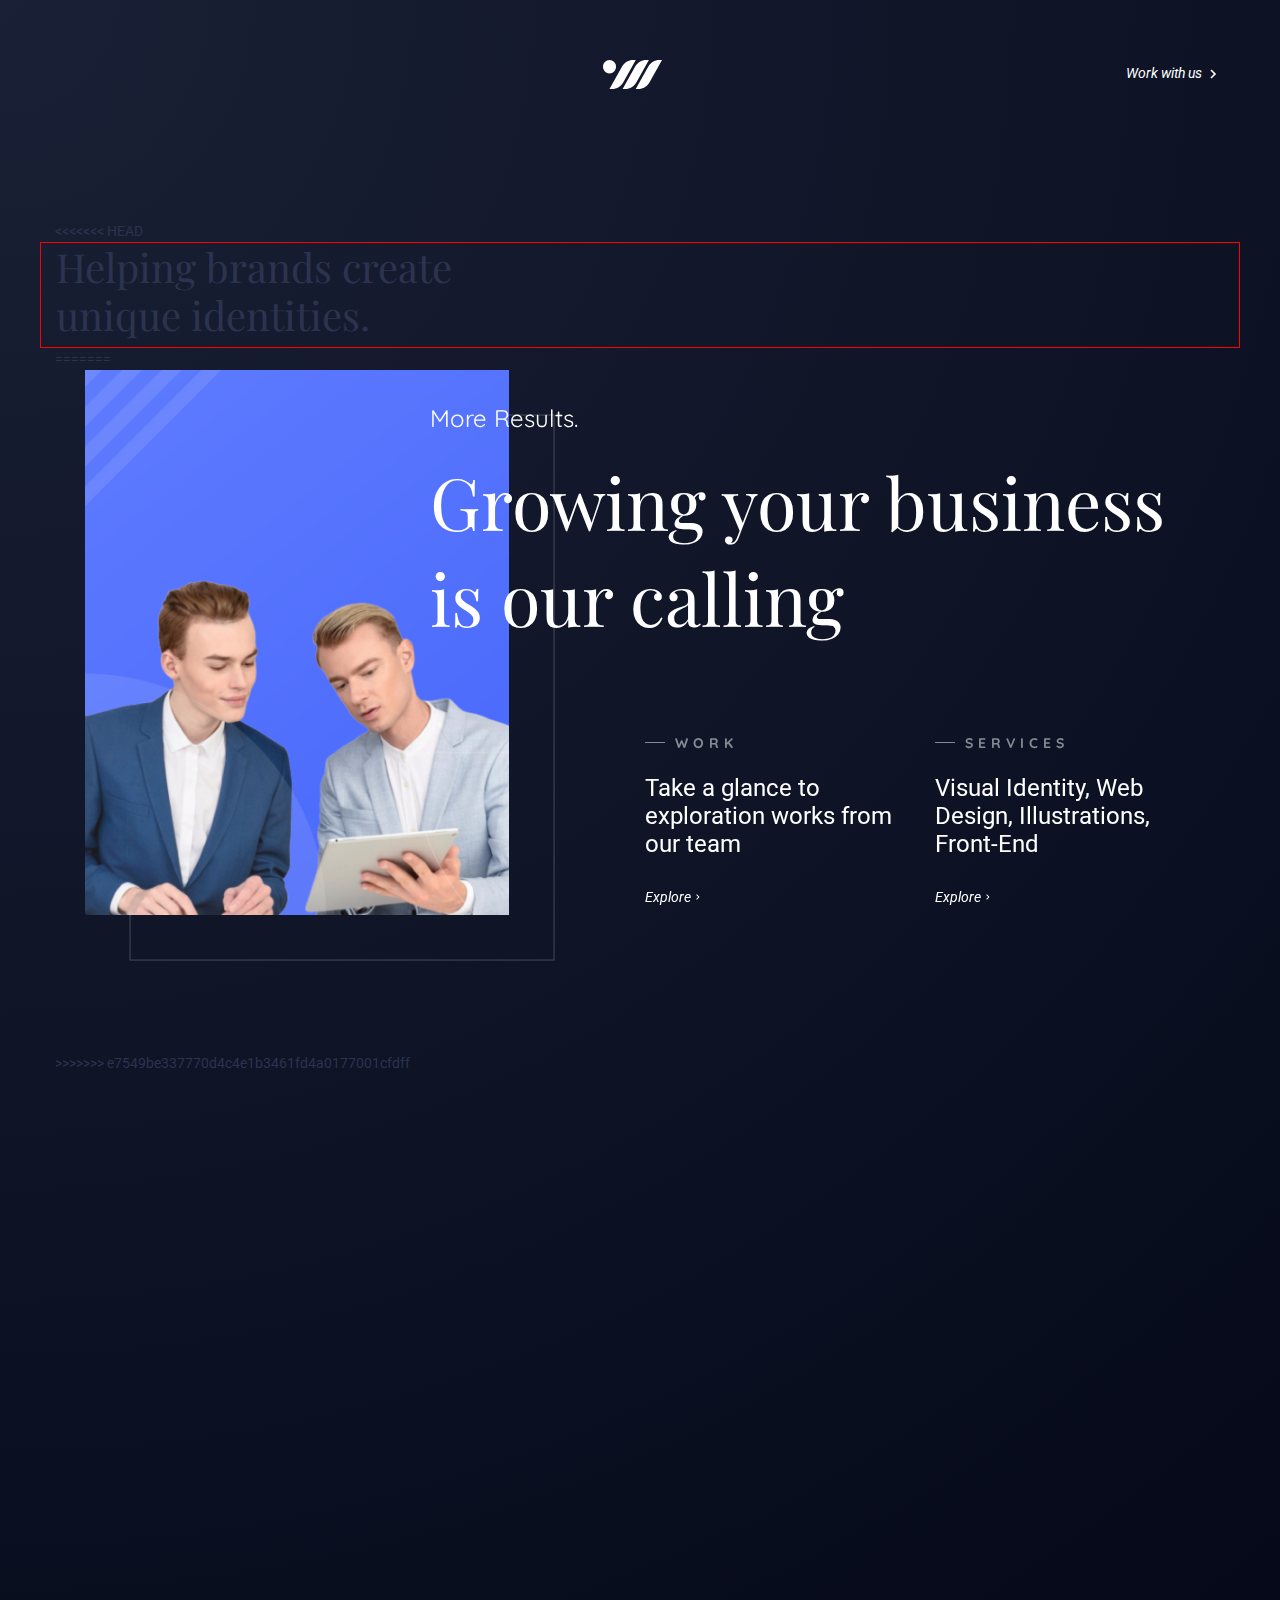
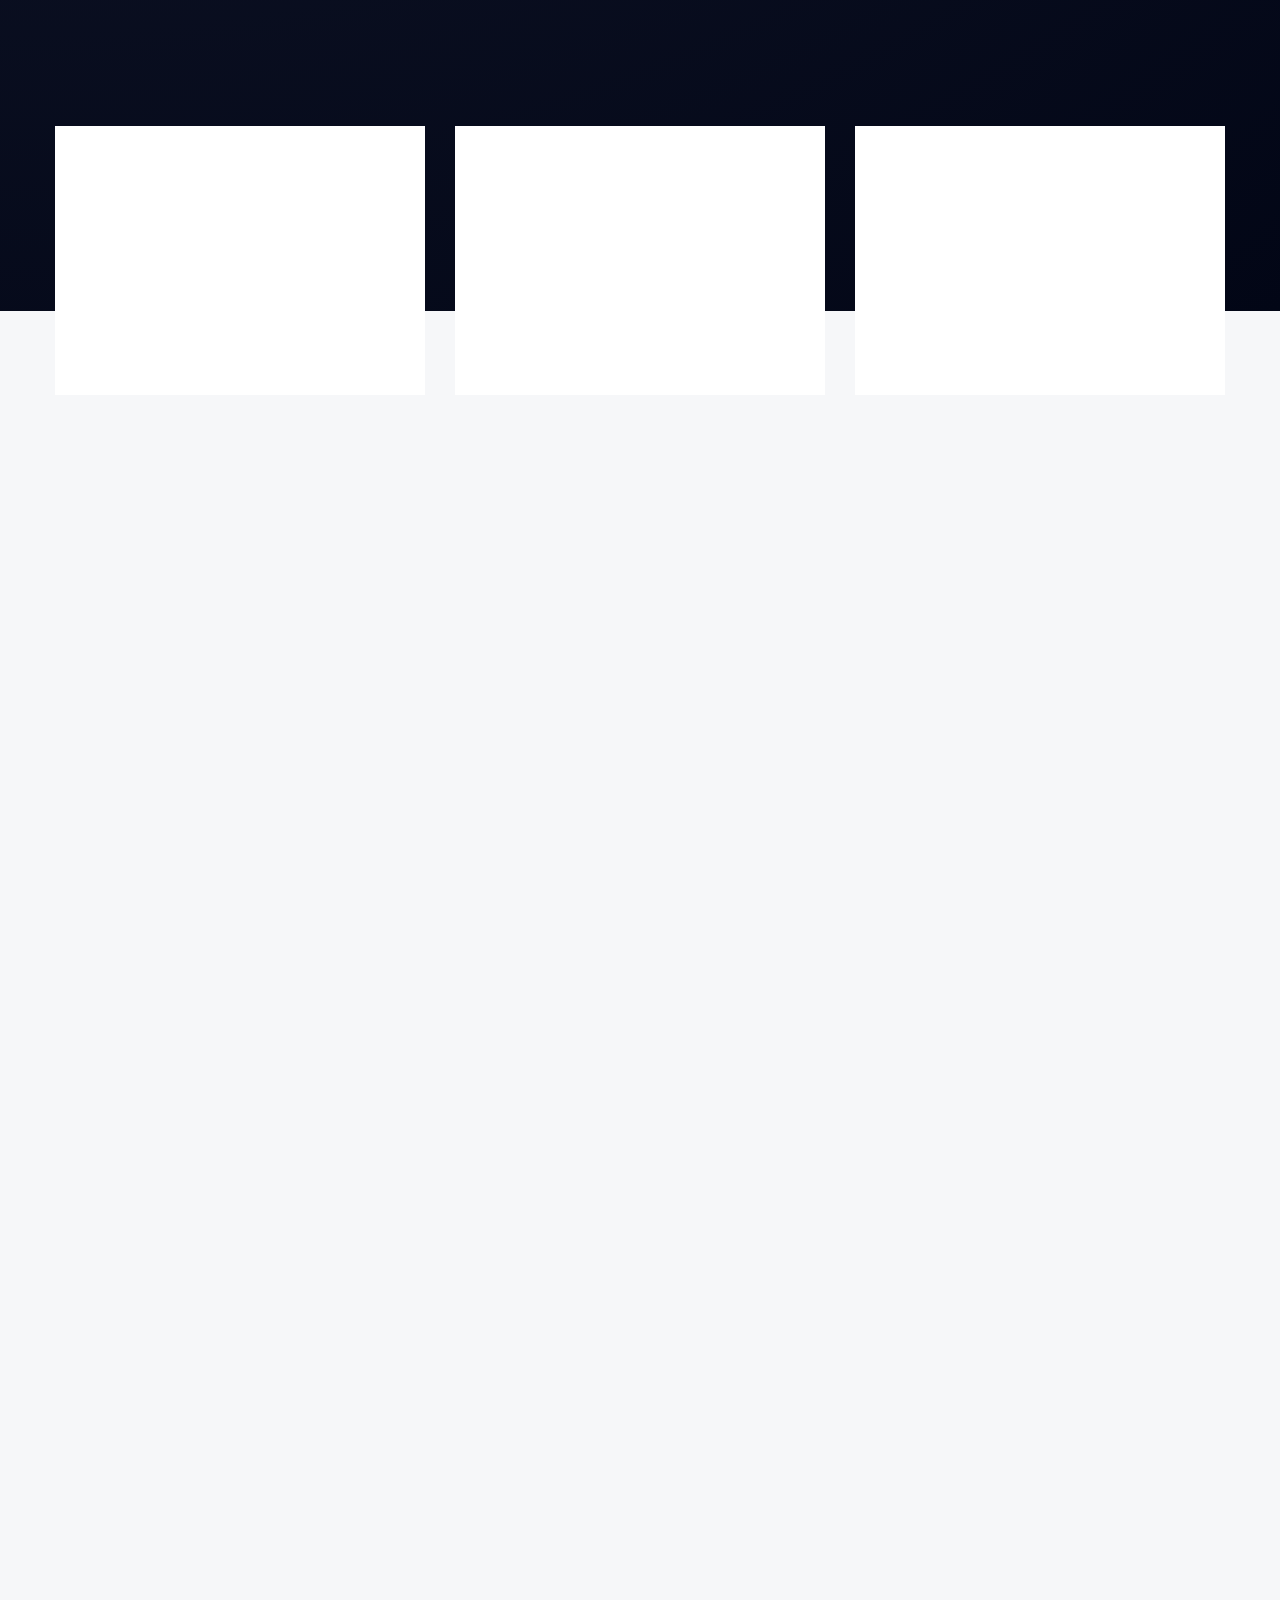
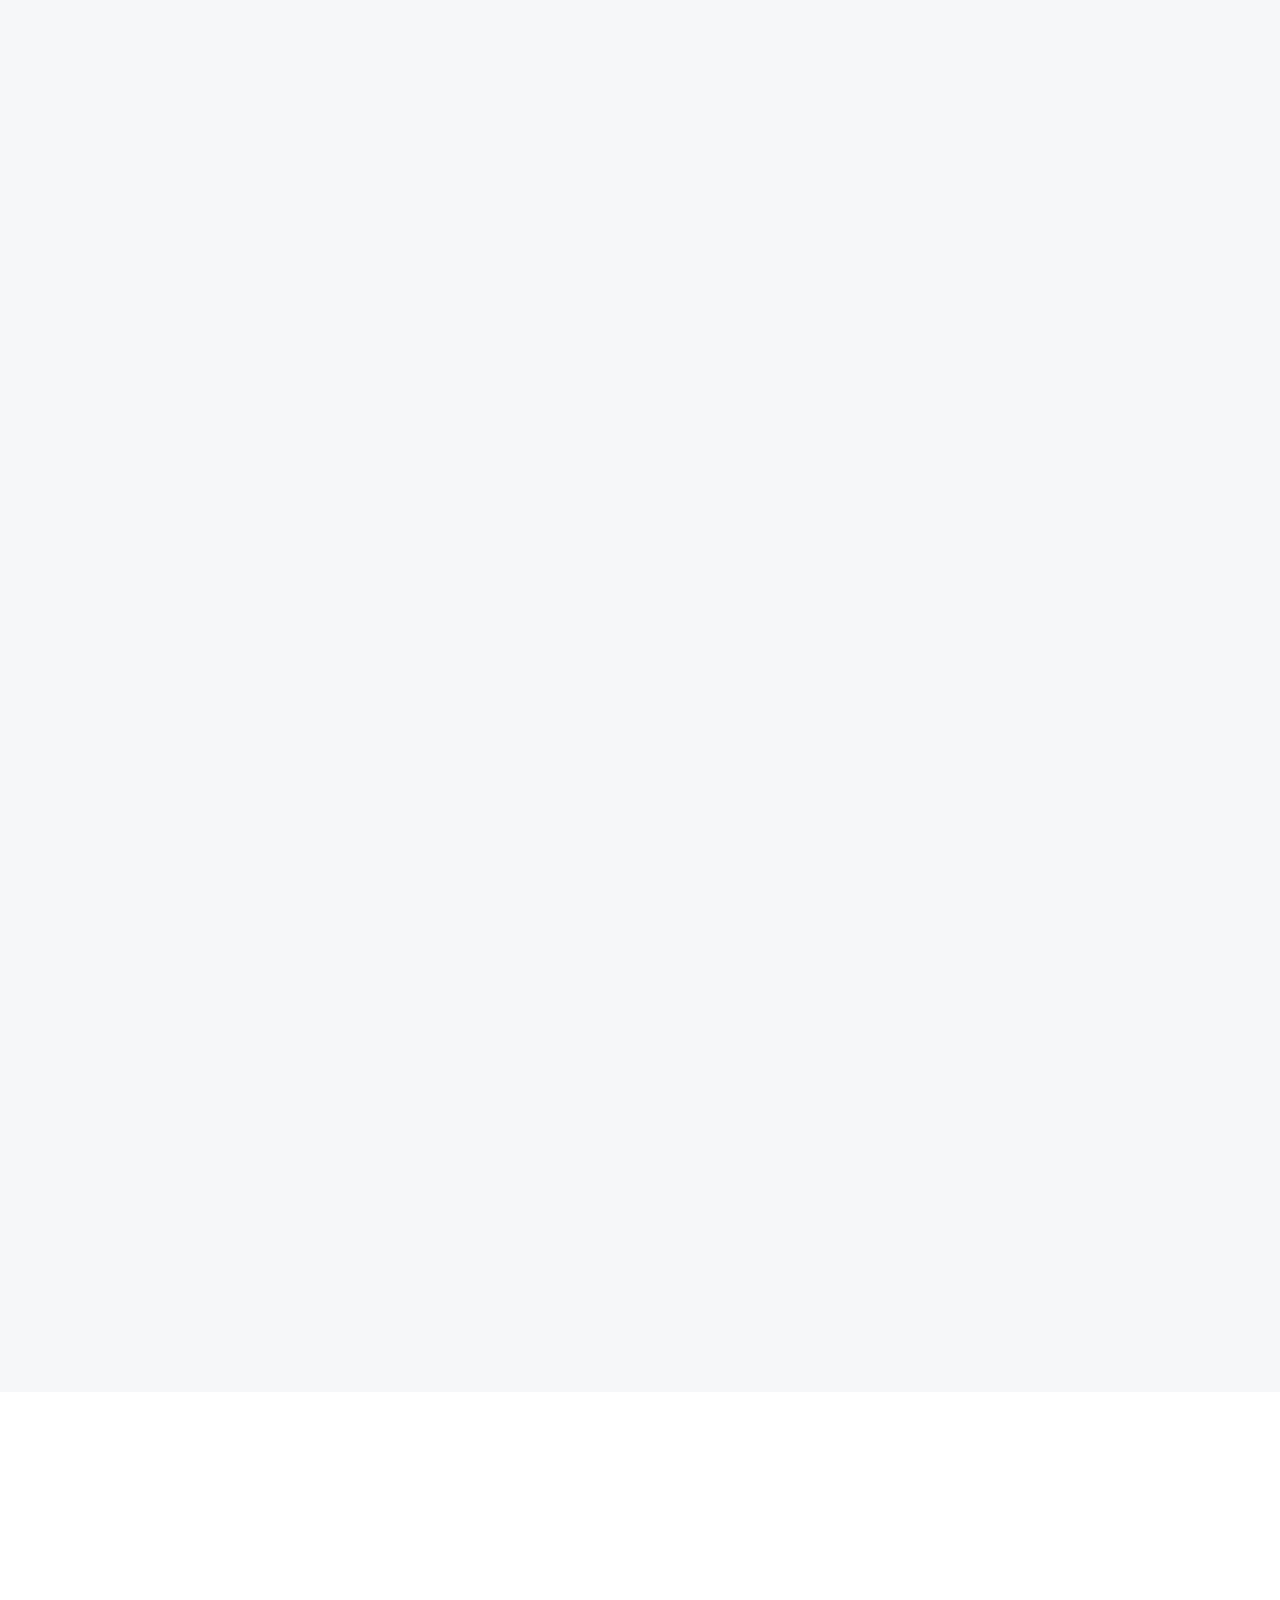
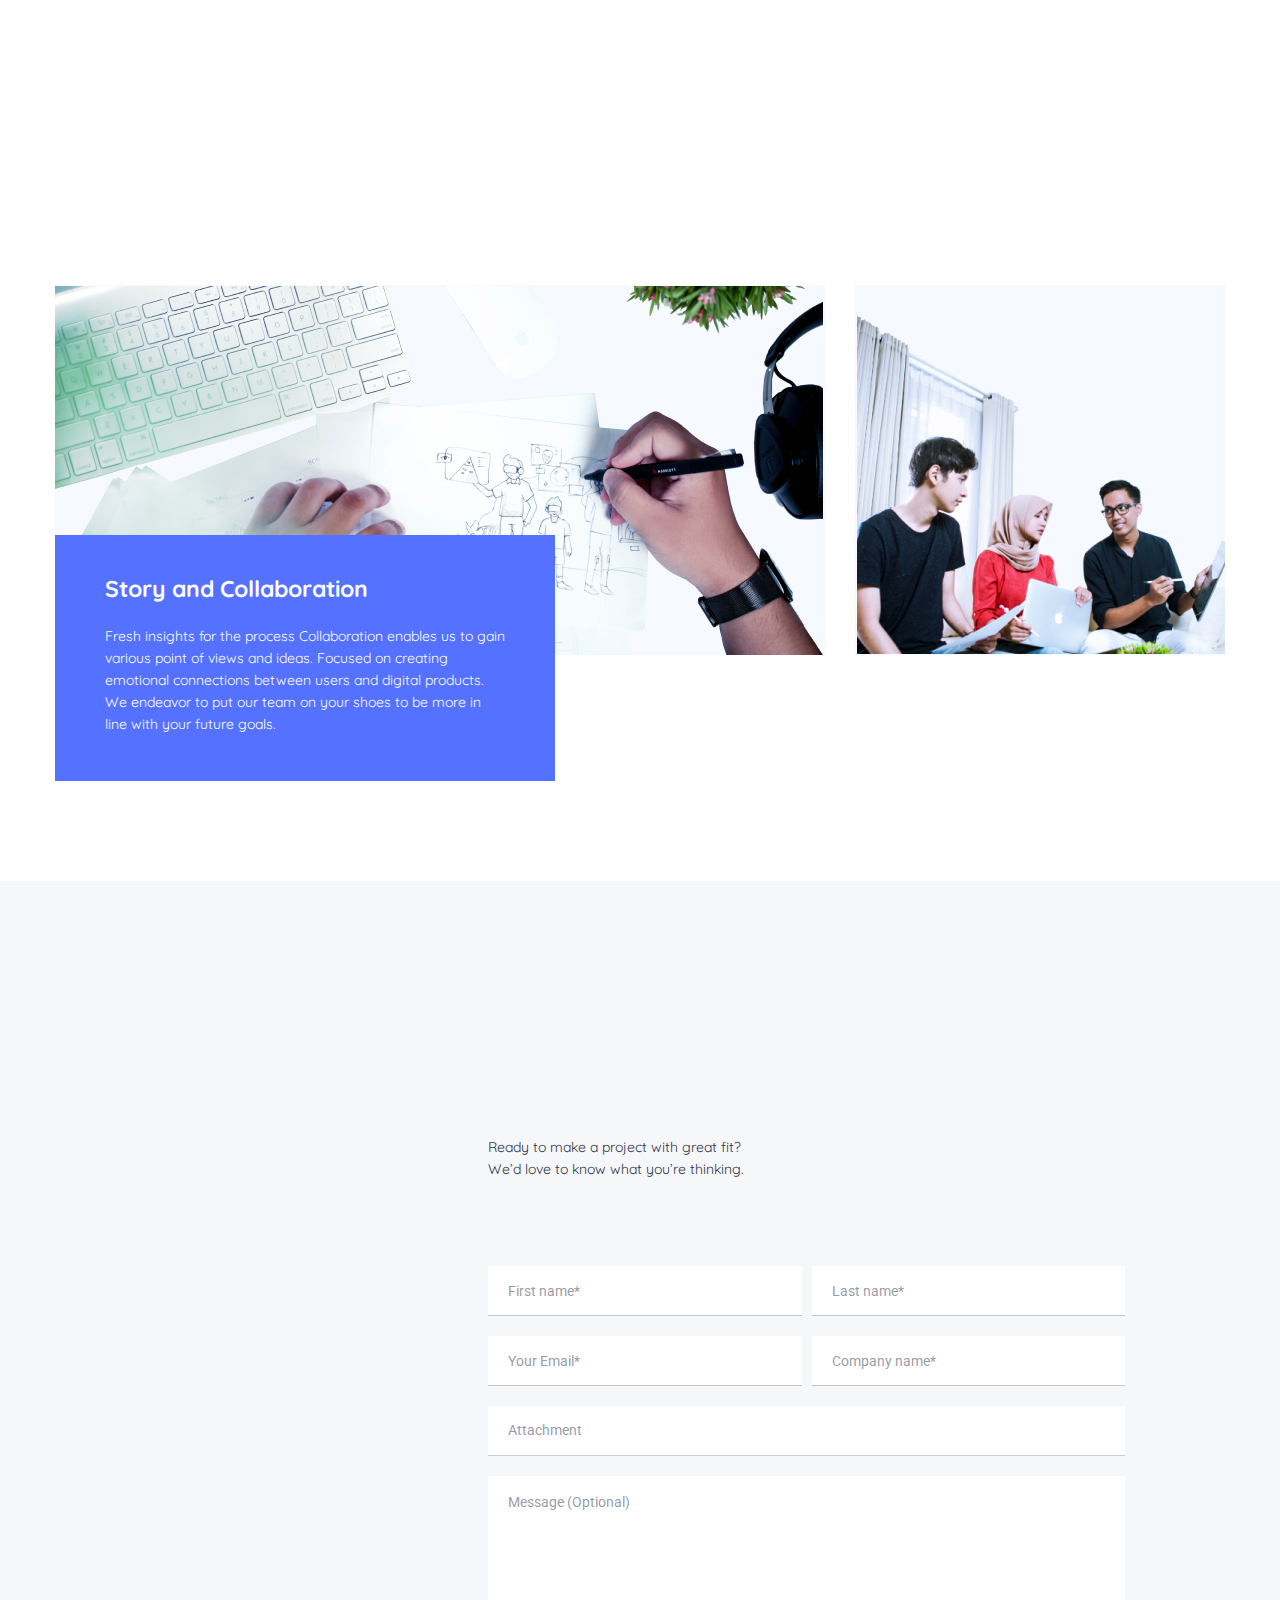
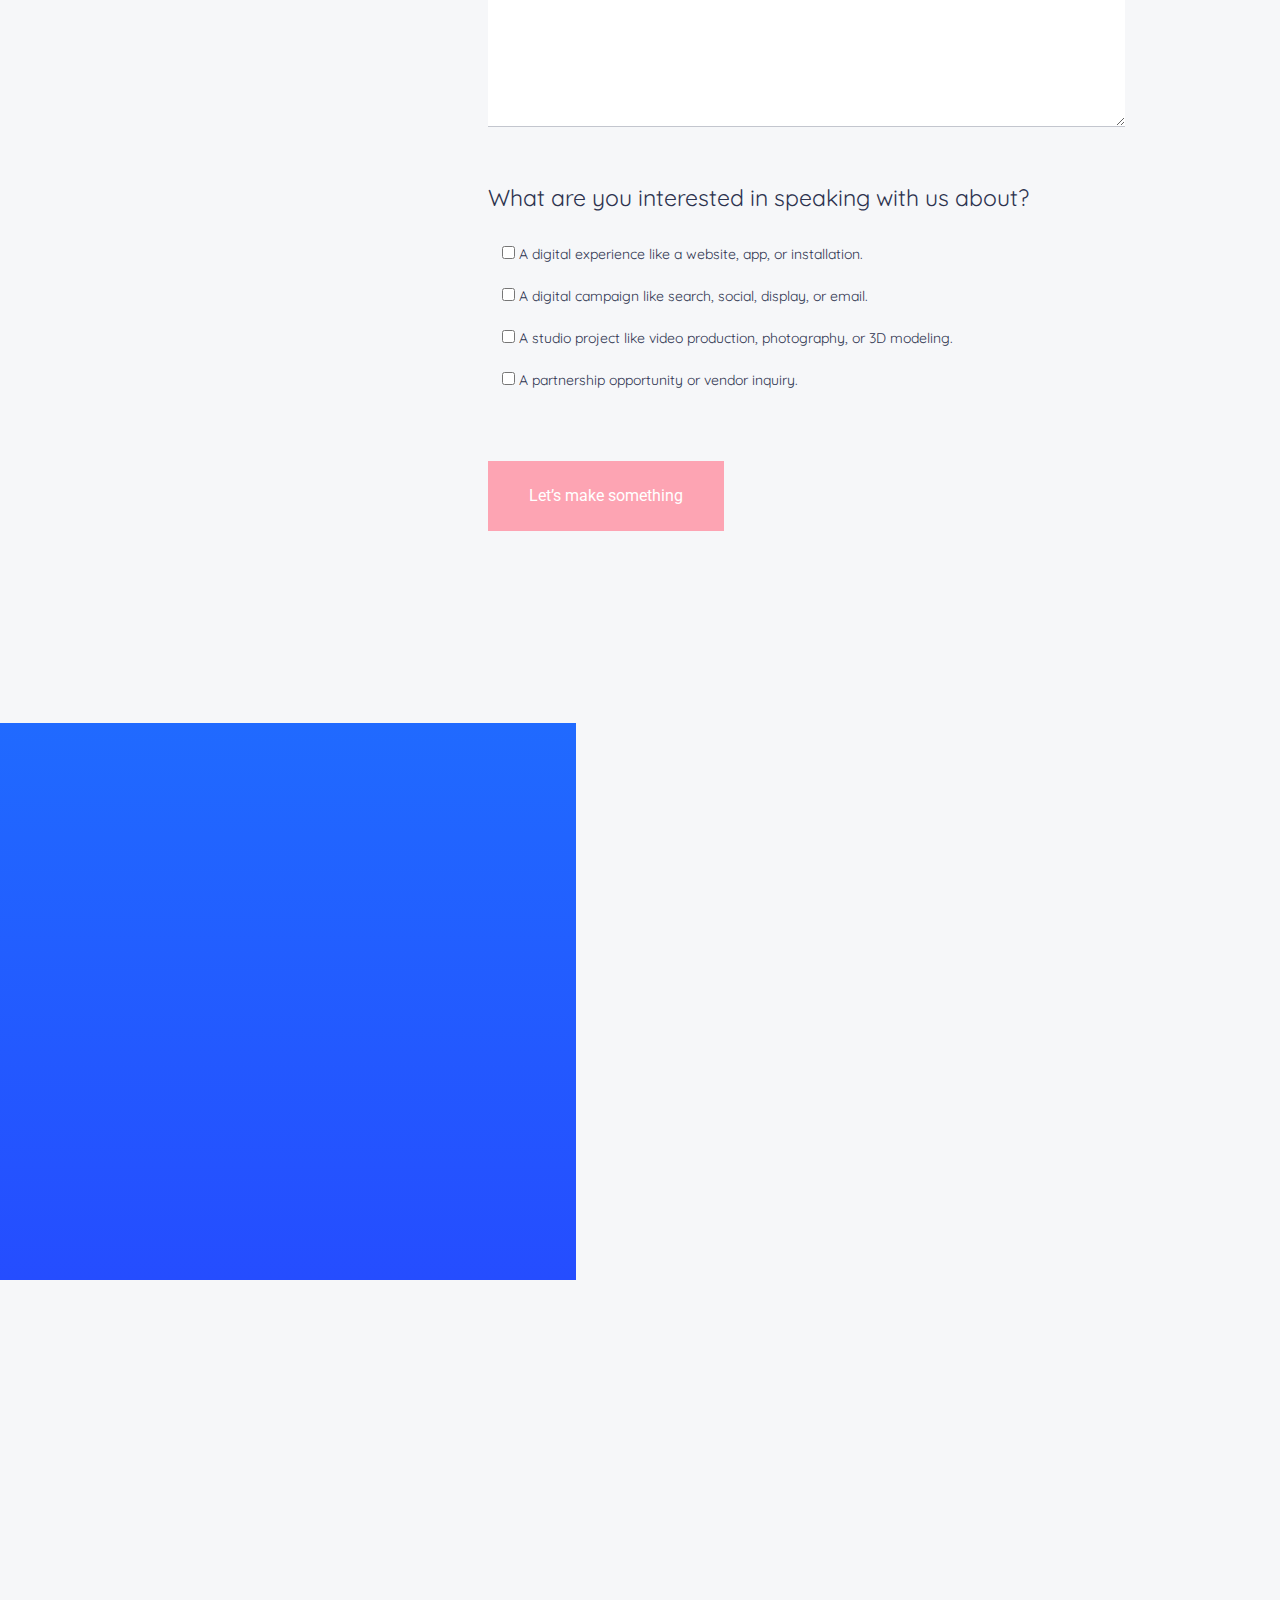
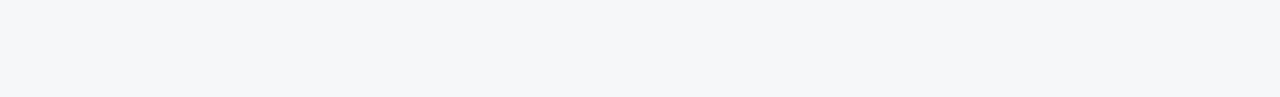
==== OWW STUDIO – Design Studio.html @ 44dacef8 "Merge branch 'main'" ====
<!DOCTYPE html>
<!-- saved from url=(0047)https://owwstudio.com/?ref=lapaninja#al-contact -->
<html lang="en-US"><head><meta http-equiv="Content-Type" content="text/html; charset=UTF-8">
	
	<link rel="profile" href="https://gmpg.org/xfn/11">
    <meta name="viewport" content="width=device-width, initial-scale=1, shrink-to-fit=no">
    <meta name="description" content="A graphic design agency based in Yogyakarta - Indonesia, focused on creating an only awesome modern web design, illustrations, branding identity, and development. We love hearing from you. Hit us up!">
    <meta name="keywords" content="Design, Apps, UI, UX, HTML, CSS, Visual Identity, Web Design, Illustrations, Front-End">
    <meta name="author" content="OWW STUDIO">
    <link rel="preconnect" href="https://fonts.googleapis.com">
    <link rel="preconnect" href="https://fonts.gstatic.com" crossorigin>
    <link href="https://fonts.googleapis.com/css2?family=Playfair+Display:ital,wght@0,400;0,500;1,400&family=Quicksand:wght@300;400;500&display=swap" rel="stylesheet">
    <link rel="stylesheet" href="./OWW STUDIO – Design Studio_files/bootstrap.min.css">
    <link rel="stylesheet" href="./OWW STUDIO – Design Studio_files/owl.carousel.min.css">
    <link rel="stylesheet" href="./OWW STUDIO – Design Studio_files/owl.theme.default.min.css">
    <link rel="stylesheet" href="./OWW STUDIO – Design Studio_files/oww.css">
	<title>OWW STUDIO – Design Studio</title>
<link rel="dns-prefetch" href="https://s.w.org/">
<link rel="alternate" type="application/rss+xml" title="OWW STUDIO » Feed" href="https://owwstudio.com/feed/">
<link rel="alternate" type="application/rss+xml" title="OWW STUDIO » Comments Feed" href="https://owwstudio.com/comments/feed/">
		<script>
			window._wpemojiSettings = {"baseUrl":"https:\/\/s.w.org\/images\/core\/emoji\/12.0.0-1\/72x72\/","ext":".png","svgUrl":"https:\/\/s.w.org\/images\/core\/emoji\/12.0.0-1\/svg\/","svgExt":".svg","source":{"concatemoji":"https:\/\/owwstudio.com\/wp-includes\/js\/wp-emoji-release.min.js?ver=5.4.6"}};
			/*! This file is auto-generated */
			!function(e,a,t){var n,r,o,i=a.createElement("canvas"),p=i.getContext&&i.getContext("2d");function s(e,t){var a=String.fromCharCode;p.clearRect(0,0,i.width,i.height),p.fillText(a.apply(this,e),0,0);e=i.toDataURL();return p.clearRect(0,0,i.width,i.height),p.fillText(a.apply(this,t),0,0),e===i.toDataURL()}function c(e){var t=a.createElement("script");t.src=e,t.defer=t.type="text/javascript",a.getElementsByTagName("head")[0].appendChild(t)}for(o=Array("flag","emoji"),t.supports={everything:!0,everythingExceptFlag:!0},r=0;r<o.length;r++)t.supports[o[r]]=function(e){if(!p||!p.fillText)return!1;switch(p.textBaseline="top",p.font="600 32px Arial",e){case"flag":return s([127987,65039,8205,9895,65039],[127987,65039,8203,9895,65039])?!1:!s([55356,56826,55356,56819],[55356,56826,8203,55356,56819])&&!s([55356,57332,56128,56423,56128,56418,56128,56421,56128,56430,56128,56423,56128,56447],[55356,57332,8203,56128,56423,8203,56128,56418,8203,56128,56421,8203,56128,56430,8203,56128,56423,8203,56128,56447]);case"emoji":return!s([55357,56424,55356,57342,8205,55358,56605,8205,55357,56424,55356,57340],[55357,56424,55356,57342,8203,55358,56605,8203,55357,56424,55356,57340])}return!1}(o[r]),t.supports.everything=t.supports.everything&&t.supports[o[r]],"flag"!==o[r]&&(t.supports.everythingExceptFlag=t.supports.everythingExceptFlag&&t.supports[o[r]]);t.supports.everythingExceptFlag=t.supports.everythingExceptFlag&&!t.supports.flag,t.DOMReady=!1,t.readyCallback=function(){t.DOMReady=!0},t.supports.everything||(n=function(){t.readyCallback()},a.addEventListener?(a.addEventListener("DOMContentLoaded",n,!1),e.addEventListener("load",n,!1)):(e.attachEvent("onload",n),a.attachEvent("onreadystatechange",function(){"complete"===a.readyState&&t.readyCallback()})),(n=t.source||{}).concatemoji?c(n.concatemoji):n.wpemoji&&n.twemoji&&(c(n.twemoji),c(n.wpemoji)))}(window,document,window._wpemojiSettings);
		</script><script src="./OWW STUDIO – Design Studio_files/wp-emoji-release.min.js" type="text/javascript" defer=""></script>

<style>
img.wp-smiley,
img.emoji {
	display: inline !important;
	border: none !important;
	box-shadow: none !important;
	height: 1em !important;
	width: 1em !important;
	margin: 0 .07em !important;
	vertical-align: -0.1em !important;
	background: none !important;
	padding: 0 !important;
}
</style>
<link rel="stylesheet" id="wp-block-library-css" href="./OWW STUDIO – Design Studio_files/style.min.css" media="all">
<link rel="stylesheet" id="contact-form-7-css" href="./OWW STUDIO – Design Studio_files/styles.css" media="all">
<link rel="stylesheet" id="owwstudio-style-css" href="./OWW STUDIO – Design Studio_files/style.css" media="all">
<script src="./OWW STUDIO – Design Studio_files/jquery.js"></script>
<script src="./OWW STUDIO – Design Studio_files/jquery-migrate.min.js"></script>
<link rel="https://api.w.org/" href="https://owwstudio.com/wp-json/">
<link rel="EditURI" type="application/rsd+xml" title="RSD" href="https://owwstudio.com/xmlrpc.php?rsd">
<link rel="wlwmanifest" type="application/wlwmanifest+xml" href="https://owwstudio.com/wp-includes/wlwmanifest.xml"> 
<meta name="generator" content="WordPress 5.4.6">
<link rel="canonical" href="https://owwstudio.com/">
<link rel="shortlink" href="https://owwstudio.com/">
<link rel="alternate" type="application/json+oembed" href="https://owwstudio.com/wp-json/oembed/1.0/embed?url=https%3A%2F%2Fowwstudio.com%2F">
<link rel="alternate" type="text/xml+oembed" href="https://owwstudio.com/wp-json/oembed/1.0/embed?url=https%3A%2F%2Fowwstudio.com%2F&amp;format=xml">
<style>.recentcomments a{display:inline !important;padding:0 !important;margin:0 !important;}</style>   
 <link rel="stylesheet" href="./OWW STUDIO – Design Studio_files/animate.min.css">
<link rel="icon" href="./OWW STUDIO – Design Studio_files/logo.svg" type="image/x-icon">
</head>

<body class="home page-template page-template-template-home page-template-template-home-php page page-id-6">
<!--start:header-->
<header id="al-header" class="al-header">
    <!--start:navbar-->
<nav class="navbar navbar-expand-lg">
    <div class="container">
        <div class="navbar-wrap">
            <a class="navbar-brand" href="https://owwstudio.com/">
                <img src="./OWW STUDIO – Design Studio_files/logo.svg" alt="OWW STUDIO">
            </a>
            <button class="navbar-toggler" type="button" data-toggle="collapse" data-target="#navbarSupportedContent" aria-controls="navbarSupportedContent" aria-expanded="false" aria-label="Toggle navigation">
                <span class="navbar-toggler-icon"></span>
            </button>

            <div class="collapse navbar-collapse" id="navbarSupportedContent">
                <ul class="navbar-nav ml-auto wow animate__ animate__slideInRight animated" style="visibility: visible; animation-name: slideInRight;">
                    <li class="nav-item">
                        <div class="br"></div>
                    </li>
                    <li class="nav-item">
                        <a class="nav-link" href="https://owwstudio.com/?ref=lapaninja#al-contact">Work with us <img src="./OWW STUDIO – Design Studio_files/ic-arrow-right.svg"></a>
                    </li>
                </ul>
            </div>
        </div>
    </div>
</nav>


<!--end:navbar--><!--start:hero-->
<section id="al-hero" class="al-hero wow slideInRight animated" style="visibility: visible;">
    <div class="container">
<<<<<<< HEAD
        <div class="row heroIntro">
            <div class="col-5 heroText">
                <h1>Helping brands create unique identities.</h1>
            </div>
            <div class="col-7 secondBox">
                <img src="./OWW STUDIO – Design Studio_files/brcHero.svg" alt>
            </div>

        </div>

=======
        
        <div class="owl-carousel owl-theme owl-loaded owl-drag"> 
        <div class="owl-stage-outer"><div class="owl-stage" style="transform: translate3d(-3570px, 0px, 0px); transition: all 0s ease 0s; width: 13090px;"><div class="owl-item cloned" style="width: 1170px; margin-right: 20px;"><div class="item">
                <div class="item-img item-img-3">
                    <div class="item-img-number"></div>
                    <img class="item-img-main" src="./OWW STUDIO – Design Studio_files/img.png">
                </div>
                <div class="item-content item-content-3">
                    <div class="item-content-top">
                        <p>More Results.</p>
                        <h1>Getaway from a cluttered and outdated web design</h1>
                    </div>
                    <ul class="list-unstyled">
                        <li>
                            <div class="al-heading">
                                <h5><div class="al-heading-border"></div> WORK</h5>
                                <p>Take a glance to exploration works from our team</p>
                                <a href="https://dribbble.com/owwstudio" target="_blank">Explore <img src="./OWW STUDIO – Design Studio_files/ic-arrow-right.svg"></a>
                            </div>
                        </li>
                        <li>
                            <div class="al-heading">
                                <h5><div class="al-heading-border"></div> SERVICES</h5>
                                <p>Visual Identity, Web Design, Illustrations, Front-End</p>
                                <a href="https://dribbble.com/owwstudio" target="_blank">Explore <img src="./OWW STUDIO – Design Studio_files/ic-arrow-right.svg"></a>
                            </div>
                        </li>
                    </ul>
                </div>
            </div></div>
            
            
            <div class="owl-item cloned" style="width: 1170px; margin-right: 20px;"><div class="item">
                <div class="item-img item-img-4">
                    <div class="item-img-number"></div>
                    <div class="item-img-triangle"></div>
                    <img class="item-img-main" src="./OWW STUDIO – Design Studio_files/img(1).png">
                </div>
                <div class="item-content item-content-4">
                    <div class="item-content-top">
                        <p>More Results.</p>
                        <h1>One team shares the same goal: exceptional designs</h1>
                    </div>
                    <ul class="list-unstyled">
                        <li>
                            <div class="al-heading">
                                <h5><div class="al-heading-border"></div> WORK</h5>
                                <p>Take a glance to exploration works from our team</p>
                                <a href="https://dribbble.com/owwstudio" target="_blank">Explore <img src="./OWW STUDIO – Design Studio_files/ic-arrow-right.svg"></a>
                            </div>
                        </li>
                        <li>
                            <div class="al-heading">
                                <h5><div class="al-heading-border"></div> SERVICES</h5>
                                <p>Visual Identity, Web Design, Illustrations, Front-End</p>
                                <a href="https://dribbble.com/owwstudio" target="_blank">Explore <img src="./OWW STUDIO – Design Studio_files/ic-arrow-right.svg"></a>
                            </div>
                        </li>
                    </ul>
                </div>
            </div></div>
            
            <div class="owl-item cloned" style="width: 1170px; margin-right: 20px;"><div class="item">
                <div class="item-img item-img-5">
                    <div class="item-img-circle"></div>
                    <div class="item-img-number"></div>
                    <div class="item-img-rectangle"></div>
                    <div class="item-img-triangle"></div>
                    <img class="item-img-main" src="./OWW STUDIO – Design Studio_files/img(2).png">
                </div>
                <div class="item-content item-content-5">
                    <div class="item-content-top">
                        <p>More Results.</p>
                        <h1>It’s okay for hair to look messy sometimes, but don’t let it happen to your website</h1>
                    </div>
                    <ul class="list-unstyled">
                        <li>
                            <div class="al-heading">
                                <h5><div class="al-heading-border"></div> WORK</h5>
                                <p>Take a glance to exploration works from our team</p>
                                <a href="https://dribbble.com/owwstudio" target="_blank">Explore <img src="./OWW STUDIO – Design Studio_files/ic-arrow-right.svg"></a>
                            </div>
                        </li>
                        <li>
                            <div class="al-heading">
                                <h5><div class="al-heading-border"></div> SERVICES</h5>
                                <p>Visual Identity, Web Design, Illustrations, Front-End</p>
                                <a href="https://dribbble.com/owwstudio" target="_blank">Explore <img src="./OWW STUDIO – Design Studio_files/ic-arrow-right.svg"></a>
                            </div>
                        </li>
                    </ul>
                </div>
            </div></div>
            
            
            <div class="owl-item active" style="width: 1170px; margin-right: 20px;"><div class="item">
                <div class="item-img item-img-1">
                    <div class="item-img-number"></div>
                    <div class="item-img-circle"></div>
                    <div class="item-img-rectangle"></div>
                    <div class="item-img-triangle"></div>
                    <img class="item-img-main" src="./OWW STUDIO – Design Studio_files/img(3).png">
                </div>
                <div class="item-content item-content-1">
                    <div class="item-content-top">
                        <p class="">More Results.</p>
                        <h1 class="">Growing your business is our calling</h1>
                    </div>
                    <ul class="list-unstyled">
                        <li class="">
                            <div class="al-heading">
                                <h5><div class="al-heading-border"></div> WORK</h5>
                                <p>Take a glance to exploration works from our team</p>
                                <a href="https://dribbble.com/owwstudio" target="_blank">Explore <img src="./OWW STUDIO – Design Studio_files/ic-arrow-right.svg"></a>
                            </div>
                        </li>
                        <li class="">
                            <div class="al-heading">
                                <h5><div class="al-heading-border"></div> SERVICES</h5>
                                <p>Visual Identity, Web Design, Illustrations, Front-End</p>
                                <a href="https://dribbble.com/owwstudio" target="_blank">Explore <img src="./OWW STUDIO – Design Studio_files/ic-arrow-right.svg"></a>
                            </div>
                        </li>
                    </ul>
                </div>
            </div></div><div class="owl-item" style="width: 1170px; margin-right: 20px;"><div class="item">
                <div class="item-img item-img-2">
                    <div class="item-img-circle"></div>
                    <div class="item-img-number"></div>
                    <div class="item-img-triangle"></div>
                    <img class="item-img-main" src="./OWW STUDIO – Design Studio_files/img(4).png">
                </div>
                <div class="item-content item-content-2">
                    <div class="item-content-top">
                        <p>More Results.</p>
                        <h1>We focus on progress, strive for excellence</h1>
                    </div>
                    <ul class="list-unstyled">
                        <li>
                            <div class="al-heading">
                                <h5><div class="al-heading-border"></div> WORK</h5>
                                <p>Take a glance to exploration works from our team</p>
                                <a href="https://dribbble.com/owwstudio" target="_blank">Explore <img src="./OWW STUDIO – Design Studio_files/ic-arrow-right.svg"></a>
                            </div>
                        </li>
                        <li>
                            <div class="al-heading">
                                <h5><div class="al-heading-border"></div> SERVICES</h5>
                                <p>Visual Identity, Web Design, Illustrations, Front-End</p>
                                <a href="https://dribbble.com/owwstudio" target="_blank">Explore <img src="./OWW STUDIO – Design Studio_files/ic-arrow-right.svg"></a>
                            </div>
                        </li>
                    </ul>
                </div>
            </div></div><div class="owl-item" style="width: 1170px; margin-right: 20px;"><div class="item">
                <div class="item-img item-img-3">
                    <div class="item-img-number"></div>
                    <img class="item-img-main" src="./OWW STUDIO – Design Studio_files/img.png">
                </div>
                <div class="item-content item-content-3">
                    <div class="item-content-top">
                        <p>More Results.</p>
                        <h1>Getaway from a cluttered and outdated web design</h1>
                    </div>
                    <ul class="list-unstyled">
                        <li>
                            <div class="al-heading">
                                <h5><div class="al-heading-border"></div> WORK</h5>
                                <p>Take a glance to exploration works from our team</p>
                                <a href="https://dribbble.com/owwstudio" target="_blank">Explore <img src="./OWW STUDIO – Design Studio_files/ic-arrow-right.svg"></a>
                            </div>
                        </li>
                        <li>
                            <div class="al-heading">
                                <h5><div class="al-heading-border"></div> SERVICES</h5>
                                <p>Visual Identity, Web Design, Illustrations, Front-End</p>
                                <a href="https://dribbble.com/owwstudio" target="_blank">Explore <img src="./OWW STUDIO – Design Studio_files/ic-arrow-right.svg"></a>
                            </div>
                        </li>
                    </ul>
                </div>
            </div></div><div class="owl-item" style="width: 1170px; margin-right: 20px;"><div class="item">
                <div class="item-img item-img-4">
                    <div class="item-img-number"></div>
                    <div class="item-img-triangle"></div>
                    <img class="item-img-main" src="./OWW STUDIO – Design Studio_files/img(1).png">
                </div>
                <div class="item-content item-content-4">
                    <div class="item-content-top">
                        <p>More Results.</p>
                        <h1>One team shares the same goal: exceptional designs</h1>
                    </div>
                    <ul class="list-unstyled">
                        <li>
                            <div class="al-heading">
                                <h5><div class="al-heading-border"></div> WORK</h5>
                                <p>Take a glance to exploration works from our team</p>
                                <a href="https://dribbble.com/owwstudio" target="_blank">Explore <img src="./OWW STUDIO – Design Studio_files/ic-arrow-right.svg"></a>
                            </div>
                        </li>
                        <li>
                            <div class="al-heading">
                                <h5><div class="al-heading-border"></div> SERVICES</h5>
                                <p>Visual Identity, Web Design, Illustrations, Front-End</p>
                                <a href="https://dribbble.com/owwstudio" target="_blank">Explore <img src="./OWW STUDIO – Design Studio_files/ic-arrow-right.svg"></a>
                            </div>
                        </li>
                    </ul>
                </div>
            </div></div><div class="owl-item" style="width: 1170px; margin-right: 20px;"><div class="item">
                <div class="item-img item-img-5">
                    <div class="item-img-circle"></div>
                    <div class="item-img-number"></div>
                    <div class="item-img-rectangle"></div>
                    <div class="item-img-triangle"></div>
                    <img class="item-img-main" src="./OWW STUDIO – Design Studio_files/img(2).png">
                </div>
                <div class="item-content item-content-5">
                    <div class="item-content-top">
                        <p>More Results.</p>
                        <h1>It’s okay for hair to look messy sometimes, but don’t let it happen to your website</h1>
                    </div>
                    <ul class="list-unstyled">
                        <li>
                            <div class="al-heading">
                                <h5><div class="al-heading-border"></div> WORK</h5>
                                <p>Take a glance to exploration works from our team</p>
                                <a href="https://dribbble.com/owwstudio" target="_blank">Explore <img src="./OWW STUDIO – Design Studio_files/ic-arrow-right.svg"></a>
                            </div>
                        </li>
                        <li>
                            <div class="al-heading">
                                <h5><div class="al-heading-border"></div> SERVICES</h5>
                                <p>Visual Identity, Web Design, Illustrations, Front-End</p>
                                <a href="https://dribbble.com/owwstudio" target="_blank">Explore <img src="./OWW STUDIO – Design Studio_files/ic-arrow-right.svg"></a>
                            </div>
                        </li>
                    </ul>
                </div>
            </div></div><div class="owl-item cloned" style="width: 1170px; margin-right: 20px;"><div class="item">
                <div class="item-img item-img-1">
                    <div class="item-img-number"></div>
                    <div class="item-img-circle"></div>
                    <div class="item-img-rectangle"></div>
                    <div class="item-img-triangle"></div>
                    <img class="item-img-main" src="./OWW STUDIO – Design Studio_files/img(3).png">
                </div>
                <div class="item-content item-content-1">
                    <div class="item-content-top">
                        <p>More Results.</p>
                        <h1>Growing your business is our calling</h1>
                    </div>
                    <ul class="list-unstyled">
                        <li>
                            <div class="al-heading">
                                <h5><div class="al-heading-border"></div> WORK</h5>
                                <p>Take a glance to exploration works from our team</p>
                                <a href="https://dribbble.com/owwstudio" target="_blank">Explore <img src="./OWW STUDIO – Design Studio_files/ic-arrow-right.svg"></a>
                            </div>
                        </li>
                        <li>
                            <div class="al-heading">
                                <h5><div class="al-heading-border"></div> SERVICES</h5>
                                <p>Visual Identity, Web Design, Illustrations, Front-End</p>
                                <a href="https://dribbble.com/owwstudio" target="_blank">Explore <img src="./OWW STUDIO – Design Studio_files/ic-arrow-right.svg"></a>
                            </div>
                        </li>
                    </ul>
                </div>
            </div></div><div class="owl-item cloned" style="width: 1170px; margin-right: 20px;"><div class="item">
                <div class="item-img item-img-2">
                    <div class="item-img-circle"></div>
                    <div class="item-img-number"></div>
                    <div class="item-img-triangle"></div>
                    <img class="item-img-main" src="./OWW STUDIO – Design Studio_files/img(4).png">
                </div>
                <div class="item-content item-content-2">
                    <div class="item-content-top">
                        <p>More Results.</p>
                        <h1>We focus on progress, strive for excellence</h1>
                    </div>
                    <ul class="list-unstyled">
                        <li>
                            <div class="al-heading">
                                <h5><div class="al-heading-border"></div> WORK</h5>
                                <p>Take a glance to exploration works from our team</p>
                                <a href="https://dribbble.com/owwstudio" target="_blank">Explore <img src="./OWW STUDIO – Design Studio_files/ic-arrow-right.svg"></a>
                            </div>
                        </li>
                        <li>
                            <div class="al-heading">
                                <h5><div class="al-heading-border"></div> SERVICES</h5>
                                <p>Visual Identity, Web Design, Illustrations, Front-End</p>
                                <a href="https://dribbble.com/owwstudio" target="_blank">Explore <img src="./OWW STUDIO – Design Studio_files/ic-arrow-right.svg"></a>
                            </div>
                        </li>
                    </ul>
                </div>
            </div></div><div class="owl-item cloned" style="width: 1170px; margin-right: 20px;"><div class="item">
                <div class="item-img item-img-3">
                    <div class="item-img-number"></div>
                    <img class="item-img-main" src="./OWW STUDIO – Design Studio_files/img.png">
                </div>
                <div class="item-content item-content-3">
                    <div class="item-content-top">
                        <p>More Results.</p>
                        <h1>Getaway from a cluttered and outdated web design</h1>
                    </div>
                    <ul class="list-unstyled">
                        <li>
                            <div class="al-heading">
                                <h5><div class="al-heading-border"></div> WORK</h5>
                                <p>Take a glance to exploration works from our team</p>
                                <a href="https://dribbble.com/owwstudio" target="_blank">Explore <img src="./OWW STUDIO – Design Studio_files/ic-arrow-right.svg"></a>
                            </div>
                        </li>
                        <li>
                            <div class="al-heading">
                                <h5><div class="al-heading-border"></div> SERVICES</h5>
                                <p>Visual Identity, Web Design, Illustrations, Front-End</p>
                                <a href="https://dribbble.com/owwstudio" target="_blank">Explore <img src="./OWW STUDIO – Design Studio_files/ic-arrow-right.svg"></a>
                            </div>
                        </li>
                    </ul>
                </div>
            </div></div></div></div><div class="owl-nav disabled"><button type="button" role="presentation" class="owl-prev"><span aria-label="Previous">‹</span></button><button type="button" role="presentation" class="owl-next"><span aria-label="Next">›</span></button></div><div class="owl-dots disabled"></div></div>
>>>>>>> e7549be337770d4c4e1b3461fd4a0177001cfdff
    </div>
</section>
<!--end:hero--><!--start:client-->
<section id="al-client" class="al-client wow slideInRight animated" style="visibility: visible;">
    <div class="container">
        <div class="row">
            <div class="col-lg-10 offset-lg-1 col-md-12 col-sm-12">
                <div class="al-heading">
                    <h5 class="wow animate__ animate__slideInLeft" data-wow-duration="1s" style="visibility: visible; animation-duration: 1s; animation-name: slideInLeft;"><div class="al-heading-border"></div> client</h5>
                </div>
                <div class="al-content">
                    <ul class="list-unstyled">
                        <li class="wow animate__ animate__slideInDown" data-wow-duration="1.2s" data-wow-delay=".2s" style="visibility: visible; animation-duration: 1.2s; animation-delay: 0.2s; animation-name: slideInDown;"><img src="./OWW STUDIO – Design Studio_files/ic-bunny-cdn.svg" alt="Bunny CDN"></li>
                        <li class="wow animate__ animate__slideInDown" data-wow-duration="1.2s" data-wow-delay=".4s" style="visibility: visible; animation-duration: 1.2s; animation-delay: 0.4s; animation-name: slideInDown;"><img src="./OWW STUDIO – Design Studio_files/ic-paykickstart.svg" alt="Pay Kickstart"></li>
                        <li class="wow animate__ animate__slideInDown" data-wow-duration="1.2s" data-wow-delay=".6s" style="visibility: visible; animation-duration: 1.2s; animation-delay: 0.6s; animation-name: slideInDown;"><img src="./OWW STUDIO – Design Studio_files/ic-qanun.svg" alt="Qanun"></li>
                        <li class="wow animate__ animate__slideInDown" data-wow-duration="1.2s" data-wow-delay=".8s" style="visibility: visible; animation-duration: 1.2s; animation-delay: 0.8s; animation-name: slideInDown;"><img src="./OWW STUDIO – Design Studio_files/ic-rthyca.svg" alt="Ethyca"></li>
                        <li class="wow animate__ animate__slideInDown" data-wow-duration="1.2s" data-wow-delay="1s" style="visibility: visible; animation-duration: 1.2s; animation-delay: 1s; animation-name: slideInDown;"><img src="./OWW STUDIO – Design Studio_files/ic-lime.svg" alt="Lime"></li>
                    </ul>
                    <ul class="list-unstyled">
                        <li class="wow animate__ animate__slideInDown" data-wow-duration="1.2s" data-wow-delay="1s" style="visibility: visible; animation-duration: 1.2s; animation-delay: 1s; animation-name: slideInDown;"><img src="./OWW STUDIO – Design Studio_files/ic-givebrite.svg" alt="Givebrite"></li>
                        <li class="wow animate__ animate__slideInDown" data-wow-duration="1.2s" data-wow-delay=".8s" style="visibility: visible; animation-duration: 1.2s; animation-delay: 0.8s; animation-name: slideInDown;"><img src="./OWW STUDIO – Design Studio_files/ic-jatana.svg" alt="Jatana"></li>
                        <li class="wow animate__ animate__slideInDown" data-wow-duration="1.2s" data-wow-delay=".6s" style="visibility: visible; animation-duration: 1.2s; animation-delay: 0.6s; animation-name: slideInDown;"><img src="./OWW STUDIO – Design Studio_files/ic-ossogas.svg" alt="Ossogas"></li>
                        <li class="wow animate__ animate__slideInDown" data-wow-duration="1.2s" data-wow-delay=".4s" style="visibility: visible; animation-duration: 1.2s; animation-delay: 0.4s; animation-name: slideInDown;"><img src="./OWW STUDIO – Design Studio_files/ic-manao.svg" alt="Manao"></li>
                        <li class="wow animate__ animate__slideInDown" data-wow-duration="1.2s" data-wow-delay=".2s" style="visibility: visible; animation-duration: 1.2s; animation-delay: 0.2s; animation-name: slideInDown;"><img src="./OWW STUDIO – Design Studio_files/ic-eversana.svg" alt="Eversana"></li>
                    </ul>
                </div>
            </div>
        </div>
    </div>
</section>
<!--end:client--><!--start:service-->
<section id="al-service" class="al-service">
    <div class="container">
        <div class="row">
            <div class="col-lg-10 offset-lg-1 col-md-12 col-sm-12">
                <div class="al-heading">
                    <h5 class="wow animate__ animate__slideInLeft animated" data-wow-duration="1s" style="visibility: visible; animation-duration: 1s; animation-name: slideInLeft;">
                        <div class="al-heading-border"></div>
                        services
                    </h5>
                    <h3 class="wow animate__ animate__slideInDown animated" data-wow-duration="1.2s" data-wow-delay=".2s" style="visibility: visible; animation-duration: 1.2s; animation-delay: 0.2s; animation-name: slideInDown;">Snap judgments count, Wow your audience now!</h3>
                </div>
            </div>
        </div>
    </div>
</section>
<!--end:service--></header>
<!--end:header-->
<!--start:service-->
<section class="al-service">
    <div class="container">
        <div class="al-content">
            <div class="row">
                <div class="col-lg-4 col-md-12 col-sm-12">
                    <div class="al-card info">
                        <div class="al-card-heading">
                            <h4 class="wow animate__ animate__flash animated" data-wow-duration="1s" style="visibility: visible; animation-duration: 1s; animation-name: flash;">Visual Identity</h4>
                        </div>
                        <div class="al-card-content wow animate__ animate__slideInUp animated" data-wow-duration="1.2s" style="visibility: visible; animation-duration: 1.2s; animation-name: slideInUp;">
                            <p>Make a good impression when you communicate your identity and the service or products you sell to your audience.</p>
                        </div>
                    </div>
                </div>
                <div class="col-lg-4 col-md-12 col-sm-12">
                    <div class="al-card warning">
                        <div class="al-card-heading">
                            <h4 class="wow animate__ animate__flash animated" data-wow-duration="1s" style="visibility: visible; animation-duration: 1s; animation-name: flash;">Graphic Design</h4>
                        </div>
                        <div class="al-card-content wow animate__ animate__slideInUp animated" data-wow-duration="1.2s" style="visibility: visible; animation-duration: 1.2s; animation-name: slideInUp;">
                            <p>Get your custom and exceptional work of UI and UX web or app design, illustrations, motion graphics for your needs.</p>
                        </div>
                    </div>
                </div>
                <div class="col-lg-4 col-md-12 col-sm-12">
                    <div class="al-card danger">
                        <div class="al-card-heading">
                            <h4 class="wow animate__ animate__flash animated" data-wow-duration="1s" style="visibility: visible; animation-duration: 1s; animation-name: flash;">Development</h4>
                        </div>
                        <div class="al-card-content wow animate__ animate__slideInUp animated" data-wow-duration="1.2s" style="visibility: visible; animation-duration: 1.2s; animation-name: slideInUp;">
                            <p>Our expert Front-End Developers are ready to implement the aesthetic designs into codes using the latest technology.</p>
                        </div>
                    </div>
                </div>
            </div>
        </div>
    </div>
</section>
<!--end:service--><!--start:works-->
<section id="al-works" class="al-works">
    <div class="container">
        <div class="row">
            <div class="col-lg-10 offset-lg-1 col-md-12 col-sm-12">
                <div class="al-heading">
                    <h5 class="wow animate__ animate__slideInLeft animated" wow-data-duration="1s" style="visibility: visible; animation-name: slideInLeft;">
                        <div class="al-heading-border"></div>
                        WORKS
                    </h5>
                    <h3 class="wow animate__ animate__slideInDown animated" data-wow-duration="1.2s" data-wow-delay="1s" style="visibility: visible; animation-duration: 1.2s; animation-delay: 1s; animation-name: slideInDown;">Take a glance to exploration works from our team</h3>
                </div>
            </div>
        </div>

        <div class="al-content">
            <div class="row">
                <div class="col-lg-6">
                    <div class="al-works-card al-works-card__commando wow animate__ animate__slideInDown animated" data-wow-duration="2s" style="visibility: visible; animation-duration: 2s; animation-name: slideInDown;">
                        <div class="wow animate__ animate__slideInLeft circle" data-wow-duration="1s" data-wow-delay=".5s" style="visibility: visible; animation-duration: 1s; animation-delay: 0.5s; animation-name: slideInLeft;"></div>
                        <div class="al-works-card-bg">
                            <img src="./OWW STUDIO – Design Studio_files/project-cmmando.svg">
                        </div>
                        <div class="al-works-card-content">
                            <span class="wow animate__ animate__slideInUp" data-wow-delay=".4s" data-wow-duration="1s" style="visibility: visible; animation-duration: 1s; animation-delay: 0.4s; animation-name: slideInUp;">COMMANDO</span>
                            <p class="wow animate__ animate__slideInUp" data-wow-delay=".5s" data-wow-duration="1s" style="visibility: visible; animation-duration: 1s; animation-delay: 0.5s; animation-name: slideInUp;">Team <br> Management</p>
                        </div>
                    </div>
                </div>
                <div class="col-lg-6">
                    <div class="al-works-card al-works-card__brex wow animate__ animate__slideInDown animated" data-wow-duration="2s" style="visibility: visible; animation-duration: 2s; animation-name: slideInDown;">
                        <div class="wow animate__ animate__rotateIn rectangle" data-wow-duration="1s" data-wow-delay=".5s" style="visibility: visible; animation-duration: 1s; animation-delay: 0.5s; animation-name: rotateIn;"></div>
                        <div class="al-works-card-bg">
                            <img src="./OWW STUDIO – Design Studio_files/project-brex.svg">
                        </div>
                        <div class="al-works-card-content">
                            <span class="wow animate__ animate__slideInUp" data-wow-delay=".4s" data-wow-duration="1s" style="visibility: visible; animation-duration: 1s; animation-delay: 0.4s; animation-name: slideInUp;">BREX</span>
                            <p class="wow animate__ animate__slideInUp" data-wow-delay=".5s" data-wow-duration="1s" style="visibility: visible; animation-duration: 1s; animation-delay: 0.5s; animation-name: slideInUp;">Corporate Card <br> fo Startups</p>
                        </div>
                    </div>
                </div>
                <div class="col-lg-12">
                    <div class="al-works-card al-works-card__brex--2 wow animate__ animate__flash animated" data-wow-duration="2s" style="visibility: visible; animation-duration: 2s; animation-name: flash;">
                        <div class="wow animate__ animate__rubberBand plus" data-wow-duration=".5s" data-wow-delay=".5s" style="visibility: visible; animation-duration: 0.5s; animation-delay: 0.5s; animation-name: rubberBand;"></div>
                        <div class="al-works-card-bg">
                            <img src="./OWW STUDIO – Design Studio_files/project-brex-2.svg">
                        </div>
                        <div class="al-works-card-content">
                            <span class="wow animate__ animate__slideInUp" data-wow-delay=".4s&quot;" data-wow-duration="1s" style="visibility: visible; animation-duration: 1s; animation-name: slideInUp;">BREX</span>
                            <p class="wow animate__ animate__slideInUp" data-wow-delay=".5s" data-wow-duration="1s" style="visibility: visible; animation-duration: 1s; animation-delay: 0.5s; animation-name: slideInUp;">Grow Your <br>
                                Agency</p>
                        </div>
                    </div>
                </div>
                <div class="col-lg-6">
                    <div class="al-works-card al-works-card__bunnycdn wow animate__ animate__slideInUp animated" data-wow-duration="2s" style="visibility: visible; animation-duration: 2s; animation-name: slideInUp;">
                        <div class="wow animate__ animate__slideInLeft rectangle" data-wow-duration="1s" data-wow-delay=".5s" style="visibility: visible; animation-duration: 1s; animation-delay: 0.5s; animation-name: slideInLeft;"></div>
                        <div class="al-works-card-bg">
                            <img src="./OWW STUDIO – Design Studio_files/project-bunnycdn.svg">
                        </div>
                        <div class="al-works-card-content">
                            <span class="wow animate__ animate__slideInUp" data-wow-delay=".4s" data-wow-duration="1s" style="visibility: visible; animation-duration: 1s; animation-delay: 0.4s; animation-name: slideInUp;">BUNNYCDN</span>
                            <p class="wow animate__ animate__slideInUp" data-wow-delay=".5s" data-wow-duration="1s" style="visibility: visible; animation-duration: 1s; animation-delay: 0.5s; animation-name: slideInUp;">High Performance <br>
                                CDN</p>
                        </div>
                    </div>
                </div>
                <div class="col-lg-6">
                    <div class="al-works-card al-works-card__recho wow animate__ animate__slideInUp animated" data-wow-duration="2s" style="visibility: visible; animation-duration: 2s; animation-name: slideInUp;">
                        <div class="wow animate__ animate__rotateIn triangle" data-wow-duration="1s" data-wow-delay=".5s" style="visibility: visible; animation-duration: 1s; animation-delay: 0.5s; animation-name: rotateIn;"></div>
                        <div class="al-works-card-bg">
                            <img src="./OWW STUDIO – Design Studio_files/project-recho.svg">
                        </div>
                        <div class="al-works-card-content">
                            <span class="wow animate__ animate__slideInUp" data-wow-delay=".4s" data-wow-duration="1s" style="visibility: visible; animation-duration: 1s; animation-delay: 0.4s; animation-name: slideInUp;">RECHO</span>
                            <p class="wow animate__ animate__slideInUp" data-wow-delay=".5s" data-wow-duration="1s" style="visibility: visible; animation-duration: 1s; animation-delay: 0.5s; animation-name: slideInUp;">Claim Apps For <br> Train Delay</p>
                        </div>
                    </div>
                </div>
            </div>
            <div class="text-center">
                <a href="https://dribbble.com/owwstudio" target="_blank" class="wow animate__ animate__fadeInUp btn btn-link animated" data-wow-duration="1s" data-wow-delay="1.5s" style="visibility: visible; animation-duration: 1s; animation-delay: 1.5s; animation-name: fadeInUp;">Explore more <img src="./OWW STUDIO – Design Studio_files/ic-arrow-right-black.svg"></a>
            </div>
        </div>
    </div>

</div>
    <section id="al-hero" class="al-hero wow slideInRight animated" style="visibility: visible;">
        <div class="container">
            
            <div class="owl-carousel owl-theme owl-loaded owl-drag"> 
            <div class="owl-stage-outer"><div class="owl-stage" style="transform: translate3d(-3570px, 0px, 0px); transition: all 0s ease 0s; width: 13090px;"><div class="owl-item cloned" style="width: 1170px; margin-right: 20px;"><div class="item">
                    <div class="item-img item-img-3">
                        <div class="item-img-number"></div>
                        <img class="item-img-main" src="./OWW STUDIO – Design Studio_files/img.png">
                    </div>
                    <div class="item-content item-content-3">
                        <div class="item-content-top">
                            <p>More Results.</p>
                            <h1>Getaway from a cluttered and outdated web design</h1>
                        </div>
                        <ul class="list-unstyled">
                            <li>
                                <div class="al-heading">
                                    <h5><div class="al-heading-border"></div> WORK</h5>
                                    <p>Take a glance to exploration works from our team</p>
                                    <a href="https://dribbble.com/owwstudio" target="_blank">Explore <img src="./OWW STUDIO – Design Studio_files/ic-arrow-right.svg"></a>
                                </div>
                            </li>
                            <li>
                                <div class="al-heading">
                                    <h5><div class="al-heading-border"></div> SERVICES</h5>
                                    <p>Visual Identity, Web Design, Illustrations, Front-End</p>
                                    <a href="https://dribbble.com/owwstudio" target="_blank">Explore <img src="./OWW STUDIO – Design Studio_files/ic-arrow-right.svg"></a>
                                </div>
                            </li>
                        </ul>
                    </div>
                </div></div>











</section>
<!--end:works--><!--start:about-->
<section id="al-about" class="al-about">
    <div class="container">
        <div class="row">
            <div class="col-lg-10 offset-lg-1 col-md-12 col-sm-12">
                <div class="al-heading">
                    <h5 class="wow animate__ animate__slideInLeft animated" data-wow-duration="1s" style="visibility: visible; animation-duration: 1s; animation-name: slideInLeft;">
                        <div class="al-heading-border"></div>
                        ABOUT
                    </h5>
                    <div class="al-heading-content">
                        <div class="al-heading-left">
                            <h3 class="wow animate__ animate__slideInUp animated" data-wow-duration="1.2s" data-wow-delay=".4s" style="visibility: visible; animation-duration: 1.2s; animation-delay: 0.4s; animation-name: slideInUp;">Expert at Innovation Exist of Collaboration</h3>
                        </div>
                        <div class="al-heading-right">
                            <p class="wow animate__ animate__slideInUp animated" data-wow-duration="1.2s" data-wow-delay=".4s" style="visibility: visible; animation-duration: 1.2s; animation-delay: 0.4s; animation-name: slideInUp;">It's our job to make you satisfied with the product design we provide</p>
                        </div>
                    </div>
                </div>
            </div>
        </div>
        <div class="al-content">
            <div class="row">
                <div class="col-lg-12 col-md-12 col-sm-12">
                    <ul class="nav nav-pills nav-justified" id="pills-tab" role="tablist">
                        <li class="nav-item wow animate__ animate__flash animated" role="presentation" style="visibility: visible; animation-name: flash;">
                            <a class="nav-link active" id="pills-story-concept-tab" data-toggle="pill" href="https://owwstudio.com/?ref=lapaninja#pills-story-concept" role="tab" aria-controls="pills-story-concept" aria-selected="true">
                                <span>01</span>
                                Story &amp; Concept
                            </a>
                        </li>
                        <li class="nav-item wow animate__ animate__flash animated" role="presentation" style="visibility: visible; animation-name: flash;">
                            <a class="nav-link" id="pills-design-process-tab" data-toggle="pill" href="https://owwstudio.com/?ref=lapaninja#pills-design-process" role="tab" aria-controls="pills-design-process" aria-selected="false">
                                <span>02</span>
                                Design Process
                            </a>
                        </li>
                        <li class="nav-item wow animate__ animate__flash animated" role="presentation" style="visibility: visible; animation-name: flash;">
                            <a class="nav-link" id="pills-development-tab" data-toggle="pill" href="https://owwstudio.com/?ref=lapaninja#pills-development" role="tab" aria-controls="pills-development" aria-selected="false">
                                <span>03</span>
                                Development
                            </a>
                        </li>
                        <li class="nav-item wow animate__ animate__flash animated" role="presentation" style="visibility: visible; animation-name: flash;">
                            <a class="nav-link" id="pills-quality-control-tab" data-toggle="pill" href="https://owwstudio.com/?ref=lapaninja#pills-quality-control" role="tab" aria-controls="pills-quality-control" aria-selected="false">
                                <span>04</span>
                                Quality Control
                            </a>
                        </li>
                    </ul>
                    <div class="tab-content" id="pills-tabContent">
                        <div class="tab-pane fade show active" id="pills-story-concept" role="tabpanel" aria-labelledby="pills-story-concept-tab">
                            <div class="row">
                                <div class="col-lg-8 col-md-12 col-sm-12">
                                    <div class="tab-content-left">
                                        <div class="tab-content-img">
                                            <img src="./OWW STUDIO – Design Studio_files/about-story-concept-1.png">
                                        </div>
                                        <div class="tab-content-card">
                                            <div class="tab-content-card-rectangle"></div>
                                            <div class="tab-content-card-triangle"></div>
                                            <div class="tab-content-card-rectangle-2" "=""></div>
                                            <h5>Story and Collaboration</h5>
                                            <p>Fresh insights for the process Collaboration enables us to gain various point of views and ideas. Focused on creating emotional connections between users and digital products. We endeavor to put our team on your shoes to be more in line with your future goals.</p>
                                        </div>
                                    </div>
                                </div>
                                <div class="col-lg-4 col-md-12 col-sm-12">
                                    <div class="tab-content-right">
                                        <div class="tab-content-img">
                                            <img src="./OWW STUDIO – Design Studio_files/about-story-concept-2.png">
                                        </div>
                                    </div>
                                </div>
                            </div>
                        </div>
                        <div class="tab-pane fade" id="pills-design-process" role="tabpanel" aria-labelledby="pills-design-process-tab">
                            <div class="row">
                                <div class="col-lg-8 col-md-12 col-sm-12">
                                    <div class="tab-content-left">
                                        <div class="tab-content-img">
                                            <img src="./OWW STUDIO – Design Studio_files/about-design-process-1.png">
                                        </div>
                                        <div class="tab-content-card">
                                            <div class="tab-content-card-rectangle"></div>
                                            <div class="tab-content-card-triangle"></div>
                                            <div class="tab-content-card-rectangle-2"></div>
                                            <h5>How we create awesome designs?</h5>
                                            <p>As a&nbsp; team, we always keep in touch to make improvements wherever necessary to make the end product meets clients’ expectations. We don't leave clients wondering when we work our way up and clients can give feedback for the updates.</p>
                                        </div>
                                    </div>
                                </div>
                                <div class="col-lg-4 col-md-12 col-sm-12">
                                    <div class="tab-content-right">
                                        <div class="tab-content-img">
                                            <img src="./OWW STUDIO – Design Studio_files/about-design-process-2.png">
                                        </div>
                                    </div>
                                </div>
                            </div>
                        </div>
                        <div class="tab-pane fade" id="pills-development" role="tabpanel" aria-labelledby="pills-development-tab">
                            <div class="row">
                                <div class="col-lg-8 col-md-12 col-sm-12">
                                    <div class="tab-content-left">
                                        <div class="tab-content-img">
                                            <img src="./OWW STUDIO – Design Studio_files/about-development-1.png">
                                        </div>
                                        <div class="tab-content-card">
                                            <div class="tab-content-card-rectangle"></div>
                                            <div class="tab-content-card-triangle"></div>
                                            <div class="tab-content-card-rectangle-2"></div>
                                            <h5>Ready to launch the design?</h5>
                                            <p>We have experienced Front-End Developers who are able to get the User Interface looks as close as shown in the design. By using the latest technology, will be beneficial for your website performance.</p>
                                        </div>
                                    </div>
                                </div>
                                <div class="col-lg-4 col-md-12 col-sm-12">
                                    <div class="tab-content-right">
                                        <div class="tab-content-img">
                                            <img src="./OWW STUDIO – Design Studio_files/about-development-2.png">
                                        </div>
                                    </div>
                                </div>
                            </div>
                        </div>
                        <div class="tab-pane fade" id="pills-quality-control" role="tabpanel" aria-labelledby="pills-quality-control-tab">
                            <div class="row">
                                <div class="col-lg-8 col-md-12 col-sm-12">
                                    <div class="tab-content-left">
                                        <div class="tab-content-img">
                                            <img src="./OWW STUDIO – Design Studio_files/about-quality-control-1.png">
                                        </div>
                                        <div class="tab-content-card">
                                            <div class="tab-content-card-rectangle"></div>
                                            <div class="tab-content-card-triangle"></div>
                                            <div class="tab-content-card-rectangle-2"></div>
                                            <h5>Quality control is a must</h5>
                                            <p>Never leave a project half-done. Before hand-over the design to the clients, we do double check every detail from the interface elements and the user experience. What needs to be added and remove some elements we find ineffective. The objective is nothing but to make clients satisfied.</p>
                                        </div>
                                    </div>
                                </div>
                                <div class="col-lg-4 col-md-12 col-sm-12">
                                    <div class="tab-content-right">
                                        <div class="tab-content-img">
                                            <img src="./OWW STUDIO – Design Studio_files/about-quality-control-2.png">
                                        </div>
                                    </div>
                                </div>
                            </div>
                        </div>
                    </div>
                </div>
            </div>
        </div>
    </div>
</section>
<!--ena:about--><!--start:contact-->
<section id="al-contact" class="al-contact">
    <div class="container">
        <div class="row">
            <div class="col-lg-10 offset-lg-1 col-md-12 col-sm-12">
                <div class="al-content">
                    <div class="row">
                        <div class="col-lg-4 col-md-12 col-sm-12">
                            <div class="al-content-left">
                                <div class="al-heading">
                                    <h5 class="wow animate__ animate__fadeInLeft animated" data-wow-duration="1s" style="visibility: visible; animation-duration: 1s; animation-name: fadeInLeft;">
                                        <div class="al-heading-border"></div>
                                        CONTACT
                                    </h5>
                                    <h3 class="wow animate__ animate__fadeInUp animated" data-wow-duration="1s" data-wow-delay=".5s" style="visibility: visible; animation-duration: 1s; animation-delay: 0.5s; animation-name: fadeInUp;">Let's talk
                                        about:</h3>
                                </div>
                                <div class="nav flex-column nav-pills" id="v-pills-tab" role="tablist" aria-orientation="vertical">
                                    <a class="nav-link active wow animate__ animate__fadeInUp animated" data-wow-duration=".5s" id="v-pills-new-project-tab" data-toggle="pill" href="https://owwstudio.com/?ref=lapaninja#v-pills-new-project" role="tab" aria-controls="v-pills-new-project" aria-selected="true" style="visibility: visible; animation-duration: 0.5s; animation-name: fadeInUp;">New Project</a>
                                    <a class="nav-link wow animate__ animate__fadeInUp animated" data-wow-duration=".5s" data-wow-delay=".5s" id="v-pills-joining-our-team-tab" data-toggle="pill" href="https://owwstudio.com/?ref=lapaninja#v-pills-joining-our-team" role="tab" aria-controls="v-pills-joining-our-team" aria-selected="false" style="visibility: visible; animation-duration: 0.5s; animation-delay: 0.5s; animation-name: fadeInUp;">Joining Our Team</a>
                                    <a class="nav-link wow animate__ animate__fadeInUp animated" data-wow-duration=".5s" data-wow-delay="1s" id="v-pills-general-inquiries-tab" data-toggle="pill" href="https://owwstudio.com/?ref=lapaninja#v-pills-general-inquiries" role="tab" aria-controls="v-pills-general-inquiries" aria-selected="false" style="visibility: visible; animation-duration: 0.5s; animation-delay: 1s; animation-name: fadeInUp;">General Inquiries</a>
                                </div>
                                <ul class="list-unstyled">
                                    <li class="wow animate__ animate__fadeInUp animated" data-wow-duration="1s" style="visibility: visible; animation-duration: 1s; animation-name: fadeInUp;"><img src="./OWW STUDIO – Design Studio_files/ic-skype.svg"> OWW Studio</li>
                                    <li class="wow animate__ animate__fadeInUp animated" data-wow-duration="1s" data-wow-delay=".5s" style="visibility: visible; animation-duration: 1s; animation-delay: 0.5s; animation-name: fadeInUp;"><img src="./OWW STUDIO – Design Studio_files/ic-whatsapp.svg"> +628-98820019</li>
                                    <li class="wow animate__ animate__fadeInUp animated" data-wow-duration="1s" data-wow-delay="1s" style="visibility: visible; animation-duration: 1s; animation-delay: 1s; animation-name: fadeInUp;"><img src="./OWW STUDIO – Design Studio_files/ic-slack.svg"> OWW Studio.slack.com</li>
                                </ul>
                            </div>
                        </div>
                        <div class="col-lg-8 col-md-12 col-sm-12">
                            <div class="al-content-right">
                                <div class="tab-content" id="v-pills-tabContent">
                                    <div class="tab-pane fade show active" id="v-pills-new-project" role="tabpanel" aria-labelledby="v-pills-new-project-tab">
                                        <p>Ready to make a project with great fit? <br>
                                            We’d love to know what you’re thinking.</p>
                                        <div role="form" class="wpcf7" id="wpcf7-f11-o1" lang="en-US" dir="ltr">
<div class="screen-reader-response" role="alert" aria-live="polite"></div>
<form action="https://owwstudio.com/?ref=lapaninja#wpcf7-f11-o1" method="post" class="wpcf7-form init" enctype="multipart/form-data" novalidate="novalidate">
<div style="display: none;">
<input type="hidden" name="_wpcf7" value="11">
<input type="hidden" name="_wpcf7_version" value="5.2">
<input type="hidden" name="_wpcf7_locale" value="en_US">
<input type="hidden" name="_wpcf7_unit_tag" value="wpcf7-f11-o1">
<input type="hidden" name="_wpcf7_container_post" value="0">
<input type="hidden" name="_wpcf7_posted_data_hash" value="">
</div>
<div class="form-group">
   <span class="wpcf7-form-control-wrap NewProject"><input type="text" name="NewProject" value="New Project" size="40" class="wpcf7-form-control wpcf7-text wpcf7-validates-as-required d-none" aria-required="true" aria-invalid="false"></span>
</div>
<div class="form-group form-row">
<div class="col">
      <span class="wpcf7-form-control-wrap FirstName"><input type="text" name="FirstName" value="" size="40" class="wpcf7-form-control wpcf7-text wpcf7-validates-as-required form-control" aria-required="true" aria-invalid="false" placeholder="First name*"></span>
   </div>
<div class="col">
      <span class="wpcf7-form-control-wrap LastName"><input type="text" name="LastName" value="" size="40" class="wpcf7-form-control wpcf7-text wpcf7-validates-as-required form-control" aria-required="true" aria-invalid="false" placeholder="Last name*"></span>
   </div>
</div>
<div class="form-group form-row">
<div class="col">
      <span class="wpcf7-form-control-wrap Email"><input type="email" name="Email" value="" size="40" class="wpcf7-form-control wpcf7-text wpcf7-email wpcf7-validates-as-required wpcf7-validates-as-email form-control" aria-required="true" aria-invalid="false" placeholder="Your Email*"></span>
   </div>
<div class="col">
      <span class="wpcf7-form-control-wrap CompanyName"><input type="text" name="CompanyName" value="" size="40" class="wpcf7-form-control wpcf7-text wpcf7-validates-as-required form-control" aria-required="true" aria-invalid="false" placeholder="Company name*"></span>
   </div>
</div>
<div class="form-group">
<div class="custom-file">
       <span class="wpcf7-form-control-wrap Attachment"><input type="file" name="Attachment" size="40" class="wpcf7-form-control wpcf7-file wpcf7-validates-as-required custom-file-input" id="validatedCustomFile" accept=".jpg,.jpeg,.png,.gif,.pdf,.doc,.docx,.ppt,.pptx,.odt,.avi,.ogg,.m4a,.mov,.mp3,.mp4,.mpg,.wav,.wmv" aria-required="true" aria-invalid="false"></span><br>
       <label class="custom-file-label" for="validatedCustomFile">Attachment</label>
   </div>
</div>
<div class="form-group">
   <span class="wpcf7-form-control-wrap Messages"><textarea name="Messages" cols="40" rows="10" class="wpcf7-form-control wpcf7-textarea form-control" aria-invalid="false" placeholder="Message (Optional)"></textarea></span>
</div>
<div class="form-group form-interested">
<p>What are you interested in speaking with us about?</p>
<p>   <span class="wpcf7-form-control-wrap checkbox-535"><span class="wpcf7-form-control wpcf7-checkbox"><span class="wpcf7-list-item first"><input type="checkbox" name="checkbox-535[]" value="A digital experience like a website, app, or installation."><span class="wpcf7-list-item-label">A digital experience like a website, app, or installation.</span></span><span class="wpcf7-list-item"><input type="checkbox" name="checkbox-535[]" value="A digital campaign like search, social, display, or email."><span class="wpcf7-list-item-label">A digital campaign like search, social, display, or email.</span></span><span class="wpcf7-list-item"><input type="checkbox" name="checkbox-535[]" value="A studio project like video production, photography, or 3D modeling."><span class="wpcf7-list-item-label">A studio project like video production, photography, or 3D modeling.</span></span><span class="wpcf7-list-item last"><input type="checkbox" name="checkbox-535[]" value="A partnership opportunity or vendor inquiry."><span class="wpcf7-list-item-label">A partnership opportunity or vendor inquiry.</span></span></span></span>
</p></div>
<div class="form-group form-submit">
   <input type="submit" value="Let’s make something" class="wpcf7-form-control wpcf7-submit btn btn-danger"><span class="ajax-loader"></span>
</div>
<div class="wpcf7-response-output" role="alert" aria-hidden="true"></div></form></div>                                    </div>
                                    <div class="tab-pane fade" id="v-pills-joining-our-team" role="tabpanel" aria-labelledby="v-pills-joining-our-team-tab">
                                        <p>Happy to know you will join our team <br>
                                            Prepare yourself to have a delightful experience in OWW Studio</p>
                                        <div role="form" class="wpcf7" id="wpcf7-f12-o2" lang="en-US" dir="ltr">
<div class="screen-reader-response" role="alert" aria-live="polite"></div>
<form action="https://owwstudio.com/?ref=lapaninja#wpcf7-f12-o2" method="post" class="wpcf7-form init" enctype="multipart/form-data" novalidate="novalidate">
<div style="display: none;">
<input type="hidden" name="_wpcf7" value="12">
<input type="hidden" name="_wpcf7_version" value="5.2">
<input type="hidden" name="_wpcf7_locale" value="en_US">
<input type="hidden" name="_wpcf7_unit_tag" value="wpcf7-f12-o2">
<input type="hidden" name="_wpcf7_container_post" value="0">
<input type="hidden" name="_wpcf7_posted_data_hash" value="">
</div>
<div class="form-group">
   <span class="wpcf7-form-control-wrap JoiningOurTeam"><input type="text" name="JoiningOurTeam" value="Joining Our Team" size="40" class="wpcf7-form-control wpcf7-text wpcf7-validates-as-required d-none" aria-required="true" aria-invalid="false"></span>
</div>
<div class="form-group form-row">
<div class="col">
      <span class="wpcf7-form-control-wrap FirstName"><input type="text" name="FirstName" value="" size="40" class="wpcf7-form-control wpcf7-text wpcf7-validates-as-required form-control" aria-required="true" aria-invalid="false" placeholder="First name*"></span>
   </div>
<div class="col">
      <span class="wpcf7-form-control-wrap LastName"><input type="text" name="LastName" value="" size="40" class="wpcf7-form-control wpcf7-text wpcf7-validates-as-required form-control" aria-required="true" aria-invalid="false" placeholder="Last name*"></span>
   </div>
</div>
<div class="form-group form-row">
<div class="col">
      <span class="wpcf7-form-control-wrap Email"><input type="email" name="Email" value="" size="40" class="wpcf7-form-control wpcf7-text wpcf7-email wpcf7-validates-as-required wpcf7-validates-as-email form-control" aria-required="true" aria-invalid="false" placeholder="Your Email*"></span>
   </div>
<div class="col">
      <span class="wpcf7-form-control-wrap Portfolio"><input type="text" name="Portfolio" value="" size="40" class="wpcf7-form-control wpcf7-text wpcf7-validates-as-required form-control" aria-required="true" aria-invalid="false" placeholder="Add link portfolio"></span>
   </div>
</div>
<div class="form-group">
<div class="custom-file">
       <span class="wpcf7-form-control-wrap Attachment"><input type="file" name="Attachment" size="40" class="wpcf7-form-control wpcf7-file wpcf7-validates-as-required custom-file-input" id="validatedCustomFile" accept=".jpg,.jpeg,.png,.gif,.pdf,.doc,.docx,.ppt,.pptx,.odt,.avi,.ogg,.m4a,.mov,.mp3,.mp4,.mpg,.wav,.wmv" aria-required="true" aria-invalid="false"></span><br>
       <label class="custom-file-label" for="validatedCustomFile">Attachment</label>
   </div>
</div>
<div class="form-group form-interested">
<p>Which one do you prefer to be your part?</p>
<p>   <span class="wpcf7-form-control-wrap checkbox-535"><span class="wpcf7-form-control wpcf7-checkbox"><span class="wpcf7-list-item first"><input type="checkbox" name="checkbox-535[]" value="Choose role As UI Designer"><span class="wpcf7-list-item-label">Choose role As UI Designer</span></span><span class="wpcf7-list-item"><input type="checkbox" name="checkbox-535[]" value="Choose role As UX Designer"><span class="wpcf7-list-item-label">Choose role As UX Designer</span></span><span class="wpcf7-list-item"><input type="checkbox" name="checkbox-535[]" value="Choose role As interaction Designer"><span class="wpcf7-list-item-label">Choose role As interaction Designer</span></span><span class="wpcf7-list-item last"><input type="checkbox" name="checkbox-535[]" value="Choose role As Illustration"><span class="wpcf7-list-item-label">Choose role As Illustration</span></span></span></span>
</p></div>
<div class="form-group form-submit">
   <input type="submit" value="Let’s make something" class="wpcf7-form-control wpcf7-submit btn btn-danger"><span class="ajax-loader"></span>
</div>
<div class="wpcf7-response-output" role="alert" aria-hidden="true"></div></form></div>                                    </div>
                                    <div class="tab-pane fade" id="v-pills-general-inquiries" role="tabpanel" aria-labelledby="v-pills-general-inquiries-tab">
                                        <p>Sorry to have you little confused, <br>
                                            What question do you want to ask?</p>

                                        <div role="form" class="wpcf7" id="wpcf7-f13-o3" lang="en-US" dir="ltr">
<div class="screen-reader-response" role="alert" aria-live="polite"></div>
<form action="https://owwstudio.com/?ref=lapaninja#wpcf7-f13-o3" method="post" class="wpcf7-form init" novalidate="novalidate">
<div style="display: none;">
<input type="hidden" name="_wpcf7" value="13">
<input type="hidden" name="_wpcf7_version" value="5.2">
<input type="hidden" name="_wpcf7_locale" value="en_US">
<input type="hidden" name="_wpcf7_unit_tag" value="wpcf7-f13-o3">
<input type="hidden" name="_wpcf7_container_post" value="0">
<input type="hidden" name="_wpcf7_posted_data_hash" value="">
</div>
<div class="form-group">
   <span class="wpcf7-form-control-wrap GeneralInquiries"><input type="text" name="GeneralInquiries" value="General Inquiries" size="40" class="wpcf7-form-control wpcf7-text wpcf7-validates-as-required d-none" aria-required="true" aria-invalid="false"></span>
</div>
<div class="form-group form-row">
<div class="col">
      <span class="wpcf7-form-control-wrap FirstName"><input type="text" name="FirstName" value="" size="40" class="wpcf7-form-control wpcf7-text wpcf7-validates-as-required form-control" aria-required="true" aria-invalid="false" placeholder="First name*"></span>
   </div>
<div class="col">
      <span class="wpcf7-form-control-wrap LastName"><input type="text" name="LastName" value="" size="40" class="wpcf7-form-control wpcf7-text wpcf7-validates-as-required form-control" aria-required="true" aria-invalid="false" placeholder="Last name*"></span>
   </div>
</div>
<div class="form-group">
   <span class="wpcf7-form-control-wrap Email"><input type="email" name="Email" value="" size="40" class="wpcf7-form-control wpcf7-text wpcf7-email wpcf7-validates-as-required wpcf7-validates-as-email form-control" aria-required="true" aria-invalid="false" placeholder="Your Email*"></span>
</div>
<div class="form-group">
   <span class="wpcf7-form-control-wrap Messages"><textarea name="Messages" cols="40" rows="10" class="wpcf7-form-control wpcf7-textarea form-control" aria-invalid="false" placeholder="Message (Optional)"></textarea></span>
</div>
<div class="form-group form-interested">
<p>Which part do you want to inquiries?</p>
<p>   <span class="wpcf7-form-control-wrap checkbox-535"><span class="wpcf7-form-control wpcf7-checkbox"><span class="wpcf7-list-item first"><input type="checkbox" name="checkbox-535[]" value="A digital experience like a website, app, or installation."><span class="wpcf7-list-item-label">A digital experience like a website, app, or installation.</span></span><span class="wpcf7-list-item"><input type="checkbox" name="checkbox-535[]" value="A digital campaign like search, social, display, or email."><span class="wpcf7-list-item-label">A digital campaign like search, social, display, or email.</span></span><span class="wpcf7-list-item"><input type="checkbox" name="checkbox-535[]" value="A studio project like video production, photography, or 3D modeling."><span class="wpcf7-list-item-label">A studio project like video production, photography, or 3D modeling.</span></span><span class="wpcf7-list-item last"><input type="checkbox" name="checkbox-535[]" value="A partnership opportunity or vendor inquiry."><span class="wpcf7-list-item-label">A partnership opportunity or vendor inquiry.</span></span></span></span>
</p></div>
<div class="form-group form-submit">
   <input type="submit" value="Let’s make something" class="wpcf7-form-control wpcf7-submit btn btn-danger"><span class="ajax-loader"></span>
</div>
<div class="wpcf7-response-output" role="alert" aria-hidden="true"></div></form></div>                                    </div>
                                </div>
                            </div>
                        </div>
                    </div>
                </div>
            </div>
        </div>
    </div>
</section>
<!--end:contact--><!--start:map-->
<section id="al-map" class="al-map">
    <div class="al-map-left">
        <div class="al-map-left-circle wow animate__ animate__fadeInLeft animated" data-wow-duration="1s" style="visibility: visible; animation-duration: 1s; animation-name: fadeInLeft;"></div>
        <div class="al-map-left-rectangle wow animate__ animate__fadeInLeft animated" data-wow-duration="1s" data-wow-delay="1s" style="visibility: visible; animation-duration: 1s; animation-delay: 1s; animation-name: fadeInLeft;"></div>
        <div class="al-map-left-content">
            <div class="al-heading">
                <h5 class="wow animate__ animate__slideInLeft animated" data-wow-duration="1s" style="visibility: visible; animation-duration: 1s; animation-name: slideInLeft;">
                    <div class="al-heading-border"></div>
                    OFFICE
                </h5>
            </div>
            <div class="al-content wow animate__ animate__fadeInUp animated" data-wow-duration="1s" data-wow-delay=".5s" style="visibility: visible; animation-duration: 1s; animation-delay: 0.5s; animation-name: fadeInUp;">
                <p>Griya Permata Hijau no D1, Purwomartani, Kalasan, Sleman, Yogyakarta.
                </p>
                <a href="https://goo.gl/maps/SvjonZS4hw7UVkeM8" target="_blank">Open map <img src="./OWW STUDIO – Design Studio_files/ic-arrow-right.svg"></a>
            </div>
            <div class="al-heading">
                <h5 class="wow animate__ animate__slideInLeft animated" data-wow-duration="1s" data-wow-delay=".5s" style="visibility: visible; animation-duration: 1s; animation-delay: 0.5s; animation-name: slideInLeft;">
                    <div class="al-heading-border"></div>
                    EMAIL
                </h5>
            </div>
            <div class="al-content wow animate__ animate__fadeInUp animated" data-wow-duration="1s" data-wow-delay="1s" style="visibility: visible; animation-duration: 1s; animation-delay: 1s; animation-name: fadeInUp;">
                <p>owwstudio@gmail.com</p>
            </div>
        </div>
    </div>
    <div class="al-map-right">
        <div class="al-map-right-triangle wow animate__ animate__rotateIn animated" data-wow-duration="1.5s" style="visibility: visible; animation-duration: 1.5s; animation-name: rotateIn;"></div>
        <img class="wow animate__ animate__flash animated" data-wow-duration=".5s" src="./OWW STUDIO – Design Studio_files/map.svg" style="visibility: visible; animation-duration: 0.5s; animation-name: flash;">
        <div class="al-map-right-content">
            <div class="right">
                <p class="wow animate__ animate__fadeInDown animated" data-wow-duration="1s" data-wow-delay=".5s" style="visibility: visible; animation-duration: 1s; animation-delay: 0.5s; animation-name: fadeInDown;">OPEN MAP</p>
            </div>
            <div class="bottom wow animate__ animate__fadeInLeft animated" data-wow-duration="1s" data-wow-delay="1s" style="visibility: visible; animation-duration: 1s; animation-delay: 1s; animation-name: fadeInLeft;">
                <p>Where this cool product is made</p>
                <div class="br"></div>
            </div>
        </div>
    </div>
</section>
<!--end:map--><!--start:footer-->
<footer id="al-footer" class="al-footer">
    <div class="container">
        <div class="row">
            <div class="col-lg-6 col-md-12 col-sm-12">
                <div class="al-footer-left">
                    <p class="wow animate__ animate__fadeInLeft animated" data-wow-duration="1s" data-wow-delay="1s" style="visibility: visible; animation-duration: 1s; animation-delay: 1s; animation-name: fadeInLeft;">©2020 OWW . All Rights Reserved  </p>
                </div>
            </div>
            <div class="col-lg-6 col-md-12 col-sm-12">
                <div class="al-footer-right">
                    <ul class="list-unstyled wow animate__ animate__fadeInRight animated" data-wow-duration="1s" data-wow-delay="1s" style="visibility: visible; animation-duration: 1s; animation-delay: 1s; animation-name: fadeInRight;">
                        <li><a href="https://dribbble.com/owwstudio" target="_blank">DRIBBBLE </a></li>
                        <li><a href="https://www.instagram.com/owwstudio/" target="_blank">INSTAGRAM</a></li>
                        <li><a href="https://www.facebook.com/owwstudio" target="_blank">FACEBOOK</a></li>
                    </ul>
                </div>
            </div>
        </div>
    </div>
</footer>
<!--end:footer-->
<script>
var wpcf7 = {"apiSettings":{"root":"https:\/\/owwstudio.com\/wp-json\/contact-form-7\/v1","namespace":"contact-form-7\/v1"},"cached":"1"};
</script>
<script src="./OWW STUDIO – Design Studio_files/scripts.js"></script>
<script src="./OWW STUDIO – Design Studio_files/navigation.js"></script>
<script src="./OWW STUDIO – Design Studio_files/wp-embed.min.js"></script>
<!--start:javascript-->
<script src="./OWW STUDIO – Design Studio_files/jquery.min.js"></script>
<script src="./OWW STUDIO – Design Studio_files/popper.min.js"></script>
<script src="./OWW STUDIO – Design Studio_files/wow.min.js"></script>
<script>
    wow = new WOW(
        {
            mobile:       false
        }
    )
    wow.init();
    jQuery(document).ready(function() {
        jQuery('#validatedCustomFile').change(function() {
            var i = jQuery(this).next('label').clone();
            var file = jQuery('#validatedCustomFile')[0].files[0].name;
            jQuery(this).next('label').text(file);
        });

        document.getElementById("validatedCustomFile").onchange = function() {
            document.getElementById("uploadFile").value = this.value;
            document.getElementById("uploadFile").style.display = "block";
        };

        jQuery('.owl-carousel').owlCarousel({
            loop:true,
            margin:10,
            dots:false,
            nav:false,
            mouseDrag:true,
            autoplay:false,
            autoplayTimeout: 6000,
            smartSpeed: 1000,
            responsive: {
                0: {
                    items: 1
                },
                600: {
                    items: 1
                },
                1000: {
                    items: 1,
                    margin: 20
                }
            }
        });
    });
</script>
<!--end:javascript-->




<!-- Page generated by LiteSpeed Cache 3.6.4 on 2021-08-19 08:41:58 --></body></html>
---- OWW STUDIO – Design Studio_files/oww.css ----
@import url("https://fonts.googleapis.com/css2?family=Roboto:wght@400;700&display=swap");
html, body {
    margin: 0;
    padding: 0
}
html {
    scroll-behavior: smooth
}
body {
    font-family: 'Roboto', sans-serif;
    font-weight: 400;
    font-size: 14px;
    line-height: 22px;
    color: #2d334f;
    overflow-x: hidden;
    background-color: #F6F7F9
}
@media (min-width: 1200px) {
    .container, .container-lg, .container-md, .container-sm, .container-xl {
        max-width: 1200px
    }
}

h1, h2, h3{
    font-family: 'Playfair Display', serif;
    font-weight: 300;
}
h4, h5, p{
    font-family: 'Quicksand', sans-serif;
}

.al-heading h5 {
    font-family: 'Quicksand', sans-serif;
    font-weight: bold;
    font-size: 14px;
    letter-spacing: 5px;
    color: rgba(255, 255, 255, 0.5);
    text-transform: uppercase;
    display: flex;
    align-items: center
}
.al-heading h5 .al-heading-border {
    border-bottom: 1.6px solid rgba(255, 255, 255, 0.5);
    width: 20px;
    margin-right: 10px
}
.al-heading h3 {
    font-family: 'Playfair Display', serif;
    font-weight: 400;
    font-size: 42px;
    color: white
}
.form-control {
    border-radius: 0;
    box-shadow: none;
    outline: none;
    border: none;
    border-bottom: 1px solid rgba(45, 51, 79, 0.25);
    padding-left: 20px;
    padding-right: 20px;
    color: #2d334f;
    font-family: 'Roboto', sans-serif;
    font-weight: 400;
    font-size: 14px;
    line-height: 22px
}
.form-control::placeholder {
    color: rgba(45, 51, 79, 0.5)
}
.form-control:focus, .form-control:active, .form-control:visited {
    outline: none;
    box-shadow: none
}
.form-control:focus {
    border-bottom: 1px solid #233ec8
}
input[type="text"], input[type="email"] {
    height: 50px
}
textarea {
    min-height: 150px;
    padding-top: 15px !important;
    padding-bottom: 15px !important
}
.custom-file {
    height: 50px;
    outline: none;
    box-shadow: none
}
.custom-file-input {
    height: 50px;
    outline: none;
    box-shadow: none
}
.custom-file-label {
    height: 50px;
    border-radius: 0;
    border: none;
    outline: none;
    box-shadow: none;
    display: flex;
    align-items: center;
    color: rgba(45, 51, 79, 0.5);
    padding-left: 20px;
    border-bottom: 1px solid rgba(45, 51, 79, 0.25)
}
.custom-file-label:after {
    height: 50px;
    padding-top: 0;
    padding-bottom: 0;
    padding-left: 21px;
    padding-right: 21px;
    display: flex;
    align-items: center;
    content: ' ' !important;
    background-image: url("../images/ic-attachment.svg");
    background-color: transparent;
    background-repeat: no-repeat;
    background-position: center center
}
.btn {
    line-height: calc(70px - 2px);
    padding-top: 0;
    padding-bottom: 0;
    border-radius: 0;
    padding-left: 40px;
    padding-right: 40px;
    outline: none;
    box-shadow: none
}
.btn img {
    margin-left: 5px
}
.btn-danger {
    background-color: #fda4b3;
    border: 1px solid #fda4b3
}
.btn-danger:not(:disa#007bffed):not(.disabled).active, .btn-danger:not(:disabled):not(.disabled):active, .btn-danger:hover, .btn-danger:focus, .btn-danger:active, .btn-danger:visited {
    background-color: rgba(253, 164, 179, 0.8);
    border: 1px solid rgba(253, 164, 179, 0.8)
}
.al-header {
    background-image: radial-gradient(circle at 0 0, #1a2035, #020616);
    padding-top: 46px;
}
.heroIntro{
    border: 1px solid red;
    height: 100%;
}
.al-header .navbar-wrap {
    width: 100%;
    display: flex;
    justify-content: center
}
.al-header .navbar-brand {
    position: absolute
}
.al-header .navbar-nav .nav-item {
    display: flex;
    align-items: center;
    margin-left: 30px
}
.al-header .navbar-nav .nav-item .br {
    width: 152px;
}
.al-header .navbar-nav .nav-item .nav-link {
    color: white;
    font-style: italic
}
.al-header .navbar-nav .nav-item .nav-link img {
    margin-left: 5px
}
.al-hero {
    padding-top: 120px;
}
.al-hero .strike {
    text-decoration: line-through;
    color: rgba(255, 255, 255, 0.8)
}
.al-hero .owl-carousel .item {
    display: flex;
    align-items: center;
}
.al-hero .owl-carousel .item-img-1 .item-img-main {
    width: 470px;
    position: relative;
    left: 30px;
}
.al-hero .owl-carousel .item-img-1 .item-img-number {
    content: url("../images/carousel/1/number.svg");
    position: absolute;
    left: 0;
    top: 180px;
    z-index: 1;
    -webkit-animation-duration: 2s;
    animation-duration: 2s;
    -webkit-animation-fill-mode: both;
    animation-fill-mode: both;
    animation-name: zoomIn;
    animation-delay: .5s
}
.al-hero .owl-carousel .item-img-1 .item-img-circle {
    content: url("../images/carousel/1/circle.svg");
    position: absolute;
    z-index: 1;
    left: 362px;
    bottom: 0;
    height: 62px;
    -webkit-animation-duration: 2s;
    animation-duration: 2s;
    -webkit-animation-fill-mode: both;
    animation-fill-mode: both;
    animation-name: fadeInUp;
    animation-delay: .5s
}
.al-hero .owl-carousel .item-img-1 .item-img-rectangle {
    content: url("../images/carousel/1/rectangle.svg");
    position: absolute;
    z-index: 1;
    left: 20px;
    bottom: 0;
    -webkit-animation-duration: 2s;
    animation-duration: 2s;
    -webkit-animation-fill-mode: both;
    animation-fill-mode: both;
    animation-name: fadeInBottomLeft;
    animation-delay: .5s
}
.al-hero .owl-carousel .item-img-2 .item-img-main {
    width: 470px;
    position: relative
}
.al-hero .owl-carousel .item-img-2 .item-img-circle {
    content: url("../images/carousel/2/circle.svg");
    position: absolute;
    left: 180px;
    bottom: -29px;
    z-index: 1
}
.al-hero .owl-carousel .item-img-2 .item-img-number {
    content: url("../images/carousel/2/number.svg");
    position: absolute;
    left: 15px;
    top: 121px;
    z-index: 1
}
.al-hero .owl-carousel .item-img-2 .item-img-triangle {
    content: url("../images/carousel/2/triangle.svg");
    position: absolute;
    left: 10px;
    top: 250px;
    z-index: 1
}
.al-hero .owl-carousel .item-img-3 .item-img-main {
    width: 470px;
    position: relative
}
.al-hero .owl-carousel .item-img-3 .item-img-number {
    content: url("../images/carousel/3/number.svg");
    position: absolute;
    left: 15px;
    top: 140px;
    z-index: 1
}
.al-hero .owl-carousel .item-img-4 .item-img-main {
    width: 470px;
    position: relative;
    left: 28px
}
.al-hero .owl-carousel .item-img-4 .item-img-number {
    content: url("../images/carousel/4/number.svg");
    position: absolute;
    left: 0;
    top: 156px;
    z-index: 1
}
.al-hero .owl-carousel .item-img-4 .item-img-triangle {
    content: url("../images/carousel/4/triangle.svg");
    position: absolute;
    left: 464px;
    top: 351px;
    z-index: 1
}
.al-hero .owl-carousel .item-img-5 .item-img-circle {
    content: url("../images/carousel/5/circle.svg");
    position: absolute;
    bottom: -4px;
    left: 370px;
    z-index: 1
}
.al-hero .owl-carousel .item-img-5 .item-img-number {
    content: url("../images/carousel/5/number.svg");
    position: absolute;
    left: 17px;
    top: 135px;
    z-index: 1
}
.al-hero .owl-carousel .item-img-5 .item-img-rectangle {
    content: url("../images/carousel/5/rectangle.svg");
    position: absolute;
    left: 5px;
    bottom: 20px;
    z-index: 1
}
.al-hero .owl-carousel .item-img-5 .item-img-triangle {
    content: url("../images/carousel/5/triangle.svg");
    position: absolute;
    bottom: 150px;
    left: 435px;
    z-index: 1
}
.al-hero .owl-carousel .item-content-1 .item-content-top {
    margin-left: -95px
}
.al-hero .owl-carousel .item-content-1 ul {
    margin-top: 60px
}
.al-hero .owl-carousel .item-content-2 .item-content-top {
    margin-left: -105px
}
.al-hero .owl-carousel .item-content-2 ul {
    padding-left: 90px
}
.al-hero .owl-carousel .item-content-3 .item-content-top {
    margin-left: -60px
}
.al-hero .owl-carousel .item-content-4 .item-content-top {
    margin-left: -85px
}
.al-hero .owl-carousel .item-content-5 .item-content-top {
    margin-left: -75px
}
.al-hero .owl-carousel .item-content-top {
    position: relative
}
.al-hero .owl-carousel .item-content-top p {
    font-size: 24px;
    color: white;
    margin-bottom: 24px
}
.al-hero .owl-carousel .item-content-top h1 {
    font-weight: 400;
    font-size: 72px;
    color: white;
    line-height: normal;
    margin-bottom: 0
}
.al-hero .owl-carousel .item-content ul {
    display: flex;
    margin-top: 90px;
    padding-left: 120px
}
.al-hero .owl-carousel .item-content ul li {
    width: 50%;
    padding-right: 20px
}
.al-hero .owl-carousel .item-content ul li .al-heading p {
    font-family: 'Roboto', sans-serif;
    font-size: 24px;
    font-weight: 400;
    color: white;
    line-height: normal;
    margin-bottom: 28px;
    margin-top: 23px
}
.al-hero .owl-carousel .item-content ul li .al-heading a {
    font-style: italic;
    font-size: 14px;
    color: white;
    display: flex;
    align-items: center
}
.al-hero .owl-carousel .item-content ul li .al-heading a img {
    width: 4px;
    margin-left: 5px
}
.owl-item.active .item-img-main {
    width: 470px;
    -webkit-animation-duration: 1.2s;
    animation-duration: 1.2s;
    -webkit-animation-fill-mode: both;
    animation-fill-mode: both;
    animation-name: fadeInLeft
}
.owl-item.active .item-content-top p {
    -webkit-animation-duration: 1.2s;
    animation-duration: 1.2s;
    -webkit-animation-fill-mode: both;
    animation-fill-mode: both;
    animation-name: fadeInDown;
    animation-delay: 0.5s
}
.owl-item.active .item-content-top h1 {
    -webkit-animation-duration: 1s;
    animation-duration: 1s;
    -webkit-animation-fill-mode: both;
    animation-fill-mode: both;
    animation-name: fadeInDown;
    animation-delay: 0.3s
}
.owl-item.active .item-content ul li:first-child {
    -webkit-animation-duration: 1.5s;
    animation-duration: 1.5s;
    -webkit-animation-fill-mode: both;
    animation-fill-mode: both;
    animation-name: fadeInRight;
    animation-delay: 0.6s
}
.owl-item.active .item-content ul li:last-child {
    -webkit-animation-duration: 1.5s;
    animation-duration: 1.5s;
    -webkit-animation-fill-mode: both;
    animation-fill-mode: both;
    animation-name: fadeInRight;
    animation-delay: .8s
}
@media (max-width: 575.98px) {
    .al-hero {
        padding-top: 80px
    }
    .al-hero .owl-carousel .owl-item .item {
        display: flex;
        flex-direction: column
    }
    .al-hero .owl-carousel .owl-item .item-img {
        margin-bottom: 30px
    }
    .al-hero .owl-carousel .owl-item .item-img-rectangle, .al-hero .owl-carousel .owl-item .item-img-circle, .al-hero .owl-carousel .owl-item .item-img-triangle {
        display: none
    }
    .al-hero .owl-carousel .owl-item .item-img-number {
        top: 20px;
        left: 20px
    }
    .al-hero .owl-carousel .owl-item .item-img-main {
        margin-left: 0;
        left: 0;
        width: 100%
    }
    .al-hero .owl-carousel .owl-item .item-content {
        margin-left: 0 !important
    }
    .al-hero .owl-carousel .owl-item .item-content-top {
        margin-left: 0 !important;
        padding-left: 0px
    }
    .al-hero .owl-carousel .owl-item .item-content-top h1 {
        font-size: 42px;
        line-height: normal
    }
    .al-hero .owl-carousel .owl-item .item-content ul {
        margin-top: 40px;
        padding-left: 0
    }
}
@media (min-width: 576px) and (max-width: 767.98px) {
    .al-hero {
        padding-top: 80px
    }
    .al-hero .owl-carousel .owl-item .item {
        display: flex;
        flex-direction: column
    }
    .al-hero .owl-carousel .owl-item .item-img {
        margin-bottom: 30px
    }
    .al-hero .owl-carousel .owl-item .item-img-rectangle, .al-hero .owl-carousel .owl-item .item-img-circle, .al-hero .owl-carousel .owl-item .item-img-triangle {
        display: none
    }
    .al-hero .owl-carousel .owl-item .item-img-number {
        top: 20px;
        left: 20px
    }
    .al-hero .owl-carousel .owl-item .item-img-main {
        margin-left: 0;
        left: 0;
        width: 100%
    }
    .al-hero .owl-carousel .owl-item .item-content {
        margin-left: 0 !important
    }
    .al-hero .owl-carousel .owl-item .item-content-top {
        margin-left: 0 !important;
        padding-left: 0px
    }
    .al-hero .owl-carousel .owl-item .item-content-top h1 {
        font-size: 42px;
        line-height: normal
    }
    .al-hero .owl-carousel .owl-item .item-content ul {
        margin-top: 40px;
        padding-left: 0
    }
}
@media (min-width: 768px) and (max-width: 991.98px) {
    .al-hero {
        padding-top: 80px
    }
    .al-hero .owl-carousel .owl-item .item {
        display: flex;
        flex-direction: column
    }
    .al-hero .owl-carousel .owl-item .item-img {
        margin-bottom: 30px
    }
    .al-hero .owl-carousel .owl-item .item-img-rectangle, .al-hero .owl-carousel .owl-item .item-img-circle, .al-hero .owl-carousel .owl-item .item-img-triangle {
        display: none
    }
    .al-hero .owl-carousel .owl-item .item-img-number {
        top: 20px;
        left: 20px
    }
    .al-hero .owl-carousel .owl-item .item-img-main {
        margin-left: 0;
        left: 0;
        width: 100%
    }
    .al-hero .owl-carousel .owl-item .item-content {
        margin-left: 0 !important
    }
    .al-hero .owl-carousel .owl-item .item-content-top {
        margin-left: 0 !important;
        padding-left: 0px
    }
    .al-hero .owl-carousel .owl-item .item-content-top h1 {
        font-size: 42px;
        line-height: normal
    }
    .al-hero .owl-carousel .owl-item .item-content ul {
        margin-top: 40px;
        padding-left: 0
    }
}
.al-client {
    padding-top: 80px
}
.al-client .al-heading {
    margin-bottom: 40px
}
.al-client .al-content ul {
    margin-bottom: 0;
    padding-left: 0;
    display: flex;
    flex-wrap: wrap;
    justify-content: space-between;
    align-items: center
}
.al-client .al-content ul:first-child {
    margin-bottom: 45px
}
@media (max-width: 575.98px) {
    .al-client {
        padding-top: 80px
    }
    .al-client .al-content ul {
        margin-bottom: 0;
        justify-content: center
    }
    .al-client .al-content ul li {
        width: 50%;
        margin-bottom: 30px;
        text-align: center
    }
    .al-client .al-content ul li img {
        height: 25px
    }
}
@media (min-width: 576px) and (max-width: 767.98px) {
    .al-client {
        padding-top: 80px
    }
    .al-client .al-content ul {
        margin-bottom: 0;
        justify-content: center
    }
    .al-client .al-content ul li {
        width: 50%;
        margin-bottom: 30px;
        text-align: center
    }
    .al-client .al-content ul li img {
        height: 25px
    }
}
@media (min-width: 768px) and (max-width: 991.98px) {
    .al-client {
        padding-top: 80px
    }
    .al-client .al-content ul {
        margin-bottom: 0;
        justify-content: center
    }
    .al-client .al-content ul li {
        width: calc(100% / 3);
        margin-bottom: 30px;
        text-align: center
    }
}
@media (min-width: 992px) and (max-width: 1199.98px) {
    .al-client .al-content ul li img {
        height: 35px
    }
}
.al-service {
    padding-top: 115px
}
.al-service .al-heading {
    margin-bottom: 300px
}
.al-service .al-heading h3 {
    width: 600px;
    margin-left: 30px;
    margin-top: 33px;
    margin-bottom: 0
}
.al-service .al-content {
    margin-top: -300px
}
.al-service .al-content .al-card {
    background-color: white;
    height: 100%
}
.al-service .al-content .al-card.info .al-card-heading h4 {
    border-left: 10px solid #4cd6f2
}
.al-service .al-content .al-card.warning .al-card-heading h4 {
    border-left: 10px solid #f8d596
}
.al-service .al-content .al-card.danger .al-card-heading h4 {
    border-left: 10px solid #fda4b3
}
.al-service .al-content .al-card-heading {
    padding-top: 36px
}
.al-service .al-content .al-card-heading h4 {
    font-family: 'Roboto', sans-serif;
    font-weight: bold;
    font-size: 14px;
    letter-spacing: 5px;
    color: rgba(45, 51, 79, 0.5);
    text-transform: uppercase;
    height: 50px;
    display: flex;
    align-items: center;
    padding-left: 40px
}
.al-service .al-content .al-card-content {
    padding: 0 50px 50px
}
.al-service .al-content .al-card-content p {
    font-size: 20px;
    line-height: 28px;
    color: #2d334f;
    line-height: normal;
    margin-bottom: 0
}
.al-service .al-content .al-card-content span {
    font-family: 'Roboto', sans-serif;
    font-weight: 400;
    font-size: 14px;
    line-height: 22px;
    color: #2d334f
}
.al-service .al-content .al-card:hover {
    box-shadow: 0 50px 100px 0 rgba(45, 51, 79, 0.1)
}
@media (max-width: 575.98px) {
    .al-service .al-heading {
        margin-bottom: 250px
    }
    .al-service .al-heading h3 {
        width: 100%;
        margin-left: 0
    }
    .al-service .al-content .al-card {
        margin-bottom: 30px
    }
}
@media (min-width: 576px) and (max-width: 767.98px) {
    .al-service .al-heading {
        margin-bottom: 250px
    }
    .al-service .al-heading h3 {
        width: 100%;
        margin-left: 0
    }
    .al-service .al-content .al-card {
        margin-bottom: 30px
    }
}
@media (min-width: 768px) and (max-width: 991.98px) {
    .al-service .al-content .al-card {
        margin-bottom: 30px
    }
}
.al-works {
    padding-top: 150px;
    padding-bottom: 152px
}
.al-works .al-heading {
    margin-bottom: 71px
}
.al-works .al-heading h5 {
    color: rgba(45, 51, 79, 0.5);
    margin-bottom: 33px
}
.al-works .al-heading h5 .al-heading-border {
    border-bottom: 1.6px solid rgba(45, 51, 79, 0.5)
}
.al-works .al-heading h3 {
    color: #2d334f
}
.al-works .al-content .al-works-card {
    display: flex;
    justify-content: center;
    margin-bottom: 30px
}
.al-works .al-content .al-works-card__commando .circle {
    content: url("../images/work/work-circle.svg");
    position: absolute;
    left: 0;
    bottom: 0;
    margin-bottom: 30px;
    margin-left: -35px
}
.al-works .al-content .al-works-card__brex .rectangle {
    content: url("../images/work/work-rectangle-2.svg");
    position: absolute;
    right: 0;
    top: 0;
    margin-top: 30px;
    margin-right: -3px
}
.al-works .al-content .al-works-card__brex--2 .plus {
    content: url("../images/work/work-plus.svg");
    position: absolute;
    right: 0;
    bottom: 0;
    margin-bottom: 30px;
    margin-right: 15px
}
.al-works .al-content .al-works-card__bunnycdn .rectangle {
    content: url("../images/work/work-rectangle.svg");
    position: absolute;
    left: 0;
    bottom: 0;
    margin-bottom: 80px;
    margin-left: 5px
}
.al-works .al-content .al-works-card__recho .triangle {
    content: url("../images/work/work-triangle.svg");
    position: absolute;
    right: 0;
    top: 0;
    margin-top: 60px;
    margin-right: -20px
}
.al-works .al-content .al-works-card-content {
    width: 100%;
    padding: 50px 65px;
    position: absolute
}
.al-works .al-content .al-works-card-content span {
    font-weight: bold;
    font-size: 14px;
    letter-spacing: 5px;
    color: rgba(45, 51, 79, 0.5)
}
.al-works .al-content .al-works-card-content p {
    margin-top: 13px;
    line-height: normal;
    font-size: 23px;
    color: #2d334f
}
.al-works .al-content .btn-link {
    margin-top: 70px;
    font-style: italic;
    color: #2d334f
}
.al-works .al-content .btn-link img {
    margin-left: 5px
}
@media (max-width: 575.98px) {
    .al-works {
        padding-top: 80px;
        padding-bottom: 80px
    }
    .al-works-card-bg img {
        width: 100%;
        height: 300px;
        object-fit: cover
    }
    .al-works-card .circle, .al-works-card .rectangle, .al-works-card .plus, .al-works-card .triangle {
        display: none
    }
}
@media (min-width: 576px) and (max-width: 767.98px) {
    .al-works {
        padding-top: 80px;
        padding-bottom: 80px
    }
    .al-works-card-bg img {
        width: 100%;
        height: 300px;
        object-fit: cover
    }
    .al-works-card .circle, .al-works-card .rectangle, .al-works-card .plus, .al-works-card .triangle {
        display: none
    }
}
@media (min-width: 768px) and (max-width: 991.98px) {
    .al-works {
        padding-top: 80px;
        padding-bottom: 80px
    }
    .al-works-card-bg {
        width: 100%
    }
    .al-works-card-bg img {
        width: 100%;
        height: 300px;
        object-fit: cover
    }
    .al-works-card .circle, .al-works-card .rectangle, .al-works-card .plus, .al-works-card .triangle {
        display: none
    }
}
@media (min-width: 992px) and (max-width: 1199.98px) {
    .al-works-card-bg img {
        width: 100%
    }
}
.al-about {
    padding-top: 100px;
    padding-bottom: 100px;
    background-color: white
}
.al-about .al-heading {
    margin-bottom: 112px
}
.al-about .al-heading h5 {
    color: rgba(45, 51, 79, 0.5);
    margin-bottom: 33px
}
.al-about .al-heading h5 .al-heading-border {
    border-bottom: 1.6px solid rgba(45, 51, 79, 0.6)
}
.al-about .al-heading h3 {
    color: #2d334f
}
.al-about .al-heading-content {
    display: flex;
    justify-content: space-between
}
.al-about .al-heading-content .al-heading-left {
    width: 670px;
    padding-right: 200px
}
.al-about .al-heading-content .al-heading-right {
    width: 270px
}
.al-about .al-content .nav-pills {
    margin-bottom: 50px
}
.al-about .al-content .nav-pills .nav-item .nav-link {
    font-size: 20px;
    color: #2d334f;
    text-transform: capitalize;
    padding-top: 24px;
    padding-bottom: 24px;
    cursor: pointer;
    border-radius: 0;
    border-bottom: 2px solid rgba(4, 24, 39, 0.1)
}
.al-about .al-content .nav-pills .nav-item .nav-link span {
    color: rgba(4, 24, 39, 0.25);
    margin-right: 5px
}
.al-about .al-content .nav-pills .nav-item .nav-link.active {
    background-color: transparent;
    border-radius: 0;
    border-bottom: 2px solid #4cd6f2;
    color: #4cd6f2
}
.al-about .al-content .tab-content-left .tab-content-img img {
    -webkit-animation-duration: 1s;
    animation-duration: 1s;
    -webkit-animation-fill-mode: both;
    animation-fill-mode: both;
    animation-name: fadeInLeft
}
.al-about .al-content .tab-content-left .tab-content-card {
    -webkit-animation-duration: 1s;
    animation-duration: 1s;
    -webkit-animation-fill-mode: both;
    animation-fill-mode: both;
    animation-name: fadeInUp
}
.al-about .al-content .tab-content-left .tab-content-card .tab-content-card-rectangle {
    -webkit-animation-duration: 1.2s;
    animation-duration: 1.2s;
    -webkit-animation-fill-mode: both;
    animation-fill-mode: both;
    animation-name: fadeInLeft;
    animation-delay: 1.2s
}
.al-about .al-content .tab-content-left .tab-content-card .tab-content-card-triangle {
    -webkit-animation-duration: 1.2s;
    animation-duration: 1.2s;
    -webkit-animation-fill-mode: both;
    animation-fill-mode: both;
    animation-name: fadeInDown;
    animation-delay: 1.2s
}
.al-about .al-content .tab-content-left .tab-content-card .tab-content-card-rectangle-2 {
    -webkit-animation-duration: 1.2s;
    animation-duration: 1.2s;
    -webkit-animation-fill-mode: both;
    animation-fill-mode: both;
    animation-name: rotateIn;
    animation-delay: 1.2s
}
.al-about .al-content .tab-content-right .tab-content-img img {
    -webkit-animation-duration: 1s;
    animation-duration: 1s;
    -webkit-animation-fill-mode: both;
    animation-fill-mode: both;
    animation-name: fadeInRight
}
.al-about .al-content .tab-content-card {
    width: 500px;
    background-color: #5571ff;
    padding: 40px 50px 46px;
    position: relative;
    margin-top: -120px
}
.al-about .al-content .tab-content-card-rectangle {
    content: url("../images/about/about-rectangle.svg");
    position: absolute;
    left: 0;
    bottom: 0;
    margin-left: -10px
}
.al-about .al-content .tab-content-card-triangle {
    content: url("../images/about/about-triangle.svg");
    position: absolute;
    right: 0;
    bottom: 0;
    margin-right: 30px;
    margin-bottom: -20px
}
.al-about .al-content .tab-content-card-rectangle-2 {
    content: url("../images/about/about-rectangle-2.svg");
    position: absolute;
    right: 0;
    bottom: 0;
    margin-bottom: 85px;
    margin-right: -20px
}
.al-about .al-content .tab-content-card h5 {
    font-size: 23px;
    color: white;
    margin-bottom: 23px
}
.al-about .al-content .tab-content-card p {
    font-size: 14px;
    line-height: 22px;
    color: white;
    margin-bottom: 0
}
@media (max-width: 575.98px) {
    .al-about .al-heading {
        margin-bottom: 40px
    }
    .al-about .al-heading-content {
        flex-direction: column
    }
    .al-about .al-heading-content .al-heading-left {
        width: 100%;
        padding-right: 0
    }
    .al-about .al-content .tab-content .tab-pane .tab-content-img img {
        width: 100%
    }
    .al-about .al-content .tab-content .tab-pane .tab-content-card {
        margin-top: 30px;
        margin-bottom: 30px;
        width: 100%
    }
    .al-about .al-content .tab-content .tab-pane .tab-content-card-rectangle, .al-about .al-content .tab-content .tab-pane .tab-content-card-rectangle-2, .al-about .al-content .tab-content .tab-pane .tab-content-card-triangle {
        display: none
    }
}
@media (min-width: 576px) and (max-width: 767.98px) {
    .al-about .al-heading {
        margin-bottom: 40px
    }
    .al-about .al-heading-content {
        flex-direction: column
    }
    .al-about .al-heading-content .al-heading-left {
        width: 100%;
        padding-right: 0
    }
    .al-about .al-content .tab-content .tab-pane .tab-content-img img {
        width: 100%
    }
    .al-about .al-content .tab-content .tab-pane .tab-content-card {
        margin-top: 30px;
        margin-bottom: 30px;
        width: 100%
    }
    .al-about .al-content .tab-content .tab-pane .tab-content-card-rectangle, .al-about .al-content .tab-content .tab-pane .tab-content-card-rectangle-2, .al-about .al-content .tab-content .tab-pane .tab-content-card-triangle {
        display: none
    }
}
@media (min-width: 768px) and (max-width: 991.98px) {
    .al-about .al-heading {
        margin-bottom: 40px
    }
    .al-about .al-heading-content {
        flex-direction: column
    }
    .al-about .al-heading-content .al-heading-left {
        width: 100%;
        padding-right: 0
    }
    .al-about .al-content .tab-content .tab-pane .tab-content-img img {
        width: 100%
    }
    .al-about .al-content .tab-content .tab-pane .tab-content-card {
        margin-top: 30px;
        margin-bottom: 30px;
        width: 100%
    }
    .al-about .al-content .tab-content .tab-pane .tab-content-card-rectangle, .al-about .al-content .tab-content .tab-pane .tab-content-card-rectangle-2, .al-about .al-content .tab-content .tab-pane .tab-content-card-triangle {
        display: none
    }
}
@media (min-width: 992px) and (max-width: 1199.98px) {
    .al-about .al-content .tab-content-img img {
        width: 100%
    }
}
.al-contact {
    padding-top: 200px
}
.al-contact .al-heading h5 {
    color: rgba(45, 51, 79, 0.5);
    margin-bottom: 33px
}
.al-contact .al-heading h5 .al-heading-border {
    border-bottom: 1.6px solid rgba(45, 51, 79, 0.2)
}
.al-contact .al-heading h3 {
    color: #2d334f;
    padding-right: 20px
}
.al-contact .al-heading p {
    padding-top: 10px
}
.al-contact .al-content-left .nav {
    margin-top: 60px;
    margin-bottom: 40px
}
.al-contact .al-content-left .nav-link {
    font-size: 23px;
    color: rgba(45, 51, 79, 0.5);
    padding-top: 11px;
    padding-bottom: 11px;
    border-radius: 0;
    padding-left: 0;
    margin-bottom: 20px
}
.al-contact .al-content-left .nav-link.active {
    background-color: transparent;
    color: #2d334f;
    border-left: 10px solid #fda4b3;
    padding-left: 20px
}
.al-contact .al-content-left ul {
    margin-left: 0;
    padding-left: 0;
    margin-bottom: 0
}
.al-contact .al-content-left ul li {
    margin-bottom: 31px;
    font-size: 14px;
    line-height: 22px;
    color: #2d334f
}
.al-contact .al-content-left ul li img {
    margin-right: 16px
}
.al-contact .al-content-left ul li:last-child {
    margin-bottom: 0
}
.al-contact .al-content-right {
    padding-top: 55px
}
.al-contact .al-content-right .tab-content .tab-pane {
    -webkit-animation-duration: 2s;
    animation-duration: 2s;
    -webkit-animation-fill-mode: both;
    animation-fill-mode: both;
    animation-name: fadeInUp;
    animation-delay: 0.2s
}
.al-contact .al-content-right form {
    padding-top: 50px
}
.al-contact .al-content-right form .form-group {
    margin-bottom: 20px
}
.al-contact .al-content-right form #uploadFile {
    display: block;
    width: 100%;
    border: none;
    background: white;
    padding: 15px 20px
}
.al-contact .al-content-right form .form-interested {
    margin-top: 60px
}
.al-contact .al-content-right form .form-interested>p:first-child {
    font-size: 23px;
    color: #2d334f;
    margin-bottom: 34px
}
.al-contact .al-content-right form .form-interested .wpcf7-checkbox .wpcf7-list-item {
    margin-bottom: 20px;
    width: 100%
}
.al-contact .al-content-right form .form-interested .wpcf7-checkbox .wpcf7-list-item .wpcf7-list-item-label {
    font-size: 14px;
    line-height: 22px;
    color: #2d334f
}
.al-contact .al-content-right form .form-interested .custom-control {
    cursor: pointer
}
.al-contact .al-content-right form .form-interested .custom-control.custom-checkbox {
    margin-bottom: 22px;
    padding-left: 50px
}
.al-contact .al-content-right form .form-interested .custom-control.custom-checkbox .custom-control-input:checked~.custom-control-label::after {
    background-image: url("../images/ic-checkmark.svg")
}
.al-contact .al-content-right form .form-interested .custom-control.custom-checkbox .custom-control-input:checked~.custom-control-label::before {
    background-color: #fda4b3;
    transition: #fda4b3 .15s ease-in-out, border-color .15s ease-in-out, box-shadow .15s ease-in-out
}
.al-contact .al-content-right form .form-interested .custom-control.custom-checkbox .custom-control-label {
    font-size: 14px;
    color: #2d334f;
    cursor: pointer
}
.al-contact .al-content-right form .form-interested .custom-control.custom-checkbox .custom-control-label:before {
    width: 20px;
    height: 20px;
    border-radius: 0 !important;
    border: none;
    outline: none;
    box-shadow: none;
    margin-top: -2px;
    margin-left: -7px
}
.al-contact .al-content-right form .form-interested .custom-control.custom-checkbox .custom-control-label:after {
    width: 20px;
    height: 20px;
    margin-top: -2px;
    margin-left: -7px
}
.al-contact .al-content-right form .form-submit {
    margin-top: 50px
}
@media (max-width: 575.98px) {
    .al-contact {
        padding-top: 80px
    }
}
@media (min-width: 576px) and (max-width: 767.98px) {
    .al-contact {
        padding-top: 80px
    }
}
@media (min-width: 768px) and (max-width: 991.98px) {
    .al-contact {
        padding-top: 80px
    }
}
.al-map {
    margin-top: 172px;
    position: relative;
    height: 600px
}
.al-map-left {
    width: 45%;
    height: auto;
    position: absolute;
    z-index: 2;
    padding: 100px 71px 100px 9%;
    background-image: linear-gradient(to bottom, #206aff, #254dff)
}
.al-map-left-circle {
    content: url("../images/map/map-circle.svg");
    position: absolute;
    left: 0;
    top: 0;
    margin-top: -50px
}
.al-map-left-rectangle {
    content: url("../images/map/map-rectangle.svg");
    position: absolute;
    right: 0;
    bottom: 0;
    margin-right: -10px
}
.al-map-left .al-heading {
    margin-bottom: 23px
}
.al-map-left .al-content {
    margin-bottom: 73px
}
.al-map-left .al-content:last-child {
    margin-bottom: 34px
}
.al-map-left .al-content:last-child p {
    margin-bottom: 0
}
.al-map-left .al-content p {
    font-family: 'Roboto', sans-serif;
    font-weight: normal;
    font-size: 23px;
    line-height: normal;
    color: white;
    margin-bottom: 20px
}
.al-map-left .al-content a {
    font-family: 'Roboto', sans-serif;
    font-size: 14px;
    color: white;
    font-style: italic
}
.al-map-left .al-content a img {
    margin-left: 5px
}
.al-map-right {
    width: 65%;
    height: auto;
    position: absolute;
    right: 0;
    display: flex
}
.al-map-right-triangle {
    content: url("../images/map/map-triangle.svg");
    position: absolute;
    right: 0;
    bottom: 0;
    margin-right: 5%;
    margin-bottom: -20px
}
.al-map-right-content {
    position: absolute;
    width: 100%;
    height: 100%
}
.al-map-right-content .right p {
    font-family: 'Roboto', sans-serif;
    font-weight: bold;
    font-size: 14px;
    letter-spacing: 5px;
    color: rgba(45, 51, 79, 0.5);
    right: 10%;
    position: absolute;
    transform: rotate(90deg);
    top: 80px
}
.al-map-right-content .bottom {
    position: absolute;
    bottom: 0;
    margin-bottom: 30px;
    margin-left: 40px;
    display: flex;
    align-items: center
}
.al-map-right-content .bottom p {
    font-family: 'Roboto', sans-serif;
    font-weight: 400;
    font-size: 23px;
    color: #2d334f;
    margin-bottom: 0
}
.al-map-right-content .bottom .br {
    width: 353px;
    border-bottom: 1px solid #2d334f;
    margin-left: 30px
}
.al-map-right img {
    width: 100%
}
@media (max-width: 575.98px) {
    .al-map {
        margin-top: 80px;
        height: auto
    }
    .al-map-left, .al-map-right {
        width: 100%;
        position: unset
    }
    .al-map-left {
        padding: 40px
    }
    .al-map-left-circle, .al-map-left-rectangle {
        display: none
    }
    .al-map-right-triangle {
        display: none
    }
    .al-map-right-content {
        height: auto;
        position: unset;
        display: none
    }
}
@media (min-width: 576px) and (max-width: 767.98px) {
    .al-map {
        margin-top: 80px;
        height: auto
    }
    .al-map-left, .al-map-right {
        width: 100%;
        position: unset
    }
    .al-map-left {
        padding: 40px
    }
    .al-map-left-circle, .al-map-left-rectangle {
        display: none
    }
    .al-map-right-triangle {
        display: none
    }
    .al-map-right-content {
        height: auto;
        position: unset;
        display: none
    }
}
@media (min-width: 768px) and (max-width: 991.98px) {
    .al-map {
        margin-top: 80px;
        height: auto
    }
    .al-map-left, .al-map-right {
        width: 100%;
        position: unset
    }
    .al-map-left {
        padding: 40px
    }
    .al-map-left-circle, .al-map-left-rectangle {
        display: none
    }
    .al-map-right-triangle {
        display: none
    }
    .al-map-right-content {
        height: auto;
        position: unset;
        display: none
    }
}
.al-footer {
    padding-top: 100px;
    padding-bottom: 100px
}
.al-footer-left p {
    font-weight: 700;
    letter-spacing: 5px;
    color: #2d334f;
    text-transform: uppercase;
    margin-bottom: 0
}
.al-footer-right ul {
    display: flex;
    align-items: center;
    justify-content: flex-end;
    margin-left: 0;
    margin-bottom: 0;
    padding-bottom: 0
}
.al-footer-right ul li {
    margin-left: 50px
}
.al-footer-right ul li a {
    font-family: 'Roboto', sans-serif;
    font-weight: bold;
    font-size: 14px;
    letter-spacing: 5px;
    text-transform: uppercase;
    color: rgba(45, 51, 79, 0.5);
    text-decoration: none
}
.al-footer-right ul li a:hover {
    opacity: .8
}
@media (max-width: 575.98px) {
    .al-footer {
        padding-top: 80px;
        padding-bottom: 50px
    }
    .al-footer-left {
        margin-bottom: 30px
    }
    .al-footer-left p {
        text-align: center
    }
    .al-footer-right ul {
        flex-wrap: wrap;
        justify-content: center
    }
    .al-footer-right ul li {
        width: 50%;
        text-align: center;
        margin-left: 0;
        margin-bottom: 30px
    }
}
@media (min-width: 576px) and (max-width: 767.98px) {
    .al-footer {
        padding-top: 80px;
        padding-bottom: 50px
    }
    .al-footer-left {
        margin-bottom: 30px
    }
    .al-footer-left p {
        text-align: center
    }
    .al-footer-right ul {
        flex-wrap: wrap;
        justify-content: center
    }
    .al-footer-right ul li {
        width: 50%;
        text-align: center;
        margin-left: 0;
        margin-bottom: 30px
    }
}
@media (min-width: 768px) and (max-width: 991.98px) {
    .al-footer {
        padding-top: 80px;
        padding-bottom: 50px
    }
    .al-footer-left {
        margin-bottom: 30px
    }
    .al-footer-left p {
        text-align: center
    }
    .al-footer-right ul {
        flex-wrap: wrap;
        justify-content: center
    }
    .al-footer-right ul li {
        text-align: center;
        margin-left: 30px;
        margin-right: 30px
    }
}
---- OWW STUDIO – Design Studio_files/style.min.css ----
.wp-block-audio figcaption {
  margin-top: .5em;
  margin-bottom: 1em
}
.wp-block-audio audio {
  width: 100%;
  min-width: 300px
}
.wp-block-button {
  color: #fff
}
.wp-block-button.aligncenter {
  text-align: center
}
.wp-block-button.alignright {
  text-align: right
}
.wp-block-button__link {
  background-color: #32373c;
  border: none;
  border-radius: 28px;
  box-shadow: none;
  color: inherit;
  cursor: pointer;
  display: inline-block;
  font-size: 18px;
  margin: 0;
  padding: 12px 24px;
  text-align: center;
  text-decoration: none;
  overflow-wrap: break-word
}
.wp-block-button__link:active, .wp-block-button__link:focus, .wp-block-button__link:hover, .wp-block-button__link:visited {
  color: inherit
}
.wp-gs .wp-block-button__link:not(.has-background) {
  background-color: var(--wp-block-core-button--color--background, var(--wp-color--primary, #32373c))
}
.is-style-squared .wp-block-button__link {
  border-radius: 0
}
.no-border-radius.wp-block-button__link {
  border-radius: 0 !important
}
.is-style-outline {
  color: #32373c
}
.is-style-outline .wp-block-button__link {
  background-color: transparent;
  border: 2px solid
}
.wp-block-buttons .wp-block-button {
  display: inline-block;
  margin-right: 8px;
  margin-bottom: 8px
}
.wp-block-buttons.alignright .wp-block-button {
  margin-right: none;
  margin-left: 8px
}
.wp-block-buttons.aligncenter, .wp-block-calendar {
  text-align: center
}
.wp-block-calendar tbody td, .wp-block-calendar th {
  padding: 4px;
  border: 1px solid #e2e4e7
}
.wp-block-calendar tfoot td {
  border: none
}
.wp-block-calendar table {
  width: 100%;
  border-collapse: collapse;
  font-family: -apple-system, BlinkMacSystemFont, Segoe UI, Roboto, Oxygen-Sans, Ubuntu, Cantarell, Helvetica Neue, sans-serif
}
.wp-block-calendar table th {
  font-weight: 400;
  background: #edeff0
}
.wp-block-calendar a {
  text-decoration: underline
}
.wp-block-calendar tfoot a {
  color: #00739c
}
.wp-block-calendar table caption, .wp-block-calendar table tbody {
  color: #40464d
}
.wp-block-categories.alignleft {
  margin-right: 2em
}
.wp-block-categories.alignright {
  margin-left: 2em
}
.wp-block-columns {
  display: flex;
  margin-bottom: 28px;
  flex-wrap: wrap
}
@media (min-width:782px) {
  .wp-block-columns {
      flex-wrap: nowrap
  }
}
.wp-block-columns.has-background {
  padding: 20px 30px
}
.wp-block-column {
  flex-grow: 1;
  min-width: 0;
  word-break: break-word;
  overflow-wrap: break-word
}
@media (max-width:599px) {
  .wp-block-column {
      flex-basis: 100% !important
  }
}
@media (min-width:600px) and (max-width:781px) {
  .wp-block-column {
      flex-basis: calc(50% - 16px) !important;
      flex-grow: 0
  }
  .wp-block-column:nth-child(2n) {
      margin-left: 32px
  }
}
@media (min-width:782px) {
  .wp-block-column {
      flex-basis: 0;
      flex-grow: 1
  }
  .wp-block-column[style] {
      flex-grow: 0
  }
  .wp-block-column:not(:first-child) {
      margin-left: 32px
  }
}
.wp-block-columns.are-vertically-aligned-top {
  align-items: flex-start
}
.wp-block-columns.are-vertically-aligned-center {
  align-items: center
}
.wp-block-columns.are-vertically-aligned-bottom {
  align-items: flex-end
}
.wp-block-column.is-vertically-aligned-top {
  align-self: flex-start
}
.wp-block-column.is-vertically-aligned-center {
  -ms-grid-row-align: center;
  align-self: center
}
.wp-block-column.is-vertically-aligned-bottom {
  align-self: flex-end
}
.wp-block-column.is-vertically-aligned-bottom, .wp-block-column.is-vertically-aligned-center, .wp-block-column.is-vertically-aligned-top {
  width: 100%
}
.wp-block-cover, .wp-block-cover-image {
  position: relative;
  background-color: #000;
  background-size: cover;
  background-position: 50%;
  min-height: 430px;
  height: 100%;
  width: 100%;
  display: flex;
  justify-content: center;
  align-items: center;
  overflow: hidden
}
.wp-block-cover-image.has-parallax, .wp-block-cover.has-parallax {
  background-attachment: fixed
}
@supports (-webkit-overflow-scrolling:touch) {
  .wp-block-cover-image.has-parallax, .wp-block-cover.has-parallax {
      background-attachment: scroll
  }
}
@media (prefers-reduced-motion:reduce) {
  .wp-block-cover-image.has-parallax, .wp-block-cover.has-parallax {
      background-attachment: scroll
  }
}
.wp-block-cover-image.has-background-dim:before, .wp-block-cover.has-background-dim:before {
  content: "";
  background-color: inherit
}
.wp-block-cover-image.has-background-dim:not(.has-background-gradient):before, .wp-block-cover-image .wp-block-cover__gradient-background, .wp-block-cover.has-background-dim:not(.has-background-gradient):before, .wp-block-cover .wp-block-cover__gradient-background {
  position: absolute;
  top: 0;
  left: 0;
  bottom: 0;
  right: 0;
  z-index: 1
}
.wp-block-cover-image.has-background-dim:not(.has-background-gradient):before, .wp-block-cover-image .wp-block-cover__gradient-background, .wp-block-cover.has-background-dim:not(.has-background-gradient):before, .wp-block-cover .wp-block-cover__gradient-background {
  opacity: .5
}
.wp-block-cover-image.has-background-dim.has-background-dim-10:not(.has-background-gradient):before, .wp-block-cover.has-background-dim.has-background-dim-10:not(.has-background-gradient):before {
  opacity: .1
}
.wp-block-cover-image.has-background-dim.has-background-dim-10 .wp-block-cover__gradient-background, .wp-block-cover.has-background-dim.has-background-dim-10 .wp-block-cover__gradient-background {
  opacity: .1
}
.wp-block-cover-image.has-background-dim.has-background-dim-20:not(.has-background-gradient):before, .wp-block-cover.has-background-dim.has-background-dim-20:not(.has-background-gradient):before {
  opacity: .2
}
.wp-block-cover-image.has-background-dim.has-background-dim-20 .wp-block-cover__gradient-background, .wp-block-cover.has-background-dim.has-background-dim-20 .wp-block-cover__gradient-background {
  opacity: .2
}
.wp-block-cover-image.has-background-dim.has-background-dim-30:not(.has-background-gradient):before, .wp-block-cover.has-background-dim.has-background-dim-30:not(.has-background-gradient):before {
  opacity: .3
}
.wp-block-cover-image.has-background-dim.has-background-dim-30 .wp-block-cover__gradient-background, .wp-block-cover.has-background-dim.has-background-dim-30 .wp-block-cover__gradient-background {
  opacity: .3
}
.wp-block-cover-image.has-background-dim.has-background-dim-40:not(.has-background-gradient):before, .wp-block-cover.has-background-dim.has-background-dim-40:not(.has-background-gradient):before {
  opacity: .4
}
.wp-block-cover-image.has-background-dim.has-background-dim-40 .wp-block-cover__gradient-background, .wp-block-cover.has-background-dim.has-background-dim-40 .wp-block-cover__gradient-background {
  opacity: .4
}
.wp-block-cover-image.has-background-dim.has-background-dim-50:not(.has-background-gradient):before, .wp-block-cover.has-background-dim.has-background-dim-50:not(.has-background-gradient):before {
  opacity: .5
}
.wp-block-cover-image.has-background-dim.has-background-dim-50 .wp-block-cover__gradient-background, .wp-block-cover.has-background-dim.has-background-dim-50 .wp-block-cover__gradient-background {
  opacity: .5
}
.wp-block-cover-image.has-background-dim.has-background-dim-60:not(.has-background-gradient):before, .wp-block-cover.has-background-dim.has-background-dim-60:not(.has-background-gradient):before {
  opacity: .6
}
.wp-block-cover-image.has-background-dim.has-background-dim-60 .wp-block-cover__gradient-background, .wp-block-cover.has-background-dim.has-background-dim-60 .wp-block-cover__gradient-background {
  opacity: .6
}
.wp-block-cover-image.has-background-dim.has-background-dim-70:not(.has-background-gradient):before, .wp-block-cover.has-background-dim.has-background-dim-70:not(.has-background-gradient):before {
  opacity: .7
}
.wp-block-cover-image.has-background-dim.has-background-dim-70 .wp-block-cover__gradient-background, .wp-block-cover.has-background-dim.has-background-dim-70 .wp-block-cover__gradient-background {
  opacity: .7
}
.wp-block-cover-image.has-background-dim.has-background-dim-80:not(.has-background-gradient):before, .wp-block-cover.has-background-dim.has-background-dim-80:not(.has-background-gradient):before {
  opacity: .8
}
.wp-block-cover-image.has-background-dim.has-background-dim-80 .wp-block-cover__gradient-background, .wp-block-cover.has-background-dim.has-background-dim-80 .wp-block-cover__gradient-background {
  opacity: .8
}
.wp-block-cover-image.has-background-dim.has-background-dim-90:not(.has-background-gradient):before, .wp-block-cover.has-background-dim.has-background-dim-90:not(.has-background-gradient):before {
  opacity: .9
}
.wp-block-cover-image.has-background-dim.has-background-dim-90 .wp-block-cover__gradient-background, .wp-block-cover.has-background-dim.has-background-dim-90 .wp-block-cover__gradient-background {
  opacity: .9
}
.wp-block-cover-image.has-background-dim.has-background-dim-100:not(.has-background-gradient):before, .wp-block-cover.has-background-dim.has-background-dim-100:not(.has-background-gradient):before {
  opacity: 1
}
.wp-block-cover-image.has-background-dim.has-background-dim-100 .wp-block-cover__gradient-background, .wp-block-cover.has-background-dim.has-background-dim-100 .wp-block-cover__gradient-background {
  opacity: 1
}
.wp-block-cover-image.alignleft, .wp-block-cover-image.alignright, .wp-block-cover.alignleft, .wp-block-cover.alignright {
  max-width: 290px;
  width: 100%
}
.wp-block-cover-image:after, .wp-block-cover:after {
  display: block;
  content: "";
  font-size: 0;
  min-height: inherit
}
@supports ((position:-webkit-sticky) or (position:sticky)) {
  .wp-block-cover-image:after, .wp-block-cover:after {
      content: none
  }
}
.wp-block-cover-image.aligncenter, .wp-block-cover-image.alignleft, .wp-block-cover-image.alignright, .wp-block-cover.aligncenter, .wp-block-cover.alignleft, .wp-block-cover.alignright {
  display: flex
}
.wp-block-cover-image .wp-block-cover__inner-container, .wp-block-cover .wp-block-cover__inner-container {
  width: calc(100% - 70px);
  z-index: 1;
  color: #f8f9f9
}
.wp-block-cover-image .wp-block-subhead:not(.has-text-color), .wp-block-cover-image h1:not(.has-text-color), .wp-block-cover-image h2:not(.has-text-color), .wp-block-cover-image h3:not(.has-text-color), .wp-block-cover-image h4:not(.has-text-color), .wp-block-cover-image h5:not(.has-text-color), .wp-block-cover-image h6:not(.has-text-color), .wp-block-cover-image p:not(.has-text-color), .wp-block-cover .wp-block-subhead:not(.has-text-color), .wp-block-cover h1:not(.has-text-color), .wp-block-cover h2:not(.has-text-color), .wp-block-cover h3:not(.has-text-color), .wp-block-cover h4:not(.has-text-color), .wp-block-cover h5:not(.has-text-color), .wp-block-cover h6:not(.has-text-color), .wp-block-cover p:not(.has-text-color) {
  color: inherit
}
.wp-block-cover__video-background {
  position: absolute;
  top: 50%;
  left: 50%;
  transform: translateX(-50%) translateY(-50%);
  width: 100%;
  height: 100%;
  z-index: 0;
  object-fit: cover
}
.wp-block-cover-image-text, .wp-block-cover-text, section.wp-block-cover-image h2 {
  color: #fff
}
.wp-block-cover-image-text a, .wp-block-cover-image-text a:active, .wp-block-cover-image-text a:focus, .wp-block-cover-image-text a:hover, .wp-block-cover-text a, .wp-block-cover-text a:active, .wp-block-cover-text a:focus, .wp-block-cover-text a:hover, section.wp-block-cover-image h2 a, section.wp-block-cover-image h2 a:active, section.wp-block-cover-image h2 a:focus, section.wp-block-cover-image h2 a:hover {
  color: #fff
}
.wp-block-cover-image .wp-block-cover.has-left-content {
  justify-content: flex-start
}
.wp-block-cover-image .wp-block-cover.has-right-content {
  justify-content: flex-end
}
.wp-block-cover-image.has-left-content .wp-block-cover-image-text, .wp-block-cover.has-left-content .wp-block-cover-text, section.wp-block-cover-image.has-left-content>h2 {
  margin-left: 0;
  text-align: left
}
.wp-block-cover-image.has-right-content .wp-block-cover-image-text, .wp-block-cover.has-right-content .wp-block-cover-text, section.wp-block-cover-image.has-right-content>h2 {
  margin-right: 0;
  text-align: right
}
.wp-block-cover-image .wp-block-cover-image-text, .wp-block-cover .wp-block-cover-text, section.wp-block-cover-image>h2 {
  font-size: 2em;
  line-height: 1.25;
  z-index: 1;
  margin-bottom: 0;
  max-width: 580px;
  padding: 14px;
  text-align: center
}
.block-editor-block-list__block[data-type="core/embed"][data-align=left], .block-editor-block-list__block[data-type="core/embed"][data-align=right], .wp-block-embed.alignleft, .wp-block-embed.alignright {
  max-width: 360px;
  width: 100%
}
.wp-block-embed {
  margin-bottom: 1em
}
.wp-block-embed figcaption {
  margin-top: .5em;
  margin-bottom: 1em
}
.wp-embed-responsive .wp-block-embed.wp-embed-aspect-1-1 .wp-block-embed__wrapper, .wp-embed-responsive .wp-block-embed.wp-embed-aspect-1-2 .wp-block-embed__wrapper, .wp-embed-responsive .wp-block-embed.wp-embed-aspect-4-3 .wp-block-embed__wrapper, .wp-embed-responsive .wp-block-embed.wp-embed-aspect-9-16 .wp-block-embed__wrapper, .wp-embed-responsive .wp-block-embed.wp-embed-aspect-16-9 .wp-block-embed__wrapper, .wp-embed-responsive .wp-block-embed.wp-embed-aspect-18-9 .wp-block-embed__wrapper, .wp-embed-responsive .wp-block-embed.wp-embed-aspect-21-9 .wp-block-embed__wrapper {
  position: relative
}
.wp-embed-responsive .wp-block-embed.wp-embed-aspect-1-1 .wp-block-embed__wrapper:before, .wp-embed-responsive .wp-block-embed.wp-embed-aspect-1-2 .wp-block-embed__wrapper:before, .wp-embed-responsive .wp-block-embed.wp-embed-aspect-4-3 .wp-block-embed__wrapper:before, .wp-embed-responsive .wp-block-embed.wp-embed-aspect-9-16 .wp-block-embed__wrapper:before, .wp-embed-responsive .wp-block-embed.wp-embed-aspect-16-9 .wp-block-embed__wrapper:before, .wp-embed-responsive .wp-block-embed.wp-embed-aspect-18-9 .wp-block-embed__wrapper:before, .wp-embed-responsive .wp-block-embed.wp-embed-aspect-21-9 .wp-block-embed__wrapper:before {
  content: "";
  display: block;
  padding-top: 50%
}
.wp-embed-responsive .wp-block-embed.wp-embed-aspect-1-1 .wp-block-embed__wrapper iframe, .wp-embed-responsive .wp-block-embed.wp-embed-aspect-1-2 .wp-block-embed__wrapper iframe, .wp-embed-responsive .wp-block-embed.wp-embed-aspect-4-3 .wp-block-embed__wrapper iframe, .wp-embed-responsive .wp-block-embed.wp-embed-aspect-9-16 .wp-block-embed__wrapper iframe, .wp-embed-responsive .wp-block-embed.wp-embed-aspect-16-9 .wp-block-embed__wrapper iframe, .wp-embed-responsive .wp-block-embed.wp-embed-aspect-18-9 .wp-block-embed__wrapper iframe, .wp-embed-responsive .wp-block-embed.wp-embed-aspect-21-9 .wp-block-embed__wrapper iframe {
  position: absolute;
  top: 0;
  right: 0;
  bottom: 0;
  left: 0;
  width: 100%;
  height: 100%
}
.wp-embed-responsive .wp-block-embed.wp-embed-aspect-21-9 .wp-block-embed__wrapper:before {
  padding-top: 42.85%
}
.wp-embed-responsive .wp-block-embed.wp-embed-aspect-18-9 .wp-block-embed__wrapper:before {
  padding-top: 50%
}
.wp-embed-responsive .wp-block-embed.wp-embed-aspect-16-9 .wp-block-embed__wrapper:before {
  padding-top: 56.25%
}
.wp-embed-responsive .wp-block-embed.wp-embed-aspect-4-3 .wp-block-embed__wrapper:before {
  padding-top: 75%
}
.wp-embed-responsive .wp-block-embed.wp-embed-aspect-1-1 .wp-block-embed__wrapper:before {
  padding-top: 100%
}
.wp-embed-responsive .wp-block-embed.wp-embed-aspect-9-16 .wp-block-embed__wrapper:before {
  padding-top: 177.78%
}
.wp-embed-responsive .wp-block-embed.wp-embed-aspect-1-2 .wp-block-embed__wrapper:before {
  padding-top: 200%
}
.wp-block-file {
  margin-bottom: 1.5em
}
.wp-block-file.aligncenter {
  text-align: center
}
.wp-block-file.alignright {
  text-align: right
}
.wp-block-file .wp-block-file__button {
  background: #32373c;
  border-radius: 2em;
  color: #fff;
  font-size: 13px;
  padding: .5em 1em
}
.wp-block-file a.wp-block-file__button {
  text-decoration: none
}
.wp-block-file a.wp-block-file__button:active, .wp-block-file a.wp-block-file__button:focus, .wp-block-file a.wp-block-file__button:hover, .wp-block-file a.wp-block-file__button:visited {
  box-shadow: none;
  color: #fff;
  opacity: .85;
  text-decoration: none
}
.wp-block-file *+.wp-block-file__button {
  margin-left: .75em
}
.blocks-gallery-grid, .wp-block-gallery {
  display: flex;
  flex-wrap: wrap;
  list-style-type: none;
  padding: 0;
  margin: 0
}
.blocks-gallery-grid .blocks-gallery-image, .blocks-gallery-grid .blocks-gallery-item, .wp-block-gallery .blocks-gallery-image, .wp-block-gallery .blocks-gallery-item {
  margin: 0 16px 16px 0;
  display: flex;
  flex-grow: 1;
  flex-direction: column;
  justify-content: center;
  position: relative
}
.blocks-gallery-grid .blocks-gallery-image figure, .blocks-gallery-grid .blocks-gallery-item figure, .wp-block-gallery .blocks-gallery-image figure, .wp-block-gallery .blocks-gallery-item figure {
  margin: 0;
  height: 100%
}
@supports ((position:-webkit-sticky) or (position:sticky)) {
  .blocks-gallery-grid .blocks-gallery-image figure, .blocks-gallery-grid .blocks-gallery-item figure, .wp-block-gallery .blocks-gallery-image figure, .wp-block-gallery .blocks-gallery-item figure {
      display: flex;
      align-items: flex-end;
      justify-content: flex-start
  }
}
.blocks-gallery-grid .blocks-gallery-image img, .blocks-gallery-grid .blocks-gallery-item img, .wp-block-gallery .blocks-gallery-image img, .wp-block-gallery .blocks-gallery-item img {
  display: block;
  max-width: 100%;
  height: auto;
  width: 100%
}
@supports ((position:-webkit-sticky) or (position:sticky)) {
  .blocks-gallery-grid .blocks-gallery-image img, .blocks-gallery-grid .blocks-gallery-item img, .wp-block-gallery .blocks-gallery-image img, .wp-block-gallery .blocks-gallery-item img {
      width: auto
  }
}
.blocks-gallery-grid .blocks-gallery-image figcaption, .blocks-gallery-grid .blocks-gallery-item figcaption, .wp-block-gallery .blocks-gallery-image figcaption, .wp-block-gallery .blocks-gallery-item figcaption {
  position: absolute;
  bottom: 0;
  width: 100%;
  max-height: 100%;
  overflow: auto;
  padding: 40px 10px 9px;
  color: #fff;
  text-align: center;
  font-size: 13px;
  background: linear-gradient(0deg, rgba(0, 0, 0, .7), rgba(0, 0, 0, .3) 70%, transparent)
}
.blocks-gallery-grid .blocks-gallery-image figcaption img, .blocks-gallery-grid .blocks-gallery-item figcaption img, .wp-block-gallery .blocks-gallery-image figcaption img, .wp-block-gallery .blocks-gallery-item figcaption img {
  display: inline
}
.blocks-gallery-grid.is-cropped .blocks-gallery-image a, .blocks-gallery-grid.is-cropped .blocks-gallery-image img, .blocks-gallery-grid.is-cropped .blocks-gallery-item a, .blocks-gallery-grid.is-cropped .blocks-gallery-item img, .wp-block-gallery.is-cropped .blocks-gallery-image a, .wp-block-gallery.is-cropped .blocks-gallery-image img, .wp-block-gallery.is-cropped .blocks-gallery-item a, .wp-block-gallery.is-cropped .blocks-gallery-item img {
  width: 100%
}
@supports ((position:-webkit-sticky) or (position:sticky)) {
  .blocks-gallery-grid.is-cropped .blocks-gallery-image a, .blocks-gallery-grid.is-cropped .blocks-gallery-image img, .blocks-gallery-grid.is-cropped .blocks-gallery-item a, .blocks-gallery-grid.is-cropped .blocks-gallery-item img, .wp-block-gallery.is-cropped .blocks-gallery-image a, .wp-block-gallery.is-cropped .blocks-gallery-image img, .wp-block-gallery.is-cropped .blocks-gallery-item a, .wp-block-gallery.is-cropped .blocks-gallery-item img {
      height: 100%;
      flex: 1;
      object-fit: cover
  }
}
.blocks-gallery-grid .blocks-gallery-image, .blocks-gallery-grid .blocks-gallery-item, .wp-block-gallery .blocks-gallery-image, .wp-block-gallery .blocks-gallery-item {
  width: calc((100% - 16px)/2)
}
.blocks-gallery-grid .blocks-gallery-image:nth-of-type(2n), .blocks-gallery-grid .blocks-gallery-item:nth-of-type(2n), .wp-block-gallery .blocks-gallery-image:nth-of-type(2n), .wp-block-gallery .blocks-gallery-item:nth-of-type(2n) {
  margin-right: 0
}
.blocks-gallery-grid.columns-1 .blocks-gallery-image, .blocks-gallery-grid.columns-1 .blocks-gallery-item, .wp-block-gallery.columns-1 .blocks-gallery-image, .wp-block-gallery.columns-1 .blocks-gallery-item {
  width: 100%;
  margin-right: 0
}
@media (min-width:600px) {
  .blocks-gallery-grid.columns-3 .blocks-gallery-image, .blocks-gallery-grid.columns-3 .blocks-gallery-item, .wp-block-gallery.columns-3 .blocks-gallery-image, .wp-block-gallery.columns-3 .blocks-gallery-item {
      width: calc((100% - 32px)/3);
      margin-right: 16px
  }
  @supports (-ms-ime-align:auto) {
      .blocks-gallery-grid.columns-3 .blocks-gallery-image, .blocks-gallery-grid.columns-3 .blocks-gallery-item, .wp-block-gallery.columns-3 .blocks-gallery-image, .wp-block-gallery.columns-3 .blocks-gallery-item {
          width: calc((100% - 32px)/3 - 1px)
      }
  }
  .blocks-gallery-grid.columns-4 .blocks-gallery-image, .blocks-gallery-grid.columns-4 .blocks-gallery-item, .wp-block-gallery.columns-4 .blocks-gallery-image, .wp-block-gallery.columns-4 .blocks-gallery-item {
      width: calc((100% - 48px)/4);
      margin-right: 16px
  }
  @supports (-ms-ime-align:auto) {
      .blocks-gallery-grid.columns-4 .blocks-gallery-image, .blocks-gallery-grid.columns-4 .blocks-gallery-item, .wp-block-gallery.columns-4 .blocks-gallery-image, .wp-block-gallery.columns-4 .blocks-gallery-item {
          width: calc((100% - 48px)/4 - 1px)
      }
  }
  .blocks-gallery-grid.columns-5 .blocks-gallery-image, .blocks-gallery-grid.columns-5 .blocks-gallery-item, .wp-block-gallery.columns-5 .blocks-gallery-image, .wp-block-gallery.columns-5 .blocks-gallery-item {
      width: calc((100% - 64px)/5);
      margin-right: 16px
  }
  @supports (-ms-ime-align:auto) {
      .blocks-gallery-grid.columns-5 .blocks-gallery-image, .blocks-gallery-grid.columns-5 .blocks-gallery-item, .wp-block-gallery.columns-5 .blocks-gallery-image, .wp-block-gallery.columns-5 .blocks-gallery-item {
          width: calc((100% - 64px)/5 - 1px)
      }
  }
  .blocks-gallery-grid.columns-6 .blocks-gallery-image, .blocks-gallery-grid.columns-6 .blocks-gallery-item, .wp-block-gallery.columns-6 .blocks-gallery-image, .wp-block-gallery.columns-6 .blocks-gallery-item {
      width: calc((100% - 80px)/6);
      margin-right: 16px
  }
  @supports (-ms-ime-align:auto) {
      .blocks-gallery-grid.columns-6 .blocks-gallery-image, .blocks-gallery-grid.columns-6 .blocks-gallery-item, .wp-block-gallery.columns-6 .blocks-gallery-image, .wp-block-gallery.columns-6 .blocks-gallery-item {
          width: calc((100% - 80px)/6 - 1px)
      }
  }
  .blocks-gallery-grid.columns-7 .blocks-gallery-image, .blocks-gallery-grid.columns-7 .blocks-gallery-item, .wp-block-gallery.columns-7 .blocks-gallery-image, .wp-block-gallery.columns-7 .blocks-gallery-item {
      width: calc((100% - 96px)/7);
      margin-right: 16px
  }
  @supports (-ms-ime-align:auto) {
      .blocks-gallery-grid.columns-7 .blocks-gallery-image, .blocks-gallery-grid.columns-7 .blocks-gallery-item, .wp-block-gallery.columns-7 .blocks-gallery-image, .wp-block-gallery.columns-7 .blocks-gallery-item {
          width: calc((100% - 96px)/7 - 1px)
      }
  }
  .blocks-gallery-grid.columns-8 .blocks-gallery-image, .blocks-gallery-grid.columns-8 .blocks-gallery-item, .wp-block-gallery.columns-8 .blocks-gallery-image, .wp-block-gallery.columns-8 .blocks-gallery-item {
      width: calc((100% - 112px)/8);
      margin-right: 16px
  }
  @supports (-ms-ime-align:auto) {
      .blocks-gallery-grid.columns-8 .blocks-gallery-image, .blocks-gallery-grid.columns-8 .blocks-gallery-item, .wp-block-gallery.columns-8 .blocks-gallery-image, .wp-block-gallery.columns-8 .blocks-gallery-item {
          width: calc((100% - 112px)/8 - 1px)
      }
  }
  .blocks-gallery-grid.columns-1 .blocks-gallery-image:nth-of-type(1n), .blocks-gallery-grid.columns-1 .blocks-gallery-item:nth-of-type(1n), .wp-block-gallery.columns-1 .blocks-gallery-image:nth-of-type(1n), .wp-block-gallery.columns-1 .blocks-gallery-item:nth-of-type(1n) {
      margin-right: 0
  }
  .blocks-gallery-grid.columns-2 .blocks-gallery-image:nth-of-type(2n), .blocks-gallery-grid.columns-2 .blocks-gallery-item:nth-of-type(2n), .wp-block-gallery.columns-2 .blocks-gallery-image:nth-of-type(2n), .wp-block-gallery.columns-2 .blocks-gallery-item:nth-of-type(2n) {
      margin-right: 0
  }
  .blocks-gallery-grid.columns-3 .blocks-gallery-image:nth-of-type(3n), .blocks-gallery-grid.columns-3 .blocks-gallery-item:nth-of-type(3n), .wp-block-gallery.columns-3 .blocks-gallery-image:nth-of-type(3n), .wp-block-gallery.columns-3 .blocks-gallery-item:nth-of-type(3n) {
      margin-right: 0
  }
  .blocks-gallery-grid.columns-4 .blocks-gallery-image:nth-of-type(4n), .blocks-gallery-grid.columns-4 .blocks-gallery-item:nth-of-type(4n), .wp-block-gallery.columns-4 .blocks-gallery-image:nth-of-type(4n), .wp-block-gallery.columns-4 .blocks-gallery-item:nth-of-type(4n) {
      margin-right: 0
  }
  .blocks-gallery-grid.columns-5 .blocks-gallery-image:nth-of-type(5n), .blocks-gallery-grid.columns-5 .blocks-gallery-item:nth-of-type(5n), .wp-block-gallery.columns-5 .blocks-gallery-image:nth-of-type(5n), .wp-block-gallery.columns-5 .blocks-gallery-item:nth-of-type(5n) {
      margin-right: 0
  }
  .blocks-gallery-grid.columns-6 .blocks-gallery-image:nth-of-type(6n), .blocks-gallery-grid.columns-6 .blocks-gallery-item:nth-of-type(6n), .wp-block-gallery.columns-6 .blocks-gallery-image:nth-of-type(6n), .wp-block-gallery.columns-6 .blocks-gallery-item:nth-of-type(6n) {
      margin-right: 0
  }
  .blocks-gallery-grid.columns-7 .blocks-gallery-image:nth-of-type(7n), .blocks-gallery-grid.columns-7 .blocks-gallery-item:nth-of-type(7n), .wp-block-gallery.columns-7 .blocks-gallery-image:nth-of-type(7n), .wp-block-gallery.columns-7 .blocks-gallery-item:nth-of-type(7n) {
      margin-right: 0
  }
  .blocks-gallery-grid.columns-8 .blocks-gallery-image:nth-of-type(8n), .blocks-gallery-grid.columns-8 .blocks-gallery-item:nth-of-type(8n), .wp-block-gallery.columns-8 .blocks-gallery-image:nth-of-type(8n), .wp-block-gallery.columns-8 .blocks-gallery-item:nth-of-type(8n) {
      margin-right: 0
  }
}
.blocks-gallery-grid .blocks-gallery-image:last-child, .blocks-gallery-grid .blocks-gallery-item:last-child, .wp-block-gallery .blocks-gallery-image:last-child, .wp-block-gallery .blocks-gallery-item:last-child {
  margin-right: 0
}
.blocks-gallery-grid.alignleft, .blocks-gallery-grid.alignright, .wp-block-gallery.alignleft, .wp-block-gallery.alignright {
  max-width: 290px;
  width: 100%
}
.blocks-gallery-grid.aligncenter .blocks-gallery-item figure, .wp-block-gallery.aligncenter .blocks-gallery-item figure {
  justify-content: center
}
.wp-block-image {
  margin-bottom: 1em
}
.wp-block-image img {
  max-width: 100%
}
.wp-block-image.aligncenter {
  text-align: center
}
.wp-block-image.alignfull img, .wp-block-image.alignwide img {
  width: 100%
}
.wp-block-image .aligncenter, .wp-block-image .alignleft, .wp-block-image .alignright, .wp-block-image.is-resized {
  display: table;
  margin-left: 0;
  margin-right: 0
}
.wp-block-image .aligncenter>figcaption, .wp-block-image .alignleft>figcaption, .wp-block-image .alignright>figcaption, .wp-block-image.is-resized>figcaption {
  display: table-caption;
  caption-side: bottom
}
.wp-block-image .alignleft {
  float: left;
  margin-right: 1em
}
.wp-block-image .alignright {
  float: right;
  margin-left: 1em
}
.wp-block-image .aligncenter {
  margin-left: auto;
  margin-right: auto
}
.wp-block-image figcaption {
  margin-top: .5em;
  margin-bottom: 1em
}
.is-style-circle-mask img, .is-style-rounded img {
  border-radius: 9999px
}
@supports ((-webkit-mask-image:none) or (mask-image:none)) or (-webkit-mask-image:none) {
  .is-style-circle-mask img {
      -webkit-mask-image: url('data:image/svg+xml;utf8,<svg viewBox="0 0 100 100" xmlns="http://www.w3.org/2000/svg"><circle cx="50" cy="50" r="50"/></svg>');
      mask-image: url('data:image/svg+xml;utf8,<svg viewBox="0 0 100 100" xmlns="http://www.w3.org/2000/svg"><circle cx="50" cy="50" r="50"/></svg>');
      mask-mode: alpha;
      -webkit-mask-repeat: no-repeat;
      mask-repeat: no-repeat;
      -webkit-mask-size: contain;
      mask-size: contain;
      -webkit-mask-position: center;
      mask-position: center;
      border-radius: 0
  }
}
.wp-block-latest-comments__comment {
  font-size: 15px;
  line-height: 1.1;
  list-style: none;
  margin-bottom: 1em
}
.has-avatars .wp-block-latest-comments__comment {
  min-height: 36px;
  list-style: none
}
.has-avatars .wp-block-latest-comments__comment .wp-block-latest-comments__comment-excerpt, .has-avatars .wp-block-latest-comments__comment .wp-block-latest-comments__comment-meta {
  margin-left: 52px
}
.has-dates .wp-block-latest-comments__comment, .has-excerpts .wp-block-latest-comments__comment {
  line-height: 1.5
}
.wp-block-latest-comments__comment-excerpt p {
  font-size: 14px;
  line-height: 1.8;
  margin: 5px 0 20px
}
.wp-block-latest-comments__comment-date {
  color: #8f98a1;
  display: block;
  font-size: 12px
}
.wp-block-latest-comments .avatar, .wp-block-latest-comments__comment-avatar {
  border-radius: 24px;
  display: block;
  float: left;
  height: 40px;
  margin-right: 12px;
  width: 40px
}
.wp-block-latest-posts.alignleft {
  margin-right: 2em
}
.wp-block-latest-posts.alignright {
  margin-left: 2em
}
.wp-block-latest-posts.wp-block-latest-posts__list {
  list-style: none
}
.wp-block-latest-posts.wp-block-latest-posts__list li {
  clear: both
}
.wp-block-latest-posts.is-grid {
  display: flex;
  flex-wrap: wrap;
  padding: 0
}
.wp-block-latest-posts.is-grid li {
  margin: 0 16px 16px 0;
  width: 100%
}
@media (min-width:600px) {
  .wp-block-latest-posts.columns-2 li {
      width: calc(50% - 16px)
  }
  .wp-block-latest-posts.columns-3 li {
      width: calc(33.33333% - 16px)
  }
  .wp-block-latest-posts.columns-4 li {
      width: calc(25% - 16px)
  }
  .wp-block-latest-posts.columns-5 li {
      width: calc(20% - 16px)
  }
  .wp-block-latest-posts.columns-6 li {
      width: calc(16.66667% - 16px)
  }
}
.wp-block-latest-posts__post-date {
  display: block;
  color: #6c7781;
  font-size: 13px
}
.wp-block-latest-posts__post-excerpt {
  margin-top: 8px;
  margin-bottom: 16px
}
.wp-block-latest-posts__featured-image img {
  height: auto;
  width: auto
}
.wp-block-latest-posts__featured-image.alignleft {
  margin-right: 1em
}
.wp-block-latest-posts__featured-image.alignright {
  margin-left: 1em
}
.wp-block-latest-posts__featured-image.aligncenter {
  margin-bottom: 1em;
  text-align: center
}
.wp-block-media-text {
  /*!rtl:begin:ignore*/
  direction: ltr;
  /*!rtl:end:ignore*/
  display: -ms-grid;
  display: grid;
  -ms-grid-columns: 50% 1fr;
  grid-template-columns: 50% 1fr;
  -ms-grid-rows: auto;
  grid-template-rows: auto
}
.wp-block-media-text.has-media-on-the-right {
  -ms-grid-columns: 1fr 50%;
  grid-template-columns: 1fr 50%
}
.wp-block-media-text.is-vertically-aligned-top .wp-block-media-text__content, .wp-block-media-text.is-vertically-aligned-top .wp-block-media-text__media {
  -ms-grid-row-align: start;
  align-self: start
}
.wp-block-media-text.is-vertically-aligned-center .wp-block-media-text__content, .wp-block-media-text.is-vertically-aligned-center .wp-block-media-text__media, .wp-block-media-text .wp-block-media-text__content, .wp-block-media-text .wp-block-media-text__media {
  -ms-grid-row-align: center;
  align-self: center
}
.wp-block-media-text.is-vertically-aligned-bottom .wp-block-media-text__content, .wp-block-media-text.is-vertically-aligned-bottom .wp-block-media-text__media {
  -ms-grid-row-align: end;
  align-self: end
}
.wp-block-media-text .wp-block-media-text__media {
  /*!rtl:begin:ignore*/
  -ms-grid-column: 1;
  grid-column: 1;
  -ms-grid-row: 1;
  grid-row: 1;
  /*!rtl:end:ignore*/
  margin: 0
}
.wp-block-media-text .wp-block-media-text__content {
  direction: ltr;
  /*!rtl:begin:ignore*/
  -ms-grid-column: 2;
  grid-column: 2;
  -ms-grid-row: 1;
  grid-row: 1;
  /*!rtl:end:ignore*/
  padding: 0 8%;
  word-break: break-word
}
.wp-block-media-text.has-media-on-the-right .wp-block-media-text__media {
  /*!rtl:begin:ignore*/
  -ms-grid-column: 2;
  grid-column: 2;
  -ms-grid-row: 1;
  grid-row: 1
      /*!rtl:end:ignore*/
}
.wp-block-media-text.has-media-on-the-right .wp-block-media-text__content {
  /*!rtl:begin:ignore*/
  -ms-grid-column: 1;
  grid-column: 1;
  -ms-grid-row: 1;
  grid-row: 1
      /*!rtl:end:ignore*/
}
.wp-block-media-text>figure>img, .wp-block-media-text>figure>video {
  max-width: unset;
  width: 100%;
  vertical-align: middle
}
.wp-block-media-text.is-image-fill figure.wp-block-media-text__media {
  height: 100%;
  min-height: 250px;
  background-size: cover
}
.wp-block-media-text.is-image-fill figure.wp-block-media-text__media>img {
  position: absolute;
  width: 1px;
  height: 1px;
  padding: 0;
  margin: -1px;
  overflow: hidden;
  clip: rect(0, 0, 0, 0);
  border: 0
}
@media (max-width:600px) {
  .wp-block-media-text.is-stacked-on-mobile {
      -ms-grid-columns: 100% !important;
      grid-template-columns: 100% !important
  }
  .wp-block-media-text.is-stacked-on-mobile .wp-block-media-text__media {
      -ms-grid-column: 1;
      grid-column: 1;
      -ms-grid-row: 1;
      grid-row: 1
  }
  .wp-block-media-text.is-stacked-on-mobile.has-media-on-the-right .wp-block-media-text__media, .wp-block-media-text.is-stacked-on-mobile .wp-block-media-text__content {
      -ms-grid-column: 1;
      grid-column: 1;
      -ms-grid-row: 2;
      grid-row: 2
  }
  .wp-block-media-text.is-stacked-on-mobile.has-media-on-the-right .wp-block-media-text__content {
      -ms-grid-column: 1;
      grid-column: 1;
      -ms-grid-row: 1;
      grid-row: 1
  }
}
.wp-block-navigation>ul {
  display: block;
  list-style: none;
  margin: 0;
  padding-left: 0
}
@media (min-width:600px) {
  .wp-block-navigation>ul {
      display: flex;
      flex-wrap: wrap
  }
}
.wp-block-navigation>ul ul {
  list-style: none;
  padding-left: 0;
  margin-top: 0;
  margin-left: 0
}
.wp-block-navigation>ul ul li {
  margin: 0
}
.wp-block-navigation>ul li {
  z-index: 1
}
.wp-block-navigation>ul li:focus-within, .wp-block-navigation>ul li:hover {
  cursor: pointer;
  z-index: 99999
}
.wp-block-navigation>ul li:focus-within>ul, .wp-block-navigation>ul li:hover>ul, .wp-block-navigation>ul li ul:focus, .wp-block-navigation>ul li ul:hover {
  visibility: visible;
  opacity: 1;
  display: flex;
  flex-direction: column
}
.wp-block-navigation>ul>li ul {
  position: absolute;
  left: 0;
  top: 100%;
  min-width: 200px;
  max-width: 200px;
  opacity: 0;
  transition: opacity .1s linear;
  visibility: hidden
}
.wp-block-navigation, .wp-block-navigation .block-editor-block-list__layout {
  display: flex;
  flex-wrap: wrap
}
.wp-block-navigation .block-editor-block-list__layout .block-editor-block-list__layout {
  width: 200px
}
.wp-block-navigation .block-editor-inner-blocks>.block-editor-block-list__layout>.wp-block {
  margin: 0;
  width: auto
}
.wp-block-navigation, .wp-block-navigation>.wp-block-navigation__container {
  align-items: center;
  width: 100%
}
.wp-block-navigation>.wp-block-navigation-link, .wp-block-navigation>.wp-block-navigation__container>.wp-block-navigation-link {
  display: flex;
  margin-top: 0;
  margin-bottom: 0
}
.wp-block-navigation .wp-block-navigation-link {
  position: relative;
  margin: 0;
  min-height: 56px;
  display: flex;
  line-height: 1.4
}
.wp-block-navigation .wp-block-navigation-link .wp-block, .wp-block-navigation .wp-block-navigation-link .wp-block-navigation-link {
  min-height: auto;
  padding: 0
}
.wp-block-navigation .wp-block-navigation-link .wp-block .wp-block-navigation-link {
  margin: 0
}
.wp-block-navigation .wp-block-navigation-link>.block-editor-inner-blocks {
  display: none
}
.wp-block-navigation .wp-block-navigation-link.has-child>.wp-block-navigation__container, .wp-block-navigation .wp-block-navigation-link.is-editing.has-child>.block-editor-inner-blocks {
  display: flex;
  border: 1px solid rgba(0, 0, 0, .15);
  position: absolute;
  z-index: 1;
  top: 100%;
  left: 0
}
.wp-block-navigation .wp-block-navigation-link.has-child>.wp-block-navigation__container .block-editor-inner-blocks, .wp-block-navigation .wp-block-navigation-link.has-child>.wp-block-navigation__container .wp-block-navigation__container, .wp-block-navigation .wp-block-navigation-link.is-editing.has-child>.block-editor-inner-blocks .block-editor-inner-blocks, .wp-block-navigation .wp-block-navigation-link.is-editing.has-child>.block-editor-inner-blocks .wp-block-navigation__container {
  left: 100%;
  top: -1px
}
.wp-block-navigation .wp-block-navigation-link .block-editor-inner-blocks, .wp-block-navigation .wp-block-navigation-link .wp-block-navigation__container {
  background-color: inherit;
  color: inherit
}
.wp-block-navigation .wp-block-navigation-link .wp-block-navigation-link__content {
  display: flex;
  align-items: center;
  width: max-content;
  padding: 6px 16px
}
.wp-block-navigation .wp-block-navigation-link .wp-block-navigation-link:first-child:not(:only-child) .wp-block-navigation-link__content {
  padding-top: 8px
}
.wp-block-navigation .wp-block-navigation-link .wp-block-navigation-link:last-child .wp-block-navigation-link__content {
  padding-bottom: 8px
}
.wp-block-navigation .wp-block-navigation-link.has-child .wp-block-navigation-link__content {
  min-width: 100%;
  padding-right: 32px;
  position: relative
}
.wp-block-navigation .wp-block-navigation-link .wp-block-navigation-link__submenu-icon {
  position: absolute;
  right: 16px
}
.wp-block-navigation .wp-block-navigation-link .wp-block-navigation-link__submenu-icon svg {
  fill: currentColor
}
.wp-block-navigation .wp-block-navigation-link .wp-block-navigation-link svg {
  transform: rotate(0)
}
.wp-block-navigation .wp-block-navigation-link.has-text-color .wp-block-navigation-link__content {
  color: inherit
}
.wp-block-navigation.is-style-light .wp-block-navigation-link:not(.has-text-color)>.block-editor-inner-blocks, .wp-block-navigation.is-style-light .wp-block-navigation-link:not(.has-text-color)>.wp-block-navigation__container, .wp-block-navigation .wp-block-navigation-link:not(.has-text-color)>.block-editor-inner-blocks, .wp-block-navigation .wp-block-navigation-link:not(.has-text-color)>.wp-block-navigation__container {
  color: #111
}
.wp-block-navigation.is-style-light .wp-block-navigation-link:not(.has-background)>.block-editor-inner-blocks, .wp-block-navigation.is-style-light .wp-block-navigation-link:not(.has-background)>.wp-block-navigation__container, .wp-block-navigation .wp-block-navigation-link:not(.has-background)>.block-editor-inner-blocks, .wp-block-navigation .wp-block-navigation-link:not(.has-background)>.wp-block-navigation__container {
  background-color: #fff
}
.wp-block-navigation.is-style-dark .wp-block-navigation-link:not(.has-text-color)>.block-editor-inner-blocks, .wp-block-navigation.is-style-dark .wp-block-navigation-link:not(.has-text-color)>.wp-block-navigation__container {
  color: #fff
}
.wp-block-navigation.is-style-dark .wp-block-navigation-link:not(.has-background)>.block-editor-inner-blocks, .wp-block-navigation.is-style-dark .wp-block-navigation-link:not(.has-background)>.wp-block-navigation__container {
  background-color: #333
}
.wp-block-navigation .wp-block-navigation-link.has-child>.wp-block-navigation__container {
  display: flex;
  flex-direction: column;
  padding: 0
}
.wp-block-navigation>ul>li>a {
  display: flex;
  align-items: center
}
.wp-block-navigation>ul>li:first-of-type>a {
  padding-left: 0
}
.wp-block-navigation>ul>li:last-of-type>a {
  padding-right: 0
}
.wp-block-navigation.items-justified-left>ul {
  justify-content: flex-start
}
.wp-block-navigation.items-justified-center>ul {
  justify-content: center
}
.wp-block-navigation.items-justified-right>ul {
  justify-content: flex-end
}
.is-small-text {
  font-size: 14px
}
.is-regular-text {
  font-size: 16px
}
.is-large-text {
  font-size: 36px
}
.is-larger-text {
  font-size: 48px
}
.has-drop-cap:not(:focus):first-letter {
  float: left;
  font-size: 8.4em;
  line-height: .68;
  font-weight: 100;
  margin: .05em .1em 0 0;
  text-transform: uppercase;
  font-style: normal
}
p.has-background {
  padding: 20px 30px
}
p.has-text-color a {
  color: inherit
}
.wp-block-pullquote {
  padding: 3em 0;
  margin-left: 0;
  margin-right: 0;
  text-align: center
}
.wp-block-pullquote.alignleft, .wp-block-pullquote.alignright {
  max-width: 290px
}
.wp-block-pullquote.alignleft p, .wp-block-pullquote.alignright p {
  font-size: 20px
}
.wp-block-pullquote p {
  font-size: 28px;
  line-height: 1.6
}
.wp-block-pullquote cite, .wp-block-pullquote footer {
  position: relative
}
.wp-block-pullquote .has-text-color a {
  color: inherit
}
.wp-block-pullquote:not(.is-style-solid-color) {
  background: none
}
.wp-block-pullquote.is-style-solid-color {
  border: none
}
.wp-block-pullquote.is-style-solid-color blockquote {
  margin-left: auto;
  margin-right: auto;
  text-align: left;
  max-width: 60%
}
.wp-block-pullquote.is-style-solid-color blockquote p {
  margin-top: 0;
  margin-bottom: 0;
  font-size: 32px
}
.wp-block-pullquote.is-style-solid-color blockquote cite {
  text-transform: none;
  font-style: normal
}
.wp-block-pullquote cite {
  color: inherit
}
.wp-block-quote.is-large, .wp-block-quote.is-style-large {
  margin: 0 0 16px;
  padding: 0 1em
}
.wp-block-quote.is-large p, .wp-block-quote.is-style-large p {
  font-size: 24px;
  font-style: italic;
  line-height: 1.6
}
.wp-block-quote.is-large cite, .wp-block-quote.is-large footer, .wp-block-quote.is-style-large cite, .wp-block-quote.is-style-large footer {
  font-size: 18px;
  text-align: right
}
.wp-block-rss.alignleft {
  margin-right: 2em
}
.wp-block-rss.alignright {
  margin-left: 2em
}
.wp-block-rss.is-grid {
  display: flex;
  flex-wrap: wrap;
  padding: 0;
  list-style: none
}
.wp-block-rss.is-grid li {
  margin: 0 16px 16px 0;
  width: 100%
}
@media (min-width:600px) {
  .wp-block-rss.columns-2 li {
      width: calc(50% - 16px)
  }
  .wp-block-rss.columns-3 li {
      width: calc(33.33333% - 16px)
  }
  .wp-block-rss.columns-4 li {
      width: calc(25% - 16px)
  }
  .wp-block-rss.columns-5 li {
      width: calc(20% - 16px)
  }
  .wp-block-rss.columns-6 li {
      width: calc(16.66667% - 16px)
  }
}
.wp-block-rss__item-author, .wp-block-rss__item-publish-date {
  display: block;
  color: #6c7781;
  font-size: 13px
}
.wp-block-search {
  display: flex;
  flex-wrap: wrap
}
.wp-block-search .wp-block-search__label {
  width: 100%
}
.wp-block-search .wp-block-search__input {
  flex-grow: 1;
  max-width: 360px
}
.wp-block-search .wp-block-search__button {
  margin-left: 10px
}
.wp-block-separator.is-style-wide {
  border-bottom-width: 1px
}
.wp-block-separator.is-style-dots {
  background: none !important;
  border: none;
  text-align: center;
  max-width: none;
  line-height: 1;
  height: auto
}
.wp-block-separator.is-style-dots:before {
  content: "\00b7 \00b7 \00b7";
  color: currentColor;
  font-size: 20px;
  letter-spacing: 2em;
  padding-left: 2em;
  font-family: serif
}
.wp-block-social-links {
  display: flex;
  justify-content: flex-start;
  padding-left: 0;
  padding-right: 0;
  margin-left: 0
}
.wp-block-social-links .wp-social-link a, .wp-block-social-links .wp-social-link a:hover {
  text-decoration: none;
  border-bottom: 0;
  box-shadow: none
}
.wp-social-link {
  display: block;
  width: 36px;
  height: 36px;
  border-radius: 36px;
  margin-right: 8px;
  transition: transform .1s ease
}
@media (prefers-reduced-motion:reduce) {
  .wp-social-link {
      transition-duration: 0s
  }
}
.wp-social-link a {
  padding: 6px;
  display: block;
  line-height: 0;
  transition: transform .1s ease
}
.wp-social-link a, .wp-social-link a:active, .wp-social-link a:hover, .wp-social-link a:visited, .wp-social-link svg {
  color: currentColor;
  fill: currentColor
}
.wp-social-link:hover {
  transform: scale(1.1)
}
.wp-block-social-links.aligncenter {
  justify-content: center;
  display: flex
}
.wp-block-social-links:not(.is-style-logos-only) .wp-social-link {
  background-color: #f0f0f0;
  color: #444
}
.wp-block-social-links:not(.is-style-logos-only) .wp-social-link-amazon {
  background-color: #f90;
  color: #fff
}
.wp-block-social-links:not(.is-style-logos-only) .wp-social-link-bandcamp {
  background-color: #1ea0c3;
  color: #fff
}
.wp-block-social-links:not(.is-style-logos-only) .wp-social-link-behance {
  background-color: #0757fe;
  color: #fff
}
.wp-block-social-links:not(.is-style-logos-only) .wp-social-link-codepen {
  background-color: #1e1f26;
  color: #fff
}
.wp-block-social-links:not(.is-style-logos-only) .wp-social-link-deviantart {
  background-color: #02e49b;
  color: #fff
}
.wp-block-social-links:not(.is-style-logos-only) .wp-social-link-dribbble {
  background-color: #e94c89;
  color: #fff
}
.wp-block-social-links:not(.is-style-logos-only) .wp-social-link-dropbox {
  background-color: #4280ff;
  color: #fff
}
.wp-block-social-links:not(.is-style-logos-only) .wp-social-link-etsy {
  background-color: #f45800;
  color: #fff
}
.wp-block-social-links:not(.is-style-logos-only) .wp-social-link-facebook {
  background-color: #1977f2;
  color: #fff
}
.wp-block-social-links:not(.is-style-logos-only) .wp-social-link-fivehundredpx {
  background-color: #000;
  color: #fff
}
.wp-block-social-links:not(.is-style-logos-only) .wp-social-link-flickr {
  background-color: #0461dd;
  color: #fff
}
.wp-block-social-links:not(.is-style-logos-only) .wp-social-link-foursquare {
  background-color: #e65678;
  color: #fff
}
.wp-block-social-links:not(.is-style-logos-only) .wp-social-link-github {
  background-color: #24292d;
  color: #fff
}
.wp-block-social-links:not(.is-style-logos-only) .wp-social-link-goodreads {
  background-color: #eceadd;
  color: #382110
}
.wp-block-social-links:not(.is-style-logos-only) .wp-social-link-google {
  background-color: #ea4434;
  color: #fff
}
.wp-block-social-links:not(.is-style-logos-only) .wp-social-link-instagram {
  background-color: #f00075;
  color: #fff
}
.wp-block-social-links:not(.is-style-logos-only) .wp-social-link-lastfm {
  background-color: #e21b24;
  color: #fff
}
.wp-block-social-links:not(.is-style-logos-only) .wp-social-link-linkedin {
  background-color: #0577b5;
  color: #fff
}
.wp-block-social-links:not(.is-style-logos-only) .wp-social-link-mastodon {
  background-color: #3288d4;
  color: #fff
}
.wp-block-social-links:not(.is-style-logos-only) .wp-social-link-medium {
  background-color: #02ab6c;
  color: #fff
}
.wp-block-social-links:not(.is-style-logos-only) .wp-social-link-meetup {
  background-color: #f6405f;
  color: #fff
}
.wp-block-social-links:not(.is-style-logos-only) .wp-social-link-pinterest {
  background-color: #e60122;
  color: #fff
}
.wp-block-social-links:not(.is-style-logos-only) .wp-social-link-pocket {
  background-color: #ef4155;
  color: #fff
}
.wp-block-social-links:not(.is-style-logos-only) .wp-social-link-reddit {
  background-color: #fe4500;
  color: #fff
}
.wp-block-social-links:not(.is-style-logos-only) .wp-social-link-skype {
  background-color: #0478d7;
  color: #fff
}
.wp-block-social-links:not(.is-style-logos-only) .wp-social-link-snapchat {
  background-color: #fefc00;
  color: #fff;
  stroke: #000
}
.wp-block-social-links:not(.is-style-logos-only) .wp-social-link-soundcloud {
  background-color: #ff5600;
  color: #fff
}
.wp-block-social-links:not(.is-style-logos-only) .wp-social-link-spotify {
  background-color: #1bd760;
  color: #fff
}
.wp-block-social-links:not(.is-style-logos-only) .wp-social-link-tumblr {
  background-color: #011835;
  color: #fff
}
.wp-block-social-links:not(.is-style-logos-only) .wp-social-link-twitch {
  background-color: #6440a4;
  color: #fff
}
.wp-block-social-links:not(.is-style-logos-only) .wp-social-link-twitter {
  background-color: #21a1f3;
  color: #fff
}
.wp-block-social-links:not(.is-style-logos-only) .wp-social-link-vimeo {
  background-color: #1eb7ea;
  color: #fff
}
.wp-block-social-links:not(.is-style-logos-only) .wp-social-link-vk {
  background-color: #4680c2;
  color: #fff
}
.wp-block-social-links:not(.is-style-logos-only) .wp-social-link-wordpress {
  background-color: #3499cd;
  color: #fff
}
.wp-block-social-links:not(.is-style-logos-only) .wp-social-link-yelp {
  background-color: #d32422;
  color: #fff
}
.wp-block-social-links:not(.is-style-logos-only) .wp-social-link-youtube {
  background-color: #ff0100;
  color: #fff
}
.wp-block-social-links.is-style-logos-only .wp-social-link {
  background: none;
  padding: 4px
}
.wp-block-social-links.is-style-logos-only .wp-social-link svg {
  width: 28px;
  height: 28px
}
.wp-block-social-links.is-style-logos-only .wp-social-link-amazon {
  color: #f90
}
.wp-block-social-links.is-style-logos-only .wp-social-link-bandcamp {
  color: #1ea0c3
}
.wp-block-social-links.is-style-logos-only .wp-social-link-behance {
  color: #0757fe
}
.wp-block-social-links.is-style-logos-only .wp-social-link-codepen {
  color: #1e1f26
}
.wp-block-social-links.is-style-logos-only .wp-social-link-deviantart {
  color: #02e49b
}
.wp-block-social-links.is-style-logos-only .wp-social-link-dribbble {
  color: #e94c89
}
.wp-block-social-links.is-style-logos-only .wp-social-link-dropbox {
  color: #4280ff
}
.wp-block-social-links.is-style-logos-only .wp-social-link-etsy {
  color: #f45800
}
.wp-block-social-links.is-style-logos-only .wp-social-link-facebook {
  color: #1977f2
}
.wp-block-social-links.is-style-logos-only .wp-social-link-fivehundredpx {
  color: #000
}
.wp-block-social-links.is-style-logos-only .wp-social-link-flickr {
  color: #0461dd
}
.wp-block-social-links.is-style-logos-only .wp-social-link-foursquare {
  color: #e65678
}
.wp-block-social-links.is-style-logos-only .wp-social-link-github {
  color: #24292d
}
.wp-block-social-links.is-style-logos-only .wp-social-link-goodreads {
  color: #382110
}
.wp-block-social-links.is-style-logos-only .wp-social-link-google {
  color: #ea4434
}
.wp-block-social-links.is-style-logos-only .wp-social-link-instagram {
  color: #f00075
}
.wp-block-social-links.is-style-logos-only .wp-social-link-lastfm {
  color: #e21b24
}
.wp-block-social-links.is-style-logos-only .wp-social-link-linkedin {
  color: #0577b5
}
.wp-block-social-links.is-style-logos-only .wp-social-link-mastodon {
  color: #3288d4
}
.wp-block-social-links.is-style-logos-only .wp-social-link-medium {
  color: #02ab6c
}
.wp-block-social-links.is-style-logos-only .wp-social-link-meetup {
  color: #f6405f
}
.wp-block-social-links.is-style-logos-only .wp-social-link-pinterest {
  color: #e60122
}
.wp-block-social-links.is-style-logos-only .wp-social-link-pocket {
  color: #ef4155
}
.wp-block-social-links.is-style-logos-only .wp-social-link-reddit {
  color: #fe4500
}
.wp-block-social-links.is-style-logos-only .wp-social-link-skype {
  color: #0478d7
}
.wp-block-social-links.is-style-logos-only .wp-social-link-snapchat {
  color: #fff;
  stroke: #000
}
.wp-block-social-links.is-style-logos-only .wp-social-link-soundcloud {
  color: #ff5600
}
.wp-block-social-links.is-style-logos-only .wp-social-link-spotify {
  color: #1bd760
}
.wp-block-social-links.is-style-logos-only .wp-social-link-tumblr {
  color: #011835
}
.wp-block-social-links.is-style-logos-only .wp-social-link-twitch {
  color: #6440a4
}
.wp-block-social-links.is-style-logos-only .wp-social-link-twitter {
  color: #21a1f3
}
.wp-block-social-links.is-style-logos-only .wp-social-link-vimeo {
  color: #1eb7ea
}
.wp-block-social-links.is-style-logos-only .wp-social-link-vk {
  color: #4680c2
}
.wp-block-social-links.is-style-logos-only .wp-social-link-wordpress {
  color: #3499cd
}
.wp-block-social-links.is-style-logos-only .wp-social-link-yelp {
  background-color: #d32422;
  color: #fff
}
.wp-block-social-links.is-style-logos-only .wp-social-link-youtube {
  color: #ff0100
}
.wp-block-social-links.is-style-pill-shape .wp-social-link {
  width: auto
}
.wp-block-social-links.is-style-pill-shape .wp-social-link a {
  padding-left: 16px;
  padding-right: 16px
}
.wp-block-spacer {
  clear: both
}
p.wp-block-subhead {
  font-size: 1.1em;
  font-style: italic;
  opacity: .75
}
.wp-block-table {
  overflow-x: auto
}
.wp-block-table table {
  width: 100%
}
.wp-block-table .has-fixed-layout {
  table-layout: fixed;
  width: 100%
}
.wp-block-table .has-fixed-layout td, .wp-block-table .has-fixed-layout th {
  word-break: break-word
}
.wp-block-table.aligncenter, .wp-block-table.alignleft, .wp-block-table.alignright {
  display: table;
  width: auto
}
.wp-block-table.aligncenter td, .wp-block-table.aligncenter th, .wp-block-table.alignleft td, .wp-block-table.alignleft th, .wp-block-table.alignright td, .wp-block-table.alignright th {
  word-break: break-word
}
.wp-block-table .has-subtle-light-gray-background-color {
  background-color: #f3f4f5
}
.wp-block-table .has-subtle-pale-green-background-color {
  background-color: #e9fbe5
}
.wp-block-table .has-subtle-pale-blue-background-color {
  background-color: #e7f5fe
}
.wp-block-table .has-subtle-pale-pink-background-color {
  background-color: #fcf0ef
}
.wp-block-table.is-style-stripes {
  border-spacing: 0;
  border-collapse: inherit;
  background-color: transparent;
  border-bottom: 1px solid #f3f4f5
}
.wp-block-table.is-style-stripes tbody tr:nth-child(odd) {
  background-color: #f3f4f5
}
.wp-block-table.is-style-stripes.has-subtle-light-gray-background-color tbody tr:nth-child(odd) {
  background-color: #f3f4f5
}
.wp-block-table.is-style-stripes.has-subtle-pale-green-background-color tbody tr:nth-child(odd) {
  background-color: #e9fbe5
}
.wp-block-table.is-style-stripes.has-subtle-pale-blue-background-color tbody tr:nth-child(odd) {
  background-color: #e7f5fe
}
.wp-block-table.is-style-stripes.has-subtle-pale-pink-background-color tbody tr:nth-child(odd) {
  background-color: #fcf0ef
}
.wp-block-table.is-style-stripes td, .wp-block-table.is-style-stripes th {
  border-color: transparent
}
.wp-block-text-columns, .wp-block-text-columns.aligncenter {
  display: flex
}
.wp-block-text-columns .wp-block-column {
  margin: 0 16px;
  padding: 0
}
.wp-block-text-columns .wp-block-column:first-child {
  margin-left: 0
}
.wp-block-text-columns .wp-block-column:last-child {
  margin-right: 0
}
.wp-block-text-columns.columns-2 .wp-block-column {
  width: 50%
}
.wp-block-text-columns.columns-3 .wp-block-column {
  width: 33.33333%
}
.wp-block-text-columns.columns-4 .wp-block-column {
  width: 25%
}
.wp-block-video {
  margin-left: 0;
  margin-right: 0
}
.wp-block-video video {
  max-width: 100%
}
@supports ((position:-webkit-sticky) or (position:sticky)) {
  .wp-block-video [poster] {
      object-fit: cover
  }
}
.wp-block-video.aligncenter {
  text-align: center
}
.wp-block-video figcaption {
  margin-top: .5em;
  margin-bottom: 1em
}
:root .has-pale-pink-background-color {
  background-color: #f78da7
}
:root .has-vivid-red-background-color {
  background-color: #cf2e2e
}
:root .has-luminous-vivid-orange-background-color {
  background-color: #ff6900
}
:root .has-luminous-vivid-amber-background-color {
  background-color: #fcb900
}
:root .has-light-green-cyan-background-color {
  background-color: #7bdcb5
}
:root .has-vivid-green-cyan-background-color {
  background-color: #00d084
}
:root .has-pale-cyan-blue-background-color {
  background-color: #8ed1fc
}
:root .has-vivid-cyan-blue-background-color {
  background-color: #0693e3
}
:root .has-vivid-purple-background-color {
  background-color: #9b51e0
}
:root .has-very-light-gray-background-color {
  background-color: #eee
}
:root .has-cyan-bluish-gray-background-color {
  background-color: #abb8c3
}
:root .has-very-dark-gray-background-color {
  background-color: #313131
}
:root .has-pale-pink-color {
  color: #f78da7
}
:root .has-vivid-red-color {
  color: #cf2e2e
}
:root .has-luminous-vivid-orange-color {
  color: #ff6900
}
:root .has-luminous-vivid-amber-color {
  color: #fcb900
}
:root .has-light-green-cyan-color {
  color: #7bdcb5
}
:root .has-vivid-green-cyan-color {
  color: #00d084
}
:root .has-pale-cyan-blue-color {
  color: #8ed1fc
}
:root .has-vivid-cyan-blue-color {
  color: #0693e3
}
:root .has-vivid-purple-color {
  color: #9b51e0
}
:root .has-very-light-gray-color {
  color: #eee
}
:root .has-cyan-bluish-gray-color {
  color: #abb8c3
}
:root .has-very-dark-gray-color {
  color: #313131
}
:root .has-vivid-cyan-blue-to-vivid-purple-gradient-background {
  background: linear-gradient(135deg, #0693e3, #9b51e0)
}
:root .has-vivid-green-cyan-to-vivid-cyan-blue-gradient-background {
  background: linear-gradient(135deg, #00d084, #0693e3)
}
:root .has-light-green-cyan-to-vivid-green-cyan-gradient-background {
  background: linear-gradient(135deg, #7adcb4, #00d082)
}
:root .has-luminous-vivid-amber-to-luminous-vivid-orange-gradient-background {
  background: linear-gradient(135deg, #fcb900, #ff6900)
}
:root .has-luminous-vivid-orange-to-vivid-red-gradient-background {
  background: linear-gradient(135deg, #ff6900, #cf2e2e)
}
:root .has-very-light-gray-to-cyan-bluish-gray-gradient-background {
  background: linear-gradient(135deg, #eee, #a9b8c3)
}
:root .has-cool-to-warm-spectrum-gradient-background {
  background: linear-gradient(135deg, #4aeadc, #9778d1 20%, #cf2aba 40%, #ee2c82 60%, #fb6962 80%, #fef84c)
}
:root .has-blush-light-purple-gradient-background {
  background: linear-gradient(135deg, #ffceec, #9896f0)
}
:root .has-blush-bordeaux-gradient-background {
  background: linear-gradient(135deg, #fecda5, #fe2d2d 50%, #6b003e)
}
:root .has-purple-crush-gradient-background {
  background: linear-gradient(135deg, #34e2e4, #4721fb 50%, #ab1dfe)
}
:root .has-luminous-dusk-gradient-background {
  background: linear-gradient(135deg, #ffcb70, #c751c0 50%, #4158d0)
}
:root .has-hazy-dawn-gradient-background {
  background: linear-gradient(135deg, #faaca8, #dad0ec)
}
:root .has-pale-ocean-gradient-background {
  background: linear-gradient(135deg, #fff5cb, #b6e3d4 50%, #33a7b5)
}
:root .has-electric-grass-gradient-background {
  background: linear-gradient(135deg, #caf880, #71ce7e)
}
:root .has-subdued-olive-gradient-background {
  background: linear-gradient(135deg, #fafae1, #67a671)
}
:root .has-atomic-cream-gradient-background {
  background: linear-gradient(135deg, #fdd79a, #004a59)
}
:root .has-nightshade-gradient-background {
  background: linear-gradient(135deg, #330968, #31cdcf)
}
:root .has-midnight-gradient-background {
  background: linear-gradient(135deg, #020381, #2874fc)
}
.has-small-font-size {
  font-size: 13px
}
.has-normal-font-size, .has-regular-font-size {
  font-size: 16px
}
.has-medium-font-size {
  font-size: 20px
}
.has-large-font-size {
  font-size: 36px
}
.has-huge-font-size, .has-larger-font-size {
  font-size: 42px
}
.has-text-align-center {
  text-align: center
}
.has-text-align-left {
  text-align: left
}
.has-text-align-right {
  text-align: right
}
---- OWW STUDIO – Design Studio_files/styles.css ----
.wpcf7 .screen-reader-response {
	position: absolute;
	overflow: hidden;
	clip: rect(1px, 1px, 1px, 1px);
	height: 1px;
	width: 1px;
	margin: 0;
	padding: 0;
	border: 0;
}

.wpcf7 form .wpcf7-response-output {
	margin: 2em 0.5em 1em;
	padding: 0.2em 1em;
	border: 2px solid #00a0d2; /* Blue */
}

.wpcf7 form.init .wpcf7-response-output {
	display: none;
}

.wpcf7 form.sent .wpcf7-response-output {
	border-color: #46b450; /* Green */
}

.wpcf7 form.failed .wpcf7-response-output,
.wpcf7 form.aborted .wpcf7-response-output {
	border-color: #dc3232; /* Red */
}

.wpcf7 form.spam .wpcf7-response-output {
	border-color: #f56e28; /* Orange */
}

.wpcf7 form.invalid .wpcf7-response-output,
.wpcf7 form.unaccepted .wpcf7-response-output {
	border-color: #ffb900; /* Yellow */
}

.wpcf7-form-control-wrap {
	position: relative;
}

.wpcf7-not-valid-tip {
	color: #f00;
	font-size: 1em;
	font-weight: normal;
	display: block;
}

.use-floating-validation-tip .wpcf7-not-valid-tip {
	position: absolute;
	top: 20%;
	left: 20%;
	z-index: 100;
	border: 1px solid #ff0000;
	background: #fff;
	padding: .2em .8em;
}

span.wpcf7-list-item {
	display: inline-block;
	margin: 0 0 0 1em;
}

span.wpcf7-list-item-label::before,
span.wpcf7-list-item-label::after {
	content: " ";
}

div.wpcf7 .ajax-loader {
	visibility: hidden;
	display: inline-block;
	background-image: url('../../images/ajax-loader.gif');
	width: 16px;
	height: 16px;
	border: none;
	padding: 0;
	margin: 0 0 0 4px;
	vertical-align: middle;
}

div.wpcf7 .ajax-loader.is-active {
	visibility: visible;
}

div.wpcf7 div.ajax-error {
	display: none;
}

div.wpcf7 .placeheld {
	color: #888;
}

div.wpcf7 input[type="file"] {
	cursor: pointer;
}

div.wpcf7 input[type="file"]:disabled {
	cursor: default;
}

div.wpcf7 .wpcf7-submit:disabled {
	cursor: not-allowed;
}

.wpcf7 input[type="url"],
.wpcf7 input[type="email"],
.wpcf7 input[type="tel"] {
	direction: ltr;
}
---- OWW STUDIO – Design Studio_files/style.css ----
/*!
Theme Name: owwstudio
Theme URI: https://owwstudio.com
Author: Candra Dwi Waskito
Author URI: https://twfoo.co
Description: Themes for Oww Studio
Version: 1.0.2
Tested up to: 5.4
Requires PHP: 5.6
License: GNU General Public License v2 or later
License URI: LICENSE
Text Domain: owwstudio
Tags: oww studio, twentyfoo studio
*/
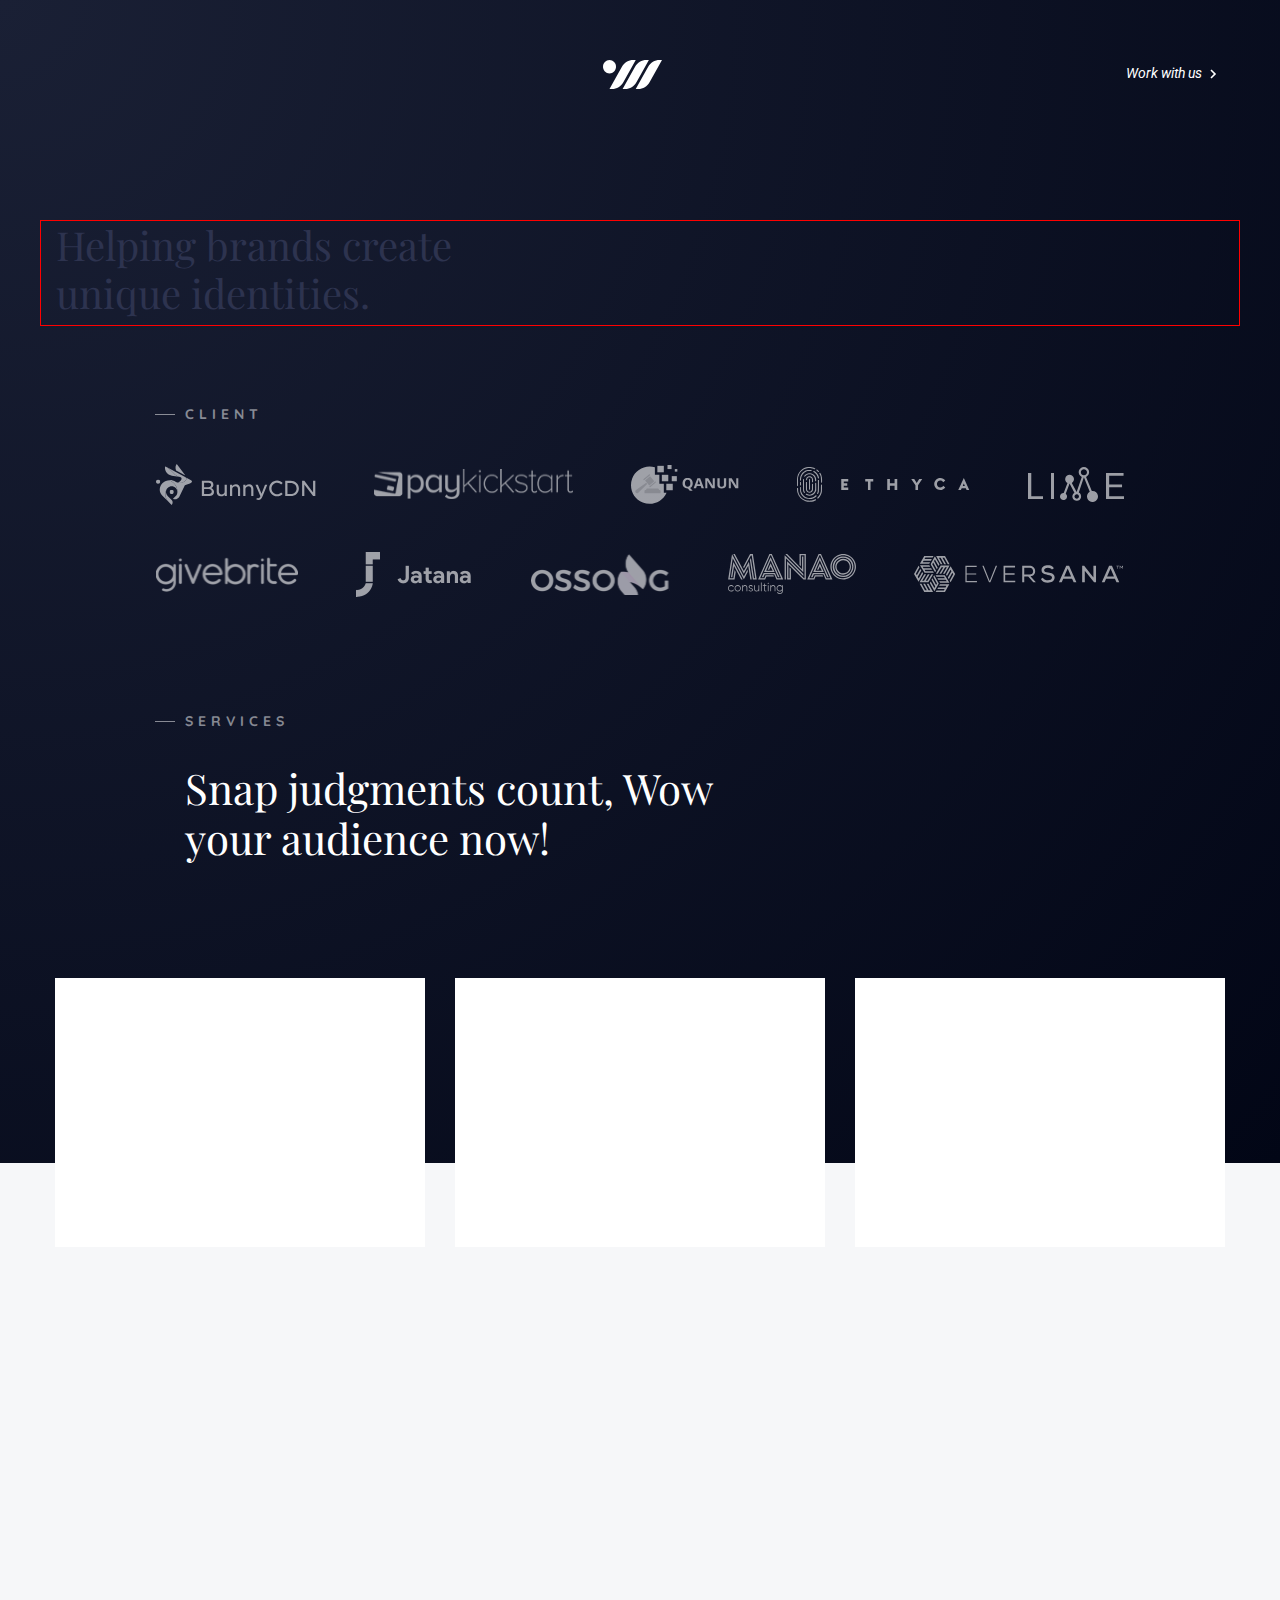
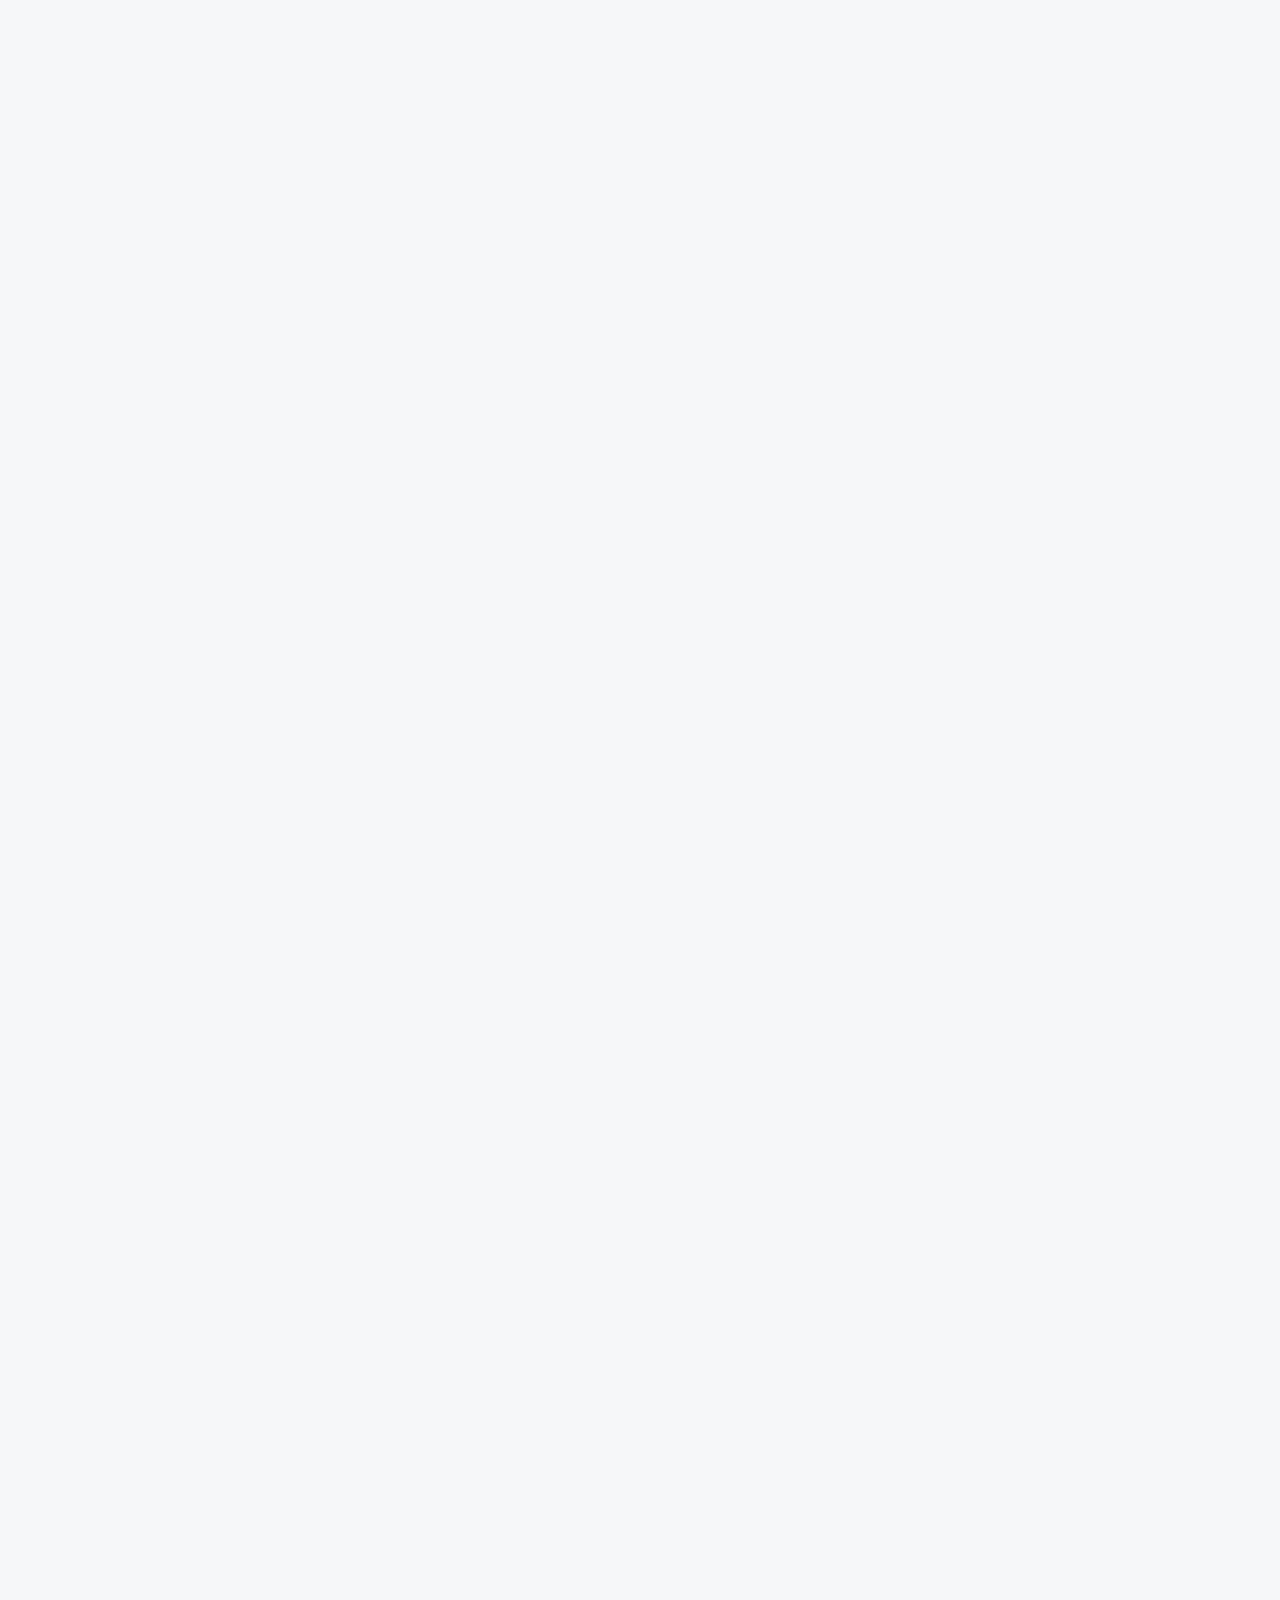
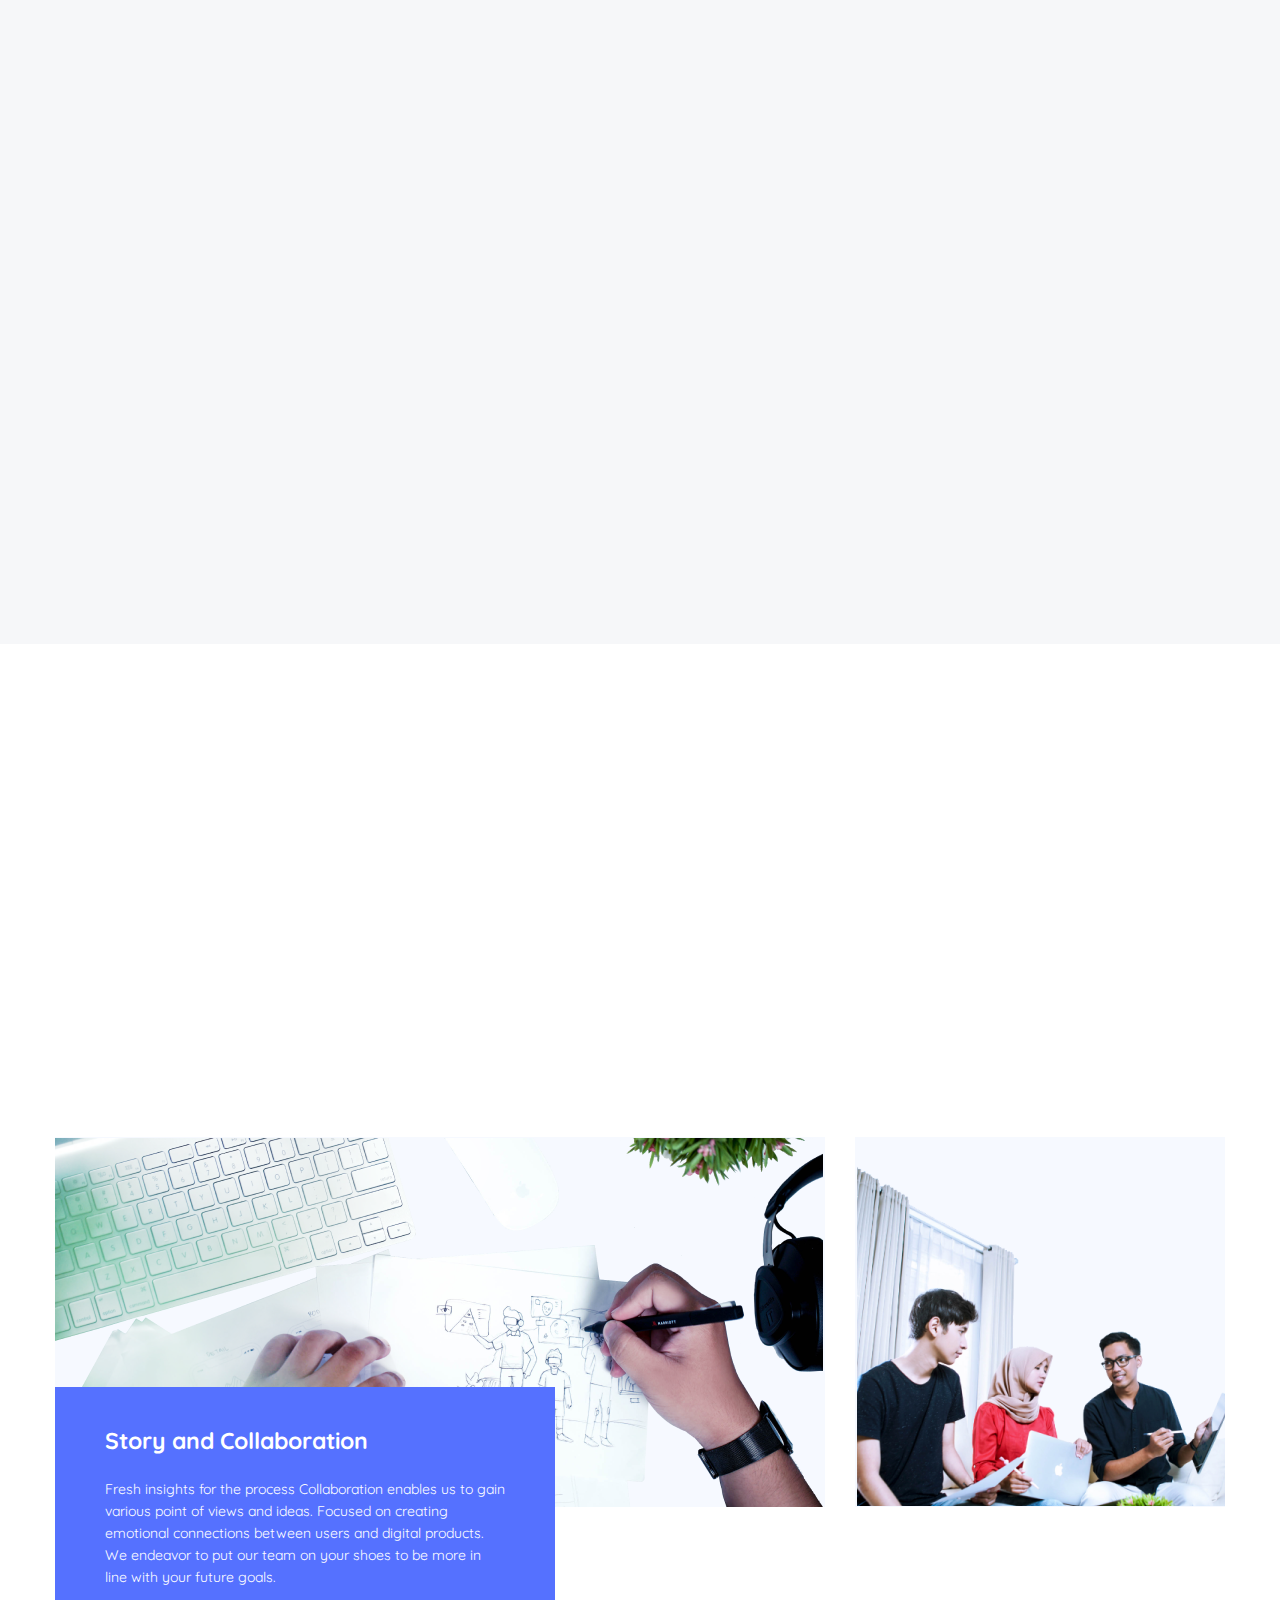
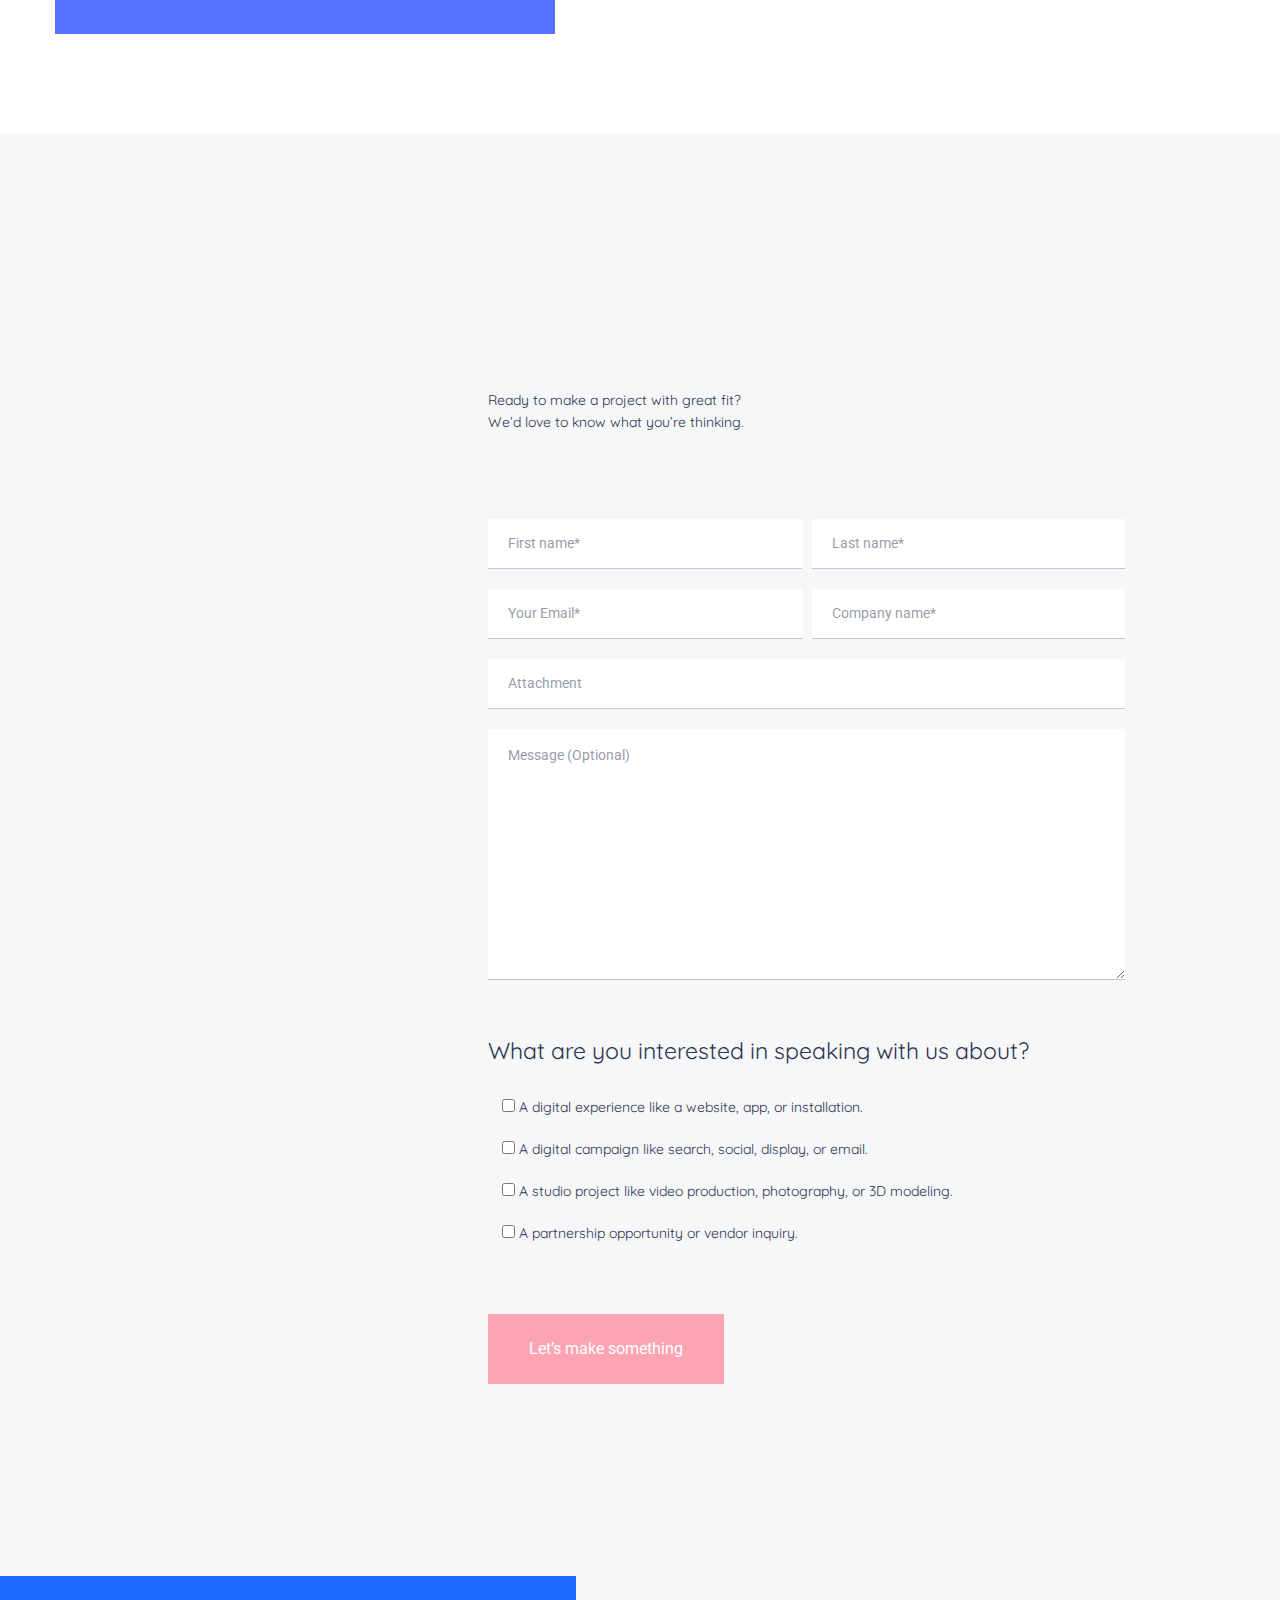
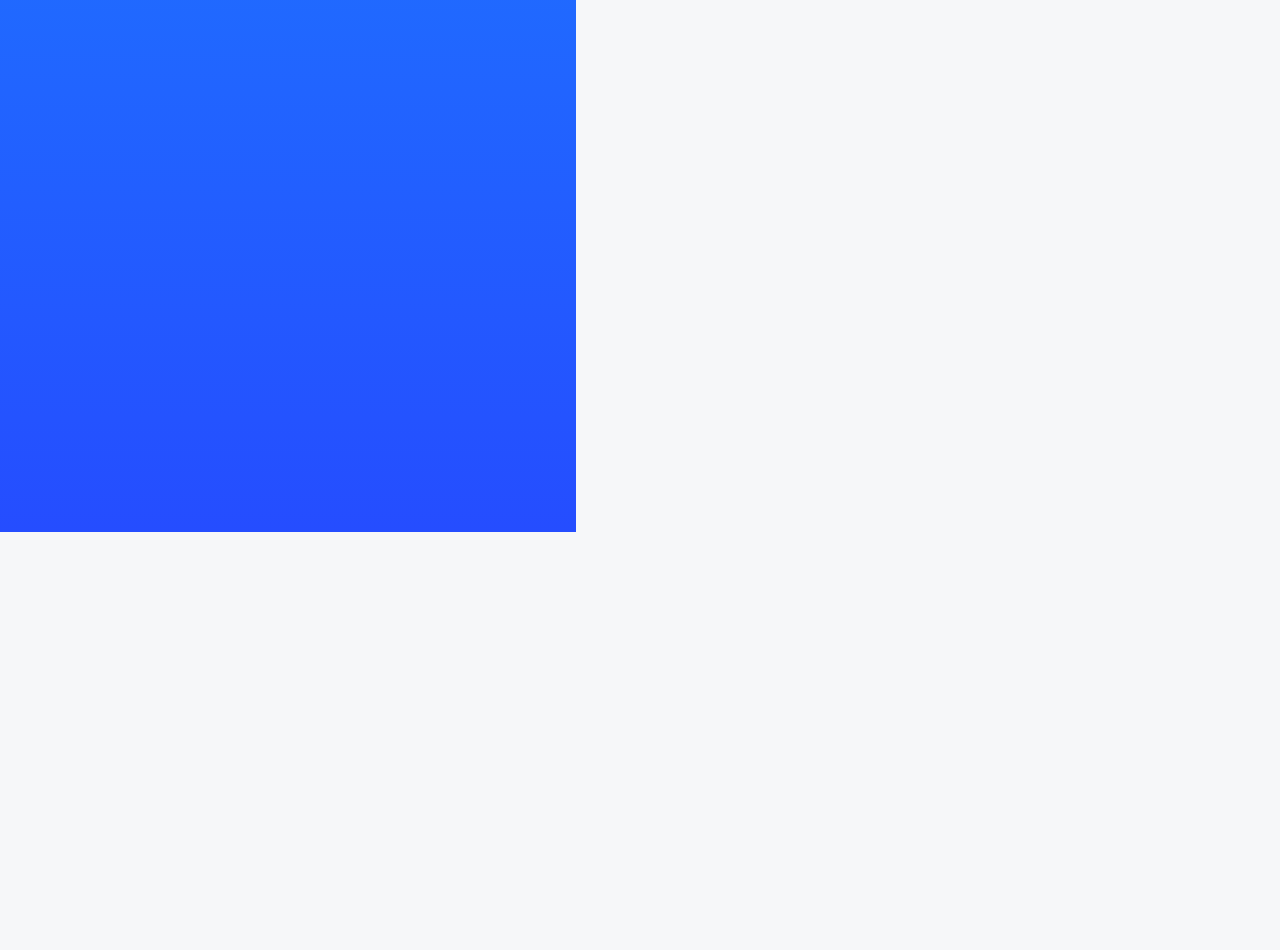
==== commit 45f4976b: "section gone" ====
--- a/OWW STUDIO – Design Studio.html
+++ b/OWW STUDIO – Design Studio.html
@@ -88,7 +88,6 @@
 <!--end:navbar--><!--start:hero-->
 <section id="al-hero" class="al-hero wow slideInRight animated" style="visibility: visible;">
     <div class="container">
-<<<<<<< HEAD
         <div class="row heroIntro">
             <div class="col-5 heroText">
                 <h1>Helping brands create unique identities.</h1>
@@ -98,335 +97,6 @@
             </div>
 
         </div>
-
-=======
-        
-        <div class="owl-carousel owl-theme owl-loaded owl-drag"> 
-        <div class="owl-stage-outer"><div class="owl-stage" style="transform: translate3d(-3570px, 0px, 0px); transition: all 0s ease 0s; width: 13090px;"><div class="owl-item cloned" style="width: 1170px; margin-right: 20px;"><div class="item">
-                <div class="item-img item-img-3">
-                    <div class="item-img-number"></div>
-                    <img class="item-img-main" src="./OWW STUDIO – Design Studio_files/img.png">
-                </div>
-                <div class="item-content item-content-3">
-                    <div class="item-content-top">
-                        <p>More Results.</p>
-                        <h1>Getaway from a cluttered and outdated web design</h1>
-                    </div>
-                    <ul class="list-unstyled">
-                        <li>
-                            <div class="al-heading">
-                                <h5><div class="al-heading-border"></div> WORK</h5>
-                                <p>Take a glance to exploration works from our team</p>
-                                <a href="https://dribbble.com/owwstudio" target="_blank">Explore <img src="./OWW STUDIO – Design Studio_files/ic-arrow-right.svg"></a>
-                            </div>
-                        </li>
-                        <li>
-                            <div class="al-heading">
-                                <h5><div class="al-heading-border"></div> SERVICES</h5>
-                                <p>Visual Identity, Web Design, Illustrations, Front-End</p>
-                                <a href="https://dribbble.com/owwstudio" target="_blank">Explore <img src="./OWW STUDIO – Design Studio_files/ic-arrow-right.svg"></a>
-                            </div>
-                        </li>
-                    </ul>
-                </div>
-            </div></div>
-            
-            
-            <div class="owl-item cloned" style="width: 1170px; margin-right: 20px;"><div class="item">
-                <div class="item-img item-img-4">
-                    <div class="item-img-number"></div>
-                    <div class="item-img-triangle"></div>
-                    <img class="item-img-main" src="./OWW STUDIO – Design Studio_files/img(1).png">
-                </div>
-                <div class="item-content item-content-4">
-                    <div class="item-content-top">
-                        <p>More Results.</p>
-                        <h1>One team shares the same goal: exceptional designs</h1>
-                    </div>
-                    <ul class="list-unstyled">
-                        <li>
-                            <div class="al-heading">
-                                <h5><div class="al-heading-border"></div> WORK</h5>
-                                <p>Take a glance to exploration works from our team</p>
-                                <a href="https://dribbble.com/owwstudio" target="_blank">Explore <img src="./OWW STUDIO – Design Studio_files/ic-arrow-right.svg"></a>
-                            </div>
-                        </li>
-                        <li>
-                            <div class="al-heading">
-                                <h5><div class="al-heading-border"></div> SERVICES</h5>
-                                <p>Visual Identity, Web Design, Illustrations, Front-End</p>
-                                <a href="https://dribbble.com/owwstudio" target="_blank">Explore <img src="./OWW STUDIO – Design Studio_files/ic-arrow-right.svg"></a>
-                            </div>
-                        </li>
-                    </ul>
-                </div>
-            </div></div>
-            
-            <div class="owl-item cloned" style="width: 1170px; margin-right: 20px;"><div class="item">
-                <div class="item-img item-img-5">
-                    <div class="item-img-circle"></div>
-                    <div class="item-img-number"></div>
-                    <div class="item-img-rectangle"></div>
-                    <div class="item-img-triangle"></div>
-                    <img class="item-img-main" src="./OWW STUDIO – Design Studio_files/img(2).png">
-                </div>
-                <div class="item-content item-content-5">
-                    <div class="item-content-top">
-                        <p>More Results.</p>
-                        <h1>It’s okay for hair to look messy sometimes, but don’t let it happen to your website</h1>
-                    </div>
-                    <ul class="list-unstyled">
-                        <li>
-                            <div class="al-heading">
-                                <h5><div class="al-heading-border"></div> WORK</h5>
-                                <p>Take a glance to exploration works from our team</p>
-                                <a href="https://dribbble.com/owwstudio" target="_blank">Explore <img src="./OWW STUDIO – Design Studio_files/ic-arrow-right.svg"></a>
-                            </div>
-                        </li>
-                        <li>
-                            <div class="al-heading">
-                                <h5><div class="al-heading-border"></div> SERVICES</h5>
-                                <p>Visual Identity, Web Design, Illustrations, Front-End</p>
-                                <a href="https://dribbble.com/owwstudio" target="_blank">Explore <img src="./OWW STUDIO – Design Studio_files/ic-arrow-right.svg"></a>
-                            </div>
-                        </li>
-                    </ul>
-                </div>
-            </div></div>
-            
-            
-            <div class="owl-item active" style="width: 1170px; margin-right: 20px;"><div class="item">
-                <div class="item-img item-img-1">
-                    <div class="item-img-number"></div>
-                    <div class="item-img-circle"></div>
-                    <div class="item-img-rectangle"></div>
-                    <div class="item-img-triangle"></div>
-                    <img class="item-img-main" src="./OWW STUDIO – Design Studio_files/img(3).png">
-                </div>
-                <div class="item-content item-content-1">
-                    <div class="item-content-top">
-                        <p class="">More Results.</p>
-                        <h1 class="">Growing your business is our calling</h1>
-                    </div>
-                    <ul class="list-unstyled">
-                        <li class="">
-                            <div class="al-heading">
-                                <h5><div class="al-heading-border"></div> WORK</h5>
-                                <p>Take a glance to exploration works from our team</p>
-                                <a href="https://dribbble.com/owwstudio" target="_blank">Explore <img src="./OWW STUDIO – Design Studio_files/ic-arrow-right.svg"></a>
-                            </div>
-                        </li>
-                        <li class="">
-                            <div class="al-heading">
-                                <h5><div class="al-heading-border"></div> SERVICES</h5>
-                                <p>Visual Identity, Web Design, Illustrations, Front-End</p>
-                                <a href="https://dribbble.com/owwstudio" target="_blank">Explore <img src="./OWW STUDIO – Design Studio_files/ic-arrow-right.svg"></a>
-                            </div>
-                        </li>
-                    </ul>
-                </div>
-            </div></div><div class="owl-item" style="width: 1170px; margin-right: 20px;"><div class="item">
-                <div class="item-img item-img-2">
-                    <div class="item-img-circle"></div>
-                    <div class="item-img-number"></div>
-                    <div class="item-img-triangle"></div>
-                    <img class="item-img-main" src="./OWW STUDIO – Design Studio_files/img(4).png">
-                </div>
-                <div class="item-content item-content-2">
-                    <div class="item-content-top">
-                        <p>More Results.</p>
-                        <h1>We focus on progress, strive for excellence</h1>
-                    </div>
-                    <ul class="list-unstyled">
-                        <li>
-                            <div class="al-heading">
-                                <h5><div class="al-heading-border"></div> WORK</h5>
-                                <p>Take a glance to exploration works from our team</p>
-                                <a href="https://dribbble.com/owwstudio" target="_blank">Explore <img src="./OWW STUDIO – Design Studio_files/ic-arrow-right.svg"></a>
-                            </div>
-                        </li>
-                        <li>
-                            <div class="al-heading">
-                                <h5><div class="al-heading-border"></div> SERVICES</h5>
-                                <p>Visual Identity, Web Design, Illustrations, Front-End</p>
-                                <a href="https://dribbble.com/owwstudio" target="_blank">Explore <img src="./OWW STUDIO – Design Studio_files/ic-arrow-right.svg"></a>
-                            </div>
-                        </li>
-                    </ul>
-                </div>
-            </div></div><div class="owl-item" style="width: 1170px; margin-right: 20px;"><div class="item">
-                <div class="item-img item-img-3">
-                    <div class="item-img-number"></div>
-                    <img class="item-img-main" src="./OWW STUDIO – Design Studio_files/img.png">
-                </div>
-                <div class="item-content item-content-3">
-                    <div class="item-content-top">
-                        <p>More Results.</p>
-                        <h1>Getaway from a cluttered and outdated web design</h1>
-                    </div>
-                    <ul class="list-unstyled">
-                        <li>
-                            <div class="al-heading">
-                                <h5><div class="al-heading-border"></div> WORK</h5>
-                                <p>Take a glance to exploration works from our team</p>
-                                <a href="https://dribbble.com/owwstudio" target="_blank">Explore <img src="./OWW STUDIO – Design Studio_files/ic-arrow-right.svg"></a>
-                            </div>
-                        </li>
-                        <li>
-                            <div class="al-heading">
-                                <h5><div class="al-heading-border"></div> SERVICES</h5>
-                                <p>Visual Identity, Web Design, Illustrations, Front-End</p>
-                                <a href="https://dribbble.com/owwstudio" target="_blank">Explore <img src="./OWW STUDIO – Design Studio_files/ic-arrow-right.svg"></a>
-                            </div>
-                        </li>
-                    </ul>
-                </div>
-            </div></div><div class="owl-item" style="width: 1170px; margin-right: 20px;"><div class="item">
-                <div class="item-img item-img-4">
-                    <div class="item-img-number"></div>
-                    <div class="item-img-triangle"></div>
-                    <img class="item-img-main" src="./OWW STUDIO – Design Studio_files/img(1).png">
-                </div>
-                <div class="item-content item-content-4">
-                    <div class="item-content-top">
-                        <p>More Results.</p>
-                        <h1>One team shares the same goal: exceptional designs</h1>
-                    </div>
-                    <ul class="list-unstyled">
-                        <li>
-                            <div class="al-heading">
-                                <h5><div class="al-heading-border"></div> WORK</h5>
-                                <p>Take a glance to exploration works from our team</p>
-                                <a href="https://dribbble.com/owwstudio" target="_blank">Explore <img src="./OWW STUDIO – Design Studio_files/ic-arrow-right.svg"></a>
-                            </div>
-                        </li>
-                        <li>
-                            <div class="al-heading">
-                                <h5><div class="al-heading-border"></div> SERVICES</h5>
-                                <p>Visual Identity, Web Design, Illustrations, Front-End</p>
-                                <a href="https://dribbble.com/owwstudio" target="_blank">Explore <img src="./OWW STUDIO – Design Studio_files/ic-arrow-right.svg"></a>
-                            </div>
-                        </li>
-                    </ul>
-                </div>
-            </div></div><div class="owl-item" style="width: 1170px; margin-right: 20px;"><div class="item">
-                <div class="item-img item-img-5">
-                    <div class="item-img-circle"></div>
-                    <div class="item-img-number"></div>
-                    <div class="item-img-rectangle"></div>
-                    <div class="item-img-triangle"></div>
-                    <img class="item-img-main" src="./OWW STUDIO – Design Studio_files/img(2).png">
-                </div>
-                <div class="item-content item-content-5">
-                    <div class="item-content-top">
-                        <p>More Results.</p>
-                        <h1>It’s okay for hair to look messy sometimes, but don’t let it happen to your website</h1>
-                    </div>
-                    <ul class="list-unstyled">
-                        <li>
-                            <div class="al-heading">
-                                <h5><div class="al-heading-border"></div> WORK</h5>
-                                <p>Take a glance to exploration works from our team</p>
-                                <a href="https://dribbble.com/owwstudio" target="_blank">Explore <img src="./OWW STUDIO – Design Studio_files/ic-arrow-right.svg"></a>
-                            </div>
-                        </li>
-                        <li>
-                            <div class="al-heading">
-                                <h5><div class="al-heading-border"></div> SERVICES</h5>
-                                <p>Visual Identity, Web Design, Illustrations, Front-End</p>
-                                <a href="https://dribbble.com/owwstudio" target="_blank">Explore <img src="./OWW STUDIO – Design Studio_files/ic-arrow-right.svg"></a>
-                            </div>
-                        </li>
-                    </ul>
-                </div>
-            </div></div><div class="owl-item cloned" style="width: 1170px; margin-right: 20px;"><div class="item">
-                <div class="item-img item-img-1">
-                    <div class="item-img-number"></div>
-                    <div class="item-img-circle"></div>
-                    <div class="item-img-rectangle"></div>
-                    <div class="item-img-triangle"></div>
-                    <img class="item-img-main" src="./OWW STUDIO – Design Studio_files/img(3).png">
-                </div>
-                <div class="item-content item-content-1">
-                    <div class="item-content-top">
-                        <p>More Results.</p>
-                        <h1>Growing your business is our calling</h1>
-                    </div>
-                    <ul class="list-unstyled">
-                        <li>
-                            <div class="al-heading">
-                                <h5><div class="al-heading-border"></div> WORK</h5>
-                                <p>Take a glance to exploration works from our team</p>
-                                <a href="https://dribbble.com/owwstudio" target="_blank">Explore <img src="./OWW STUDIO – Design Studio_files/ic-arrow-right.svg"></a>
-                            </div>
-                        </li>
-                        <li>
-                            <div class="al-heading">
-                                <h5><div class="al-heading-border"></div> SERVICES</h5>
-                                <p>Visual Identity, Web Design, Illustrations, Front-End</p>
-                                <a href="https://dribbble.com/owwstudio" target="_blank">Explore <img src="./OWW STUDIO – Design Studio_files/ic-arrow-right.svg"></a>
-                            </div>
-                        </li>
-                    </ul>
-                </div>
-            </div></div><div class="owl-item cloned" style="width: 1170px; margin-right: 20px;"><div class="item">
-                <div class="item-img item-img-2">
-                    <div class="item-img-circle"></div>
-                    <div class="item-img-number"></div>
-                    <div class="item-img-triangle"></div>
-                    <img class="item-img-main" src="./OWW STUDIO – Design Studio_files/img(4).png">
-                </div>
-                <div class="item-content item-content-2">
-                    <div class="item-content-top">
-                        <p>More Results.</p>
-                        <h1>We focus on progress, strive for excellence</h1>
-                    </div>
-                    <ul class="list-unstyled">
-                        <li>
-                            <div class="al-heading">
-                                <h5><div class="al-heading-border"></div> WORK</h5>
-                                <p>Take a glance to exploration works from our team</p>
-                                <a href="https://dribbble.com/owwstudio" target="_blank">Explore <img src="./OWW STUDIO – Design Studio_files/ic-arrow-right.svg"></a>
-                            </div>
-                        </li>
-                        <li>
-                            <div class="al-heading">
-                                <h5><div class="al-heading-border"></div> SERVICES</h5>
-                                <p>Visual Identity, Web Design, Illustrations, Front-End</p>
-                                <a href="https://dribbble.com/owwstudio" target="_blank">Explore <img src="./OWW STUDIO – Design Studio_files/ic-arrow-right.svg"></a>
-                            </div>
-                        </li>
-                    </ul>
-                </div>
-            </div></div><div class="owl-item cloned" style="width: 1170px; margin-right: 20px;"><div class="item">
-                <div class="item-img item-img-3">
-                    <div class="item-img-number"></div>
-                    <img class="item-img-main" src="./OWW STUDIO – Design Studio_files/img.png">
-                </div>
-                <div class="item-content item-content-3">
-                    <div class="item-content-top">
-                        <p>More Results.</p>
-                        <h1>Getaway from a cluttered and outdated web design</h1>
-                    </div>
-                    <ul class="list-unstyled">
-                        <li>
-                            <div class="al-heading">
-                                <h5><div class="al-heading-border"></div> WORK</h5>
-                                <p>Take a glance to exploration works from our team</p>
-                                <a href="https://dribbble.com/owwstudio" target="_blank">Explore <img src="./OWW STUDIO – Design Studio_files/ic-arrow-right.svg"></a>
-                            </div>
-                        </li>
-                        <li>
-                            <div class="al-heading">
-                                <h5><div class="al-heading-border"></div> SERVICES</h5>
-                                <p>Visual Identity, Web Design, Illustrations, Front-End</p>
-                                <a href="https://dribbble.com/owwstudio" target="_blank">Explore <img src="./OWW STUDIO – Design Studio_files/ic-arrow-right.svg"></a>
-                            </div>
-                        </li>
-                    </ul>
-                </div>
-            </div></div></div></div><div class="owl-nav disabled"><button type="button" role="presentation" class="owl-prev"><span aria-label="Previous">‹</span></button><button type="button" role="presentation" class="owl-next"><span aria-label="Next">›</span></button></div><div class="owl-dots disabled"></div></div>
->>>>>>> e7549be337770d4c4e1b3461fd4a0177001cfdff
     </div>
 </section>
 <!--end:hero--><!--start:client-->
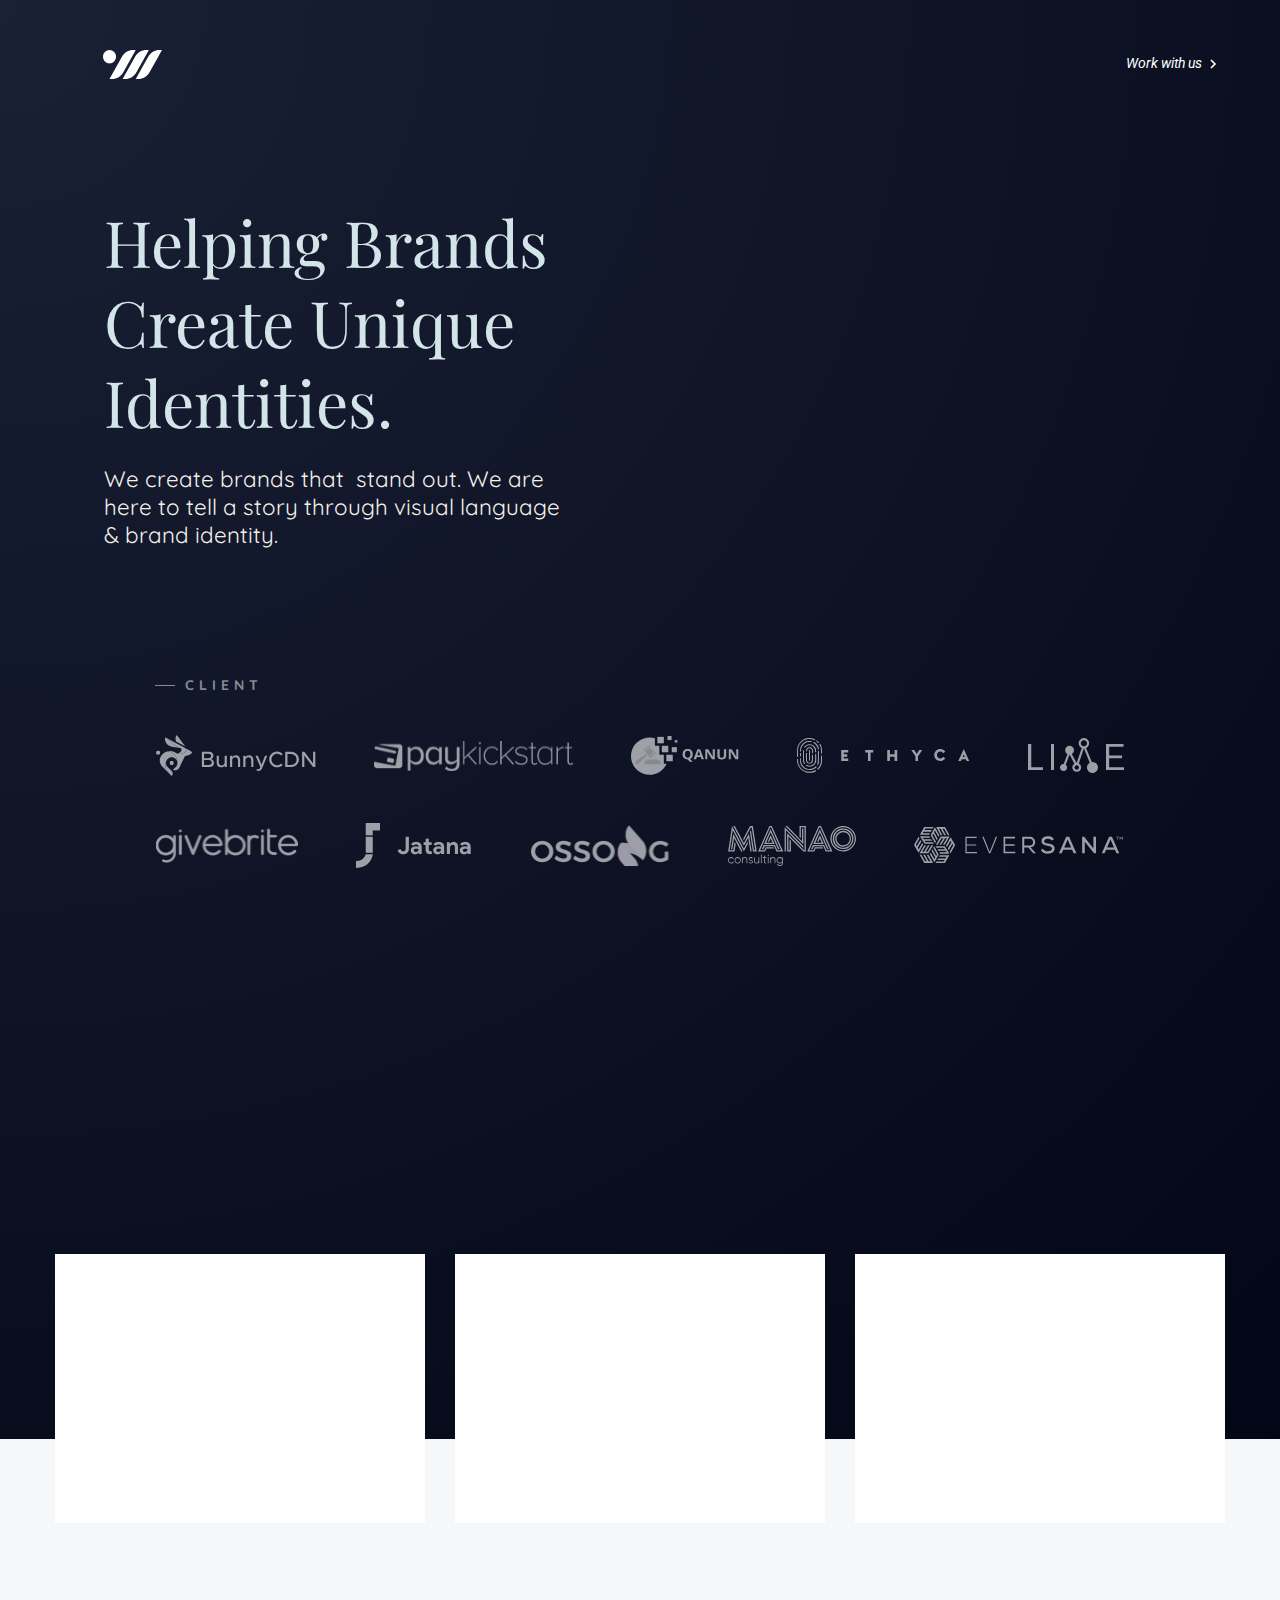
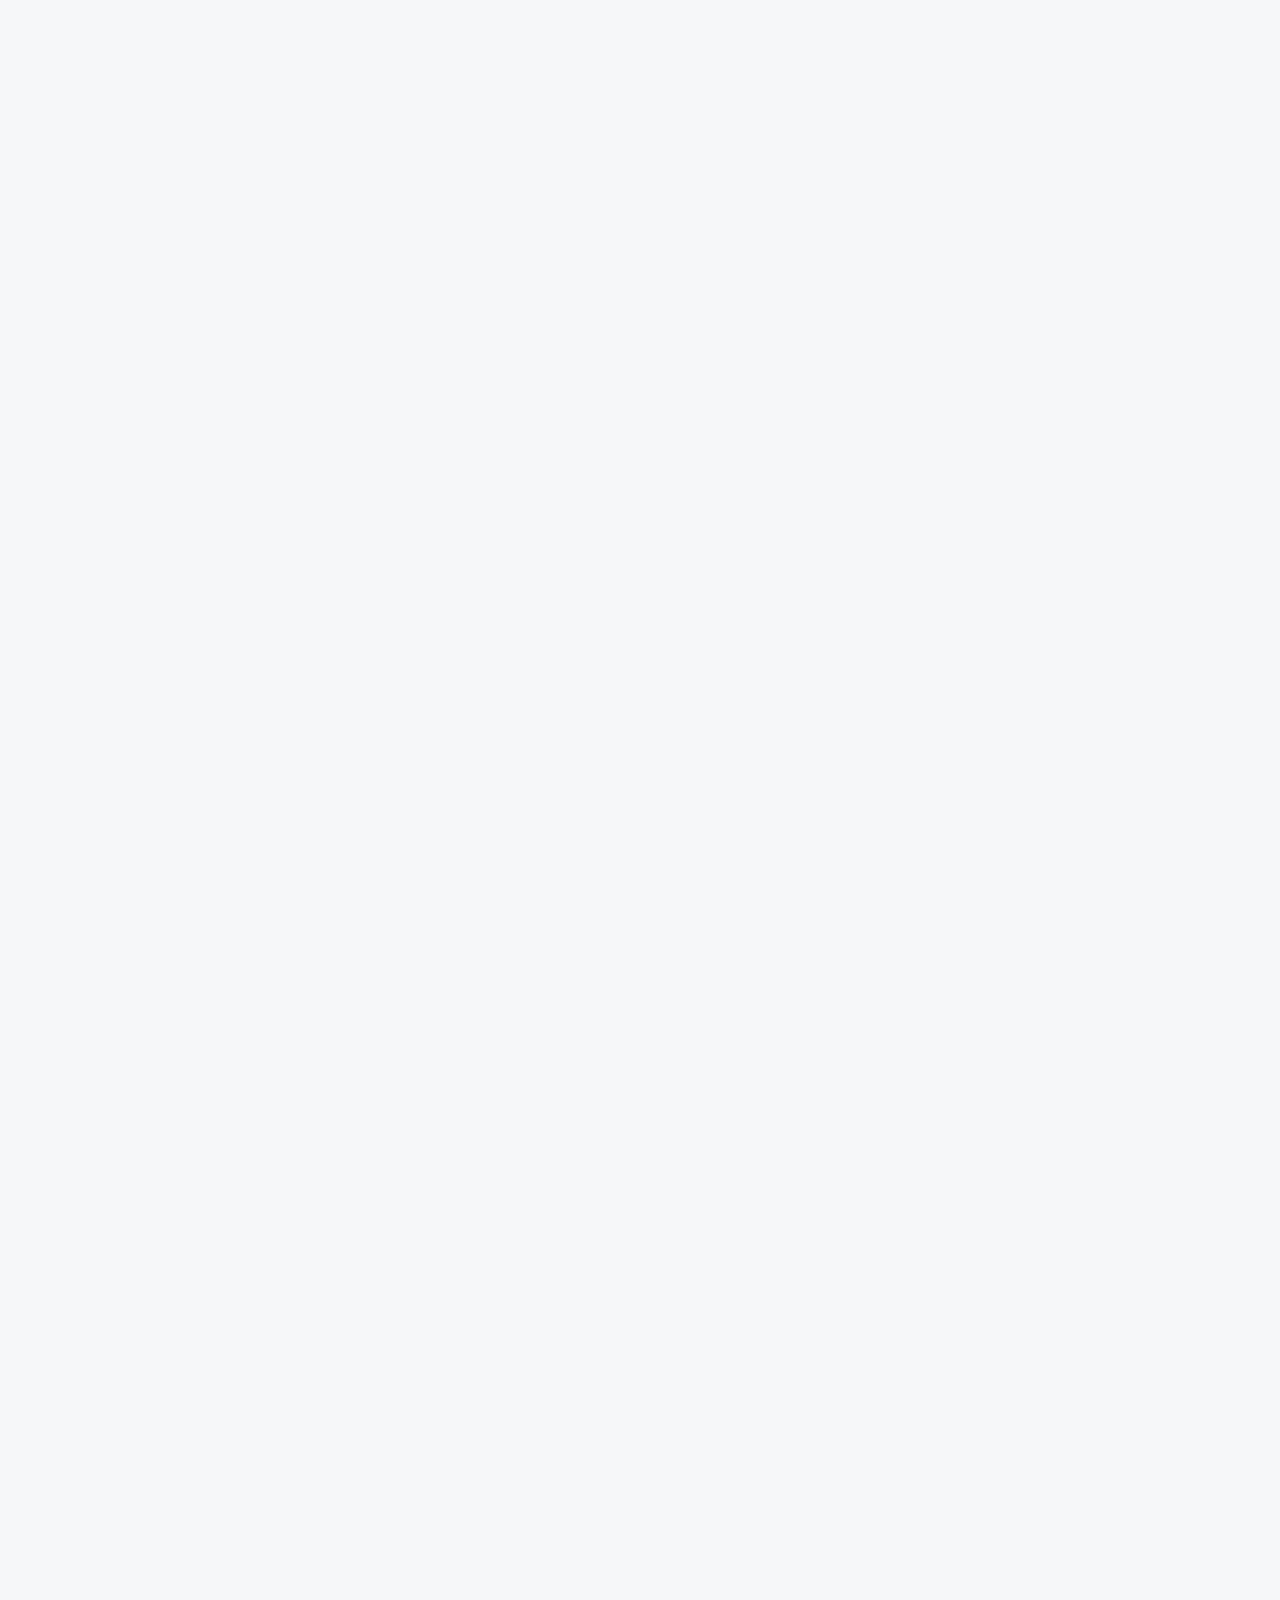
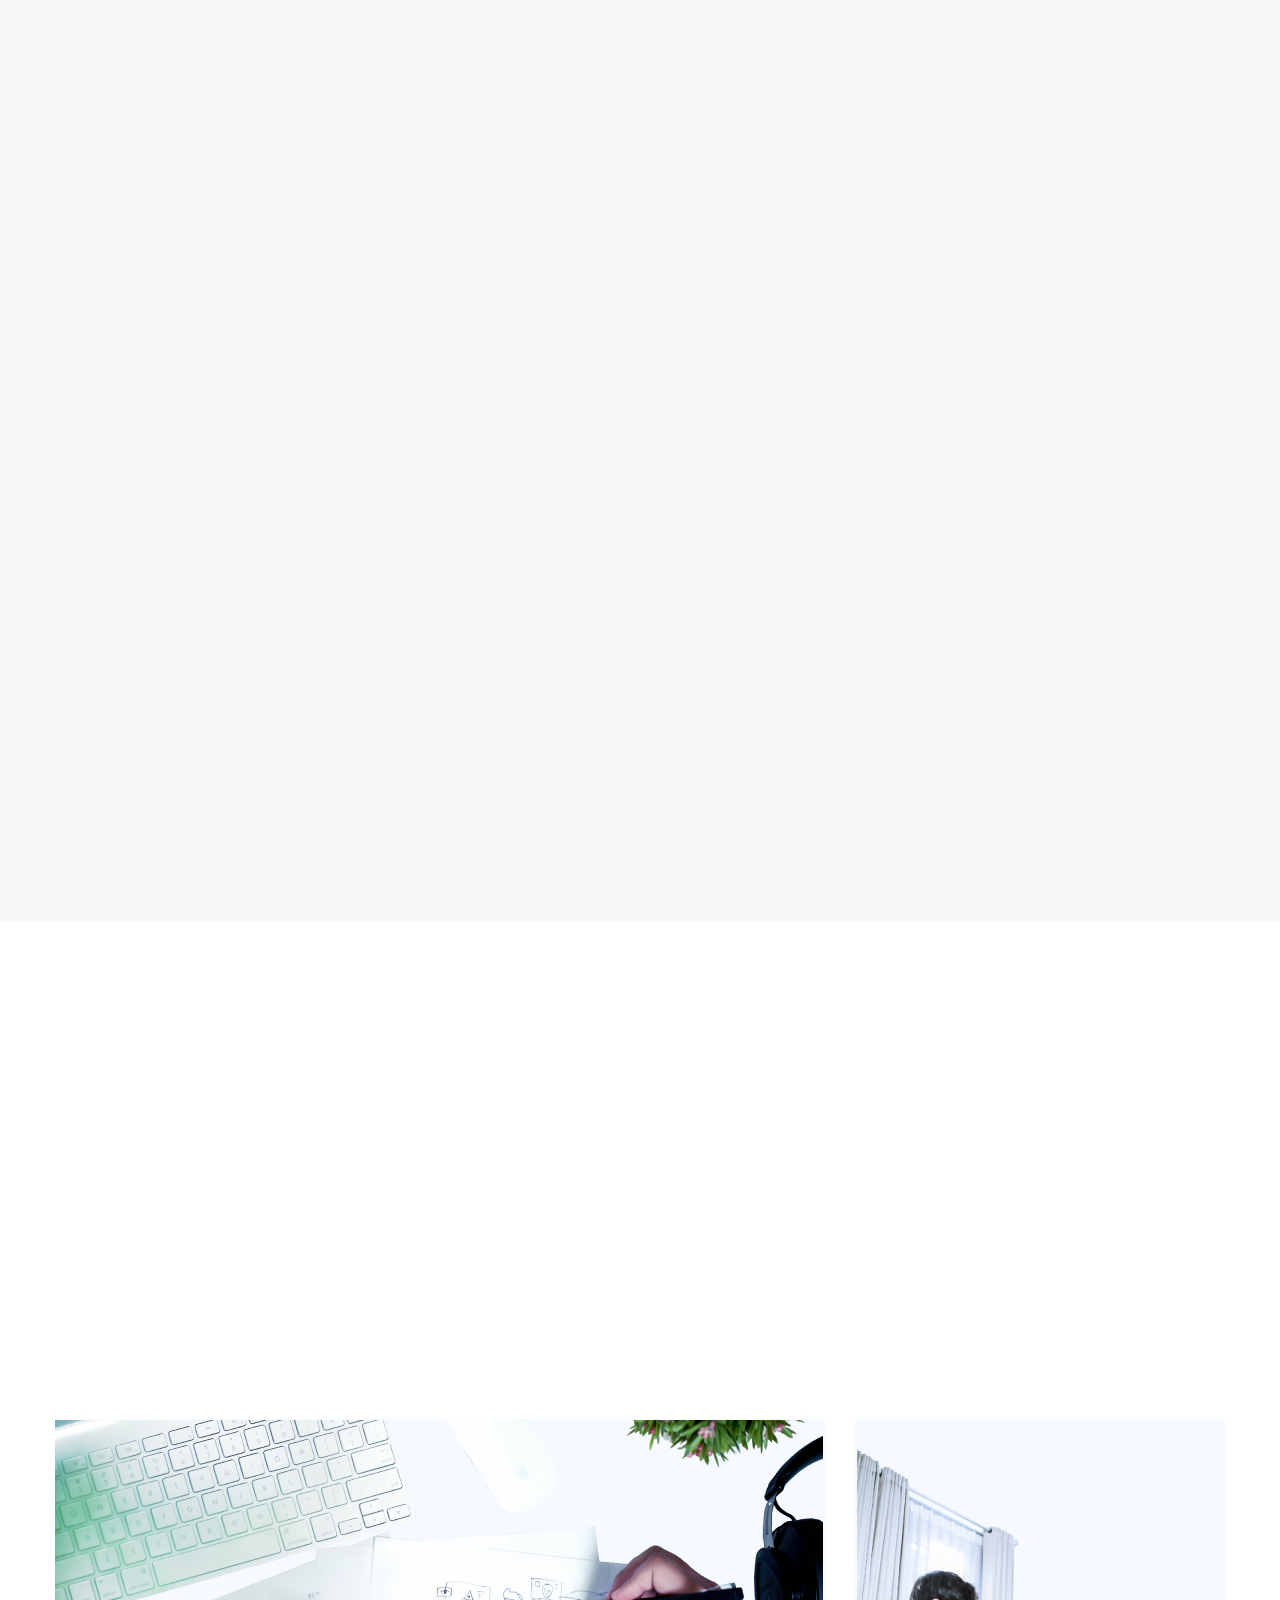
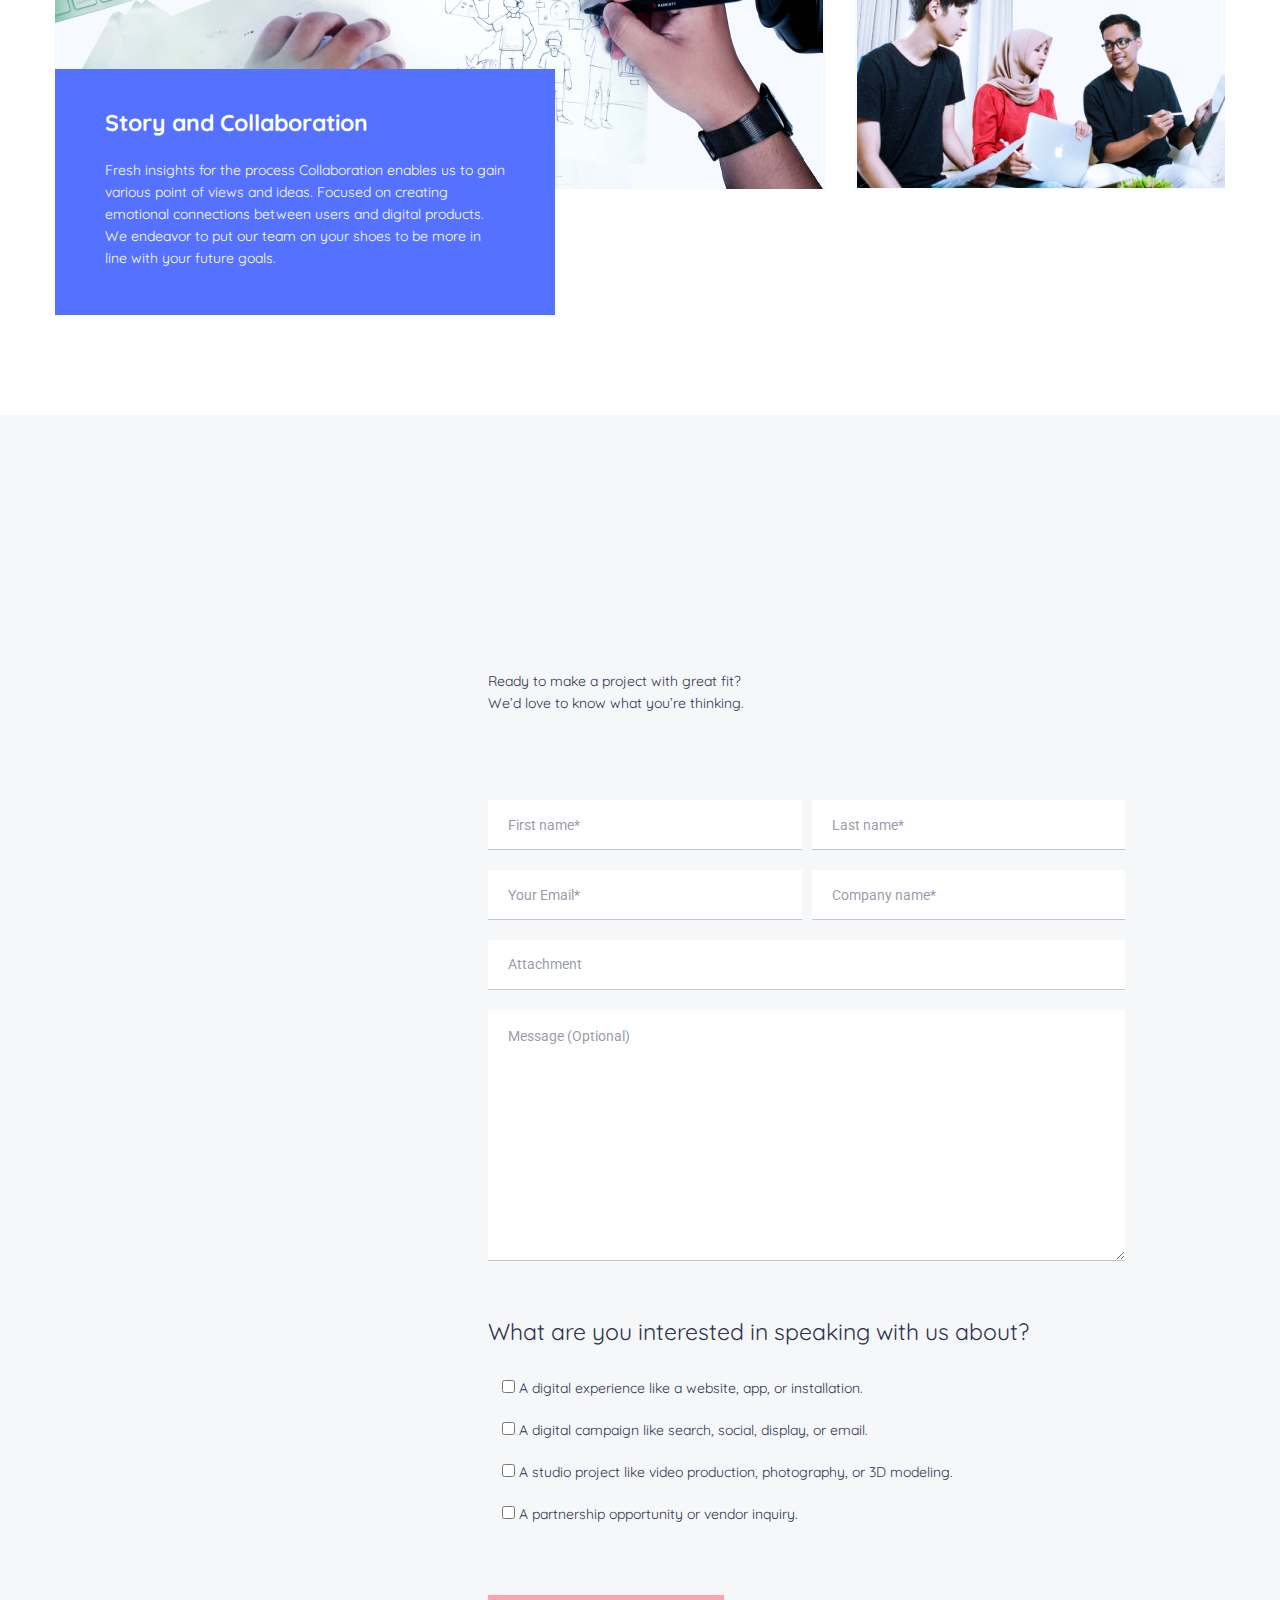
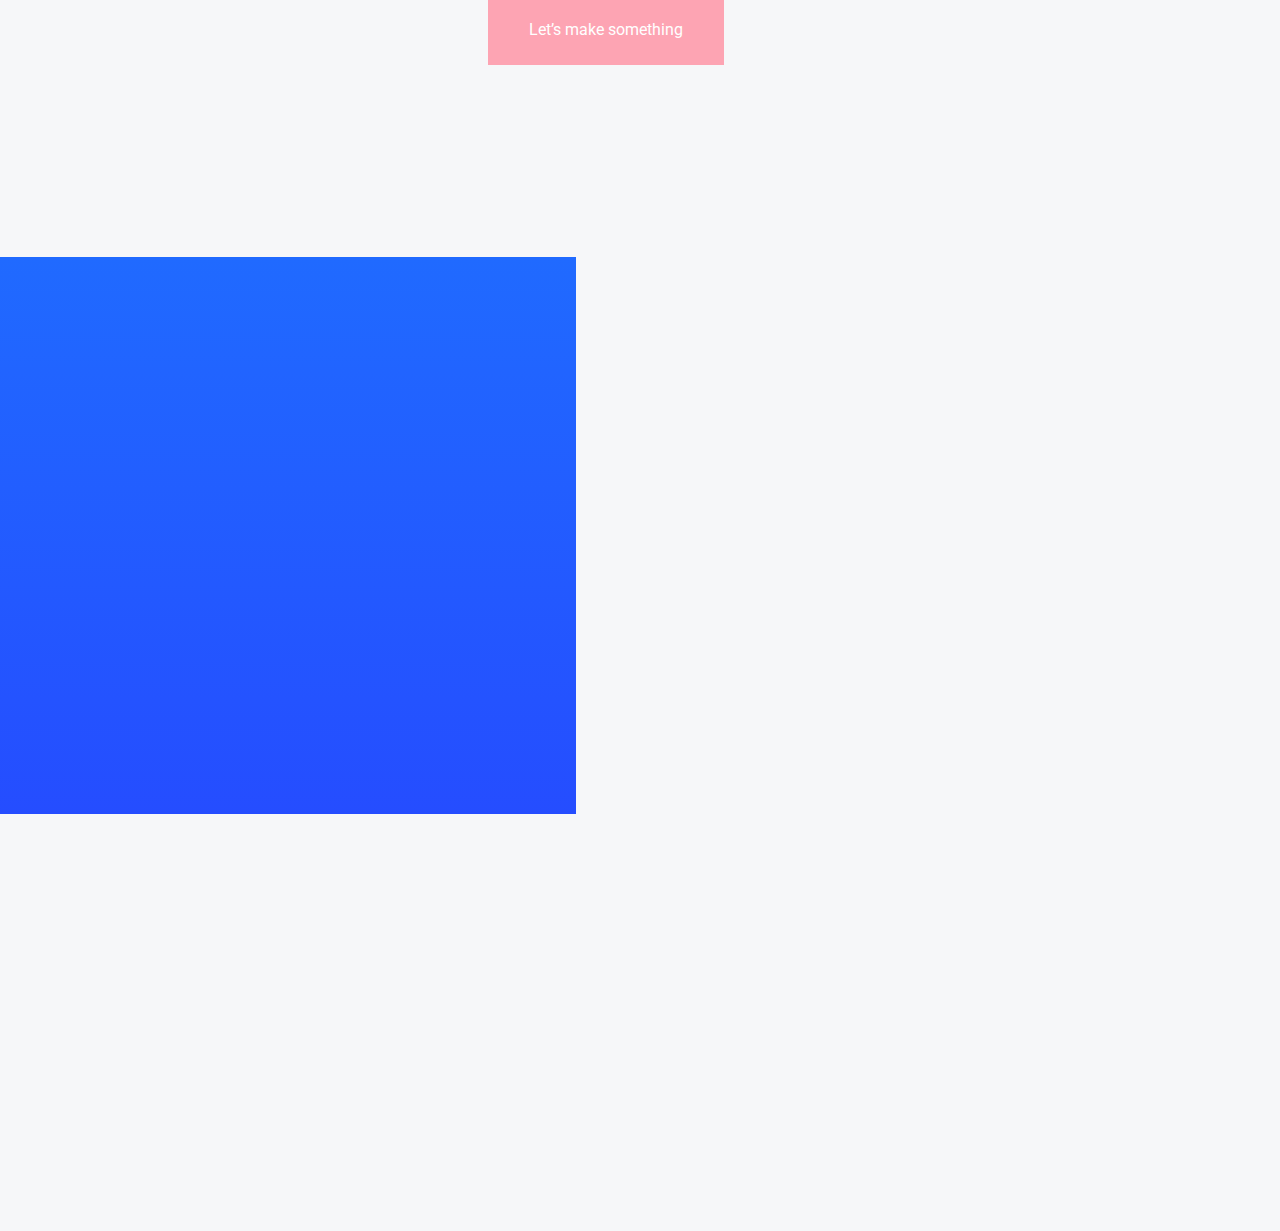
==== commit 6dba4391: "Hero Update" ====
--- a/OWW STUDIO – Design Studio.html
+++ b/OWW STUDIO – Design Studio.html
@@ -88,12 +88,13 @@
 <!--end:navbar--><!--start:hero-->
 <section id="al-hero" class="al-hero wow slideInRight animated" style="visibility: visible;">
     <div class="container">
-        <div class="row heroIntro">
-            <div class="col-5 heroText">
+        <div class="row no-gutter heroIntro">
+            <div class="col-6 heroText">
                 <h1>Helping brands create unique identities.</h1>
-            </div>
-            <div class="col-7 secondBox">
-                <img src="./OWW STUDIO – Design Studio_files/brcHero.svg" alt>
+                <p>We create brands that  stand out. We are here to tell a story through visual language & brand identity.</p>
+            </div>
+            <div class="col-6 heroImg">
+                <img src="./OWW STUDIO – Design Studio_files/brcHero.svg" alt="" class="heroSvg">
             </div>
 
         </div>
--- a/OWW STUDIO – Design Studio_files/oww.css
+++ b/OWW STUDIO – Design Studio_files/oww.css
@@ -24,6 +24,7 @@
 h1, h2, h3{
     font-family: 'Playfair Display', serif;
     font-weight: 300;
+    line-height: 125%;
 }
 h4, h5, p{
     font-family: 'Quicksand', sans-serif;
@@ -141,19 +142,50 @@
 }
 .al-header {
     background-image: radial-gradient(circle at 0 0, #1a2035, #020616);
-    padding-top: 46px;
+    padding-top: 36px;
 }
 .heroIntro{
-    border: 1px solid red;
+    display: flex;
+    align-items: start;
+    align-content: center;
+    justify-content: center;
+    margin-top: -2.5rem;
     height: 100%;
 }
+
+.heroText{
+    padding: 2rem 4rem;
+}
+.heroText h1{
+    color: #D3E5E8;
+    font-size: 4rem;
+    margin-bottom: 1.5rem;
+    text-transform: capitalize;
+}
+.heroText p{
+    color: rgb(243, 241, 233);
+    font-size: 1.4rem;
+    line-height: 124%;
+}
+.heroImg{
+    position: relative;
+    padding-right: 2rem;
+}
+.heroSvg{
+    width: 120%;
+    position: relative;
+    left: -9rem;
+    top: -4rem;
+}
+
 .al-header .navbar-wrap {
     width: 100%;
     display: flex;
     justify-content: center
 }
 .al-header .navbar-brand {
-    position: absolute
+    position: absolute;
+    left: 8%;
 }
 .al-header .navbar-nav .nav-item {
     display: flex;
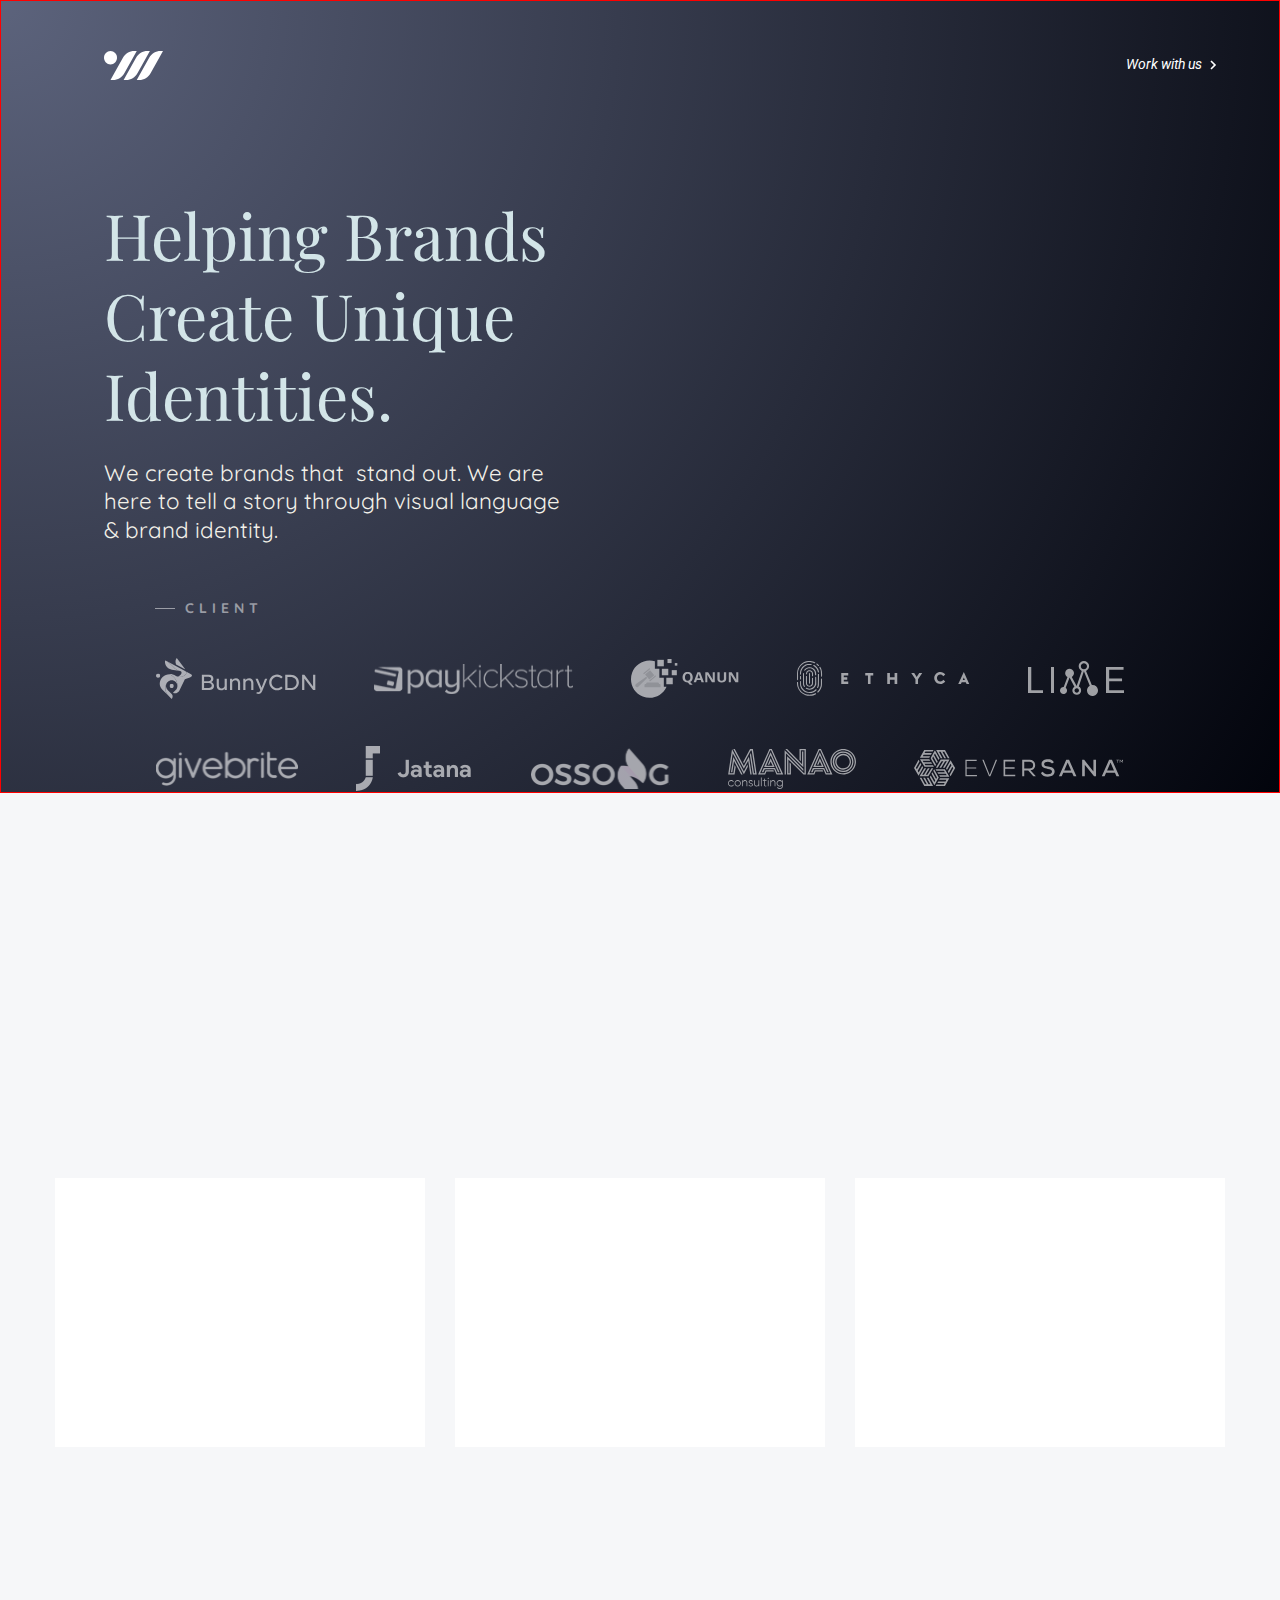
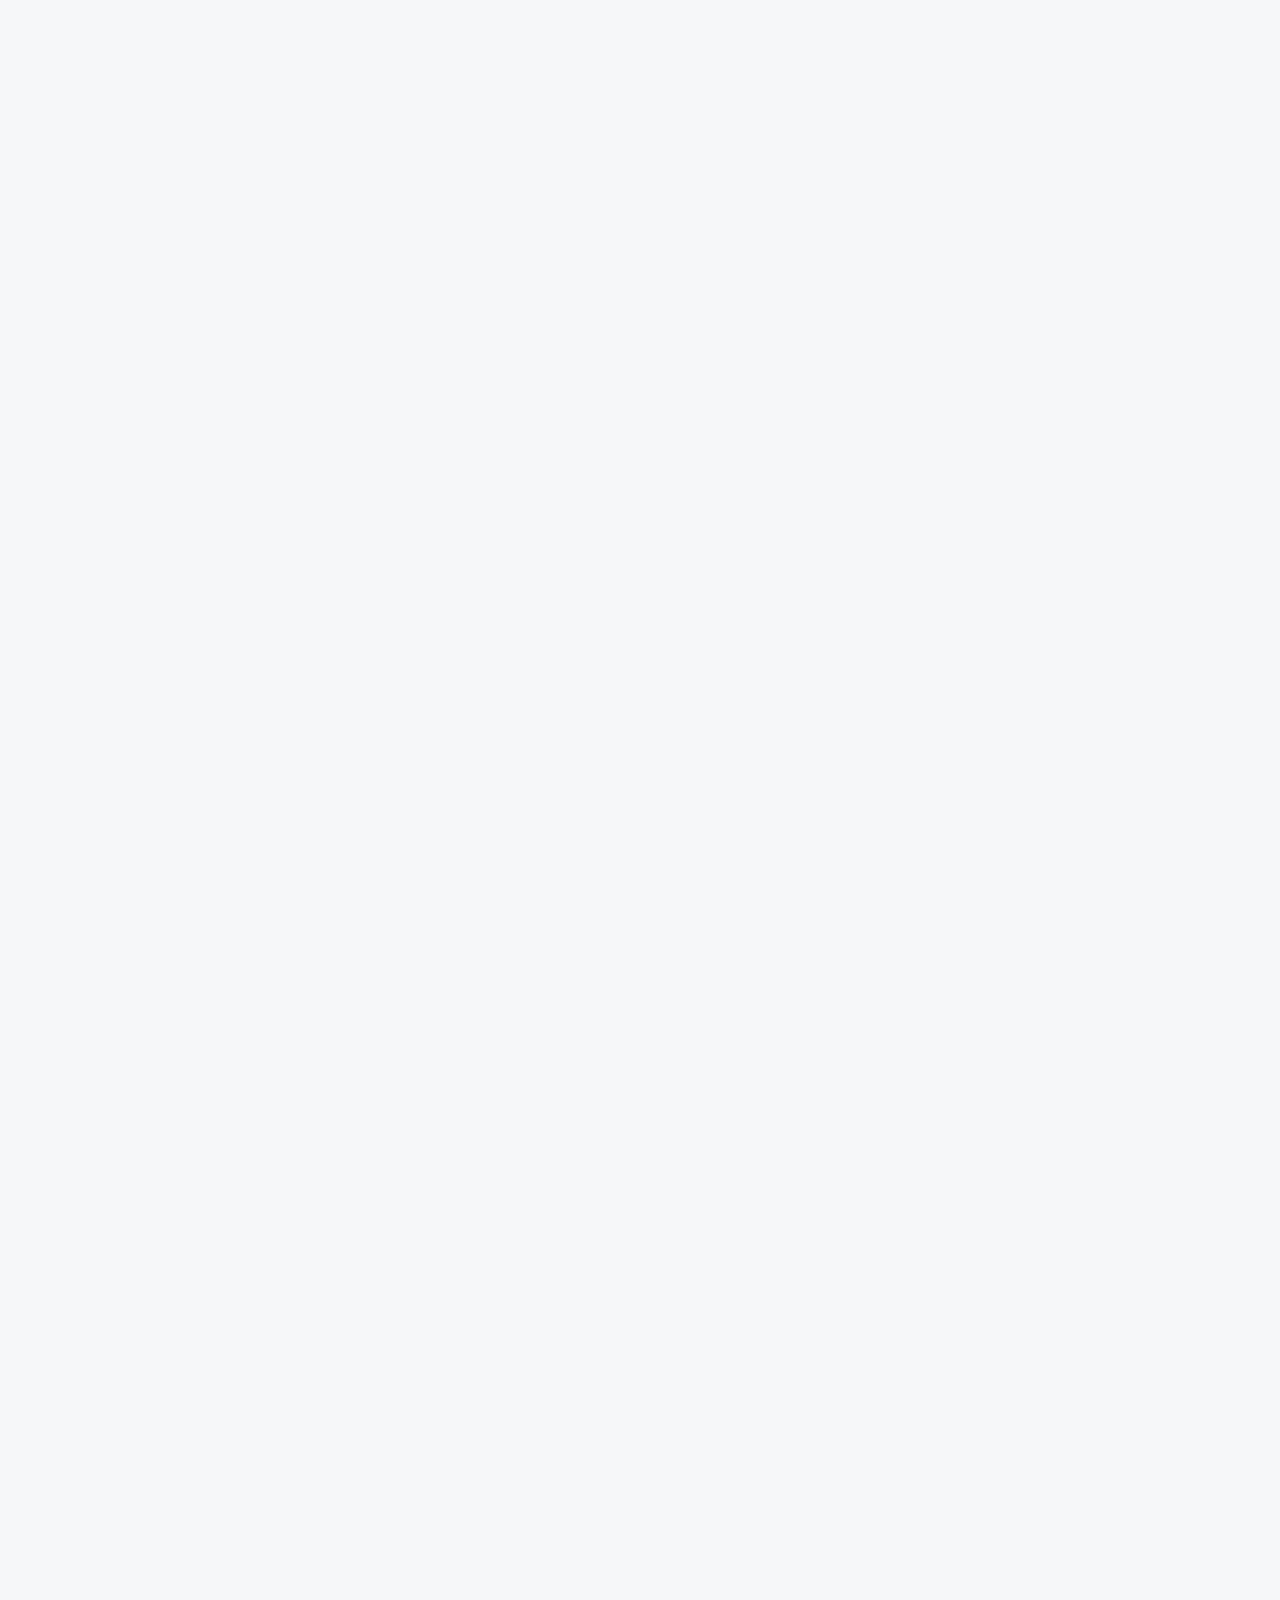
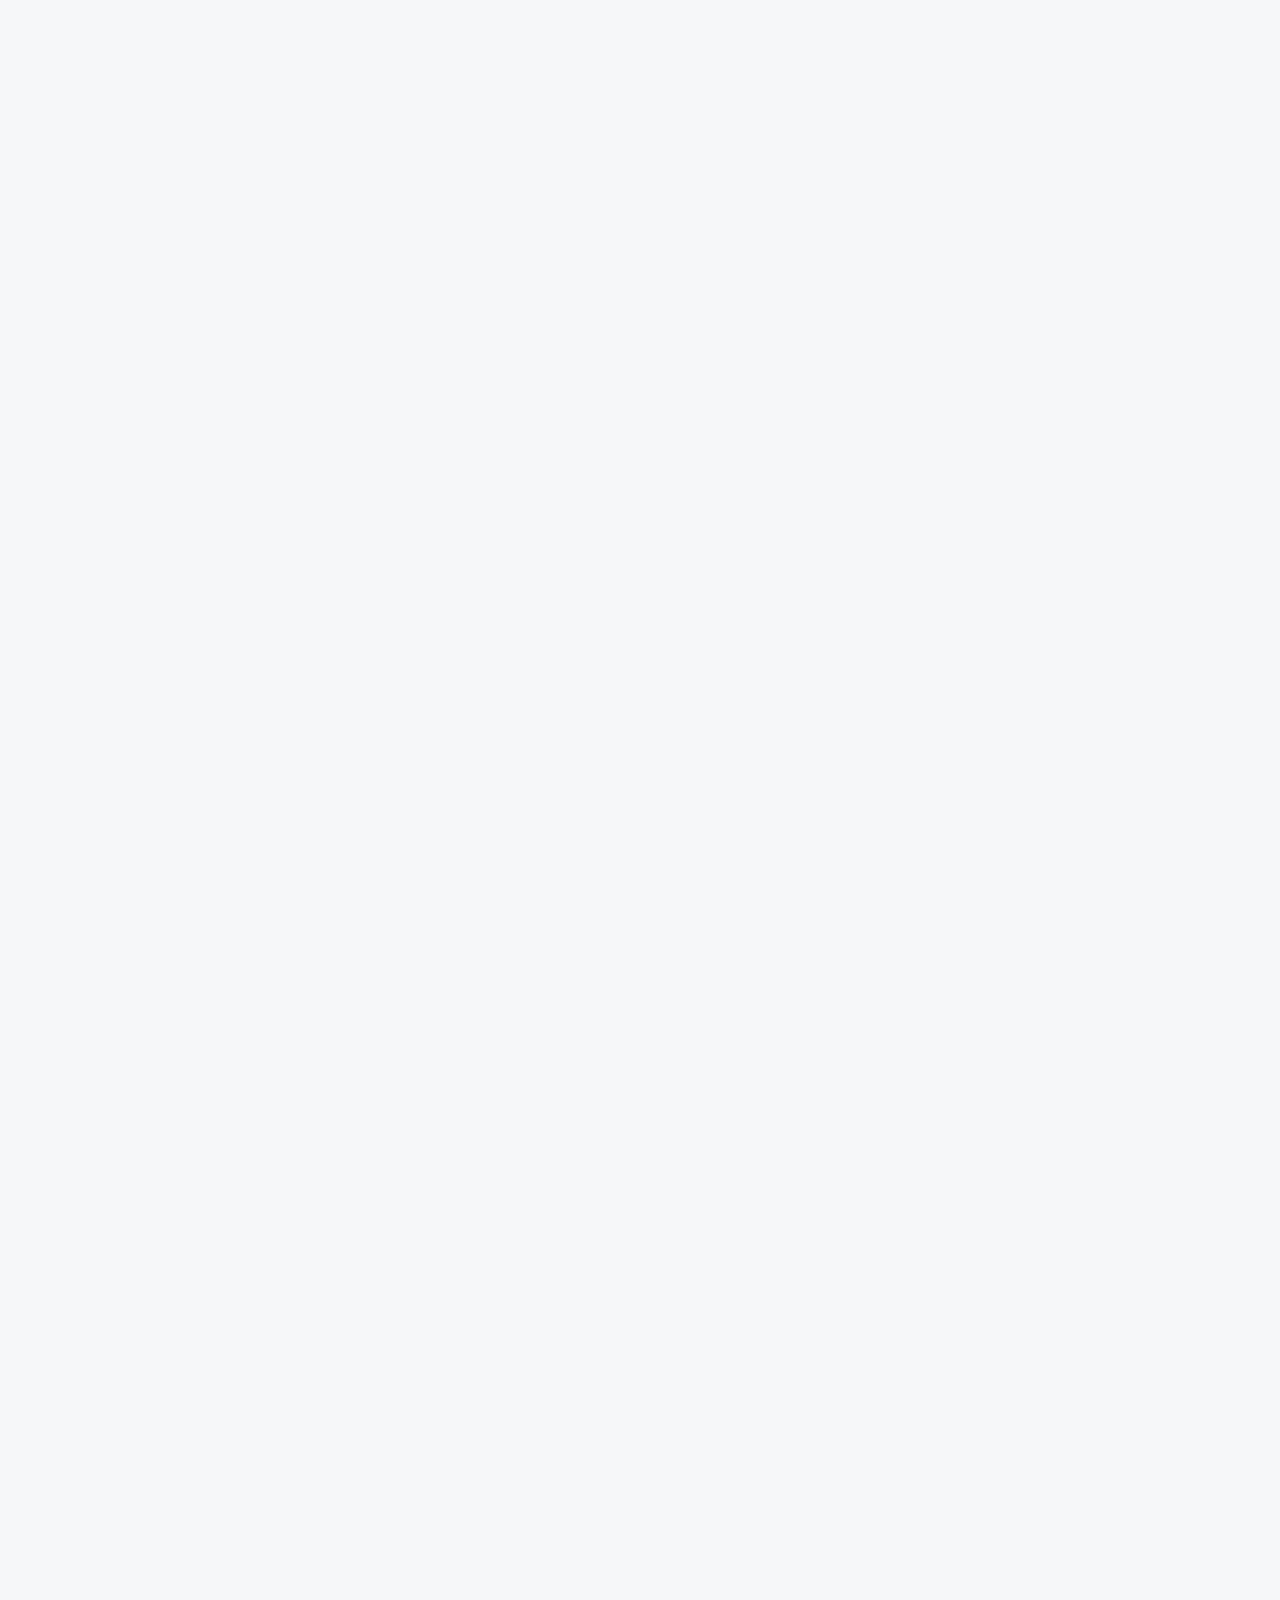
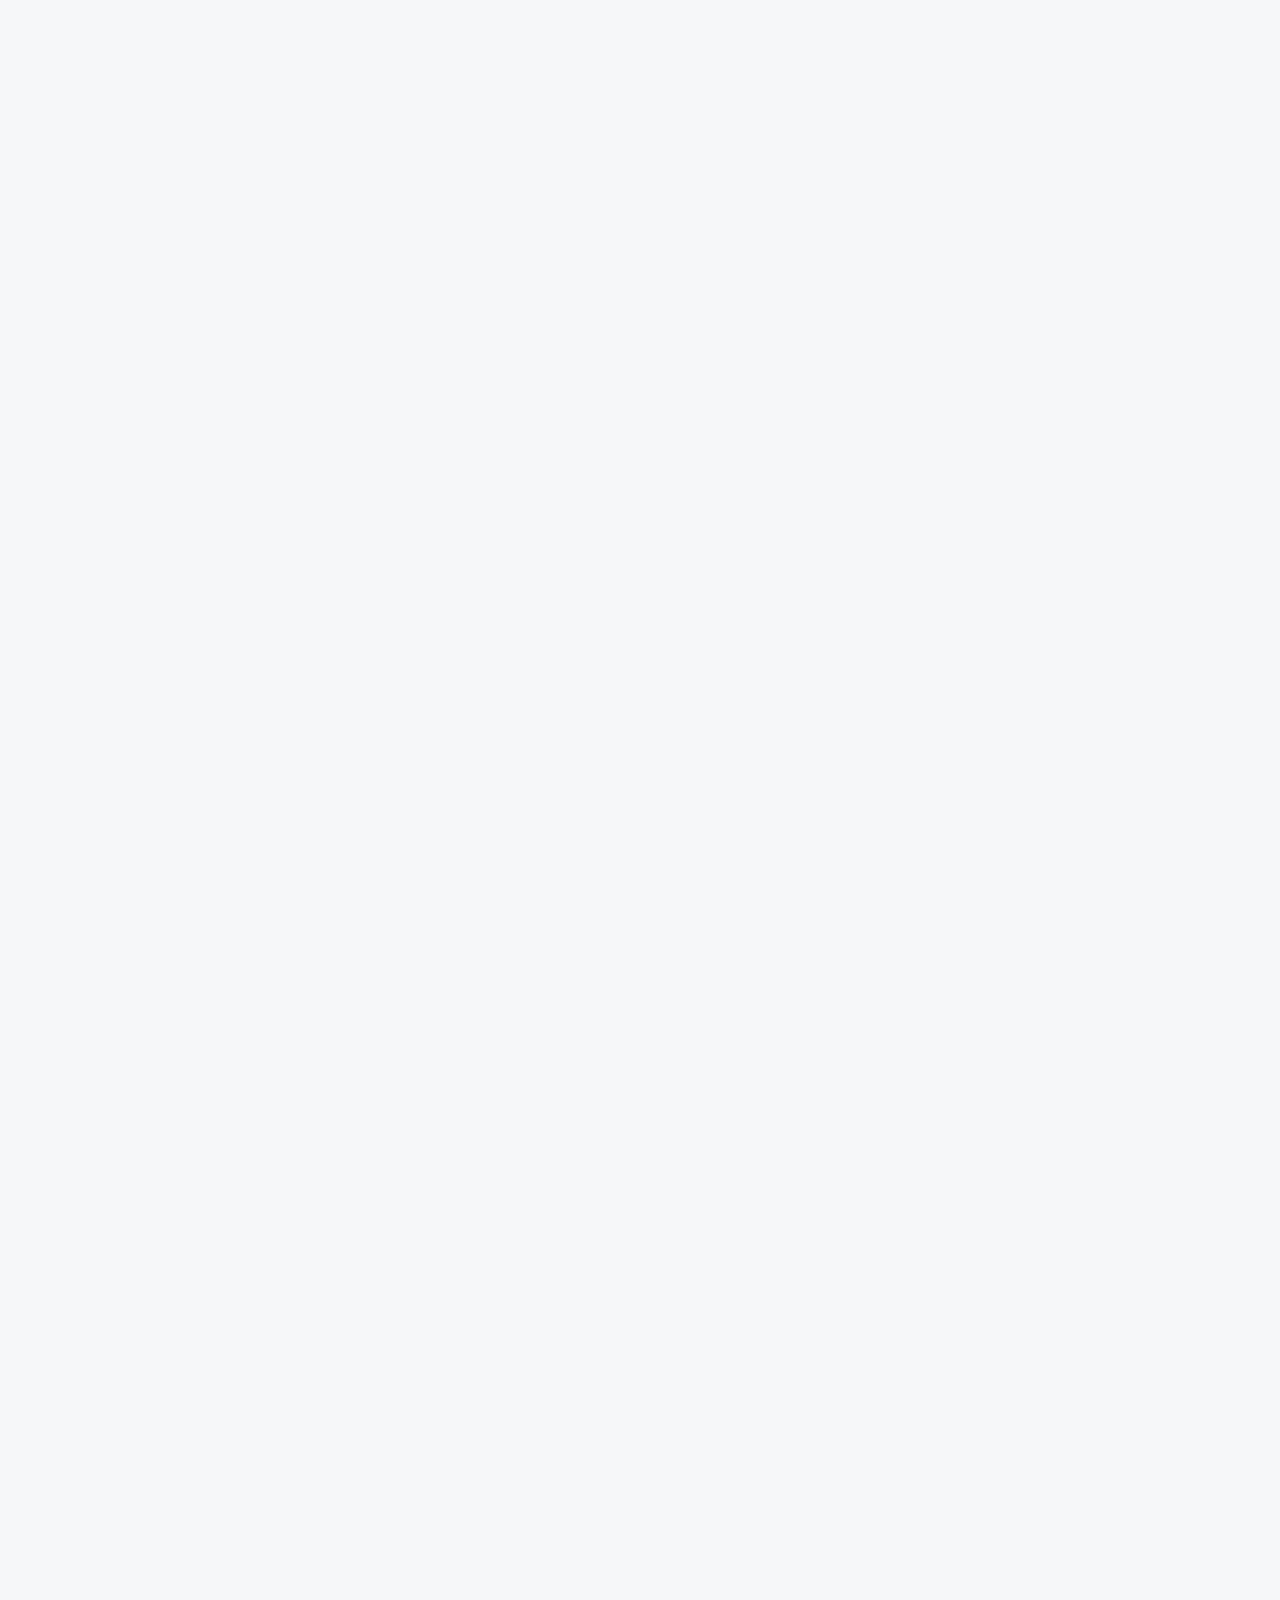
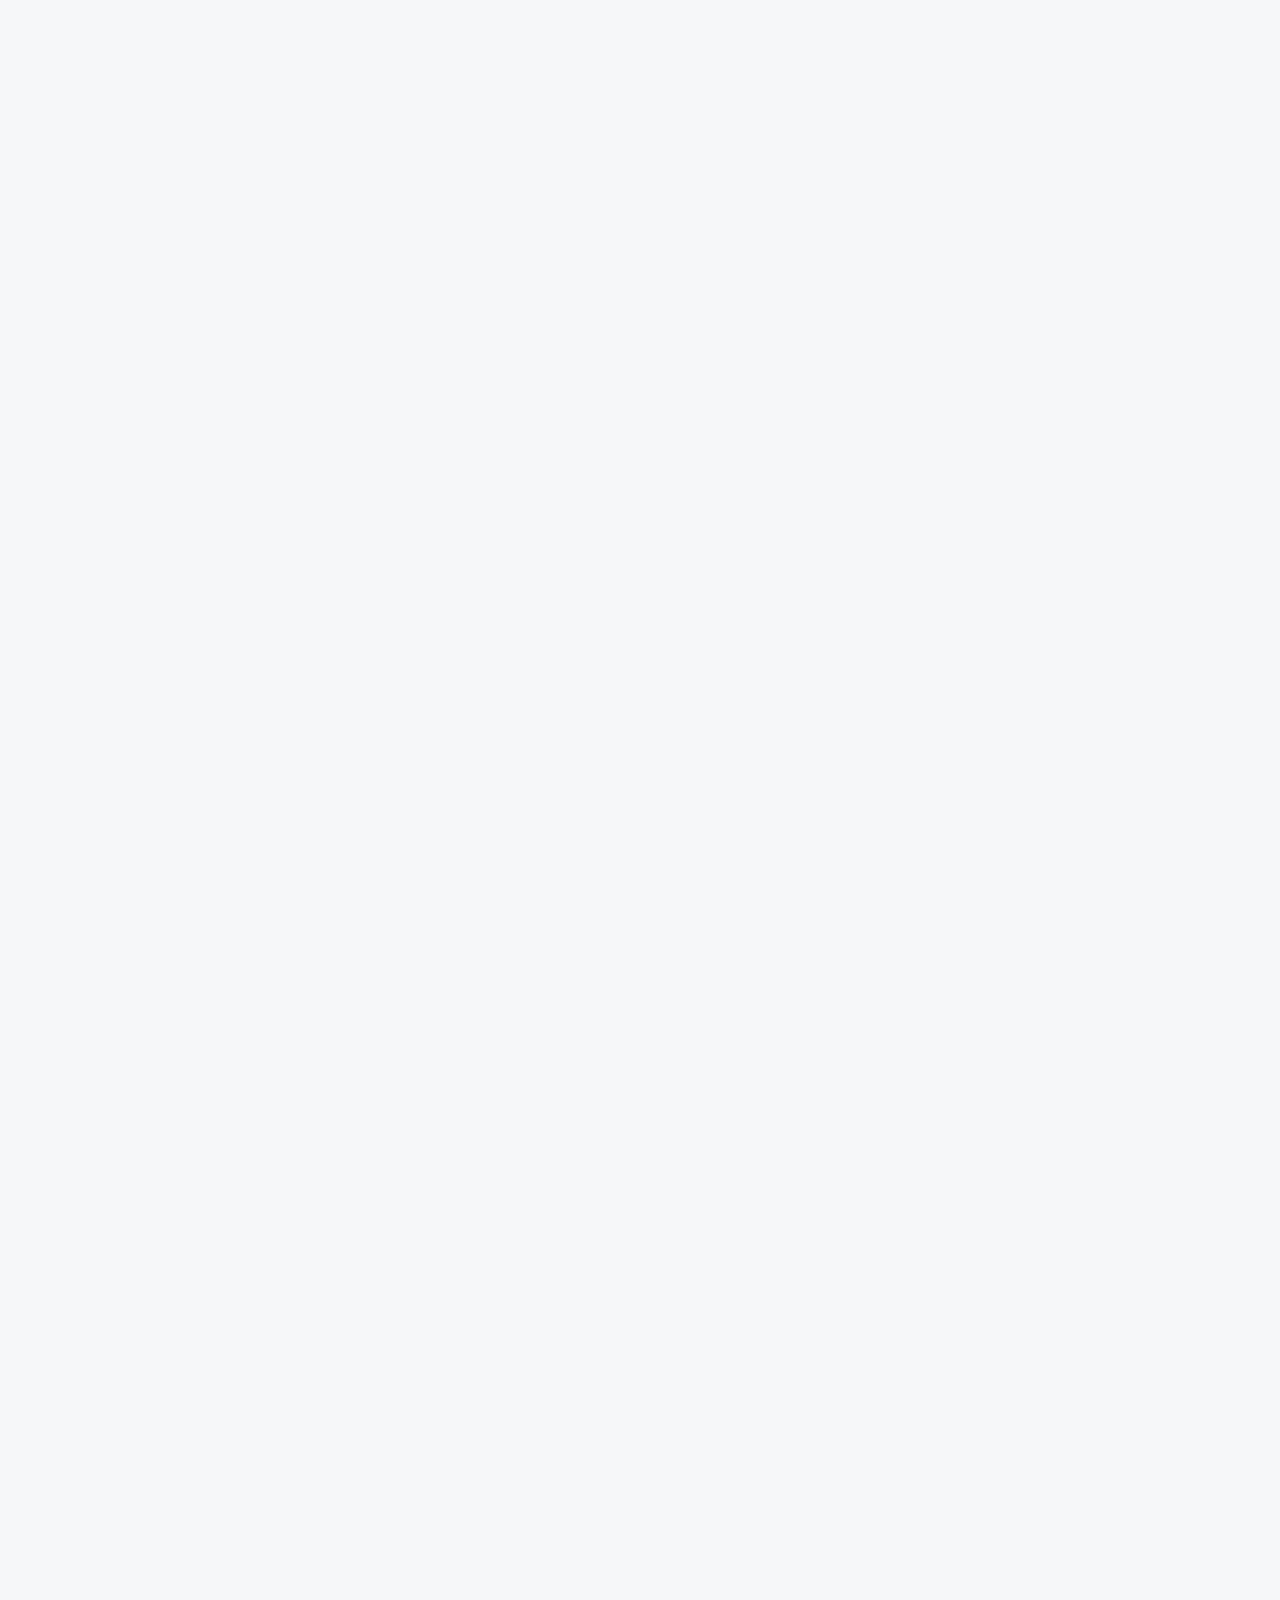
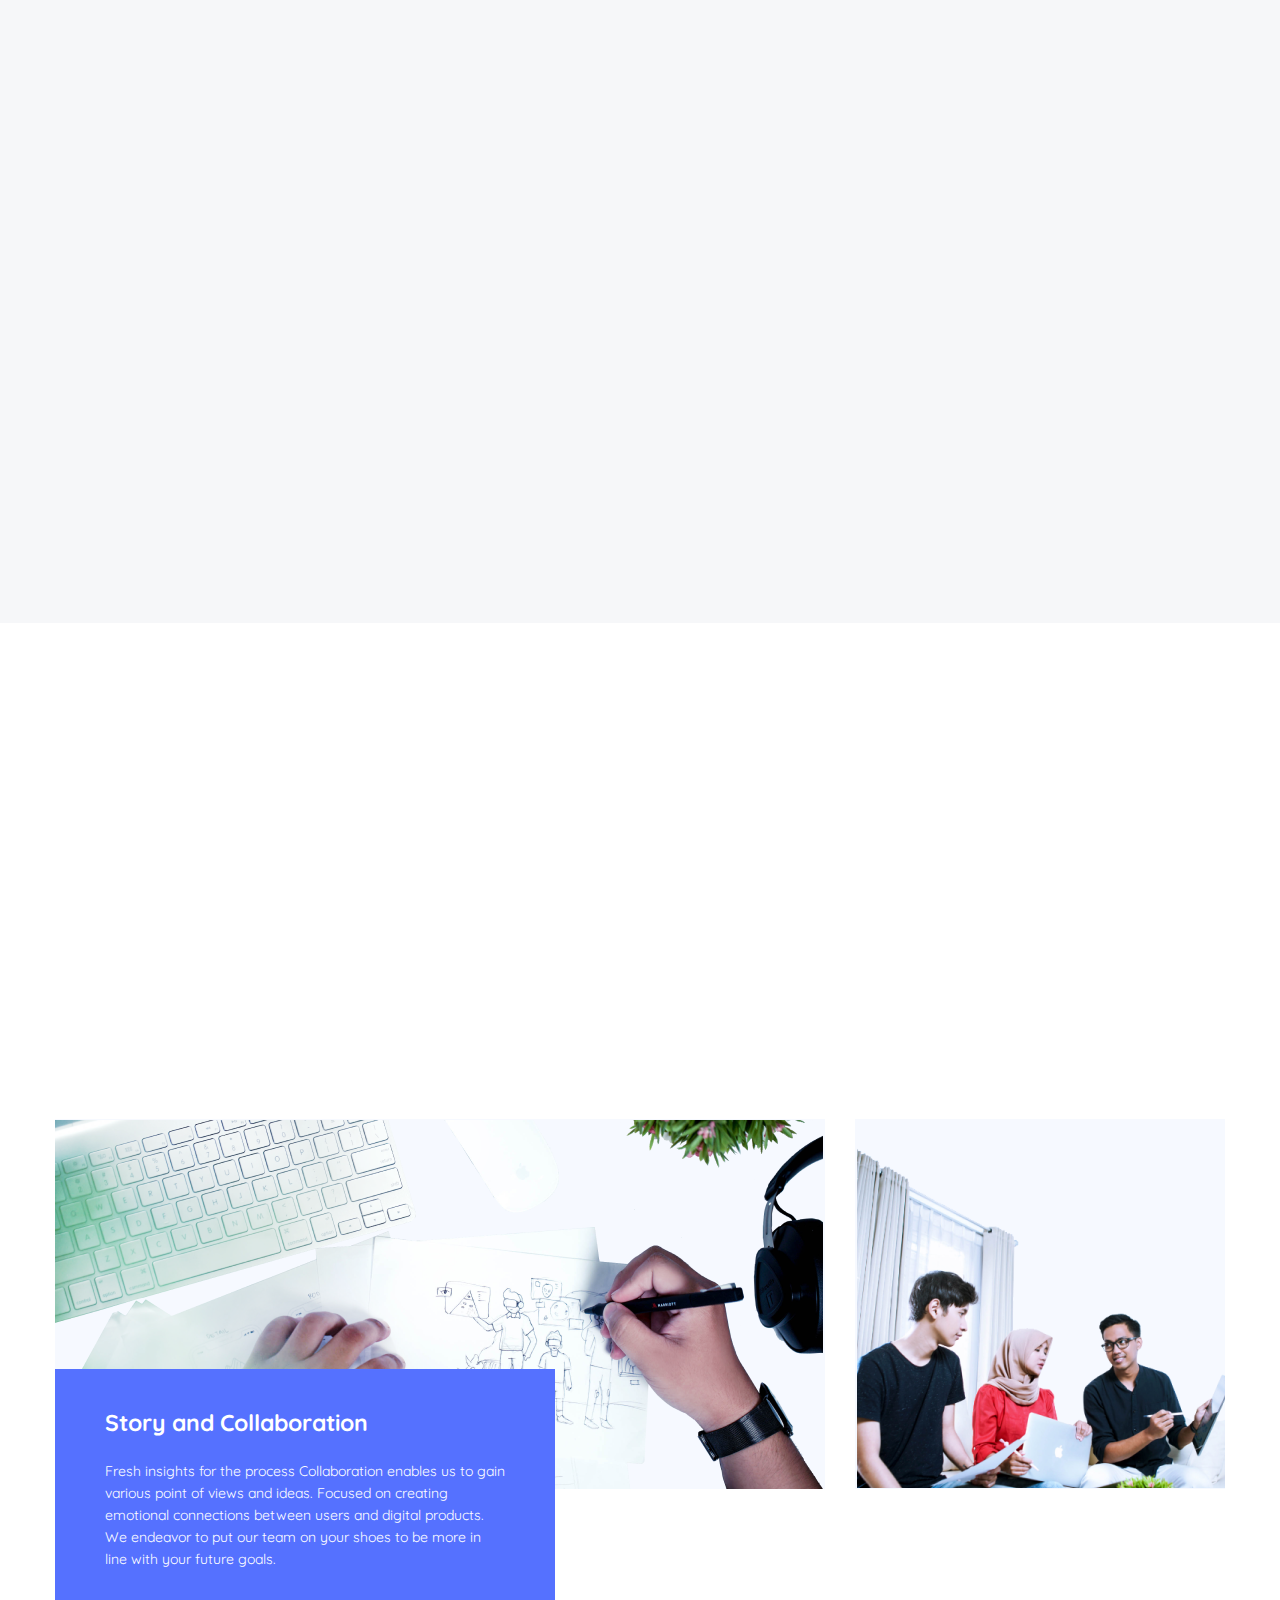
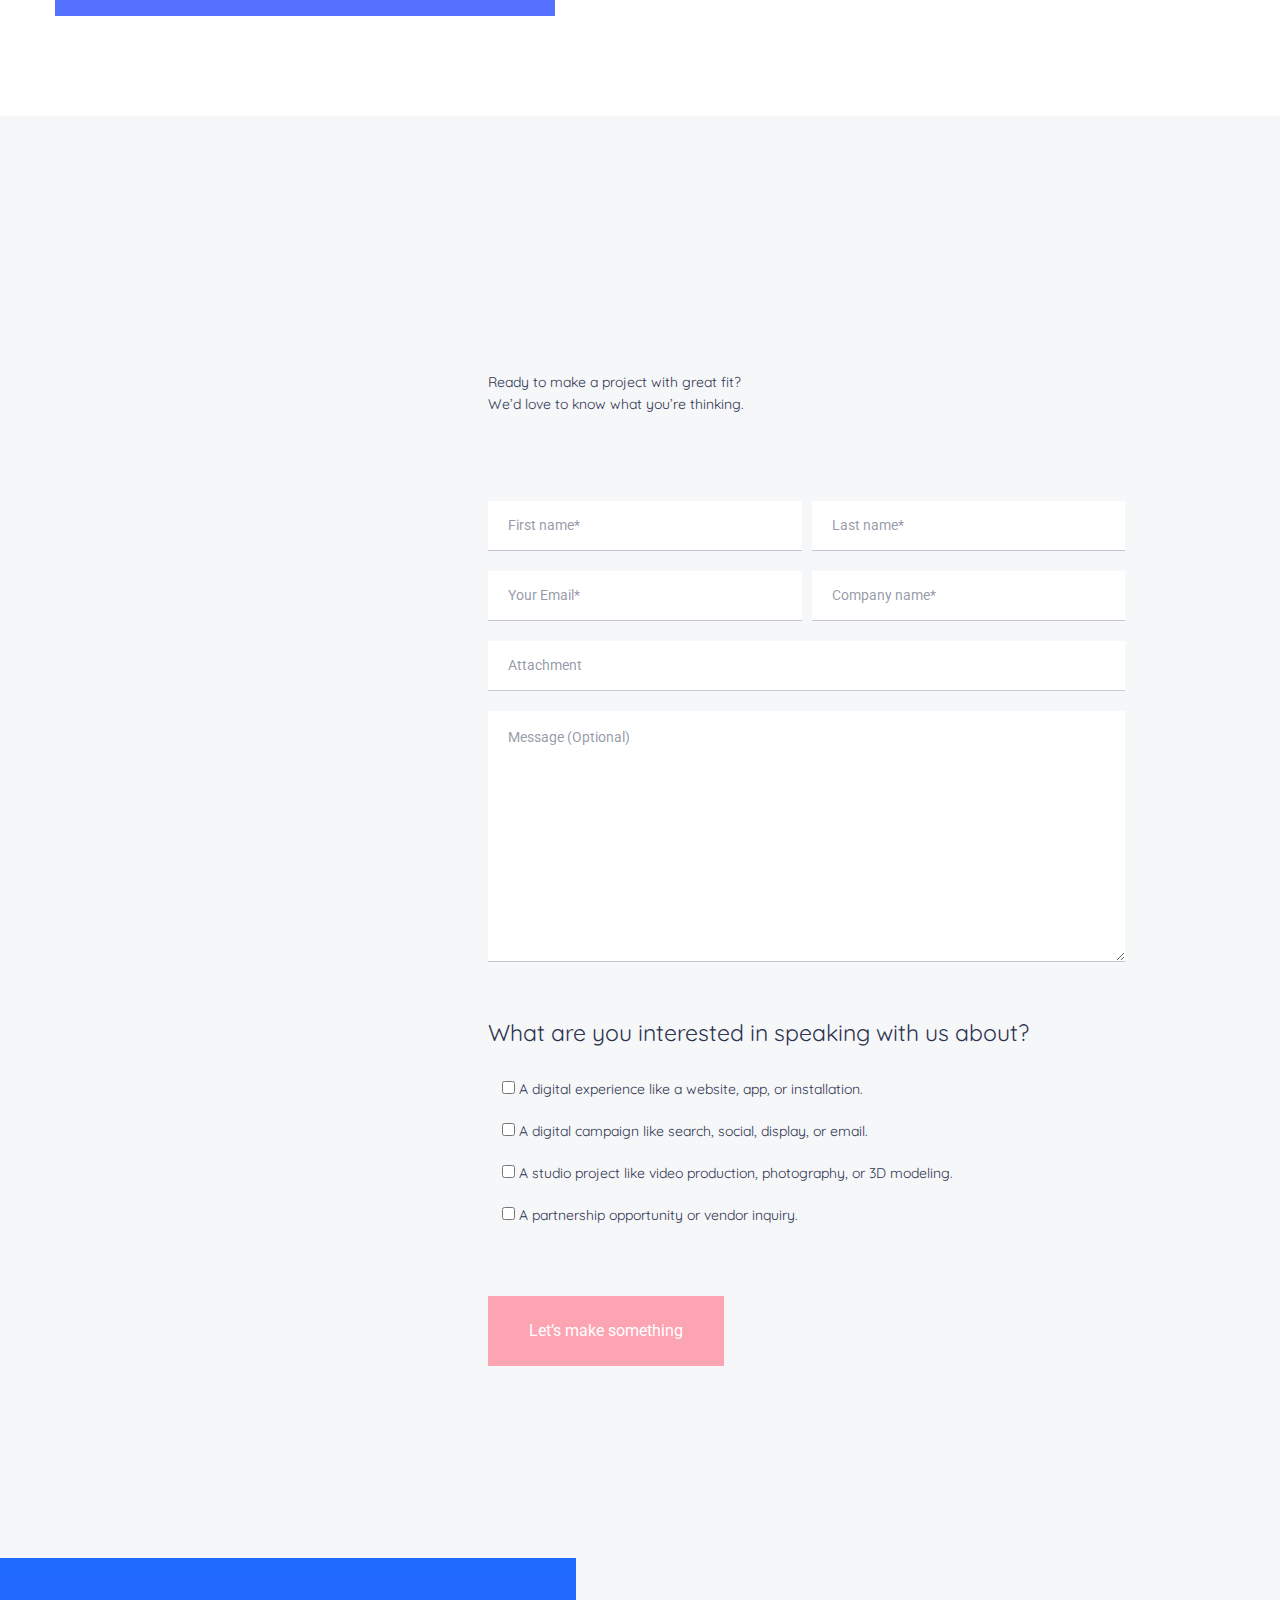
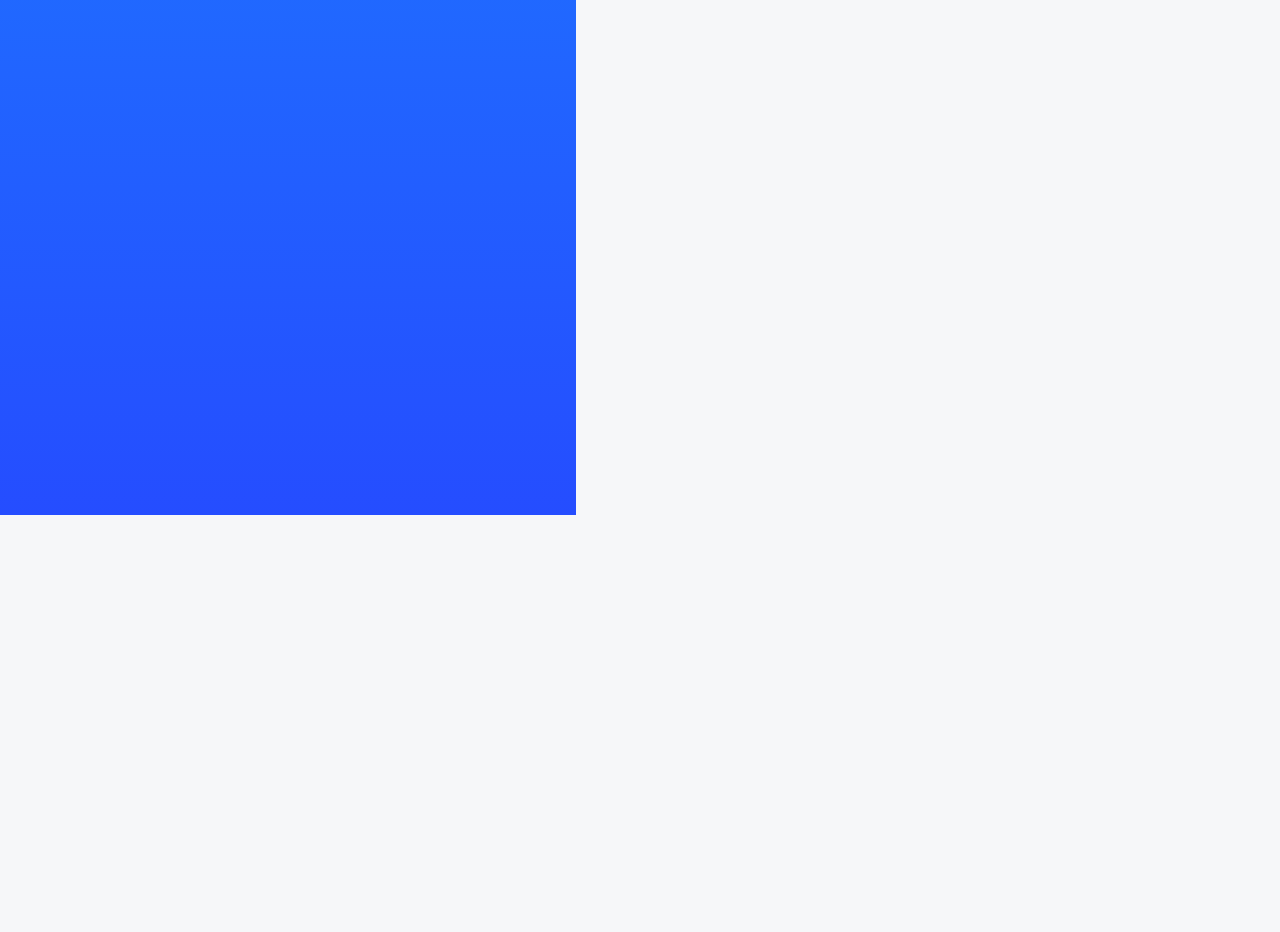
==== commit 22b7435f: "headerUpdate" ====
--- a/OWW STUDIO – Design Studio.html
+++ b/OWW STUDIO – Design Studio.html
@@ -129,6 +129,7 @@
     </div>
 </section>
 <!--end:client--><!--start:service-->
+<!--end:service--></header>
 <section id="al-service" class="al-service">
     <div class="container">
         <div class="row">
@@ -144,7 +145,6 @@
         </div>
     </div>
 </section>
-<!--end:service--></header>
 <!--end:header-->
 <!--start:service-->
 <section class="al-service">
--- a/OWW STUDIO – Design Studio_files/oww.css
+++ b/OWW STUDIO – Design Studio_files/oww.css
@@ -141,15 +141,16 @@
     border: 1px solid rgba(253, 164, 179, 0.8)
 }
 .al-header {
-    background-image: radial-gradient(circle at 0 0, #1a2035, #020616);
+    background-image: radial-gradient(circle at 0 0, #5c637c, #02040c);
     padding-top: 36px;
+    border: 1px solid red;
 }
 .heroIntro{
     display: flex;
     align-items: start;
-    align-content: center;
-    justify-content: center;
-    margin-top: -2.5rem;
+    align-content: stretch;
+    justify-content: stretch;
+    margin-top: -3rem;
     height: 100%;
 }
 
@@ -165,7 +166,7 @@
 .heroText p{
     color: rgb(243, 241, 233);
     font-size: 1.4rem;
-    line-height: 124%;
+    line-height: 127%;
 }
 .heroImg{
     position: relative;
@@ -209,362 +210,10 @@
     text-decoration: line-through;
     color: rgba(255, 255, 255, 0.8)
 }
-.al-hero .owl-carousel .item {
-    display: flex;
-    align-items: center;
-}
-.al-hero .owl-carousel .item-img-1 .item-img-main {
-    width: 470px;
-    position: relative;
-    left: 30px;
-}
-.al-hero .owl-carousel .item-img-1 .item-img-number {
-    content: url("../images/carousel/1/number.svg");
-    position: absolute;
-    left: 0;
-    top: 180px;
-    z-index: 1;
-    -webkit-animation-duration: 2s;
-    animation-duration: 2s;
-    -webkit-animation-fill-mode: both;
-    animation-fill-mode: both;
-    animation-name: zoomIn;
-    animation-delay: .5s
-}
-.al-hero .owl-carousel .item-img-1 .item-img-circle {
-    content: url("../images/carousel/1/circle.svg");
-    position: absolute;
-    z-index: 1;
-    left: 362px;
-    bottom: 0;
-    height: 62px;
-    -webkit-animation-duration: 2s;
-    animation-duration: 2s;
-    -webkit-animation-fill-mode: both;
-    animation-fill-mode: both;
-    animation-name: fadeInUp;
-    animation-delay: .5s
-}
-.al-hero .owl-carousel .item-img-1 .item-img-rectangle {
-    content: url("../images/carousel/1/rectangle.svg");
-    position: absolute;
-    z-index: 1;
-    left: 20px;
-    bottom: 0;
-    -webkit-animation-duration: 2s;
-    animation-duration: 2s;
-    -webkit-animation-fill-mode: both;
-    animation-fill-mode: both;
-    animation-name: fadeInBottomLeft;
-    animation-delay: .5s
-}
-.al-hero .owl-carousel .item-img-2 .item-img-main {
-    width: 470px;
-    position: relative
-}
-.al-hero .owl-carousel .item-img-2 .item-img-circle {
-    content: url("../images/carousel/2/circle.svg");
-    position: absolute;
-    left: 180px;
-    bottom: -29px;
-    z-index: 1
-}
-.al-hero .owl-carousel .item-img-2 .item-img-number {
-    content: url("../images/carousel/2/number.svg");
-    position: absolute;
-    left: 15px;
-    top: 121px;
-    z-index: 1
-}
-.al-hero .owl-carousel .item-img-2 .item-img-triangle {
-    content: url("../images/carousel/2/triangle.svg");
-    position: absolute;
-    left: 10px;
-    top: 250px;
-    z-index: 1
-}
-.al-hero .owl-carousel .item-img-3 .item-img-main {
-    width: 470px;
-    position: relative
-}
-.al-hero .owl-carousel .item-img-3 .item-img-number {
-    content: url("../images/carousel/3/number.svg");
-    position: absolute;
-    left: 15px;
-    top: 140px;
-    z-index: 1
-}
-.al-hero .owl-carousel .item-img-4 .item-img-main {
-    width: 470px;
-    position: relative;
-    left: 28px
-}
-.al-hero .owl-carousel .item-img-4 .item-img-number {
-    content: url("../images/carousel/4/number.svg");
-    position: absolute;
-    left: 0;
-    top: 156px;
-    z-index: 1
-}
-.al-hero .owl-carousel .item-img-4 .item-img-triangle {
-    content: url("../images/carousel/4/triangle.svg");
-    position: absolute;
-    left: 464px;
-    top: 351px;
-    z-index: 1
-}
-.al-hero .owl-carousel .item-img-5 .item-img-circle {
-    content: url("../images/carousel/5/circle.svg");
-    position: absolute;
-    bottom: -4px;
-    left: 370px;
-    z-index: 1
-}
-.al-hero .owl-carousel .item-img-5 .item-img-number {
-    content: url("../images/carousel/5/number.svg");
-    position: absolute;
-    left: 17px;
-    top: 135px;
-    z-index: 1
-}
-.al-hero .owl-carousel .item-img-5 .item-img-rectangle {
-    content: url("../images/carousel/5/rectangle.svg");
-    position: absolute;
-    left: 5px;
-    bottom: 20px;
-    z-index: 1
-}
-.al-hero .owl-carousel .item-img-5 .item-img-triangle {
-    content: url("../images/carousel/5/triangle.svg");
-    position: absolute;
-    bottom: 150px;
-    left: 435px;
-    z-index: 1
-}
-.al-hero .owl-carousel .item-content-1 .item-content-top {
-    margin-left: -95px
-}
-.al-hero .owl-carousel .item-content-1 ul {
-    margin-top: 60px
-}
-.al-hero .owl-carousel .item-content-2 .item-content-top {
-    margin-left: -105px
-}
-.al-hero .owl-carousel .item-content-2 ul {
-    padding-left: 90px
-}
-.al-hero .owl-carousel .item-content-3 .item-content-top {
-    margin-left: -60px
-}
-.al-hero .owl-carousel .item-content-4 .item-content-top {
-    margin-left: -85px
-}
-.al-hero .owl-carousel .item-content-5 .item-content-top {
-    margin-left: -75px
-}
-.al-hero .owl-carousel .item-content-top {
-    position: relative
-}
-.al-hero .owl-carousel .item-content-top p {
-    font-size: 24px;
-    color: white;
-    margin-bottom: 24px
-}
-.al-hero .owl-carousel .item-content-top h1 {
-    font-weight: 400;
-    font-size: 72px;
-    color: white;
-    line-height: normal;
-    margin-bottom: 0
-}
-.al-hero .owl-carousel .item-content ul {
-    display: flex;
-    margin-top: 90px;
-    padding-left: 120px
-}
-.al-hero .owl-carousel .item-content ul li {
-    width: 50%;
-    padding-right: 20px
-}
-.al-hero .owl-carousel .item-content ul li .al-heading p {
-    font-family: 'Roboto', sans-serif;
-    font-size: 24px;
-    font-weight: 400;
-    color: white;
-    line-height: normal;
-    margin-bottom: 28px;
-    margin-top: 23px
-}
-.al-hero .owl-carousel .item-content ul li .al-heading a {
-    font-style: italic;
-    font-size: 14px;
-    color: white;
-    display: flex;
-    align-items: center
-}
-.al-hero .owl-carousel .item-content ul li .al-heading a img {
-    width: 4px;
-    margin-left: 5px
-}
-.owl-item.active .item-img-main {
-    width: 470px;
-    -webkit-animation-duration: 1.2s;
-    animation-duration: 1.2s;
-    -webkit-animation-fill-mode: both;
-    animation-fill-mode: both;
-    animation-name: fadeInLeft
-}
-.owl-item.active .item-content-top p {
-    -webkit-animation-duration: 1.2s;
-    animation-duration: 1.2s;
-    -webkit-animation-fill-mode: both;
-    animation-fill-mode: both;
-    animation-name: fadeInDown;
-    animation-delay: 0.5s
-}
-.owl-item.active .item-content-top h1 {
-    -webkit-animation-duration: 1s;
-    animation-duration: 1s;
-    -webkit-animation-fill-mode: both;
-    animation-fill-mode: both;
-    animation-name: fadeInDown;
-    animation-delay: 0.3s
-}
-.owl-item.active .item-content ul li:first-child {
-    -webkit-animation-duration: 1.5s;
-    animation-duration: 1.5s;
-    -webkit-animation-fill-mode: both;
-    animation-fill-mode: both;
-    animation-name: fadeInRight;
-    animation-delay: 0.6s
-}
-.owl-item.active .item-content ul li:last-child {
-    -webkit-animation-duration: 1.5s;
-    animation-duration: 1.5s;
-    -webkit-animation-fill-mode: both;
-    animation-fill-mode: both;
-    animation-name: fadeInRight;
-    animation-delay: .8s
-}
-@media (max-width: 575.98px) {
-    .al-hero {
-        padding-top: 80px
-    }
-    .al-hero .owl-carousel .owl-item .item {
-        display: flex;
-        flex-direction: column
-    }
-    .al-hero .owl-carousel .owl-item .item-img {
-        margin-bottom: 30px
-    }
-    .al-hero .owl-carousel .owl-item .item-img-rectangle, .al-hero .owl-carousel .owl-item .item-img-circle, .al-hero .owl-carousel .owl-item .item-img-triangle {
-        display: none
-    }
-    .al-hero .owl-carousel .owl-item .item-img-number {
-        top: 20px;
-        left: 20px
-    }
-    .al-hero .owl-carousel .owl-item .item-img-main {
-        margin-left: 0;
-        left: 0;
-        width: 100%
-    }
-    .al-hero .owl-carousel .owl-item .item-content {
-        margin-left: 0 !important
-    }
-    .al-hero .owl-carousel .owl-item .item-content-top {
-        margin-left: 0 !important;
-        padding-left: 0px
-    }
-    .al-hero .owl-carousel .owl-item .item-content-top h1 {
-        font-size: 42px;
-        line-height: normal
-    }
-    .al-hero .owl-carousel .owl-item .item-content ul {
-        margin-top: 40px;
-        padding-left: 0
-    }
-}
-@media (min-width: 576px) and (max-width: 767.98px) {
-    .al-hero {
-        padding-top: 80px
-    }
-    .al-hero .owl-carousel .owl-item .item {
-        display: flex;
-        flex-direction: column
-    }
-    .al-hero .owl-carousel .owl-item .item-img {
-        margin-bottom: 30px
-    }
-    .al-hero .owl-carousel .owl-item .item-img-rectangle, .al-hero .owl-carousel .owl-item .item-img-circle, .al-hero .owl-carousel .owl-item .item-img-triangle {
-        display: none
-    }
-    .al-hero .owl-carousel .owl-item .item-img-number {
-        top: 20px;
-        left: 20px
-    }
-    .al-hero .owl-carousel .owl-item .item-img-main {
-        margin-left: 0;
-        left: 0;
-        width: 100%
-    }
-    .al-hero .owl-carousel .owl-item .item-content {
-        margin-left: 0 !important
-    }
-    .al-hero .owl-carousel .owl-item .item-content-top {
-        margin-left: 0 !important;
-        padding-left: 0px
-    }
-    .al-hero .owl-carousel .owl-item .item-content-top h1 {
-        font-size: 42px;
-        line-height: normal
-    }
-    .al-hero .owl-carousel .owl-item .item-content ul {
-        margin-top: 40px;
-        padding-left: 0
-    }
-}
-@media (min-width: 768px) and (max-width: 991.98px) {
-    .al-hero {
-        padding-top: 80px
-    }
-    .al-hero .owl-carousel .owl-item .item {
-        display: flex;
-        flex-direction: column
-    }
-    .al-hero .owl-carousel .owl-item .item-img {
-        margin-bottom: 30px
-    }
-    .al-hero .owl-carousel .owl-item .item-img-rectangle, .al-hero .owl-carousel .owl-item .item-img-circle, .al-hero .owl-carousel .owl-item .item-img-triangle {
-        display: none
-    }
-    .al-hero .owl-carousel .owl-item .item-img-number {
-        top: 20px;
-        left: 20px
-    }
-    .al-hero .owl-carousel .owl-item .item-img-main {
-        margin-left: 0;
-        left: 0;
-        width: 100%
-    }
-    .al-hero .owl-carousel .owl-item .item-content {
-        margin-left: 0 !important
-    }
-    .al-hero .owl-carousel .owl-item .item-content-top {
-        margin-left: 0 !important;
-        padding-left: 0px
-    }
-    .al-hero .owl-carousel .owl-item .item-content-top h1 {
-        font-size: 42px;
-        line-height: normal
-    }
-    .al-hero .owl-carousel .owl-item .item-content ul {
-        margin-top: 40px;
-        padding-left: 0
-    }
-}
+
+
 .al-client {
-    padding-top: 80px
+    padding-top: 8px;
 }
 .al-client .al-heading {
     margin-bottom: 40px
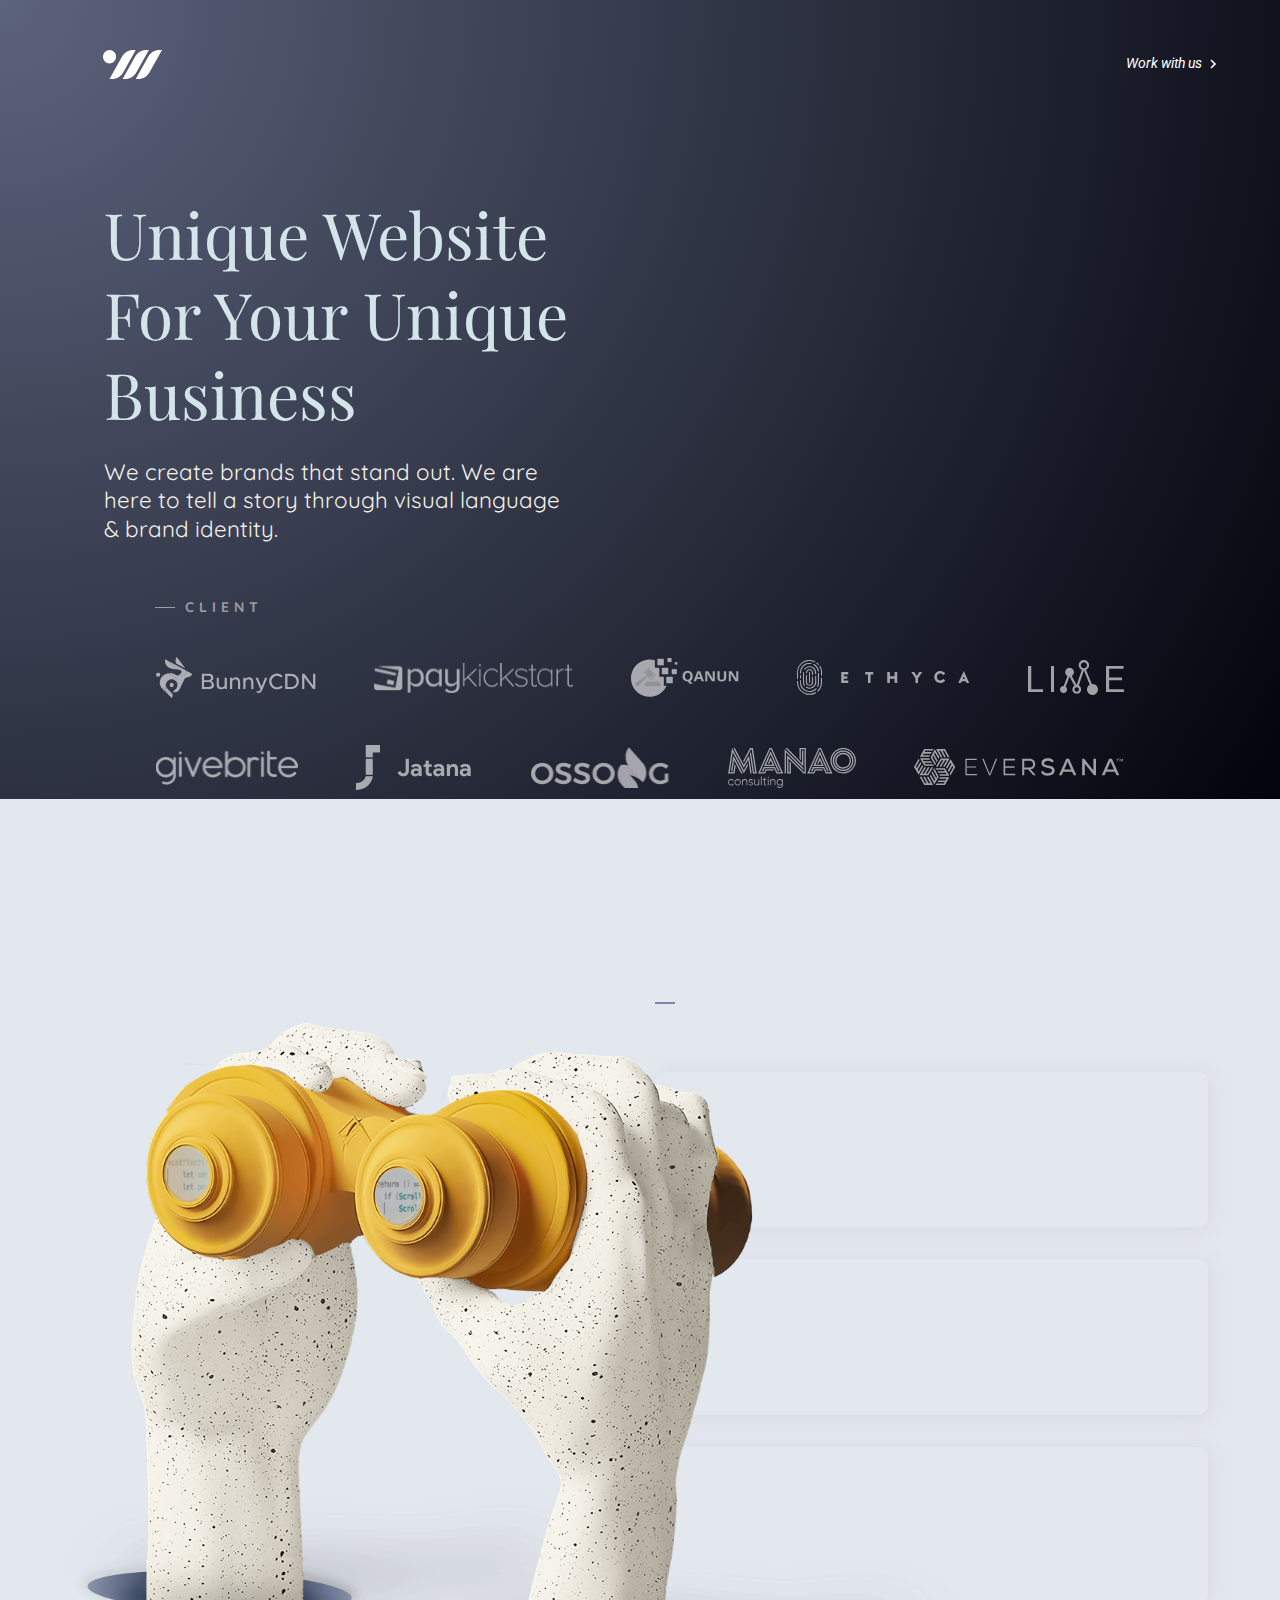
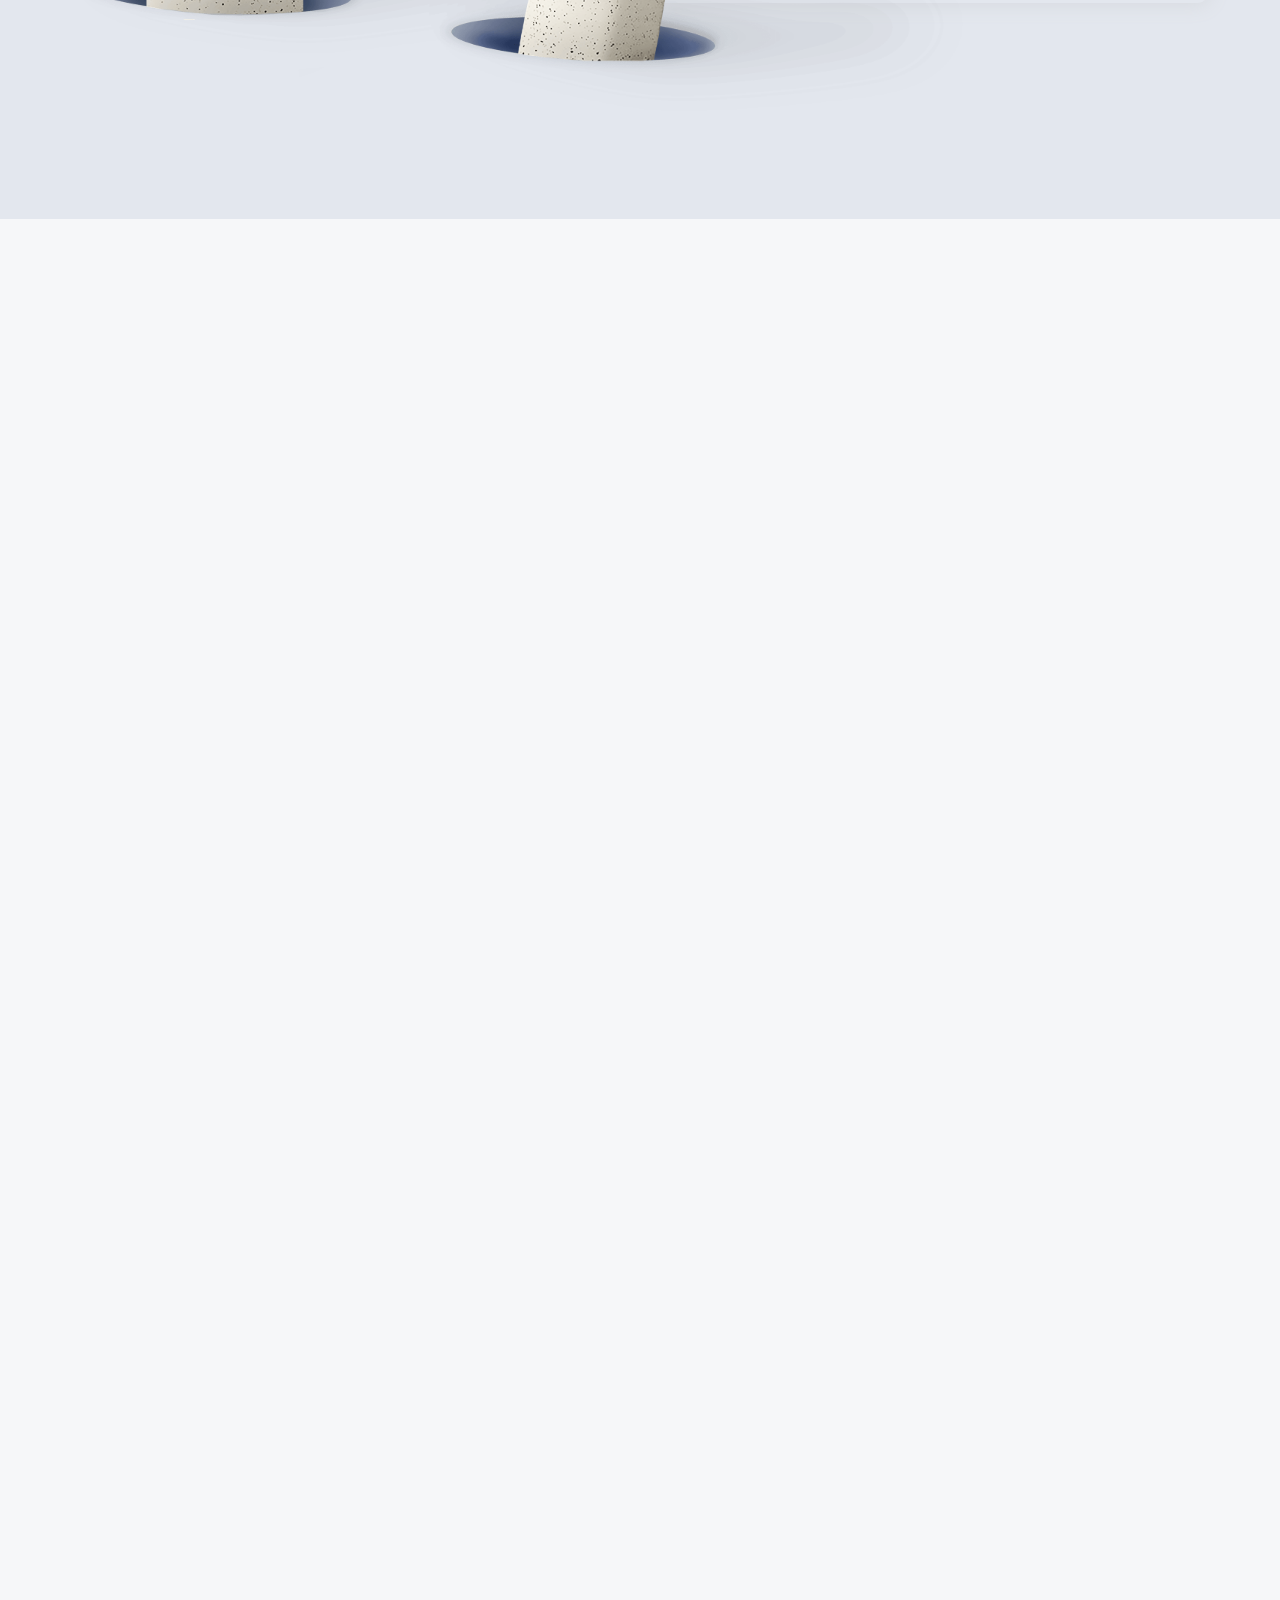
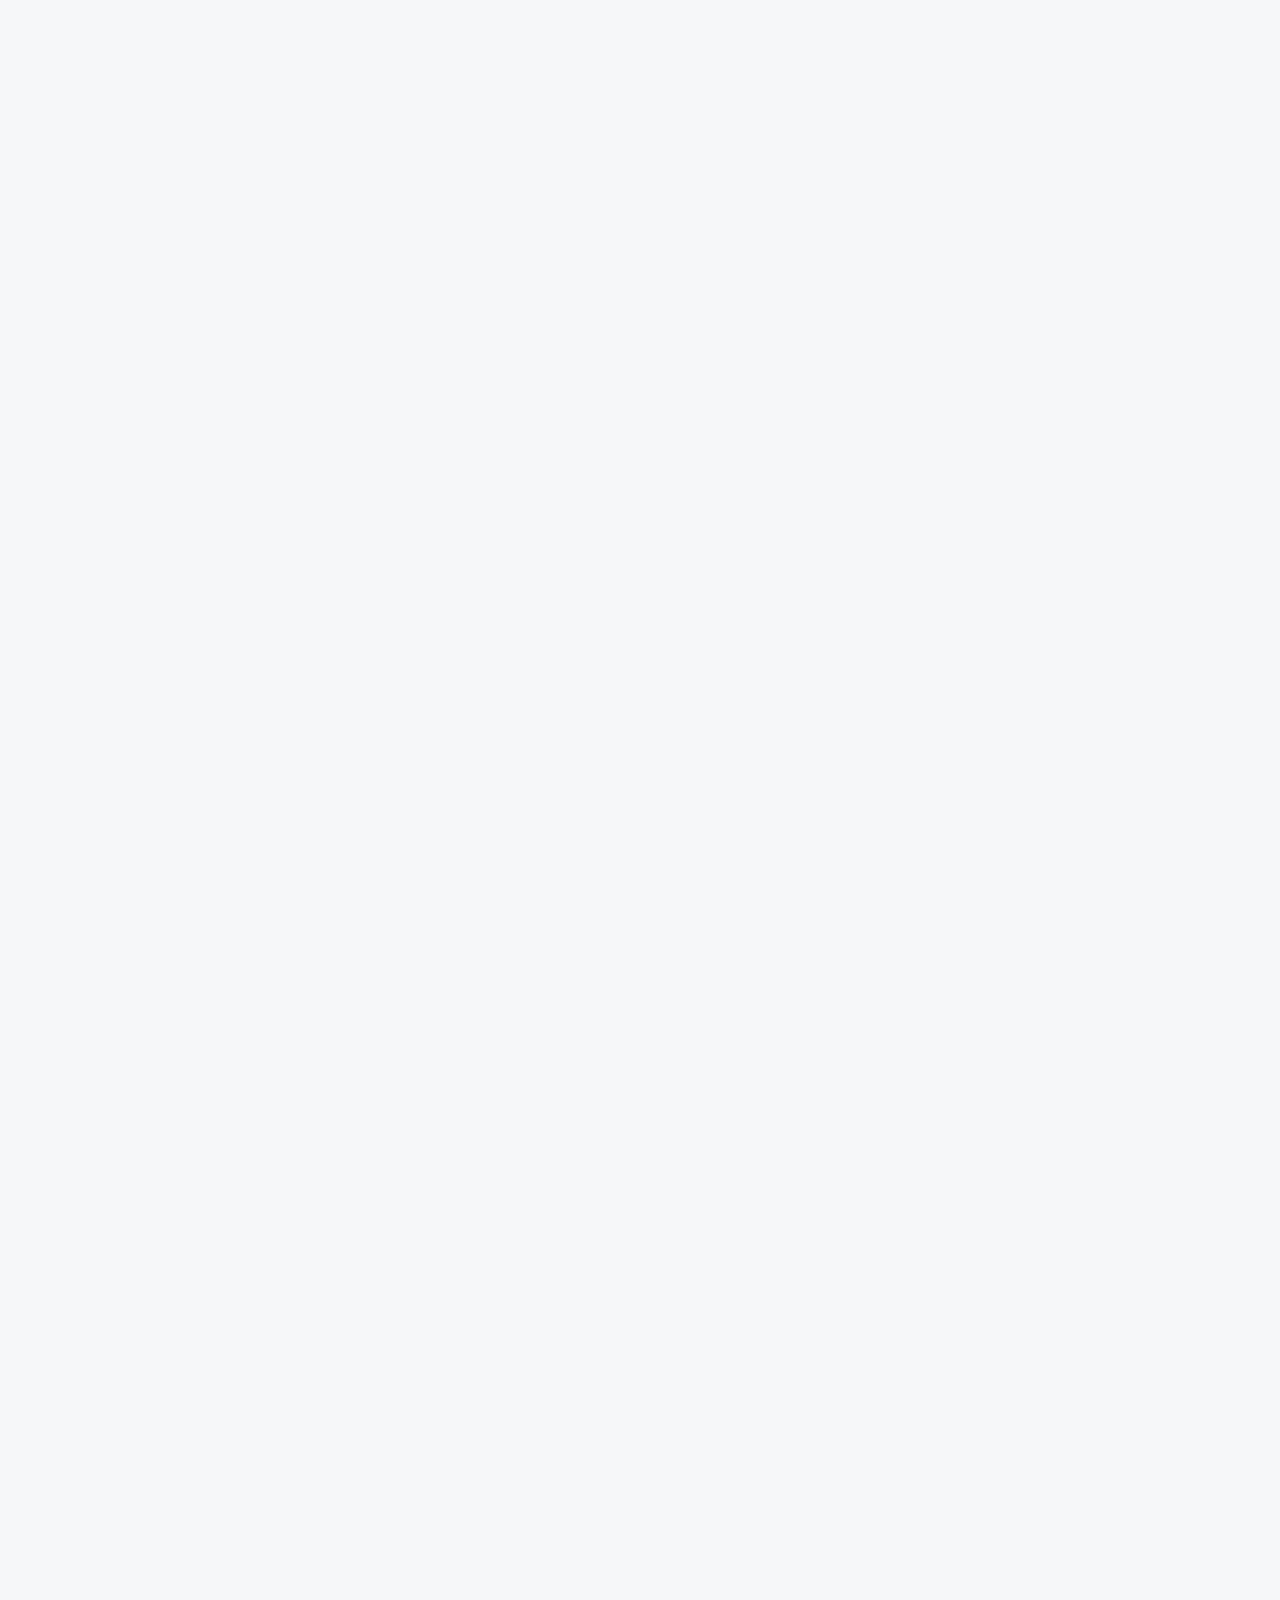
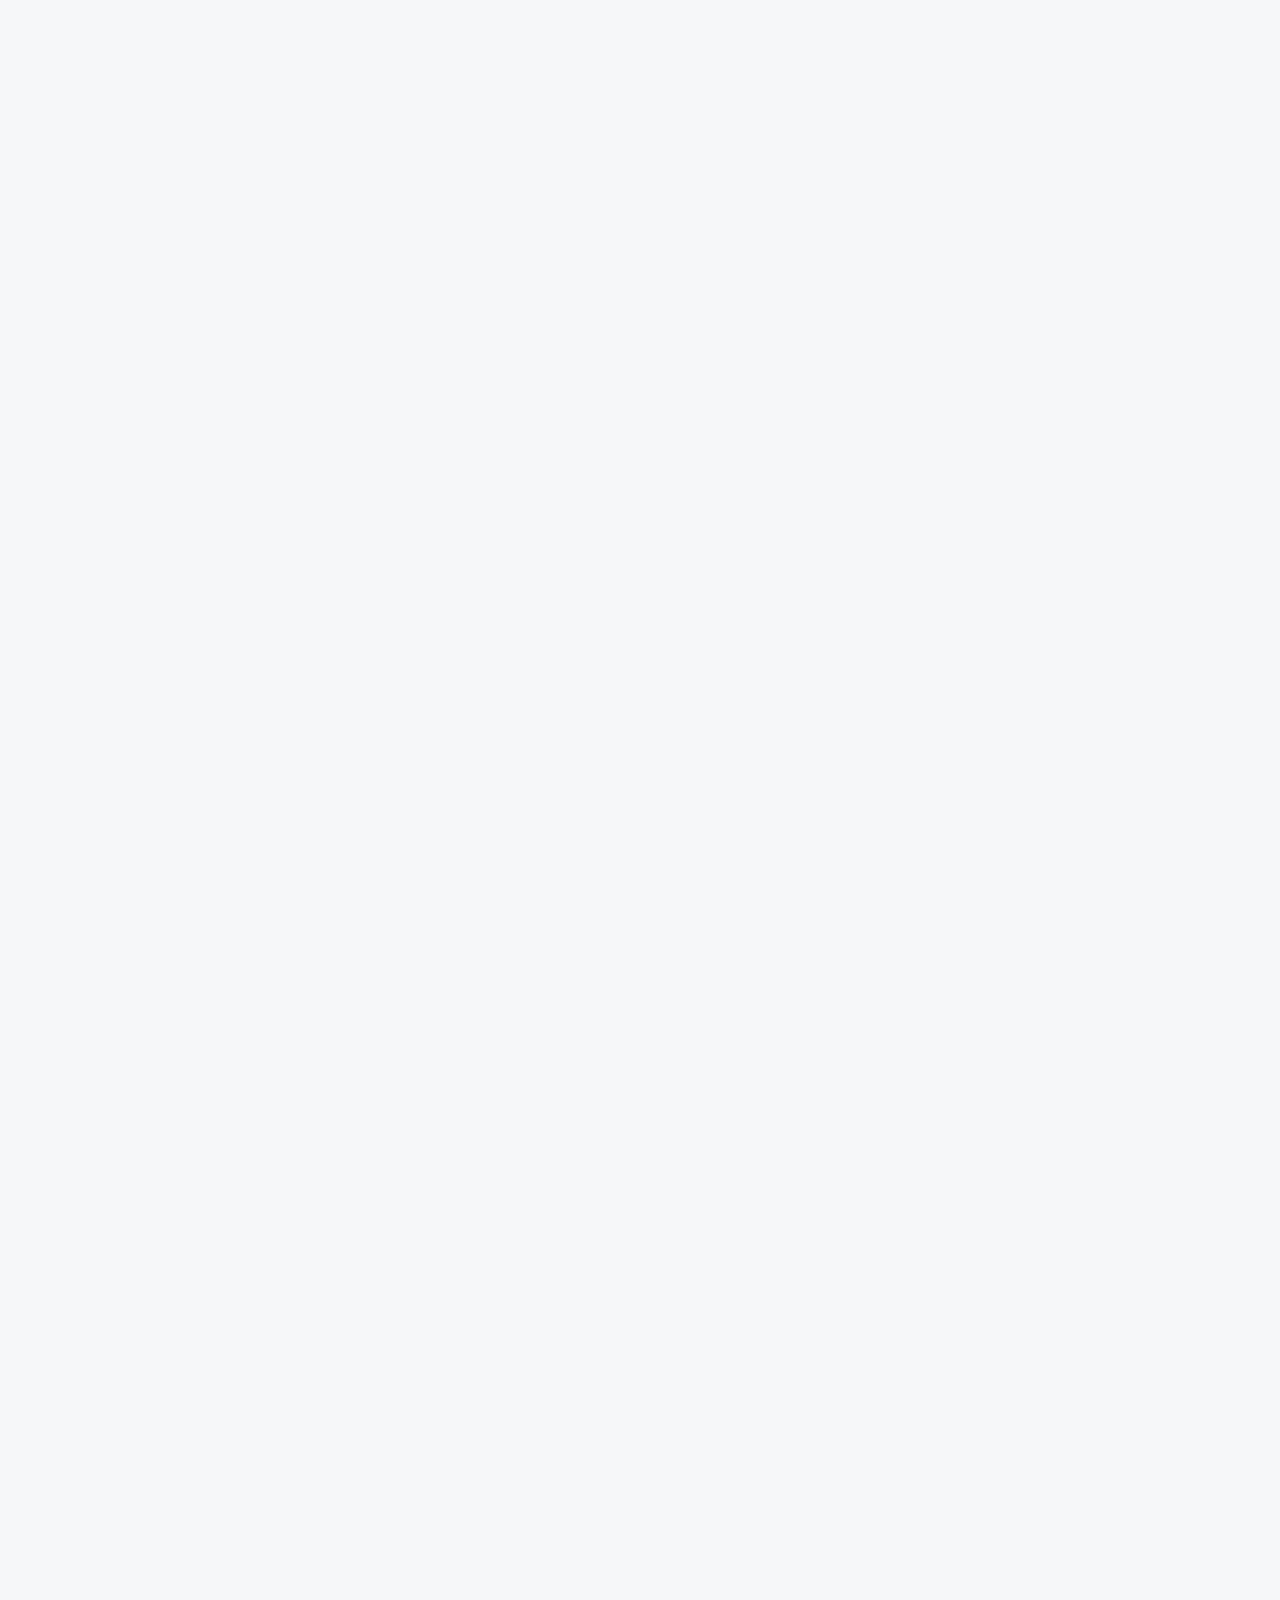
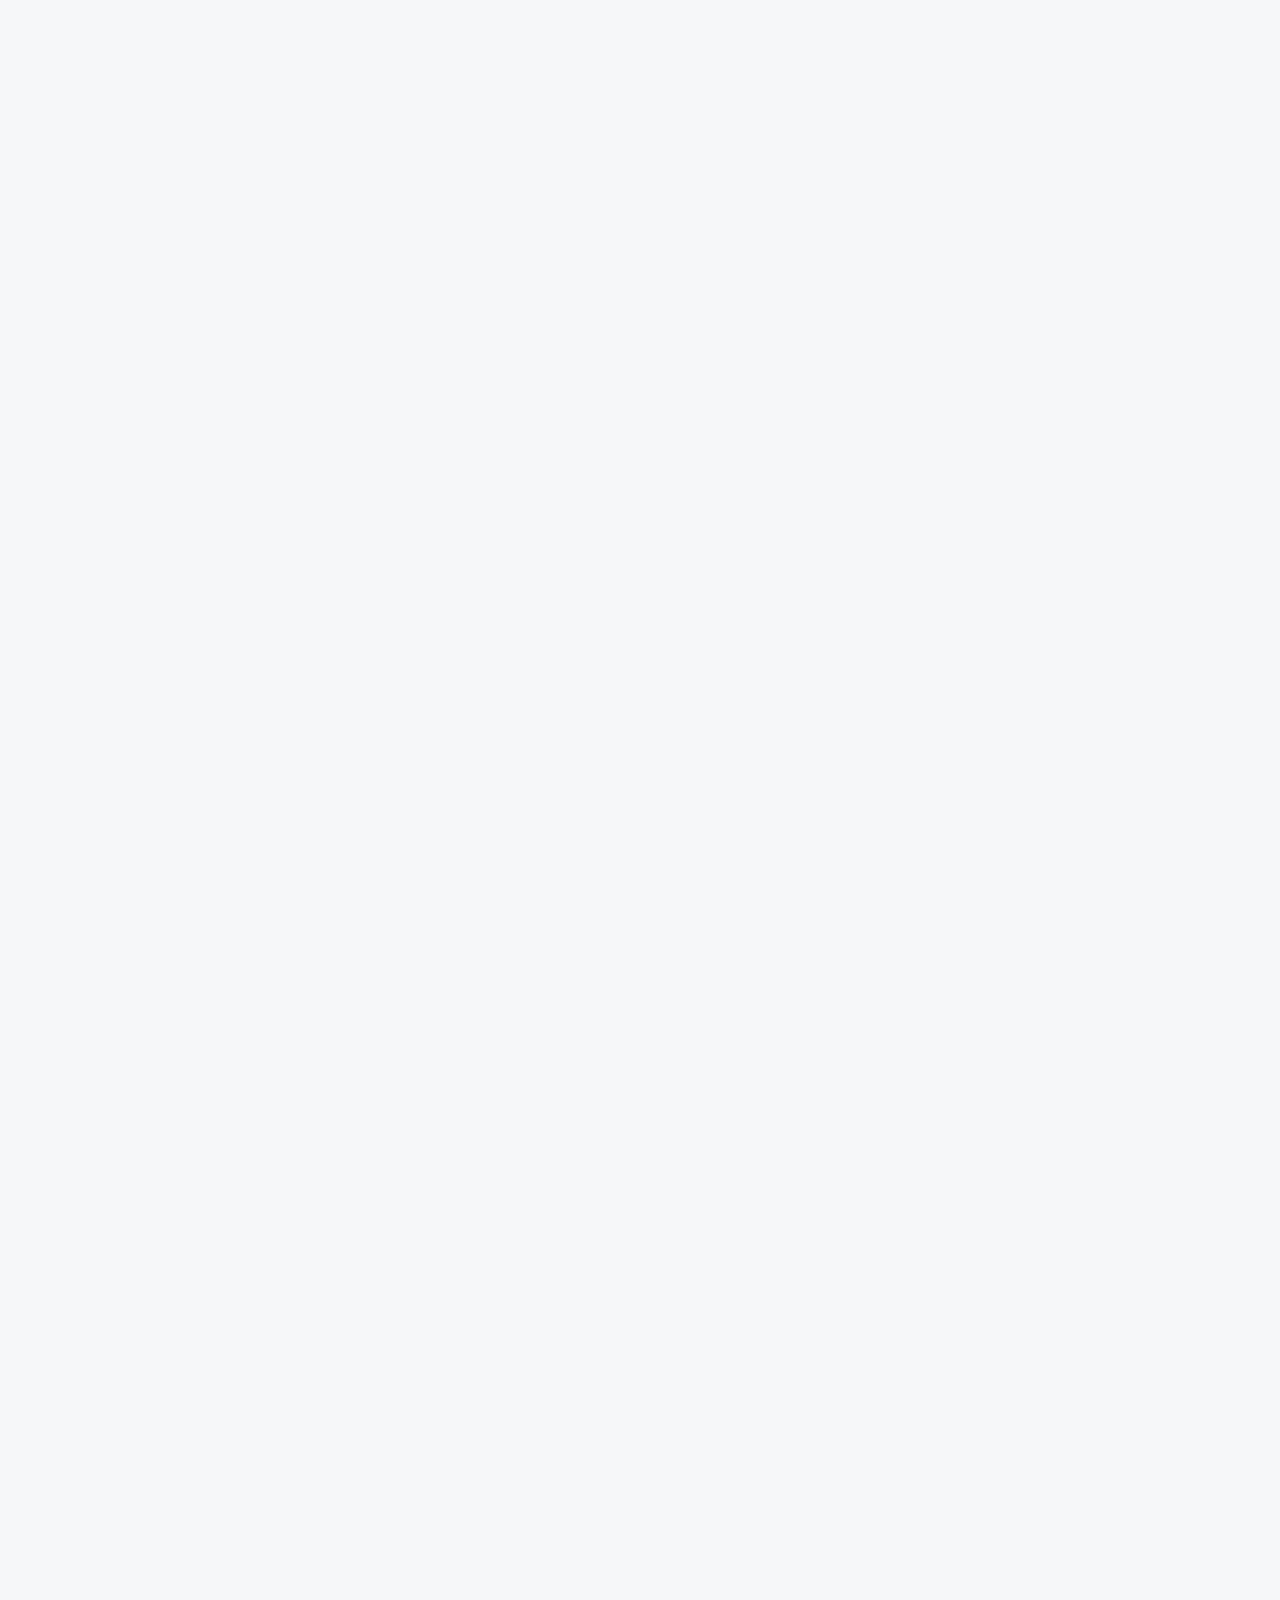
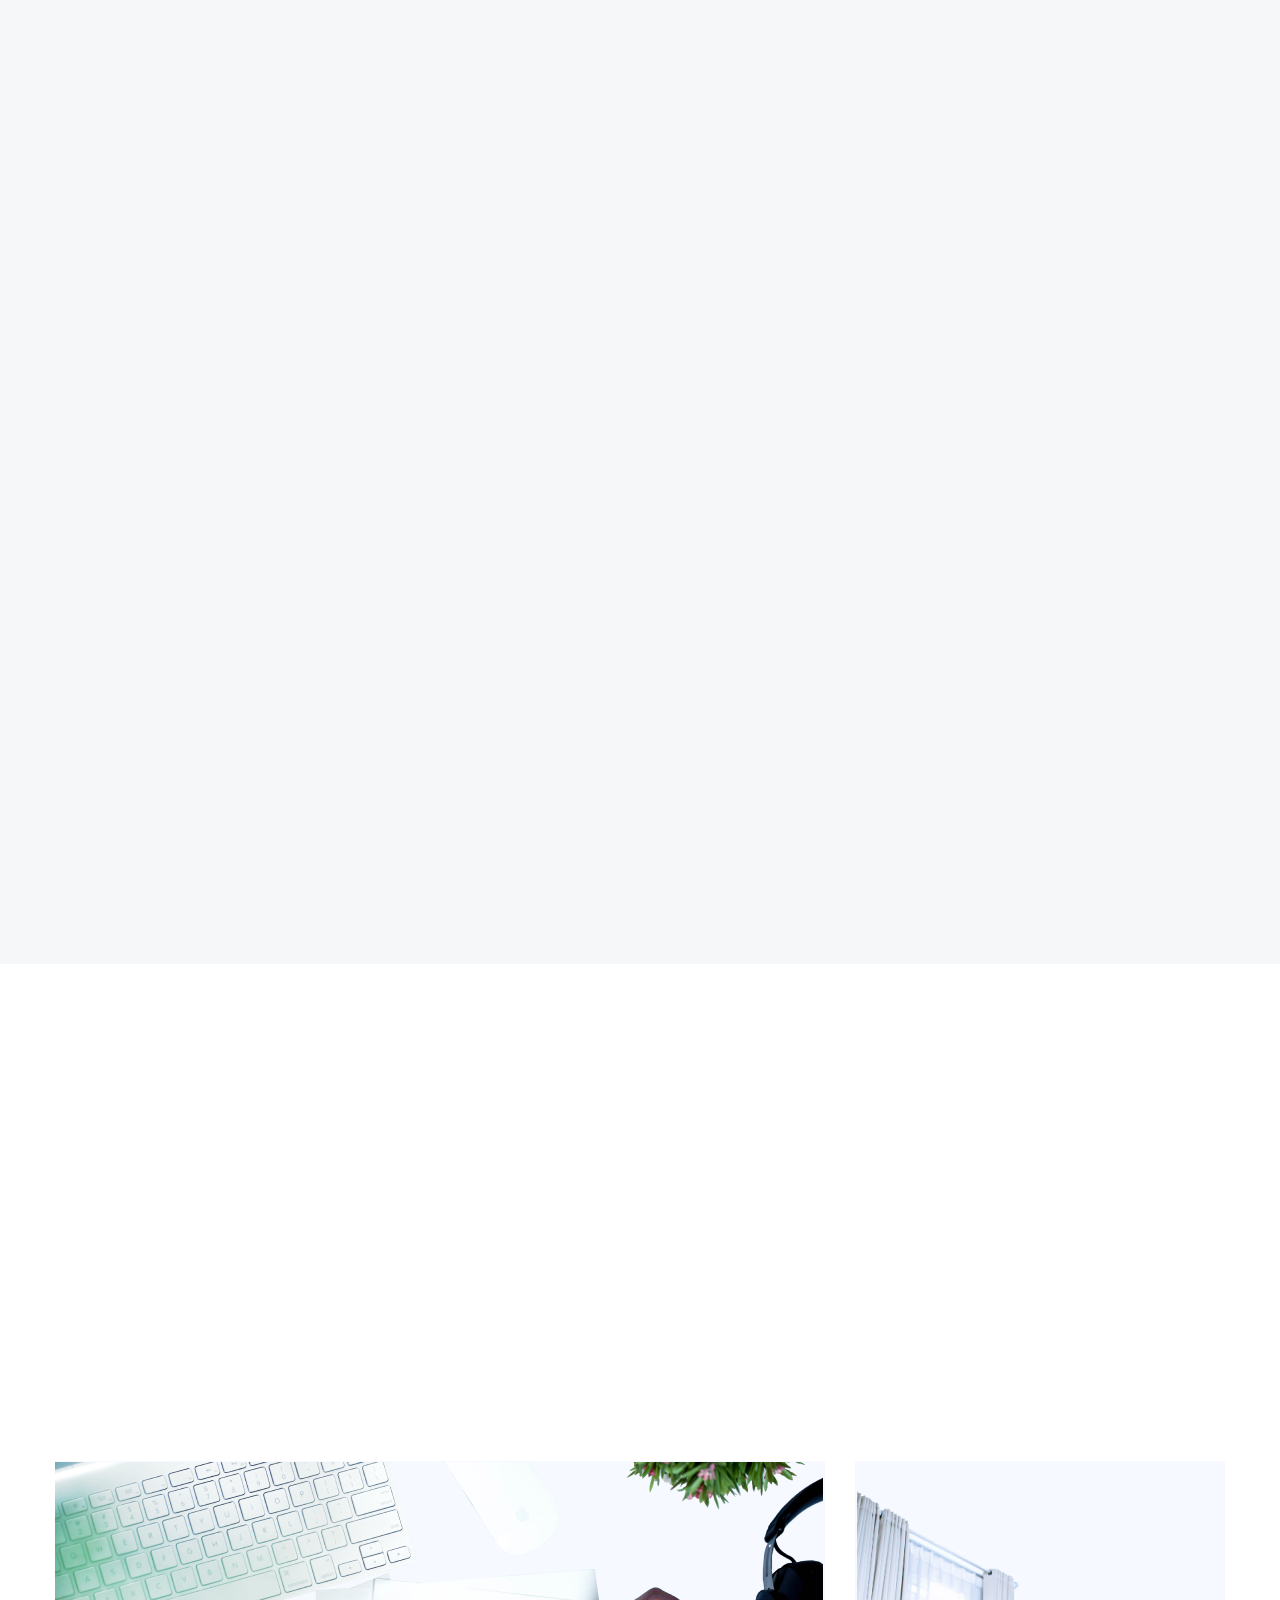
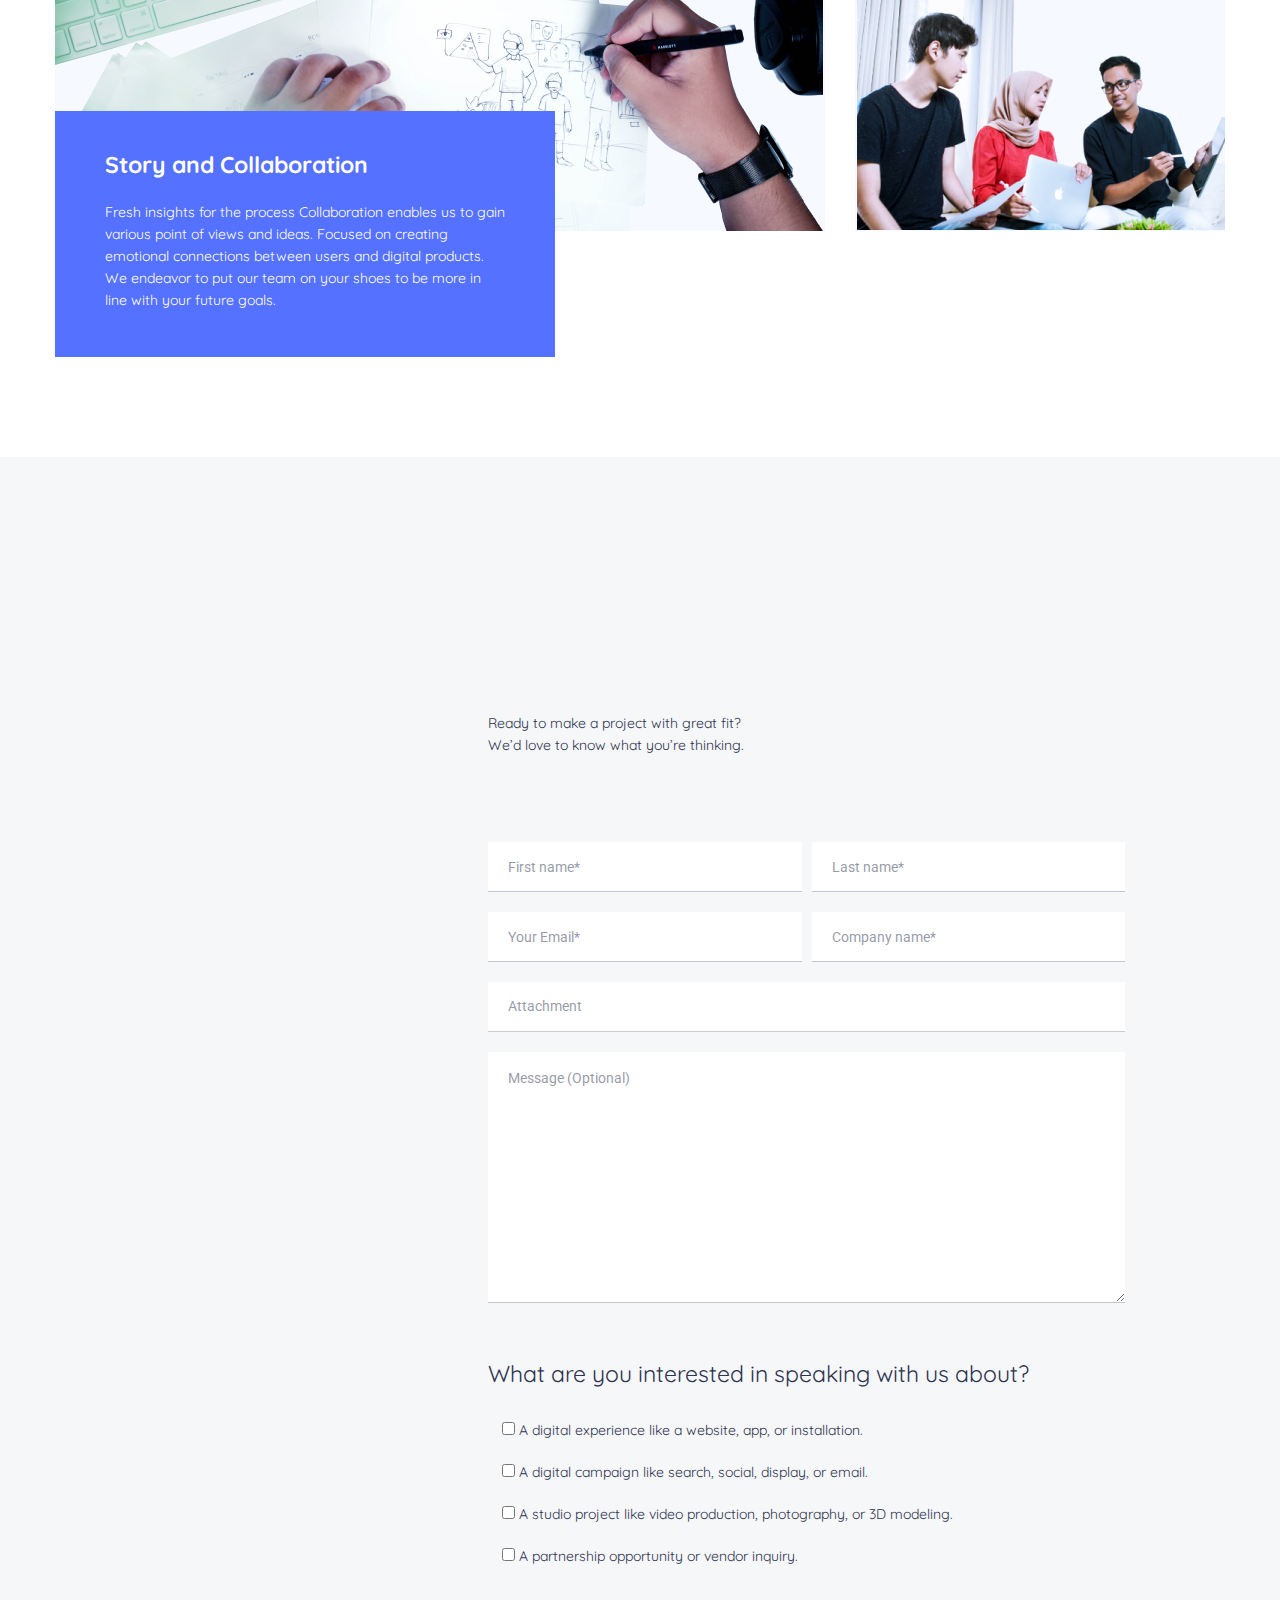
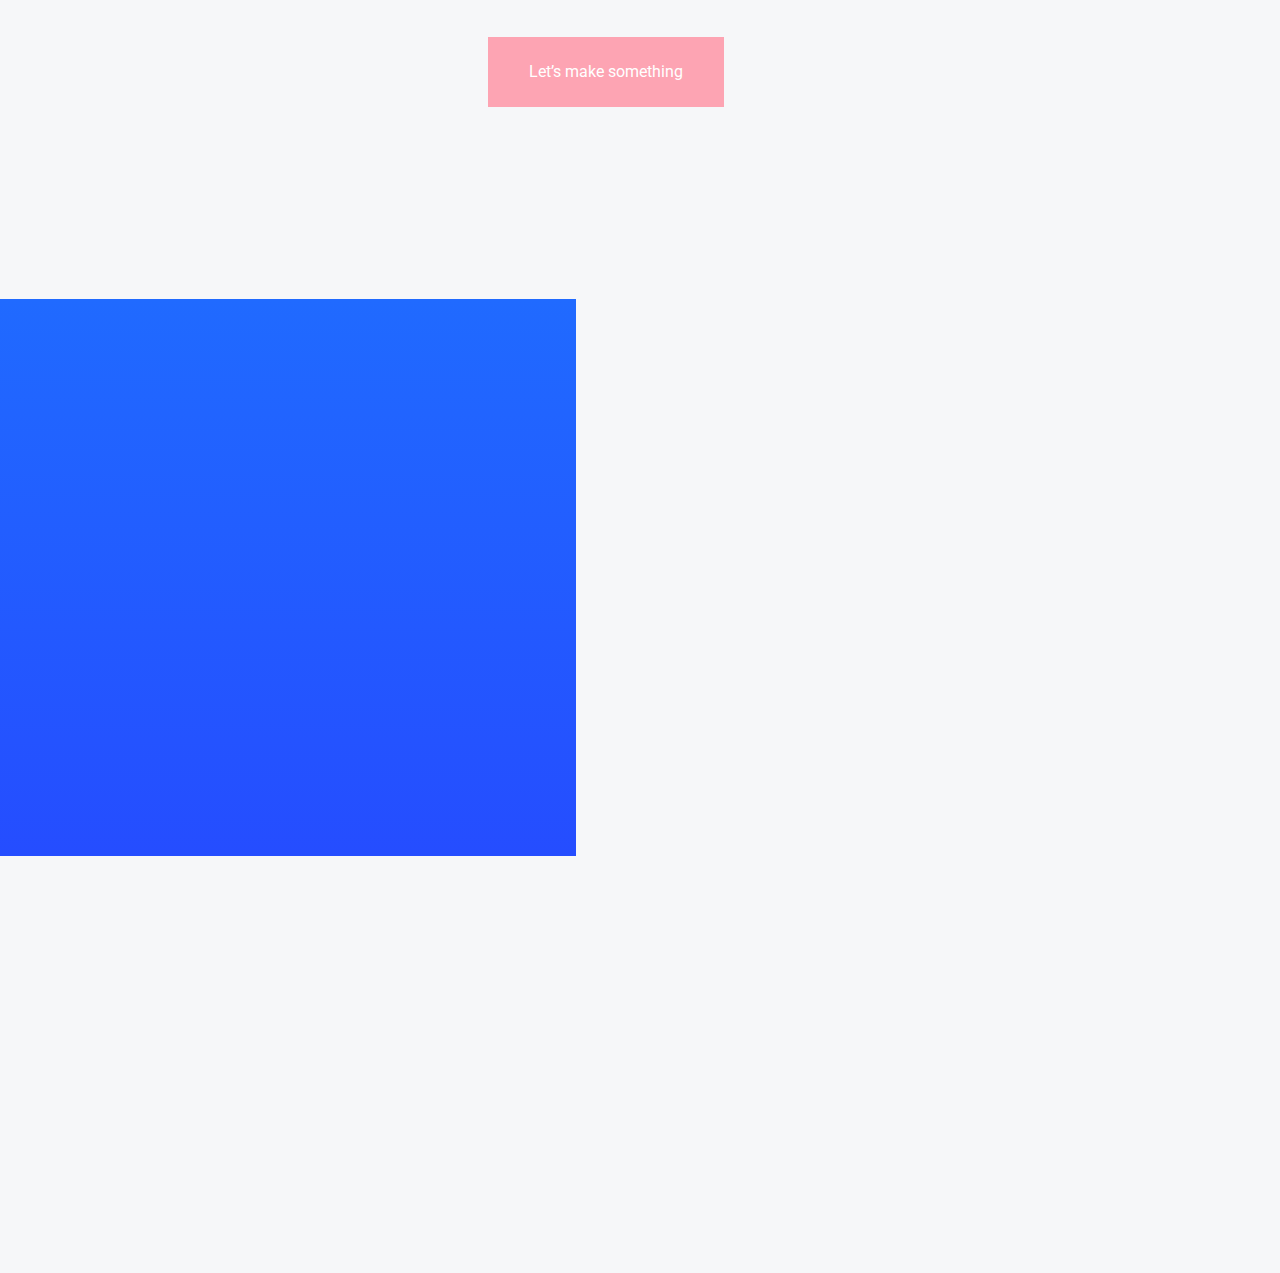
==== commit db1e97f0: "Service section added" ====
--- a/OWW STUDIO – Design Studio.html
+++ b/OWW STUDIO – Design Studio.html
@@ -90,8 +90,8 @@
     <div class="container">
         <div class="row no-gutter heroIntro">
             <div class="col-6 heroText">
-                <h1>Helping brands create unique identities.</h1>
-                <p>We create brands that  stand out. We are here to tell a story through visual language & brand identity.</p>
+                <h1>Unique website for your Unique business</h1>
+                <p>We create brands that stand out. We are here to tell a story through visual language & brand identity.</p>
             </div>
             <div class="col-6 heroImg">
                 <img src="./OWW STUDIO – Design Studio_files/brcHero.svg" alt="" class="heroSvg">
@@ -106,7 +106,8 @@
         <div class="row">
             <div class="col-lg-10 offset-lg-1 col-md-12 col-sm-12">
                 <div class="al-heading">
-                    <h5 class="wow animate__ animate__slideInLeft" data-wow-duration="1s" style="visibility: visible; animation-duration: 1s; animation-name: slideInLeft;"><div class="al-heading-border"></div> client</h5>
+                    <h5 class="wow animate__ animate__slideInLeft" data-wow-duration="1s" style="visibility: visible; animation-duration: 1s; animation-name: slideInLeft;">
+                        <div class="al-heading-border"></div> client</h5>
                 </div>
                 <div class="al-content">
                     <ul class="list-unstyled">
@@ -132,60 +133,49 @@
 <!--end:service--></header>
 <section id="al-service" class="al-service">
     <div class="container">
-        <div class="row">
-            <div class="col-lg-10 offset-lg-1 col-md-12 col-sm-12">
+        <div class="row servicesHands">
+            <div class="col-lg-6 col-md-6 col-sm-12 handsCol">
+                <img src="./OWW STUDIO – Design Studio_files/handsServices.png" alt=""  class="handsImg">
+            </div>
+            <div class="al-ServiceCards col-lg-6 col-md-6 col-sm-12">
                 <div class="al-heading">
-                    <h5 class="wow animate__ animate__slideInLeft animated" data-wow-duration="1s" style="visibility: visible; animation-duration: 1s; animation-name: slideInLeft;">
-                        <div class="al-heading-border"></div>
-                        services
-                    </h5>
-                    <h3 class="wow animate__ animate__slideInDown animated" data-wow-duration="1.2s" data-wow-delay=".2s" style="visibility: visible; animation-duration: 1.2s; animation-delay: 0.2s; animation-name: slideInDown;">Snap judgments count, Wow your audience now!</h3>
-                </div>
+                    <div class="al-heading-border"></div>
+                    <h2 class="wow animate__ animate__slideInLeft animated" data-wow-duration="1s" style="visibility: visible; animation-duration: 1s; animation-name: slideInLeft;">
+                        Services
+                    </h2>
+                </div>
+                    <div class="al-content">
+                                <div class="al-card info">
+                                    <div class="al-card-heading">
+                                        <h4 class="wow animate__ animate__flash animated" data-wow-duration="1s" style="visibility: visible; animation-duration: 1s; animation-name: flash;">Visual Identity</h4>
+                                    </div>
+                                    <div class="al-card-content wow animate__ animate__slideInUp animated" data-wow-duration="1.2s" style="visibility: visible; animation-duration: 1.2s; animation-name: slideInUp;">
+                                        <p>Make a good impression when you communicate your identity and the service or products you sell to your audience.</p>
+                                    </div>
+                                </div>
+                                <div class="al-card warning">
+                                    <div class="al-card-heading">
+                                        <h4 class="wow animate__ animate animated" data-wow-duration="1s" style="visibility: visible; animation-duration: 1s; animation-name: flash;">Graphic Design</h4>
+                                    </div>
+                                    <div class="al-card-content wow animate__ animate__slideInUp animated" data-wow-duration="1.2s" style="visibility: visible; animation-duration: 1.2s; animation-name: slideInUp;">
+                                        <p>Get your custom and exceptional work of UI and UX web or app design, illustrations, motion graphics for your needs.</p>
+                                    </div>
+                                </div>
+                                <div class="al-card danger">
+                                    <div class="al-card-heading">
+                                        <h4 class="wow animate__ animate animated" data-wow-duration="1s" style="visibility: visible; animation-duration: 1s; animation-name: flash;">Development</h4>
+                                    </div>
+                                    <div class="al-card-content wow animate__ animate__slideInUp animated" data-wow-duration="1.2s" style="visibility: visible; animation-duration: 1.2s; animation-name: slideInUp;">
+                                        <p>Our expert Front-End Developers are ready to implement the aesthetic designs into codes using the latest technology.</p>
+                                    </div>
+                                </div>
+                    </div>
             </div>
         </div>
     </div>
 </section>
-<!--end:header-->
-<!--start:service-->
-<section class="al-service">
-    <div class="container">
-        <div class="al-content">
-            <div class="row">
-                <div class="col-lg-4 col-md-12 col-sm-12">
-                    <div class="al-card info">
-                        <div class="al-card-heading">
-                            <h4 class="wow animate__ animate__flash animated" data-wow-duration="1s" style="visibility: visible; animation-duration: 1s; animation-name: flash;">Visual Identity</h4>
-                        </div>
-                        <div class="al-card-content wow animate__ animate__slideInUp animated" data-wow-duration="1.2s" style="visibility: visible; animation-duration: 1.2s; animation-name: slideInUp;">
-                            <p>Make a good impression when you communicate your identity and the service or products you sell to your audience.</p>
-                        </div>
-                    </div>
-                </div>
-                <div class="col-lg-4 col-md-12 col-sm-12">
-                    <div class="al-card warning">
-                        <div class="al-card-heading">
-                            <h4 class="wow animate__ animate__flash animated" data-wow-duration="1s" style="visibility: visible; animation-duration: 1s; animation-name: flash;">Graphic Design</h4>
-                        </div>
-                        <div class="al-card-content wow animate__ animate__slideInUp animated" data-wow-duration="1.2s" style="visibility: visible; animation-duration: 1.2s; animation-name: slideInUp;">
-                            <p>Get your custom and exceptional work of UI and UX web or app design, illustrations, motion graphics for your needs.</p>
-                        </div>
-                    </div>
-                </div>
-                <div class="col-lg-4 col-md-12 col-sm-12">
-                    <div class="al-card danger">
-                        <div class="al-card-heading">
-                            <h4 class="wow animate__ animate__flash animated" data-wow-duration="1s" style="visibility: visible; animation-duration: 1s; animation-name: flash;">Development</h4>
-                        </div>
-                        <div class="al-card-content wow animate__ animate__slideInUp animated" data-wow-duration="1.2s" style="visibility: visible; animation-duration: 1.2s; animation-name: slideInUp;">
-                            <p>Our expert Front-End Developers are ready to implement the aesthetic designs into codes using the latest technology.</p>
-                        </div>
-                    </div>
-                </div>
-            </div>
-        </div>
-    </div>
-</section>
-<!--end:service--><!--start:works-->
+
+<!--start:works-->
 <section id="al-works" class="al-works">
     <div class="container">
         <div class="row">
@@ -227,7 +217,7 @@
                     </div>
                 </div>
                 <div class="col-lg-12">
-                    <div class="al-works-card al-works-card__brex--2 wow animate__ animate__flash animated" data-wow-duration="2s" style="visibility: visible; animation-duration: 2s; animation-name: flash;">
+                    <div class="al-works-card al-works-card__brex--2 wow animate__ animate__ animated" data-wow-duration="2s" style="visibility: visible; animation-duration: 2s; animation-name: slideInUp;">
                         <div class="wow animate__ animate__rubberBand plus" data-wow-duration=".5s" data-wow-delay=".5s" style="visibility: visible; animation-duration: 0.5s; animation-delay: 0.5s; animation-name: rubberBand;"></div>
                         <div class="al-works-card-bg">
                             <img src="./OWW STUDIO – Design Studio_files/project-brex-2.svg">
--- a/OWW STUDIO – Design Studio_files/oww.css
+++ b/OWW STUDIO – Design Studio_files/oww.css
@@ -143,7 +143,6 @@
 .al-header {
     background-image: radial-gradient(circle at 0 0, #5c637c, #02040c);
     padding-top: 36px;
-    border: 1px solid red;
 }
 .heroIntro{
     display: flex;
@@ -175,6 +174,7 @@
 .heroSvg{
     width: 120%;
     position: relative;
+    z-index: 10;
     left: -9rem;
     top: -4rem;
 }
@@ -213,10 +213,10 @@
 
 
 .al-client {
-    padding-top: 8px;
+    padding: 8px;
 }
 .al-client .al-heading {
-    margin-bottom: 40px
+    margin-bottom: 40px;
 }
 .al-client .al-content ul {
     margin-bottom: 0;
@@ -224,7 +224,7 @@
     display: flex;
     flex-wrap: wrap;
     justify-content: space-between;
-    align-items: center
+    align-items: center;
 }
 .al-client .al-content ul:first-child {
     margin-bottom: 45px
@@ -282,66 +282,86 @@
         height: 35px
     }
 }
+
 .al-service {
-    padding-top: 115px
+    padding-top: 60px;
+    padding-bottom: 60px;
+    background-color: #e3e7ee;
+}
+.servicesHands{
+    display: flex;
+    align-content: center;
+    justify-content: center;
+    align-items: center;
+    color: black;
+    height: 100%;
+}
+.handsCol{
+    height: 100vh;
+}
+.handsImg{
+    position: relative;
+    top: 8rem;
+    left: -2rem;
+    z-index: 10;
+    height: 85%;
 }
 .al-service .al-heading {
-    margin-bottom: 300px
-}
-.al-service .al-heading h3 {
-    width: 600px;
-    margin-left: 30px;
-    margin-top: 33px;
-    margin-bottom: 0
+    margin-bottom: 50px;
+    display: flex;
+    justify-content: flex-start;
+    align-items: center;
+    align-content: center;
+}
+
+.al-service .al-heading .al-heading-border{
+    border: 1px solid #7e86a6;;
+    margin-right: 0.6rem;
+    height: 2px;
+    width: 20px;
+    position: relative;
+}
+
+.al-service .al-heading h2{
+    font-size: 1.5rem;
+    text-transform: capitalize;
+    color: #7e86a6;
+}
+.al-ServiceCards{
+    padding-right: 2rem;
 }
 .al-service .al-content {
-    margin-top: -300px
+    position: relative;
+    z-index: 5;
+    margin-top: 30px;
 }
 .al-service .al-content .al-card {
-    background-color: white;
-    height: 100%
-}
-.al-service .al-content .al-card.info .al-card-heading h4 {
-    border-left: 10px solid #4cd6f2
-}
-.al-service .al-content .al-card.warning .al-card-heading h4 {
-    border-left: 10px solid #f8d596
-}
-.al-service .al-content .al-card.danger .al-card-heading h4 {
-    border-left: 10px solid #fda4b3
-}
-.al-service .al-content .al-card-heading {
-    padding-top: 36px
-}
-.al-service .al-content .al-card-heading h4 {
-    font-family: 'Roboto', sans-serif;
-    font-weight: bold;
-    font-size: 14px;
+    box-shadow: 2px 2px 20px #d7dadf;
+    border: none;
+    border-radius: 10px;
+    height: 100%;
+    margin-bottom: 2rem;
+    overflow: hidden;
+}
+.al-service .al-card{
+    padding: 25px;
+}
+
+.al-service .al-card .al-content .al-card-heading h4 {
+    font-family: 'Quicksand', sans-serif;
+    font-size: 23px;
     letter-spacing: 5px;
-    color: rgba(45, 51, 79, 0.5);
+    color: rgb(11, 19, 47);
     text-transform: uppercase;
-    height: 50px;
-    display: flex;
     align-items: center;
-    padding-left: 40px
-}
-.al-service .al-content .al-card-content {
-    padding: 0 50px 50px
 }
 .al-service .al-content .al-card-content p {
-    font-size: 20px;
-    line-height: 28px;
-    color: #2d334f;
-    line-height: normal;
-    margin-bottom: 0
-}
-.al-service .al-content .al-card-content span {
-    font-family: 'Roboto', sans-serif;
-    font-weight: 400;
-    font-size: 14px;
-    line-height: 22px;
-    color: #2d334f
-}
+    color: #696c79;
+    font-size: 16px;
+    line-height: 140%;
+    margin-top: 1rem;
+}
+
 .al-service .al-content .al-card:hover {
     box-shadow: 0 50px 100px 0 rgba(45, 51, 79, 0.1)
 }
@@ -385,8 +405,8 @@
     color: rgba(45, 51, 79, 0.5);
     margin-bottom: 33px
 }
-.al-works .al-heading h5 .al-heading-border {
-    border-bottom: 1.6px solid rgba(45, 51, 79, 0.5)
+.al-works .al-heading h2 .al-heading-border {
+    border-bottom: 1.6px solid rgba(45, 51, 79, 0.5);
 }
 .al-works .al-heading h3 {
     color: #2d334f
@@ -402,7 +422,8 @@
     left: 0;
     bottom: 0;
     margin-bottom: 30px;
-    margin-left: -35px
+    margin-left: -35px;
+    border: 1px solid red;
 }
 .al-works .al-content .al-works-card__brex .rectangle {
     content: url("../images/work/work-rectangle-2.svg");
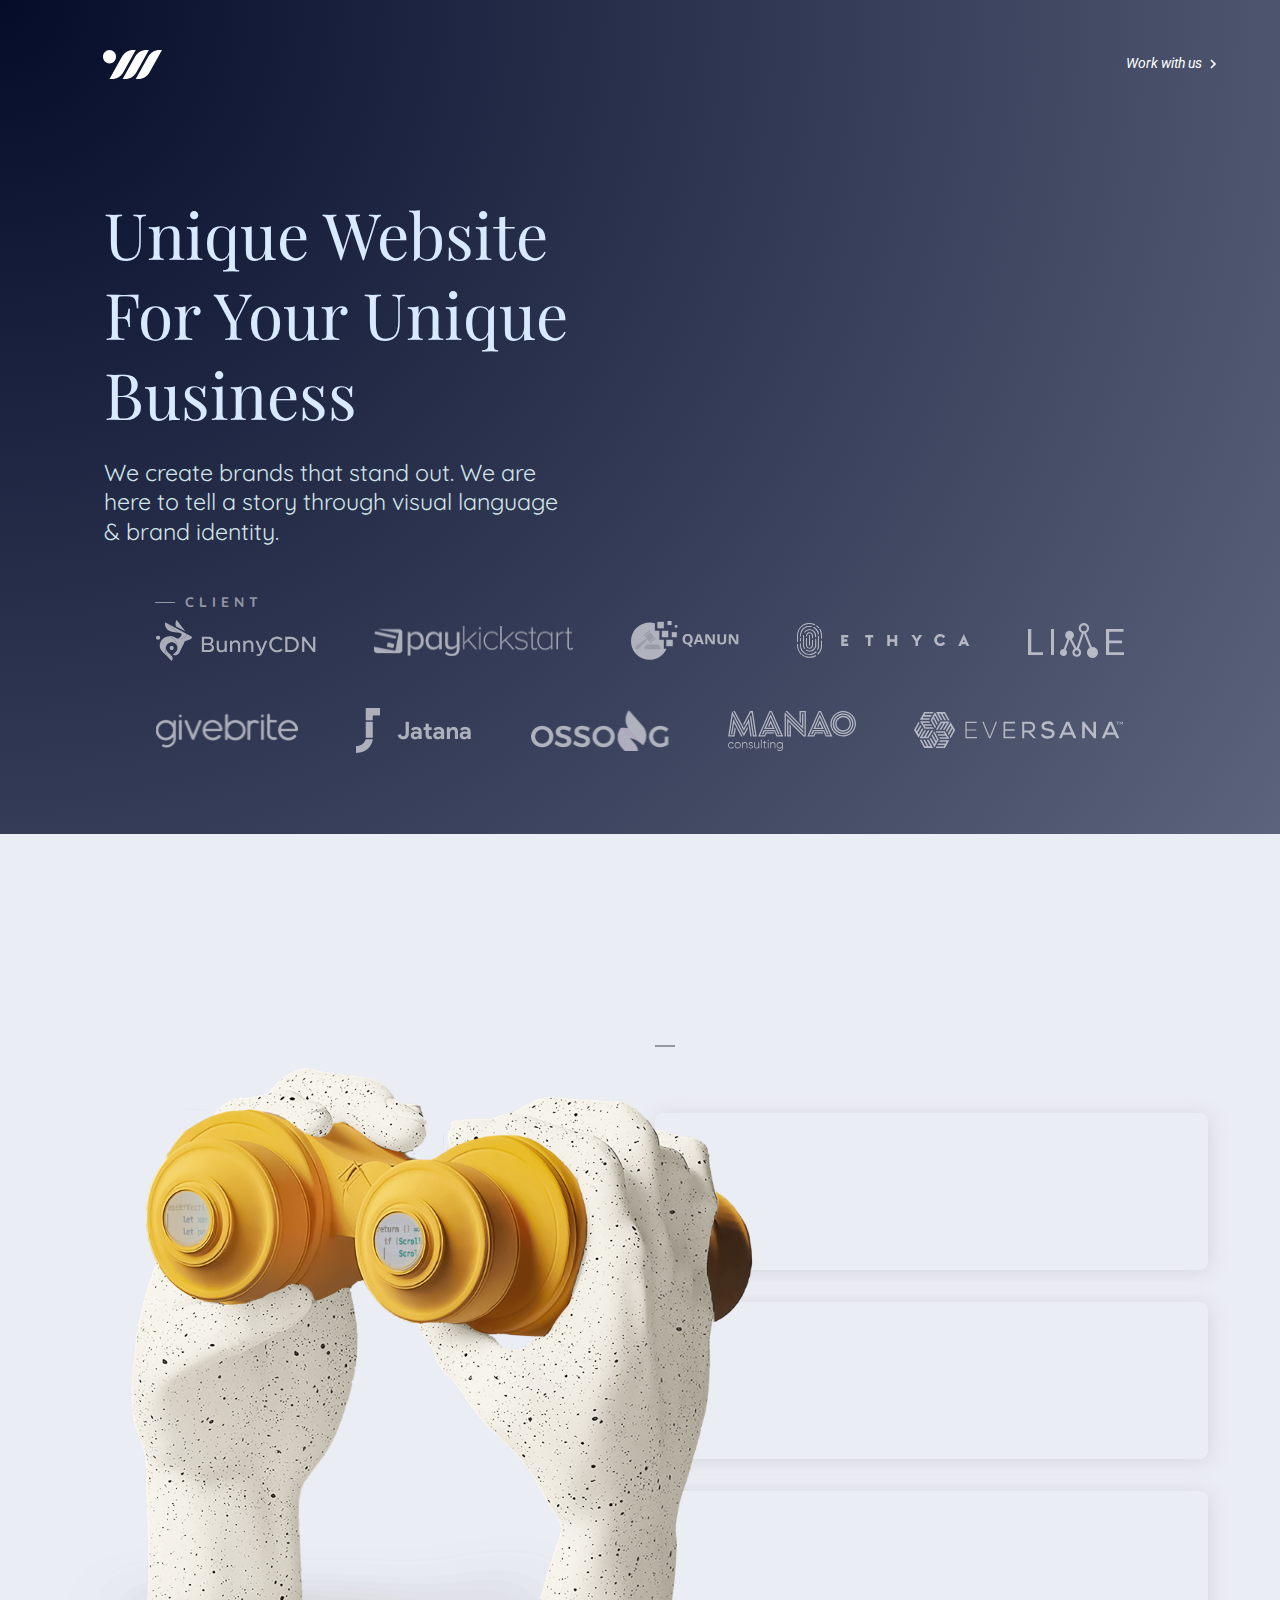
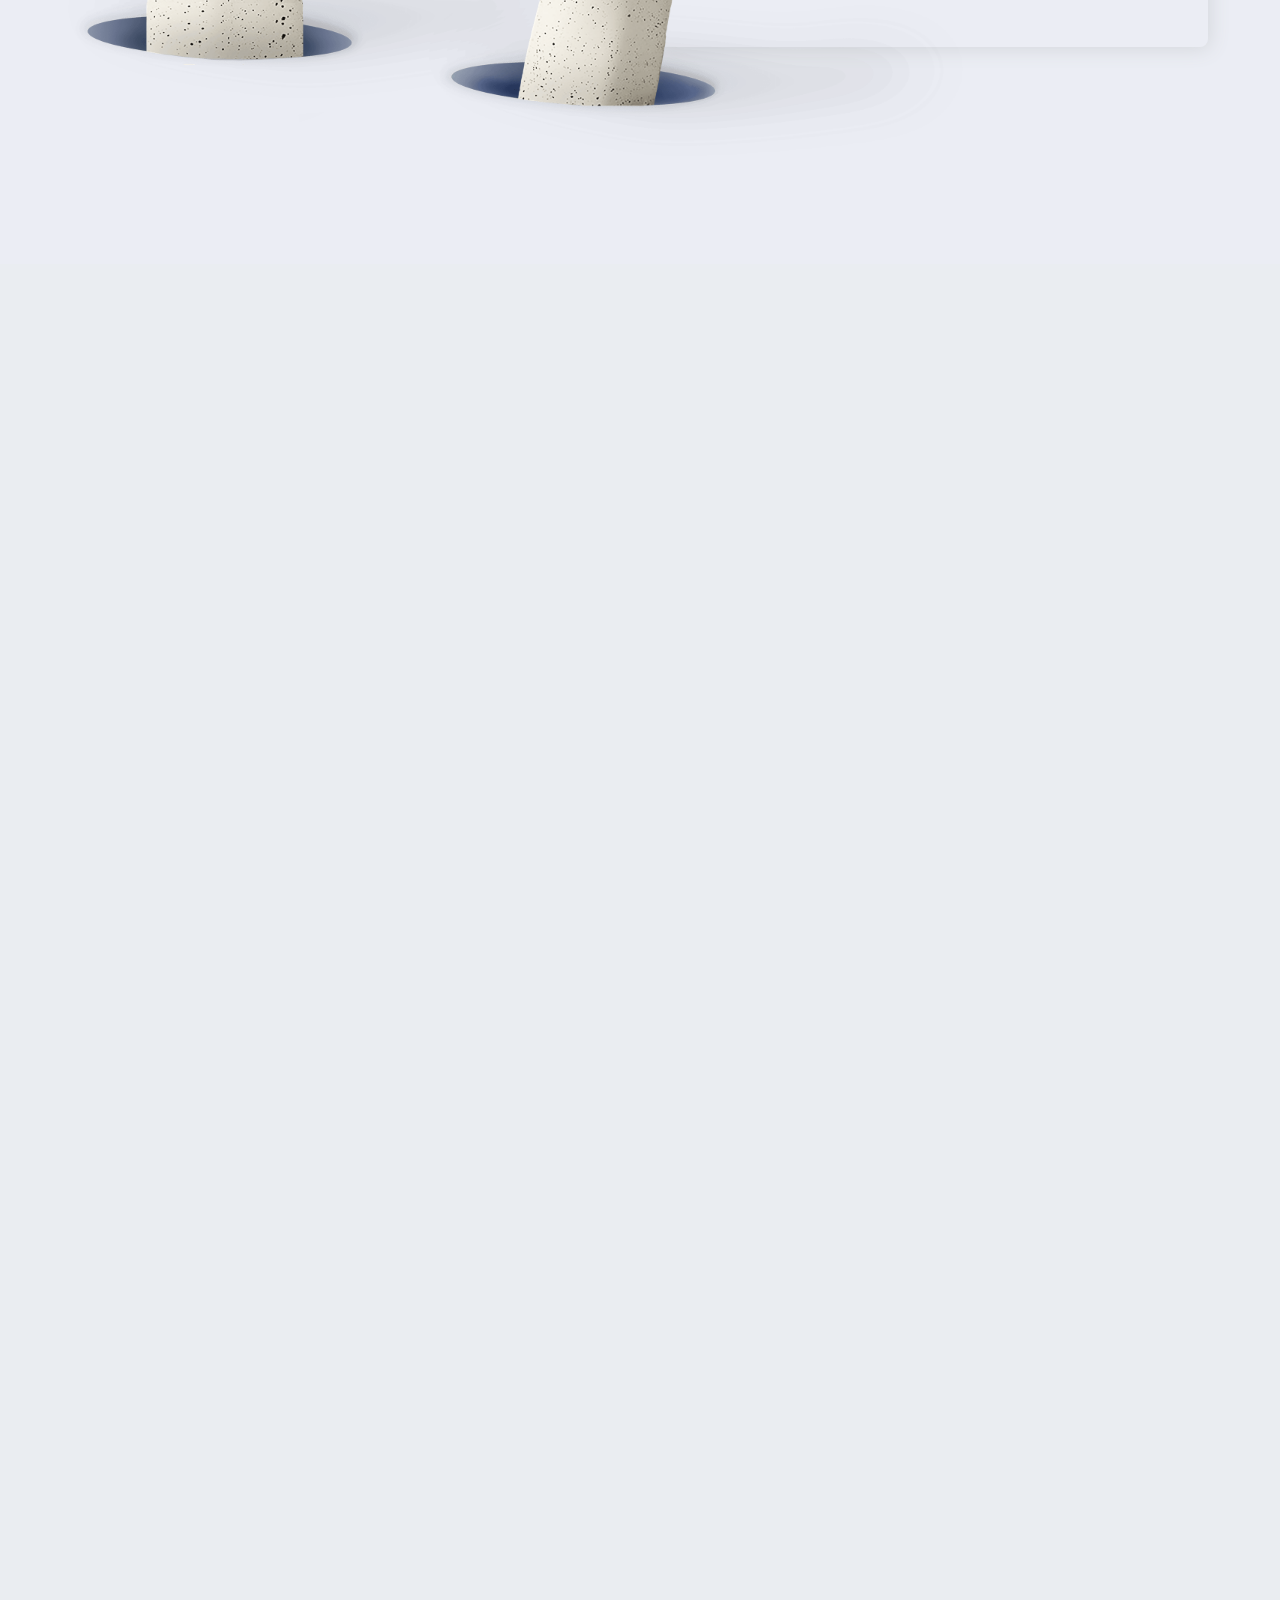
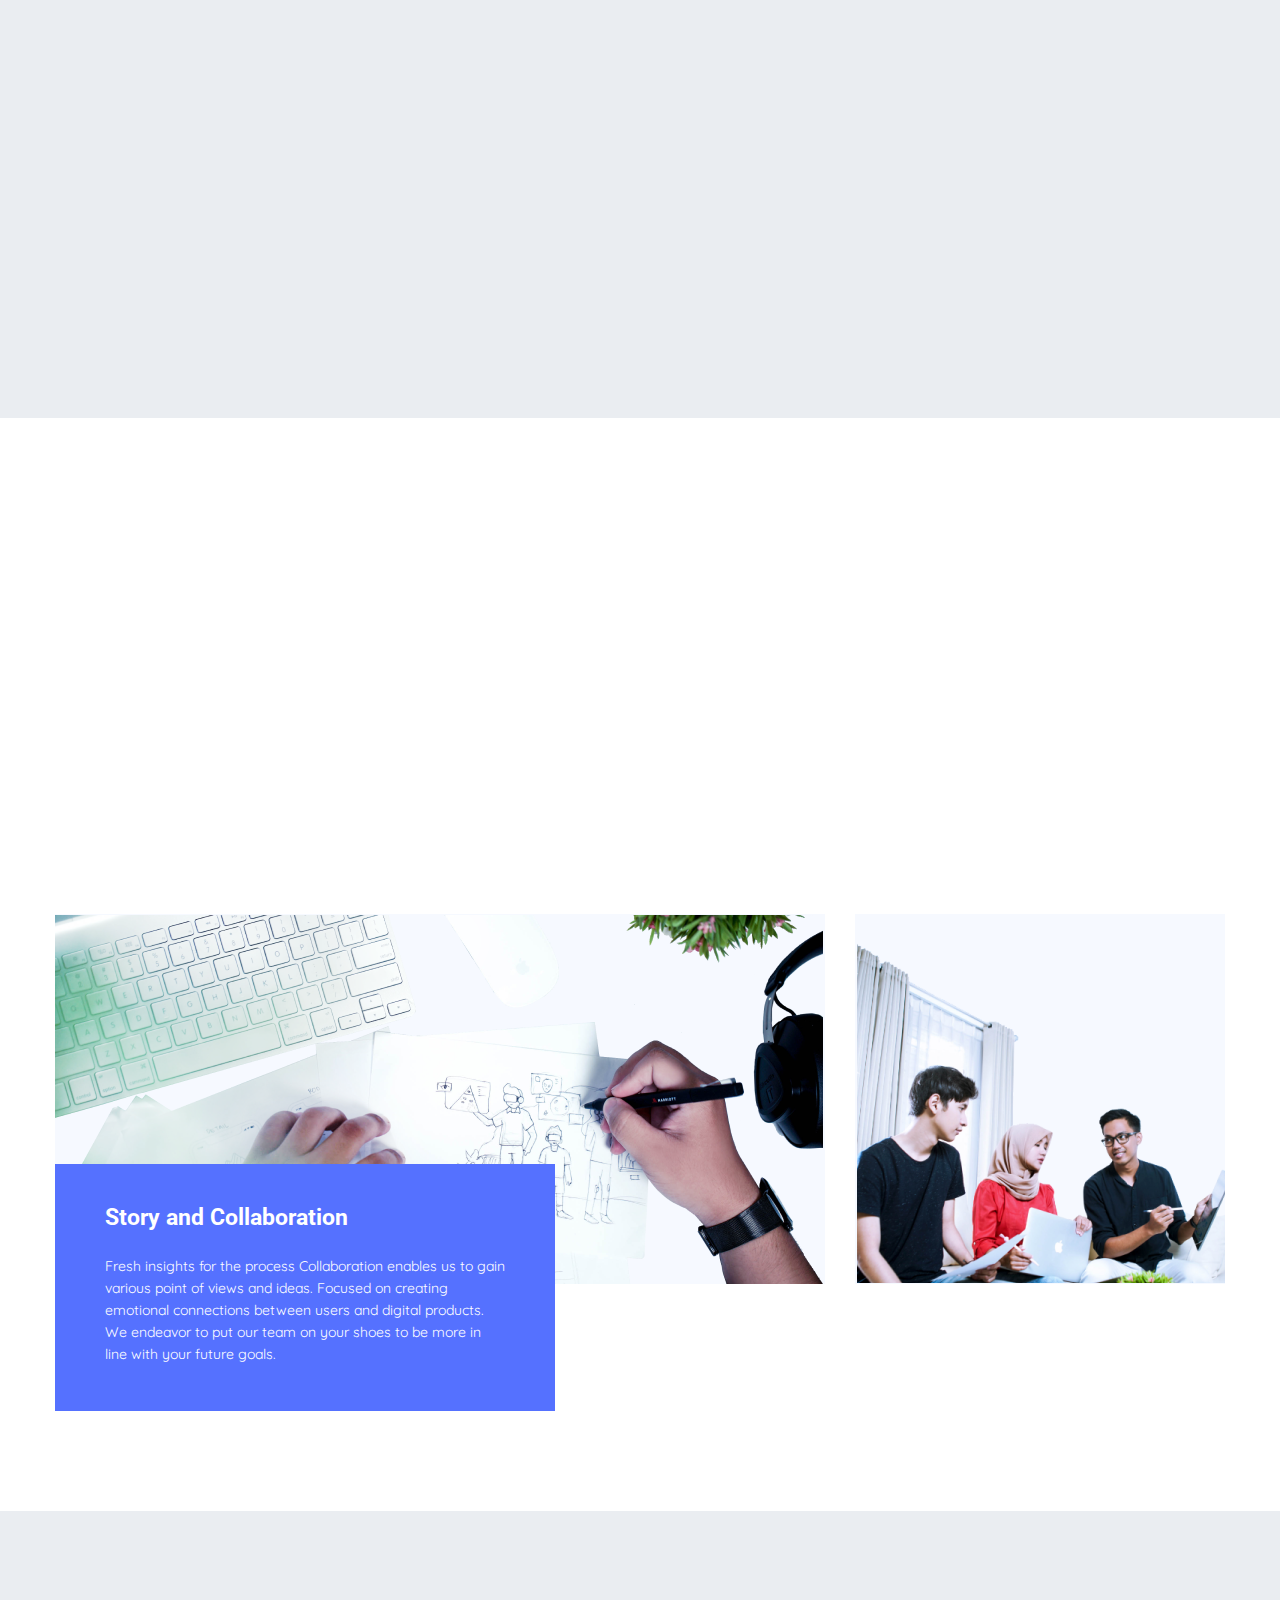
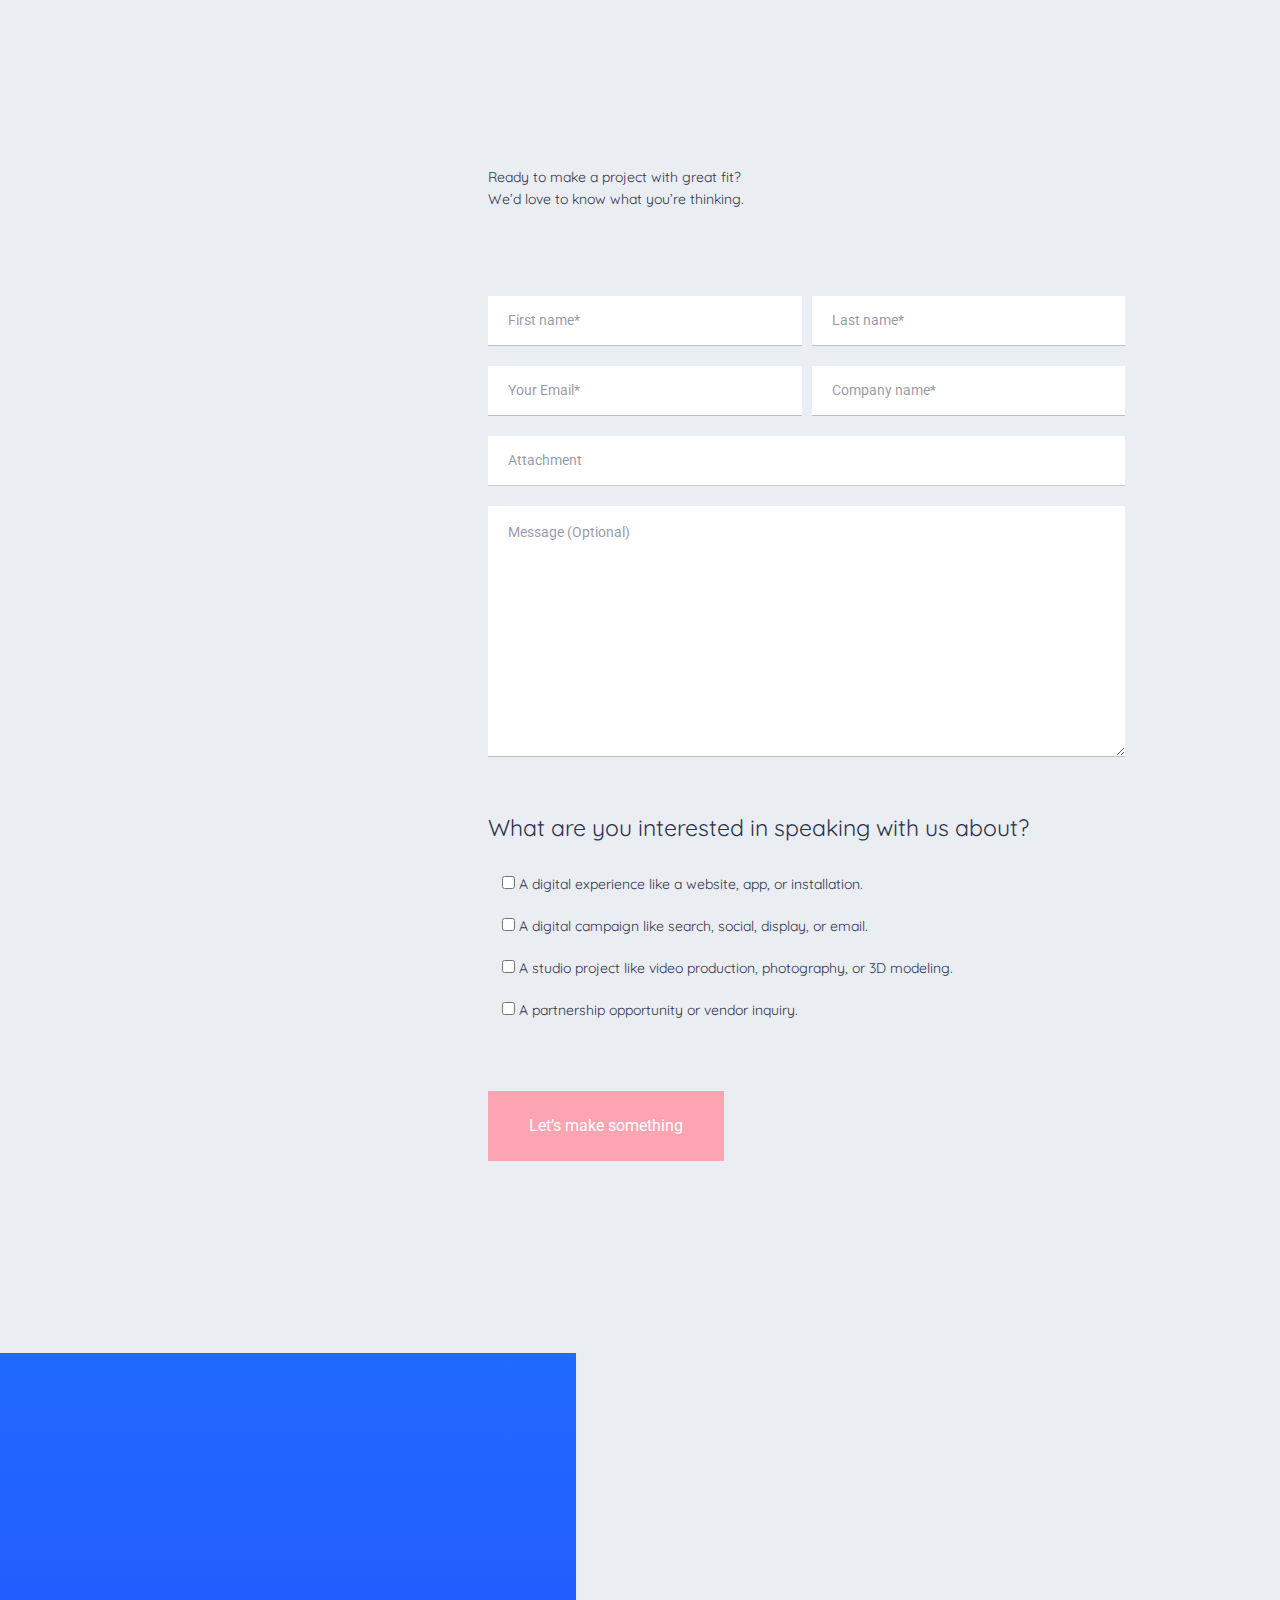
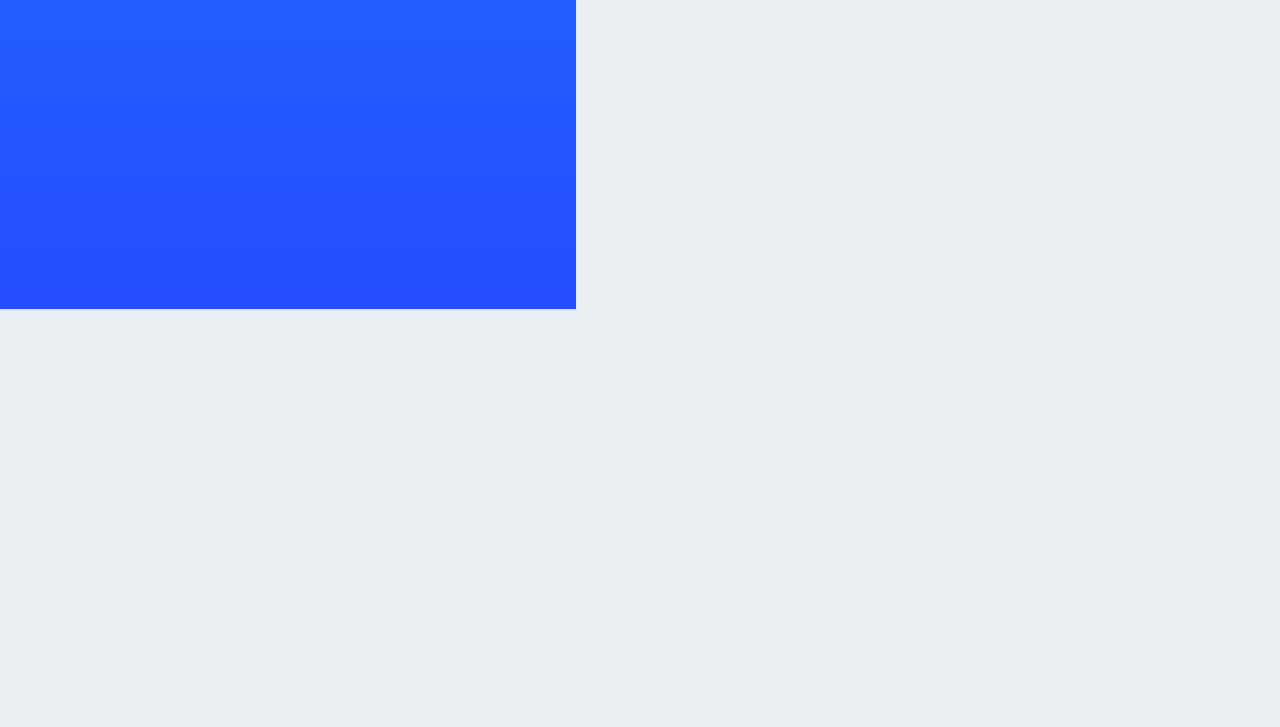
==== commit 0cafa480: "service sec update" ====
--- a/OWW STUDIO – Design Studio.html
+++ b/OWW STUDIO – Design Studio.html
@@ -14,30 +14,8 @@
     <link rel="stylesheet" href="./OWW STUDIO – Design Studio_files/owl.carousel.min.css">
     <link rel="stylesheet" href="./OWW STUDIO – Design Studio_files/owl.theme.default.min.css">
     <link rel="stylesheet" href="./OWW STUDIO – Design Studio_files/oww.css">
-	<title>OWW STUDIO – Design Studio</title>
-<link rel="dns-prefetch" href="https://s.w.org/">
-<link rel="alternate" type="application/rss+xml" title="OWW STUDIO » Feed" href="https://owwstudio.com/feed/">
-<link rel="alternate" type="application/rss+xml" title="OWW STUDIO » Comments Feed" href="https://owwstudio.com/comments/feed/">
-		<script>
-			window._wpemojiSettings = {"baseUrl":"https:\/\/s.w.org\/images\/core\/emoji\/12.0.0-1\/72x72\/","ext":".png","svgUrl":"https:\/\/s.w.org\/images\/core\/emoji\/12.0.0-1\/svg\/","svgExt":".svg","source":{"concatemoji":"https:\/\/owwstudio.com\/wp-includes\/js\/wp-emoji-release.min.js?ver=5.4.6"}};
-			/*! This file is auto-generated */
-			!function(e,a,t){var n,r,o,i=a.createElement("canvas"),p=i.getContext&&i.getContext("2d");function s(e,t){var a=String.fromCharCode;p.clearRect(0,0,i.width,i.height),p.fillText(a.apply(this,e),0,0);e=i.toDataURL();return p.clearRect(0,0,i.width,i.height),p.fillText(a.apply(this,t),0,0),e===i.toDataURL()}function c(e){var t=a.createElement("script");t.src=e,t.defer=t.type="text/javascript",a.getElementsByTagName("head")[0].appendChild(t)}for(o=Array("flag","emoji"),t.supports={everything:!0,everythingExceptFlag:!0},r=0;r<o.length;r++)t.supports[o[r]]=function(e){if(!p||!p.fillText)return!1;switch(p.textBaseline="top",p.font="600 32px Arial",e){case"flag":return s([127987,65039,8205,9895,65039],[127987,65039,8203,9895,65039])?!1:!s([55356,56826,55356,56819],[55356,56826,8203,55356,56819])&&!s([55356,57332,56128,56423,56128,56418,56128,56421,56128,56430,56128,56423,56128,56447],[55356,57332,8203,56128,56423,8203,56128,56418,8203,56128,56421,8203,56128,56430,8203,56128,56423,8203,56128,56447]);case"emoji":return!s([55357,56424,55356,57342,8205,55358,56605,8205,55357,56424,55356,57340],[55357,56424,55356,57342,8203,55358,56605,8203,55357,56424,55356,57340])}return!1}(o[r]),t.supports.everything=t.supports.everything&&t.supports[o[r]],"flag"!==o[r]&&(t.supports.everythingExceptFlag=t.supports.everythingExceptFlag&&t.supports[o[r]]);t.supports.everythingExceptFlag=t.supports.everythingExceptFlag&&!t.supports.flag,t.DOMReady=!1,t.readyCallback=function(){t.DOMReady=!0},t.supports.everything||(n=function(){t.readyCallback()},a.addEventListener?(a.addEventListener("DOMContentLoaded",n,!1),e.addEventListener("load",n,!1)):(e.attachEvent("onload",n),a.attachEvent("onreadystatechange",function(){"complete"===a.readyState&&t.readyCallback()})),(n=t.source||{}).concatemoji?c(n.concatemoji):n.wpemoji&&n.twemoji&&(c(n.twemoji),c(n.wpemoji)))}(window,document,window._wpemojiSettings);
-		</script><script src="./OWW STUDIO – Design Studio_files/wp-emoji-release.min.js" type="text/javascript" defer=""></script>
-
-<style>
-img.wp-smiley,
-img.emoji {
-	display: inline !important;
-	border: none !important;
-	box-shadow: none !important;
-	height: 1em !important;
-	width: 1em !important;
-	margin: 0 .07em !important;
-	vertical-align: -0.1em !important;
-	background: none !important;
-	padding: 0 !important;
-}
-</style>
+	<title>BlackRock Creative</title>
+
 <link rel="stylesheet" id="wp-block-library-css" href="./OWW STUDIO – Design Studio_files/style.min.css" media="all">
 <link rel="stylesheet" id="contact-form-7-css" href="./OWW STUDIO – Design Studio_files/styles.css" media="all">
 <link rel="stylesheet" id="owwstudio-style-css" href="./OWW STUDIO – Design Studio_files/style.css" media="all">
@@ -101,7 +79,7 @@
     </div>
 </section>
 <!--end:hero--><!--start:client-->
-<section id="al-client" class="al-client wow slideInRight animated" style="visibility: visible;">
+<section id="al-client" class="al-client wow slideInRight animated">
     <div class="container">
         <div class="row">
             <div class="col-lg-10 offset-lg-1 col-md-12 col-sm-12">
@@ -111,18 +89,18 @@
                 </div>
                 <div class="al-content">
                     <ul class="list-unstyled">
-                        <li class="wow animate__ animate__slideInDown" data-wow-duration="1.2s" data-wow-delay=".2s" style="visibility: visible; animation-duration: 1.2s; animation-delay: 0.2s; animation-name: slideInDown;"><img src="./OWW STUDIO – Design Studio_files/ic-bunny-cdn.svg" alt="Bunny CDN"></li>
-                        <li class="wow animate__ animate__slideInDown" data-wow-duration="1.2s" data-wow-delay=".4s" style="visibility: visible; animation-duration: 1.2s; animation-delay: 0.4s; animation-name: slideInDown;"><img src="./OWW STUDIO – Design Studio_files/ic-paykickstart.svg" alt="Pay Kickstart"></li>
-                        <li class="wow animate__ animate__slideInDown" data-wow-duration="1.2s" data-wow-delay=".6s" style="visibility: visible; animation-duration: 1.2s; animation-delay: 0.6s; animation-name: slideInDown;"><img src="./OWW STUDIO – Design Studio_files/ic-qanun.svg" alt="Qanun"></li>
-                        <li class="wow animate__ animate__slideInDown" data-wow-duration="1.2s" data-wow-delay=".8s" style="visibility: visible; animation-duration: 1.2s; animation-delay: 0.8s; animation-name: slideInDown;"><img src="./OWW STUDIO – Design Studio_files/ic-rthyca.svg" alt="Ethyca"></li>
-                        <li class="wow animate__ animate__slideInDown" data-wow-duration="1.2s" data-wow-delay="1s" style="visibility: visible; animation-duration: 1.2s; animation-delay: 1s; animation-name: slideInDown;"><img src="./OWW STUDIO – Design Studio_files/ic-lime.svg" alt="Lime"></li>
+                        <li class="wow animate__ animate__slideInDown" data-wow-duration="1.2s"  style="visibility: visible; animation-duration: 1.2s; animation-delay: 0.2s; animation-name: slideInDown;"><img src="./OWW STUDIO – Design Studio_files/ic-bunny-cdn.svg" alt="Bunny CDN"></li>
+                        <li class="wow animate__ animate__slideInDown" data-wow-duration="1.2s"  style="visibility: visible; animation-duration: 1.2s; animation-delay: 0.4s; animation-name: slideInDown;"><img src="./OWW STUDIO – Design Studio_files/ic-paykickstart.svg" alt="Pay Kickstart"></li>
+                        <li class="wow animate__ animate__slideInDown" data-wow-duration="1.2s"  style="visibility: visible; animation-duration: 1.2s; animation-delay: 0.6s; animation-name: slideInDown;"><img src="./OWW STUDIO – Design Studio_files/ic-qanun.svg" alt="Qanun"></li>
+                        <li class="wow animate__ animate__slideInDown" data-wow-duration="1.2s"  style="visibility: visible; animation-duration: 1.2s; animation-delay: 0.8s; animation-name: slideInDown;"><img src="./OWW STUDIO – Design Studio_files/ic-rthyca.svg" alt="Ethyca"></li>
+                        <li class="wow animate__ animate__slideInDown" data-wow-duration="1.2s"  style="visibility: visible; animation-duration: 1.2s; animation-delay: 1s; animation-name: slideInDown;"><img src="./OWW STUDIO – Design Studio_files/ic-lime.svg" alt="Lime"></li>
                     </ul>
                     <ul class="list-unstyled">
-                        <li class="wow animate__ animate__slideInDown" data-wow-duration="1.2s" data-wow-delay="1s" style="visibility: visible; animation-duration: 1.2s; animation-delay: 1s; animation-name: slideInDown;"><img src="./OWW STUDIO – Design Studio_files/ic-givebrite.svg" alt="Givebrite"></li>
-                        <li class="wow animate__ animate__slideInDown" data-wow-duration="1.2s" data-wow-delay=".8s" style="visibility: visible; animation-duration: 1.2s; animation-delay: 0.8s; animation-name: slideInDown;"><img src="./OWW STUDIO – Design Studio_files/ic-jatana.svg" alt="Jatana"></li>
-                        <li class="wow animate__ animate__slideInDown" data-wow-duration="1.2s" data-wow-delay=".6s" style="visibility: visible; animation-duration: 1.2s; animation-delay: 0.6s; animation-name: slideInDown;"><img src="./OWW STUDIO – Design Studio_files/ic-ossogas.svg" alt="Ossogas"></li>
-                        <li class="wow animate__ animate__slideInDown" data-wow-duration="1.2s" data-wow-delay=".4s" style="visibility: visible; animation-duration: 1.2s; animation-delay: 0.4s; animation-name: slideInDown;"><img src="./OWW STUDIO – Design Studio_files/ic-manao.svg" alt="Manao"></li>
-                        <li class="wow animate__ animate__slideInDown" data-wow-duration="1.2s" data-wow-delay=".2s" style="visibility: visible; animation-duration: 1.2s; animation-delay: 0.2s; animation-name: slideInDown;"><img src="./OWW STUDIO – Design Studio_files/ic-eversana.svg" alt="Eversana"></li>
+                        <li class="wow animate__ animate__slideInDown" data-wow-duration="1.2s"  style="visibility: visible; animation-duration: 1.2s; animation-delay: 1s; animation-name: slideInDown;"><img src="./OWW STUDIO – Design Studio_files/ic-givebrite.svg" alt="Givebrite"></li>
+                        <li class="wow animate__ animate__slideInDown" data-wow-duration="1.2s"  style="visibility: visible; animation-duration: 1.2s; animation-delay: 0.8s; animation-name: slideInDown;"><img src="./OWW STUDIO – Design Studio_files/ic-jatana.svg" alt="Jatana"></li>
+                        <li class="wow animate__ animate__slideInDown" data-wow-duration="1.2s"  style="visibility: visible; animation-duration: 1.2s; animation-delay: 0.6s; animation-name: slideInDown;"><img src="./OWW STUDIO – Design Studio_files/ic-ossogas.svg" alt="Ossogas"></li>
+                        <li class="wow animate__ animate__slideInDown" data-wow-duration="1.2s"  style="visibility: visible; animation-duration: 1.2s; animation-delay: 0.4s; animation-name: slideInDown;"><img src="./OWW STUDIO – Design Studio_files/ic-manao.svg" alt="Manao"></li>
+                        <li class="wow animate__ animate__slideInDown" data-wow-duration="1.2s"  style="visibility: visible; animation-duration: 1.2s; animation-delay: 0.2s; animation-name: slideInDown;"><img src="./OWW STUDIO – Design Studio_files/ic-eversana.svg" alt="Eversana"></li>
                     </ul>
                 </div>
             </div>
@@ -137,6 +115,47 @@
             <div class="col-lg-6 col-md-6 col-sm-12 handsCol">
                 <img src="./OWW STUDIO – Design Studio_files/handsServices.png" alt=""  class="handsImg">
             </div>
+            <div class="al-ServiceCards col-lg-6 col-md-6 col-sm-12">
+                <div class="al-heading">
+                    <div class="al-heading-border"></div>
+                    <h2 class="wow animate__ animate__slideInLeft animated" data-wow-duration="1s" style="visibility: visible; animation-duration: 1s; animation-name: slideInLeft;">
+                        What We Do
+                    </h2>
+                </div>
+                    <div class="al-content">
+                                <div class="al-card info">
+                                    <div class="al-card-heading">
+                                        <h4 class="wow animate__ animate__flash animated" data-wow-duration="1s" style="visibility: visible; animation-duration: 1s; animation-name: flash;">Visual Identity</h4>
+                                    </div>
+                                    <div class="al-card-content wow animate__ animate__slideInUp animated" data-wow-duration="1.2s" style="visibility: visible; animation-duration: 1.2s; animation-name: slideInUp;">
+                                        <p>Make a good impression when you communicate your identity and the service or products you sell to your audience.</p>
+                                    </div>
+                                </div>
+                                <div class="al-card warning">
+                                    <div class="al-card-heading">
+                                        <h4 class="wow animate__ animate animated" data-wow-duration="1s" style="visibility: visible; animation-duration: 1s; animation-name: flash;">Graphic Design</h4>
+                                    </div>
+                                    <div class="al-card-content wow animate__ animate__slideInUp animated" data-wow-duration="1.2s" style="visibility: visible; animation-duration: 1.2s; animation-name: slideInUp;">
+                                        <p>Get your custom and exceptional work of UI and UX web or app design, illustrations, motion graphics for your needs.</p>
+                                    </div>
+                                </div>
+                                <div class="al-card danger">
+                                    <div class="al-card-heading">
+                                        <h4 class="wow animate__ animate animated" data-wow-duration="1s" style="visibility: visible; animation-duration: 1s; animation-name: flash;">Development</h4>
+                                    </div>
+                                    <div class="al-card-content wow animate__ animate__slideInUp animated" data-wow-duration="1.2s" style="visibility: visible; animation-duration: 1.2s; animation-name: slideInUp;">
+                                        <p>Our expert Front-End Developers are ready to implement the aesthetic designs into codes using the latest technology.</p>
+                                    </div>
+                                </div>
+                    </div>
+            </div>
+        </div>
+    </div>
+</section>
+
+<!---<section id="al-aboutUs" class="al-aboutUs">
+    <div class="container">
+        <div class="row aboutUsWrap">
             <div class="al-ServiceCards col-lg-6 col-md-6 col-sm-12">
                 <div class="al-heading">
                     <div class="al-heading-border"></div>
@@ -145,35 +164,15 @@
                     </h2>
                 </div>
                     <div class="al-content">
-                                <div class="al-card info">
-                                    <div class="al-card-heading">
-                                        <h4 class="wow animate__ animate__flash animated" data-wow-duration="1s" style="visibility: visible; animation-duration: 1s; animation-name: flash;">Visual Identity</h4>
-                                    </div>
-                                    <div class="al-card-content wow animate__ animate__slideInUp animated" data-wow-duration="1.2s" style="visibility: visible; animation-duration: 1.2s; animation-name: slideInUp;">
-                                        <p>Make a good impression when you communicate your identity and the service or products you sell to your audience.</p>
-                                    </div>
-                                </div>
-                                <div class="al-card warning">
-                                    <div class="al-card-heading">
-                                        <h4 class="wow animate__ animate animated" data-wow-duration="1s" style="visibility: visible; animation-duration: 1s; animation-name: flash;">Graphic Design</h4>
-                                    </div>
-                                    <div class="al-card-content wow animate__ animate__slideInUp animated" data-wow-duration="1.2s" style="visibility: visible; animation-duration: 1.2s; animation-name: slideInUp;">
-                                        <p>Get your custom and exceptional work of UI and UX web or app design, illustrations, motion graphics for your needs.</p>
-                                    </div>
-                                </div>
-                                <div class="al-card danger">
-                                    <div class="al-card-heading">
-                                        <h4 class="wow animate__ animate animated" data-wow-duration="1s" style="visibility: visible; animation-duration: 1s; animation-name: flash;">Development</h4>
-                                    </div>
-                                    <div class="al-card-content wow animate__ animate__slideInUp animated" data-wow-duration="1.2s" style="visibility: visible; animation-duration: 1.2s; animation-name: slideInUp;">
-                                        <p>Our expert Front-End Developers are ready to implement the aesthetic designs into codes using the latest technology.</p>
-                                    </div>
-                                </div>
-                    </div>
-            </div>
-        </div>
-    </div>
-</section>
+                        <p>About Us</p>
+                    </div>
+            </div>
+            <div class="col-lg-6 col-md-6 col-sm-12 handsCol">
+                <img src="./OWW STUDIO – Design Studio_files/handsServices.png" alt=""  class="handsImg">
+            </div>
+        </div>
+    </div>
+</section>-->
 
 <!--start:works-->
 <section id="al-works" class="al-works">
@@ -262,11 +261,11 @@
     </div>
 
 </div>
-    <section id="al-hero" class="al-hero wow slideInRight animated" style="visibility: visible;">
+ <!---<section class="wow slideInRight animated" style="visibility: visible; border: 1px solid red">
         <div class="container">
-            
             <div class="owl-carousel owl-theme owl-loaded owl-drag"> 
-            <div class="owl-stage-outer"><div class="owl-stage" style="transform: translate3d(-3570px, 0px, 0px); transition: all 0s ease 0s; width: 13090px;"><div class="owl-item cloned" style="width: 1170px; margin-right: 20px;"><div class="item">
+            <div class="owl-stage-outer">
+                <div class="owl-stage" style="transform: translate3d(-3570px, 0px, 0px); transition: all 0s ease 0s; width: 13090px;"><div class="owl-item cloned" style="width: 1170px; margin-right: 20px;"><div class="item">
                     <div class="item-img item-img-3">
                         <div class="item-img-number"></div>
                         <img class="item-img-main" src="./OWW STUDIO – Design Studio_files/img.png">
@@ -293,19 +292,9 @@
                             </li>
                         </ul>
                     </div>
-                </div></div>
-
-
-
-
-
-
-
-
-
-
-
-</section>
+                </div>
+            </div>
+    </section>-->
 <!--end:works--><!--start:about-->
 <section id="al-about" class="al-about">
     <div class="container">
--- a/OWW STUDIO – Design Studio_files/oww.css
+++ b/OWW STUDIO – Design Studio_files/oww.css
@@ -1,19 +1,18 @@
 @import url("https://fonts.googleapis.com/css2?family=Roboto:wght@400;700&display=swap");
 html, body {
+    box-sizing: border-box;
     margin: 0;
     padding: 0
 }
 html {
-    scroll-behavior: smooth
+    scroll-behavior: smooth;
 }
 body {
-    font-family: 'Roboto', sans-serif;
-    font-weight: 400;
     font-size: 14px;
     line-height: 22px;
     color: #2d334f;
     overflow-x: hidden;
-    background-color: #F6F7F9
+    background-color: #eaedf1
 }
 @media (min-width: 1200px) {
     .container, .container-lg, .container-md, .container-sm, .container-xl {
@@ -21,12 +20,12 @@
     }
 }
 
-h1, h2, h3{
+h1, h2, h3, h4{
     font-family: 'Playfair Display', serif;
     font-weight: 300;
     line-height: 125%;
 }
-h4, h5, p{
+p{
     font-family: 'Quicksand', sans-serif;
 }
 
@@ -141,14 +140,14 @@
     border: 1px solid rgba(253, 164, 179, 0.8)
 }
 .al-header {
-    background-image: radial-gradient(circle at 0 0, #5c637c, #02040c);
+    background-image: radial-gradient(circle at 0 0, #040c2a, #5c637c);
     padding-top: 36px;
 }
 .heroIntro{
     display: flex;
     align-items: start;
-    align-content: stretch;
-    justify-content: stretch;
+    align-content: space-between;
+    justify-content: space-between;
     margin-top: -3rem;
     height: 100%;
 }
@@ -157,14 +156,15 @@
     padding: 2rem 4rem;
 }
 .heroText h1{
-    color: #D3E5E8;
+    color: #d9e9ff;
     font-size: 4rem;
     margin-bottom: 1.5rem;
     text-transform: capitalize;
+    font-weight: 400;
 }
 .heroText p{
-    color: rgb(243, 241, 233);
-    font-size: 1.4rem;
+    color: #D3E5E8;
+    font-size: 1.45rem;
     line-height: 127%;
 }
 .heroImg{
@@ -211,11 +211,12 @@
     color: rgba(255, 255, 255, 0.8)
 }
 
-
+/*************************************Client***************************************/
+/*************************************Client***************************************/
 .al-client {
-    padding: 8px;
-}
-.al-client .al-heading {
+    padding-bottom: 5rem;
+}
+.al-client .al-h8pxeading {
     margin-bottom: 40px;
 }
 .al-client .al-content ul {
@@ -284,9 +285,9 @@
 }
 
 .al-service {
-    padding-top: 60px;
+    padding-top: 70px;
     padding-bottom: 60px;
-    background-color: #e3e7ee;
+   background-color: rgb(235, 237, 244);
 }
 .servicesHands{
     display: flex;
@@ -315,7 +316,7 @@
 }
 
 .al-service .al-heading .al-heading-border{
-    border: 1px solid #7e86a6;;
+    border: 1px solid #9598a0;
     margin-right: 0.6rem;
     height: 2px;
     width: 20px;
@@ -323,9 +324,11 @@
 }
 
 .al-service .al-heading h2{
-    font-size: 1.5rem;
+    font-family: 'Quicksand', sans-serif;
+    font-weight: 300;
+    font-size: 1.3rem;
     text-transform: capitalize;
-    color: #7e86a6;
+    color: #a0a3b0;
 }
 .al-ServiceCards{
     padding-right: 2rem;
@@ -335,20 +338,21 @@
     z-index: 5;
     margin-top: 30px;
 }
+
 .al-service .al-content .al-card {
-    box-shadow: 2px 2px 20px #d7dadf;
+    box-shadow: 2px 2px 20px #d4d7db;
     border: none;
-    border-radius: 10px;
+    border-radius: 8px;
     height: 100%;
     margin-bottom: 2rem;
     overflow: hidden;
 }
+
 .al-service .al-card{
     padding: 25px;
 }
 
 .al-service .al-card .al-content .al-card-heading h4 {
-    font-family: 'Quicksand', sans-serif;
     font-size: 23px;
     letter-spacing: 5px;
     color: rgb(11, 19, 47);
@@ -362,9 +366,6 @@
     margin-top: 1rem;
 }
 
-.al-service .al-content .al-card:hover {
-    box-shadow: 0 50px 100px 0 rgba(45, 51, 79, 0.1)
-}
 @media (max-width: 575.98px) {
     .al-service .al-heading {
         margin-bottom: 250px
@@ -629,6 +630,7 @@
     animation-fill-mode: both;
     animation-name: fadeInRight
 }
+
 .al-about .al-content .tab-content-card {
     width: 500px;
     background-color: #5571ff;
@@ -636,6 +638,7 @@
     position: relative;
     margin-top: -120px
 }
+
 .al-about .al-content .tab-content-card-rectangle {
     content: url("../images/about/about-rectangle.svg");
     position: absolute;
@@ -643,6 +646,7 @@
     bottom: 0;
     margin-left: -10px
 }
+
 .al-about .al-content .tab-content-card-triangle {
     content: url("../images/about/about-triangle.svg");
     position: absolute;
@@ -651,6 +655,7 @@
     margin-right: 30px;
     margin-bottom: -20px
 }
+
 .al-about .al-content .tab-content-card-rectangle-2 {
     content: url("../images/about/about-rectangle-2.svg");
     position: absolute;
@@ -659,6 +664,7 @@
     margin-bottom: 85px;
     margin-right: -20px
 }
+
 .al-about .al-content .tab-content-card h5 {
     font-size: 23px;
     color: white;
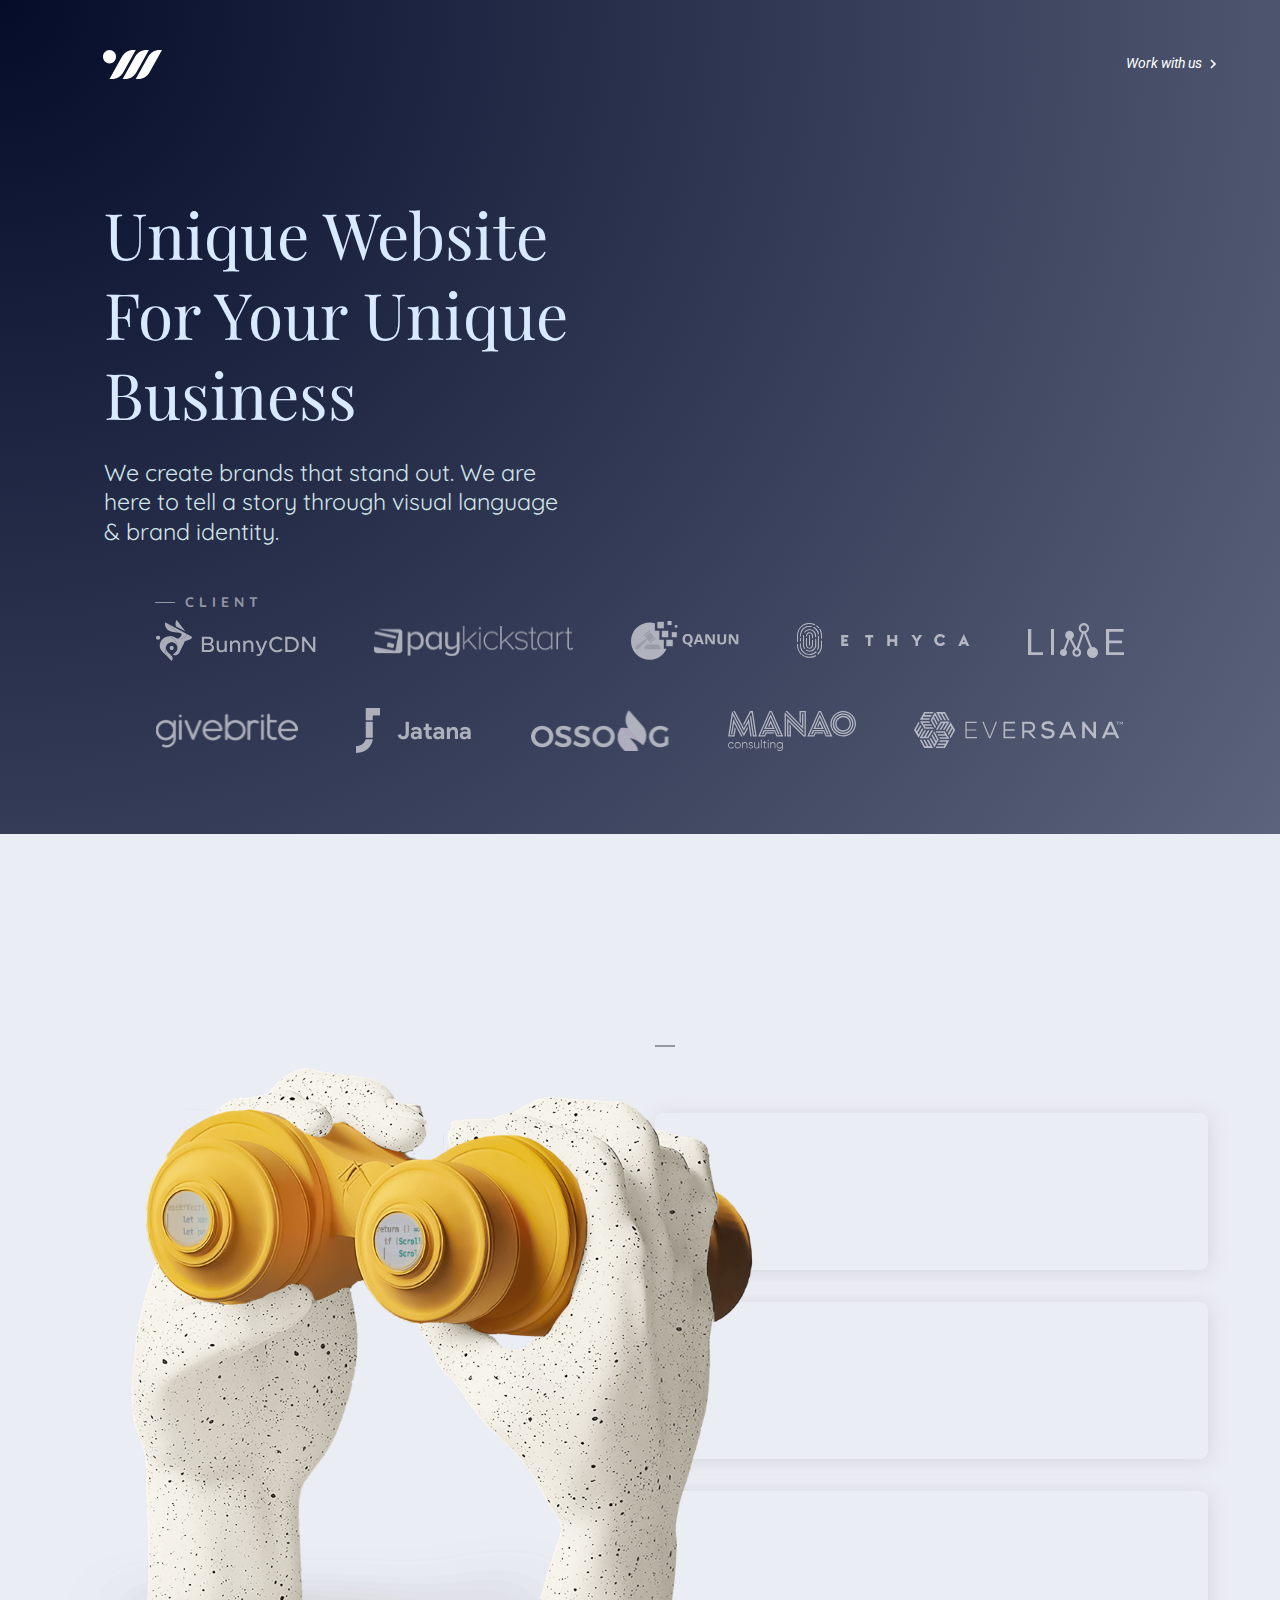
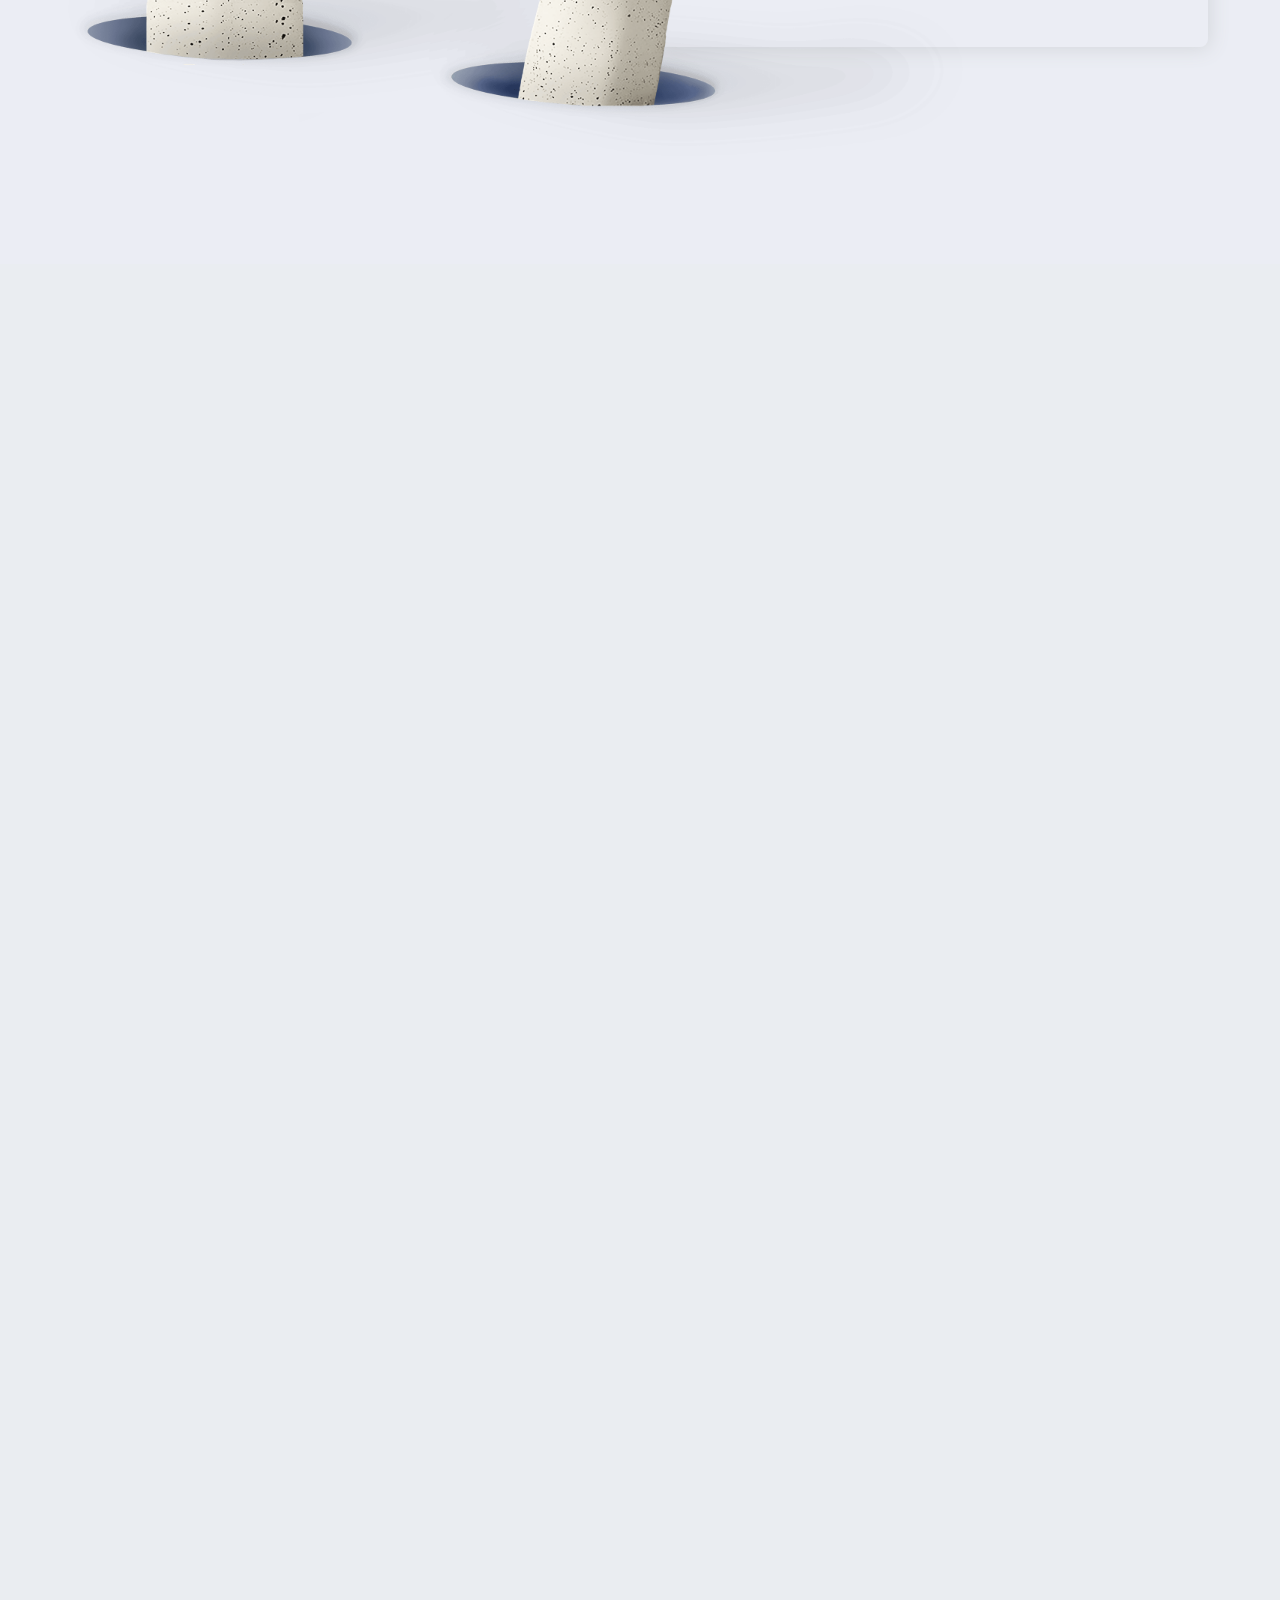
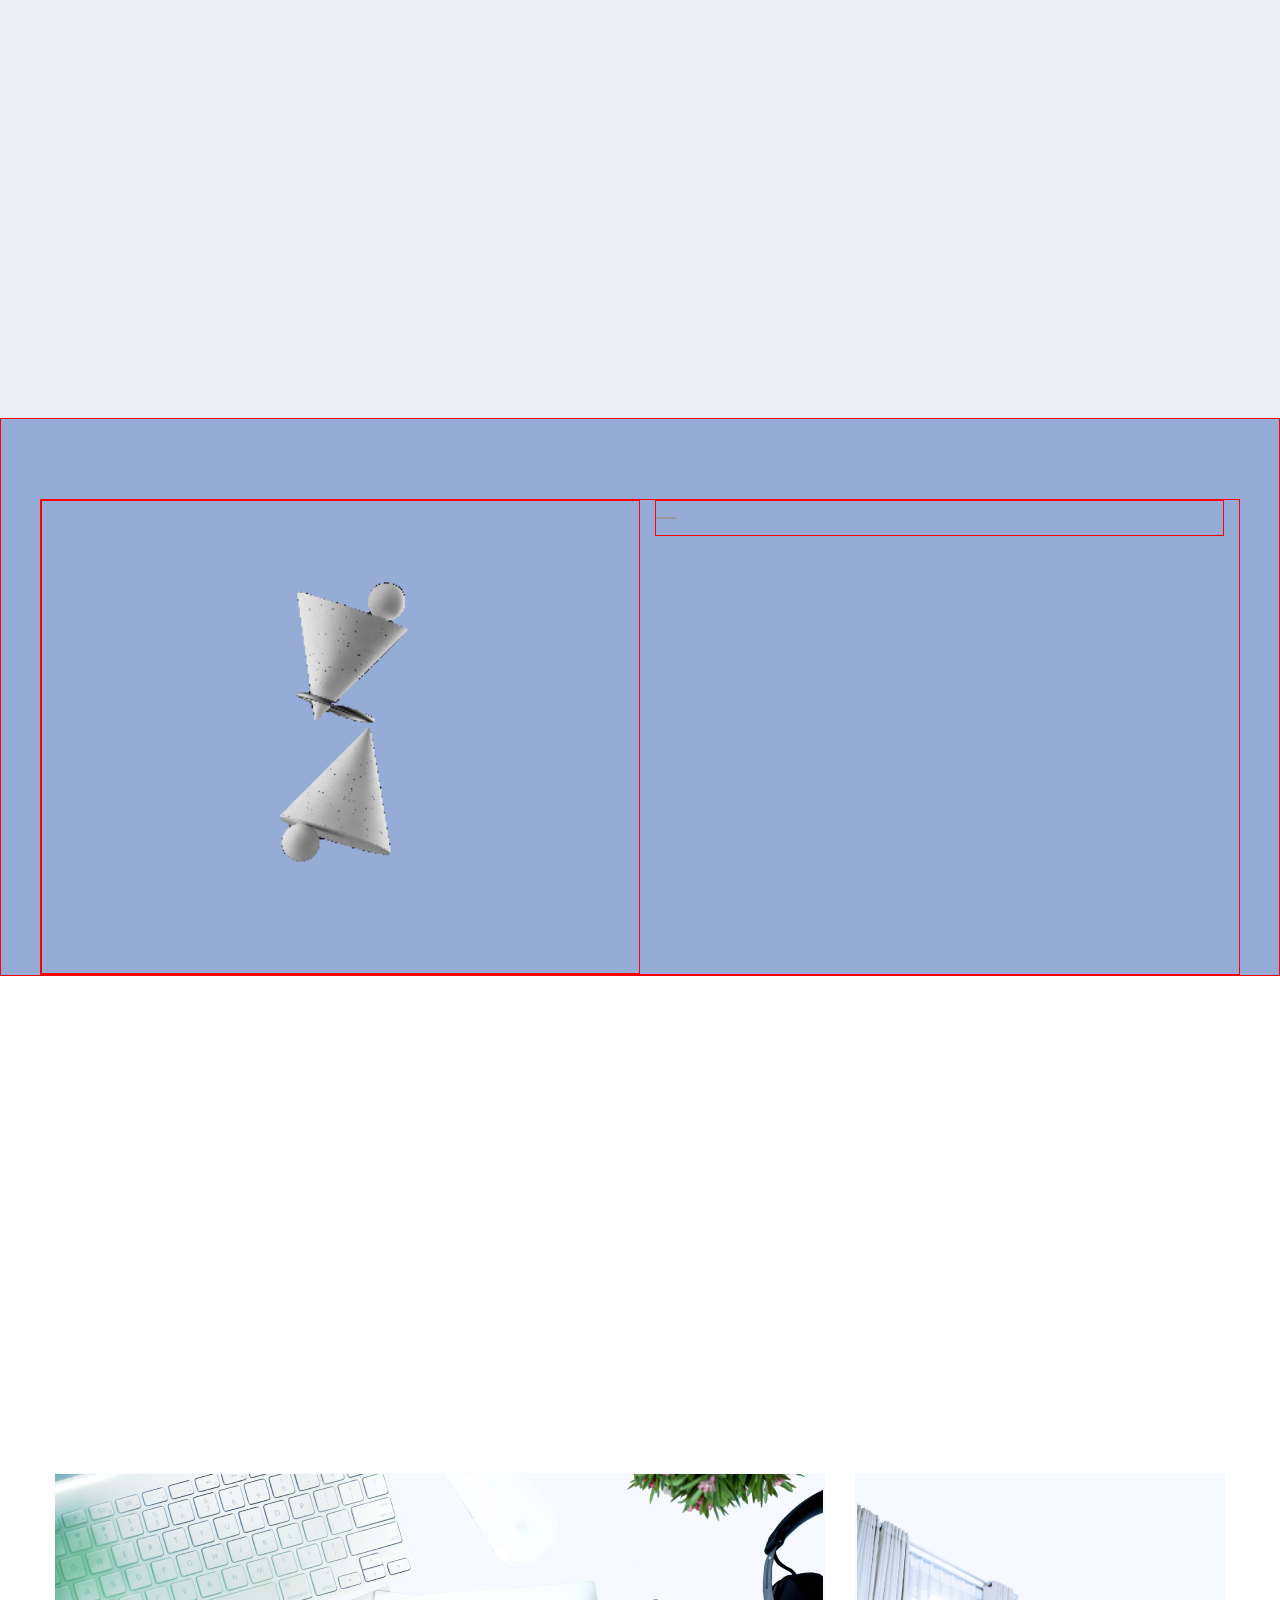
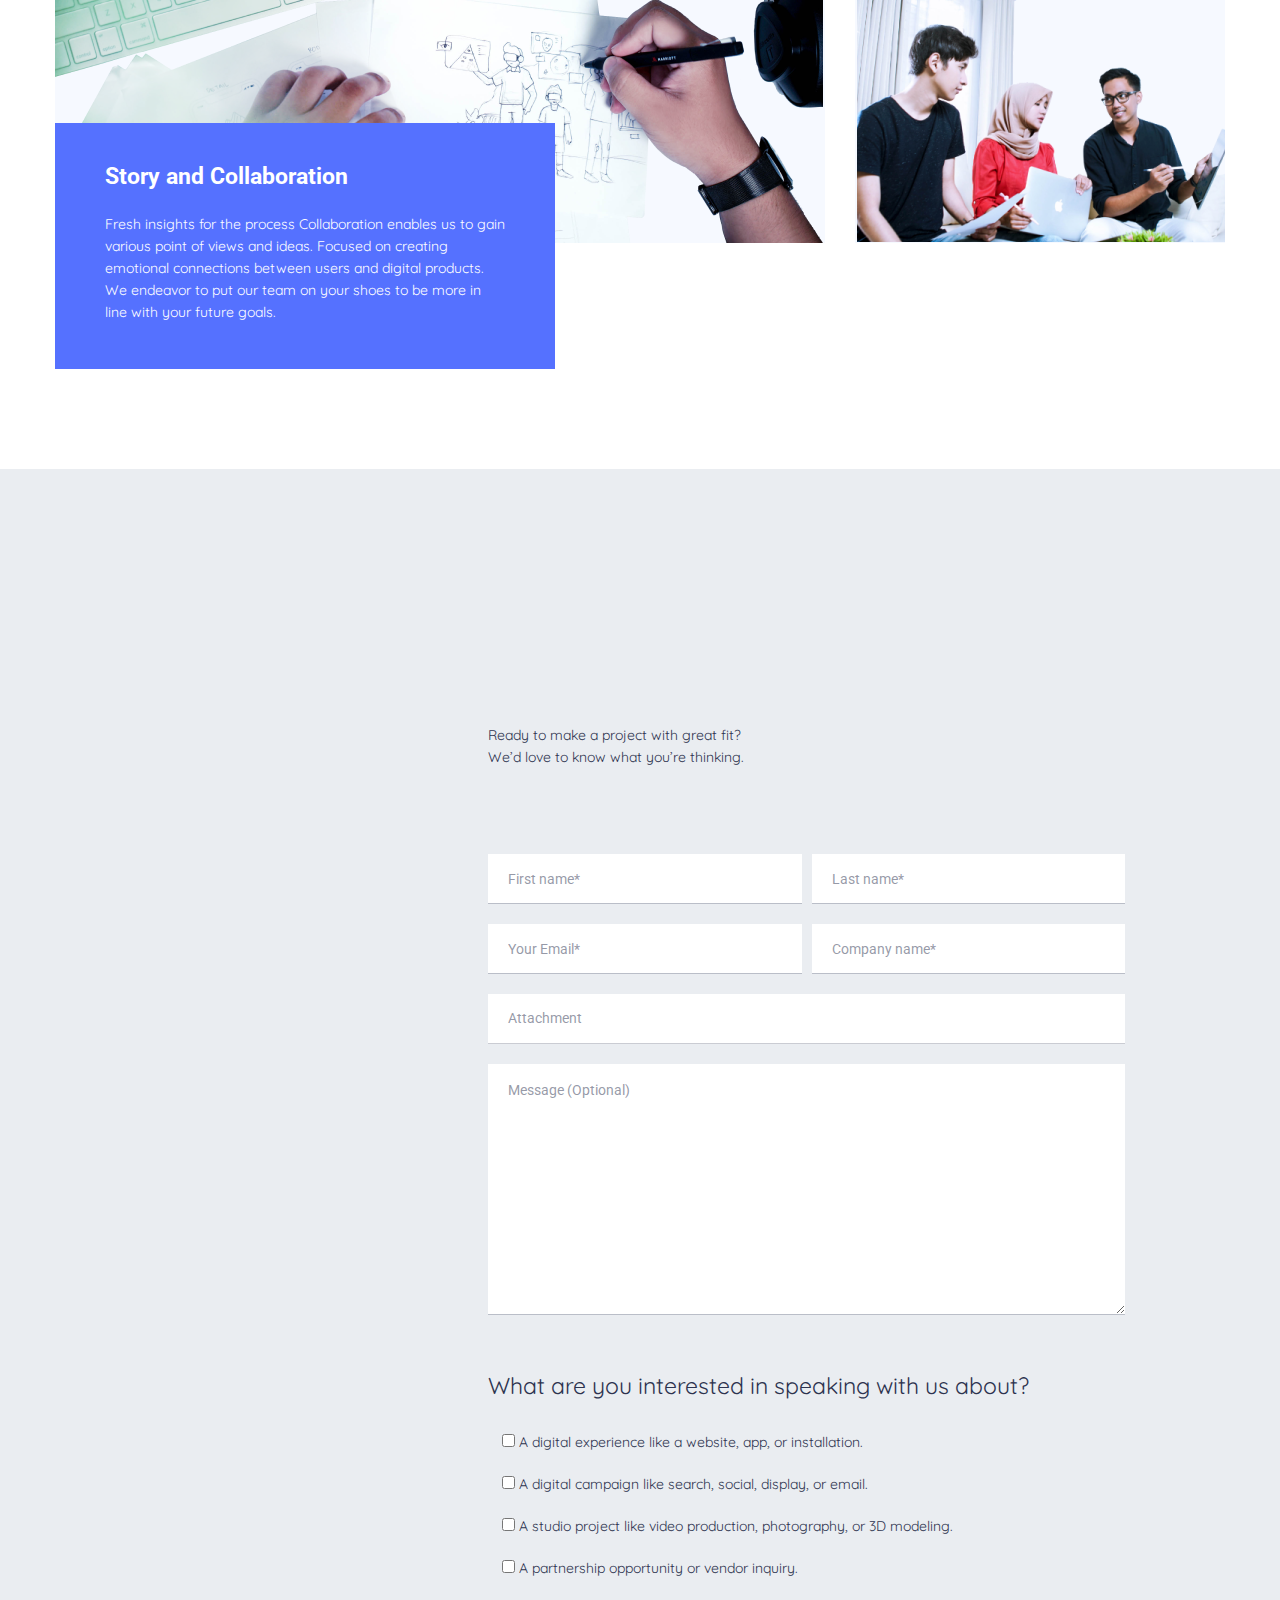
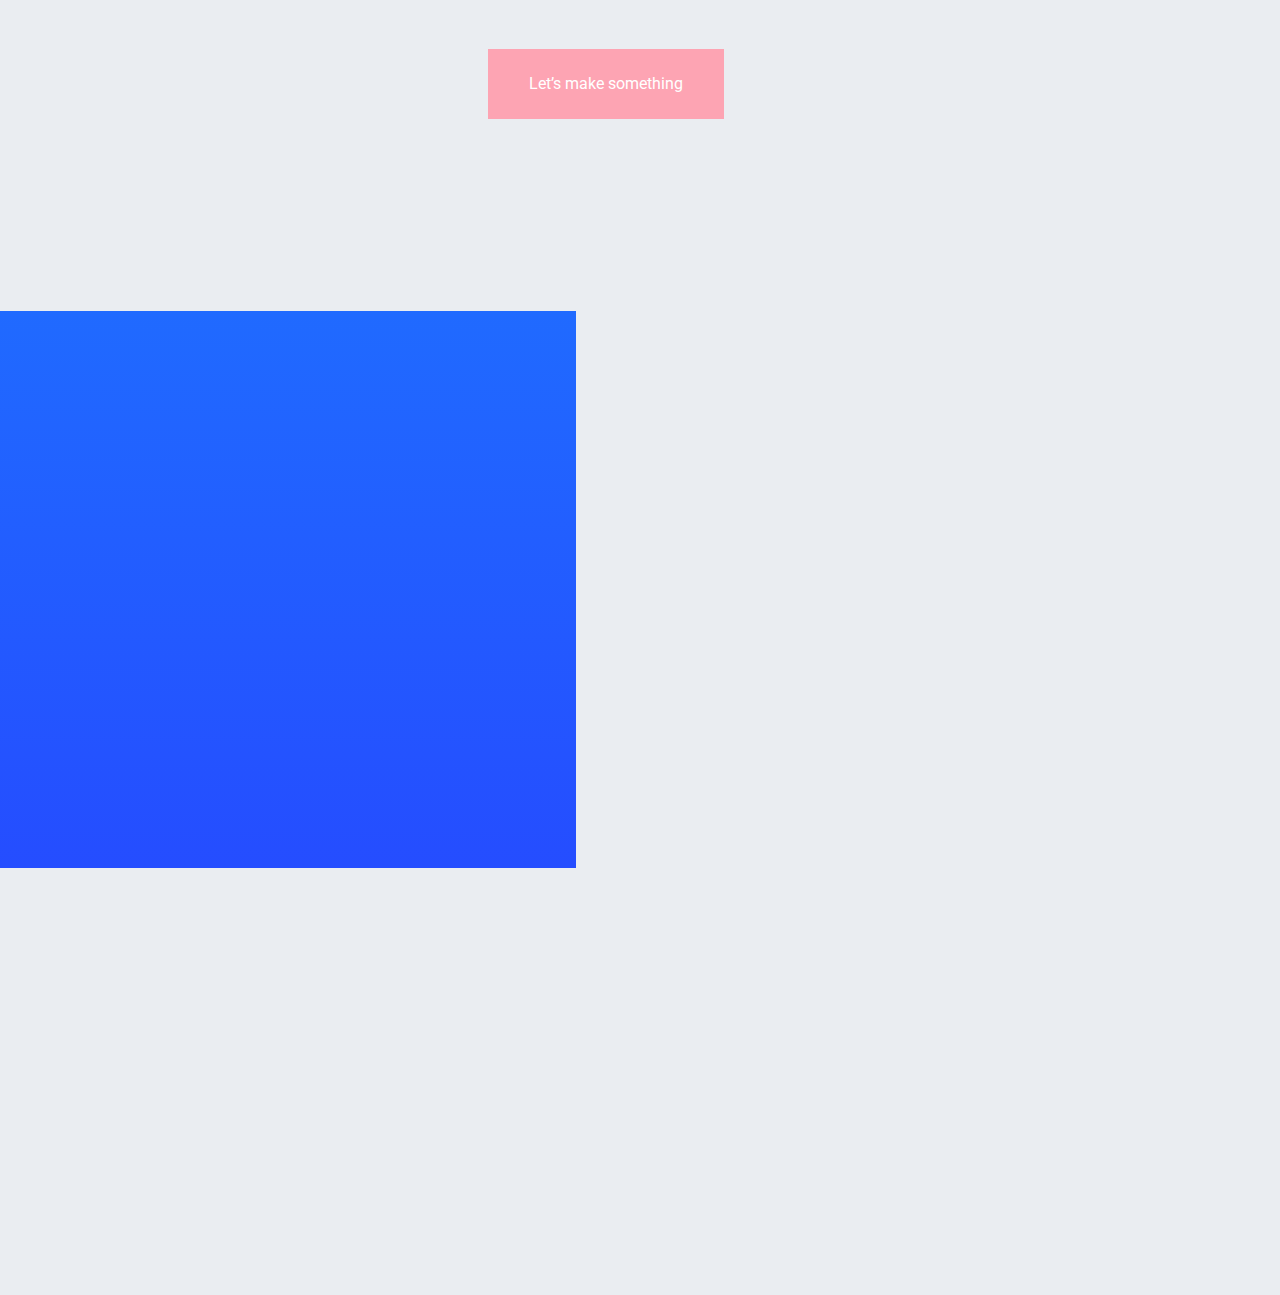
==== commit 19d8135e: "aboutUs Sec test" ====
--- a/OWW STUDIO – Design Studio.html
+++ b/OWW STUDIO – Design Studio.html
@@ -295,6 +295,26 @@
                 </div>
             </div>
     </section>-->
+<section id="al-aboutUs" class="al-aboutUs">
+    <div class="container">
+        <div class="row aboutUsWrap">
+            <div class="col-lg-6 col-md-6 col-sm-12 triCol">
+                <img src="./OWW STUDIO – Design Studio_files/Section01-1.gif" alt=""  class="triImg">
+            </div>
+            <div class="al-aboutusCol col-lg-6 col-md-6 col-sm-12">
+                <div class="aboutusHeader">
+                    <div class="al-heading-border"></div>
+                    <h2 class="wow animate__ animate__slideInLeft animated" data-wow-duration="1s" style="visibility: visible; animation-duration: 1s; animation-name: slideInLeft;">
+                        who we are
+                    </h2>
+                </div>
+                    <div class="al-content">
+                        <h2></h2>
+                    </div>
+            </div>
+        </div>
+    </div>
+</section>
 <!--end:works--><!--start:about-->
 <section id="al-about" class="al-about">
     <div class="container">
--- a/OWW STUDIO – Design Studio_files/oww.css
+++ b/OWW STUDIO – Design Studio_files/oww.css
@@ -366,6 +366,7 @@
     margin-top: 1rem;
 }
 
+
 @media (max-width: 575.98px) {
     .al-service .al-heading {
         margin-bottom: 250px
@@ -395,9 +396,61 @@
         margin-bottom: 30px
     }
 }
+
+.al-aboutUs{
+    position: relative;
+    z-index: 10;
+    padding-top: 80px;
+    display: flex;
+    justify-content: center;
+    align-content: center;
+    align-items: center;
+    border: 1px solid red;
+    background-color: rgb(150, 171, 214);
+}
+
+.aboutUsWrap{
+    border: 1px solid red;
+}
+.aboutusHeader{
+    border: 1px solid red;
+    display: flex;
+    justify-content: flex-start;
+    align-items: center;
+    align-content: center;
+}
+.al-aboutUsCol{
+
+}
+.aboutusHeader .al-heading-border{
+    border: 1px solid #9598a0;
+    margin-right: 0.6rem;
+    height: 2px;
+    width: 20px;
+    position: relative;
+}
+.aboutusHeader h2{
+    font-family: 'Quicksand', sans-serif;
+    font-weight: 300;
+    font-size: 1.3rem;
+    text-transform: capitalize;
+    color: #a0a3b0;
+}
+.triCol{
+    width: 50%;
+    border: 1px solid red;
+    object-fit: cover;
+    background-blend-mode: luminosity;
+}
+.triImg{
+    width: 100%;
+    background-blend-mode: luminosity;
+}
 .al-works {
     padding-top: 150px;
-    padding-bottom: 152px
+    padding-bottom: 162px;
+    overflow: hidden;
+
 }
 .al-works .al-heading {
     margin-bottom: 71px
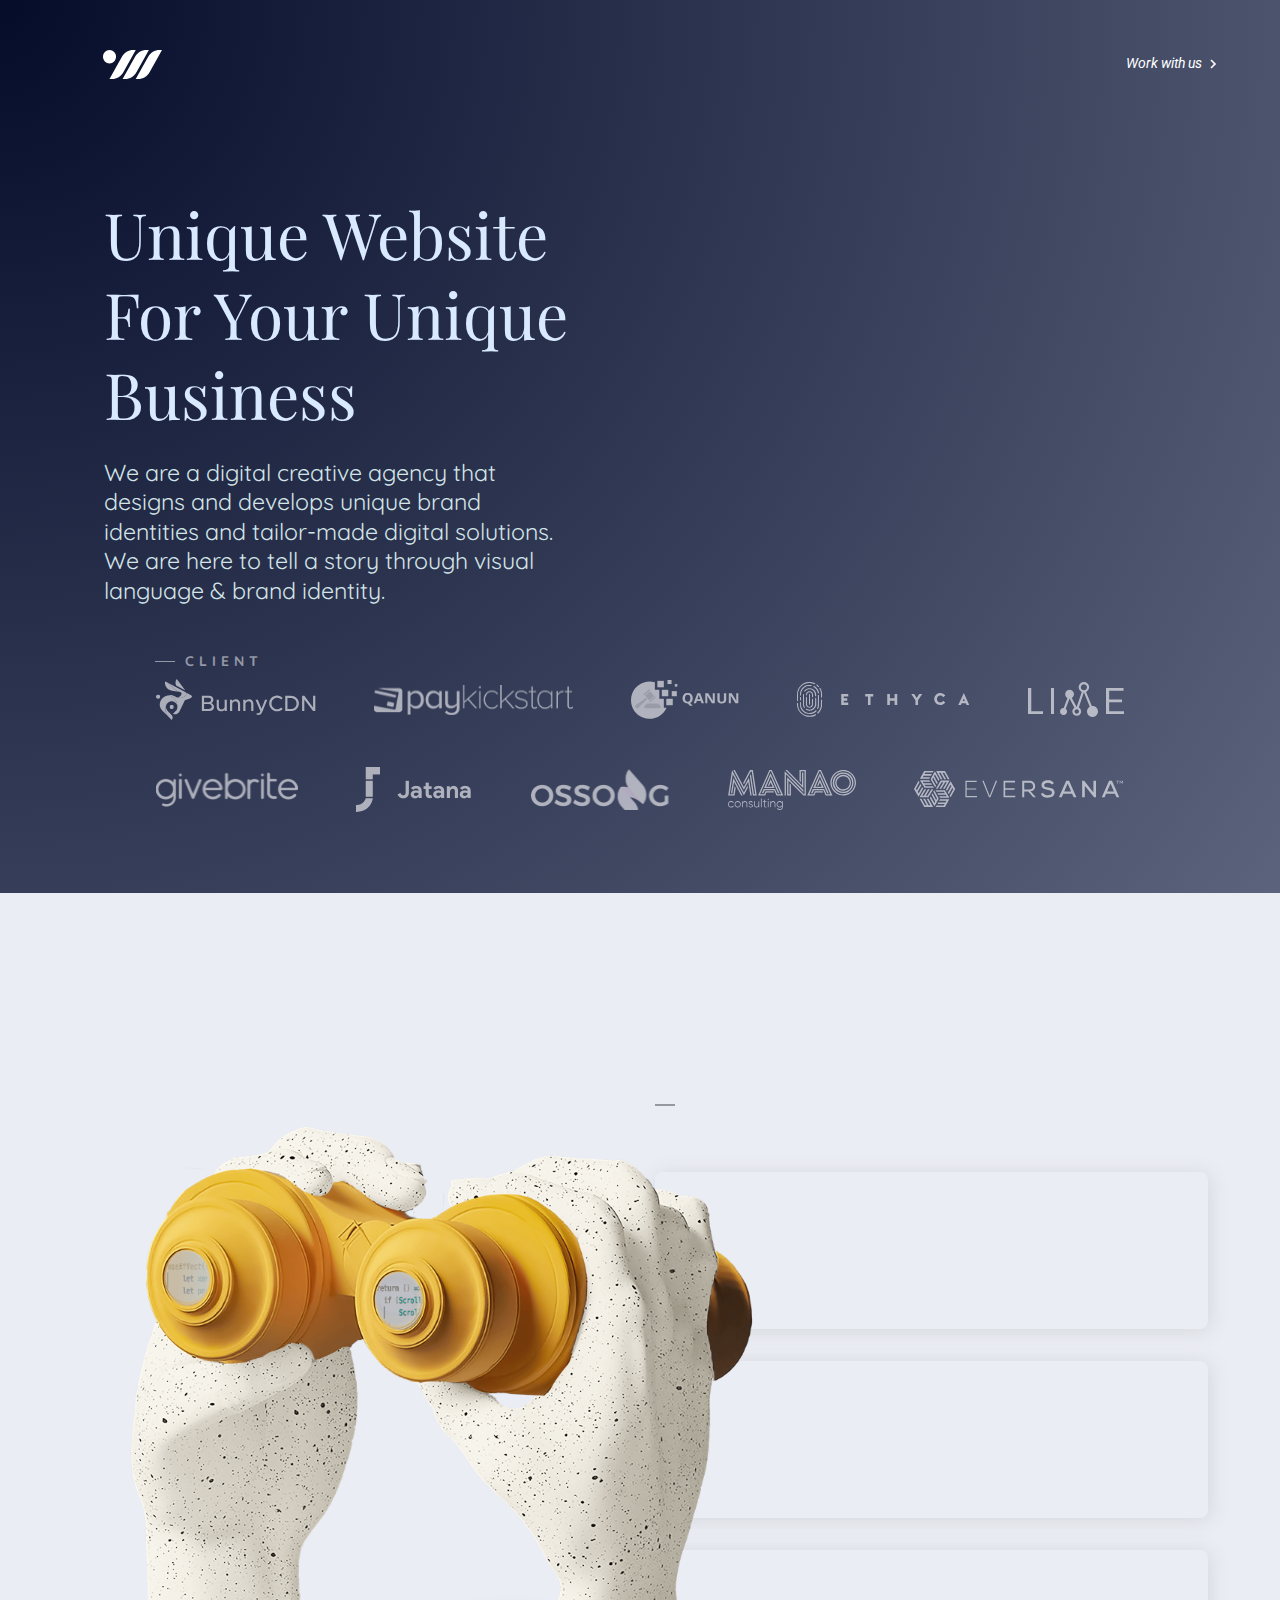
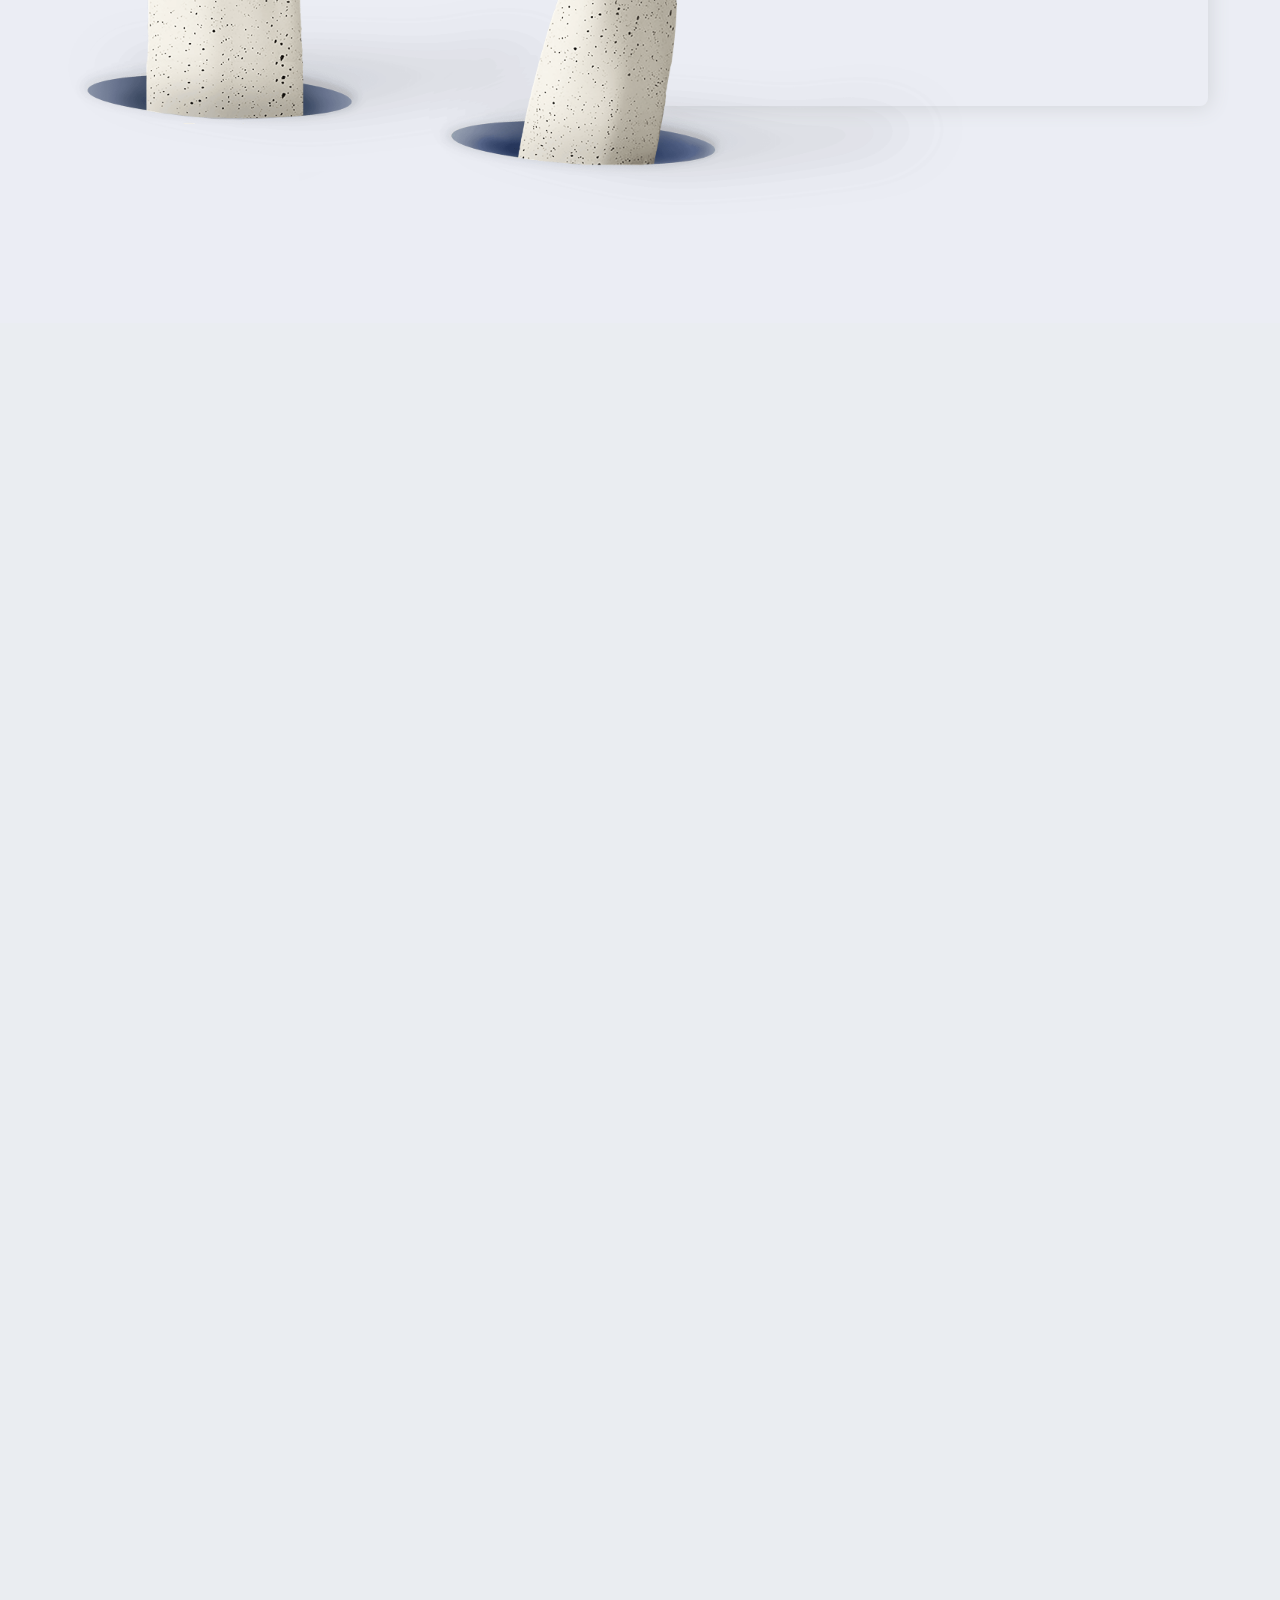
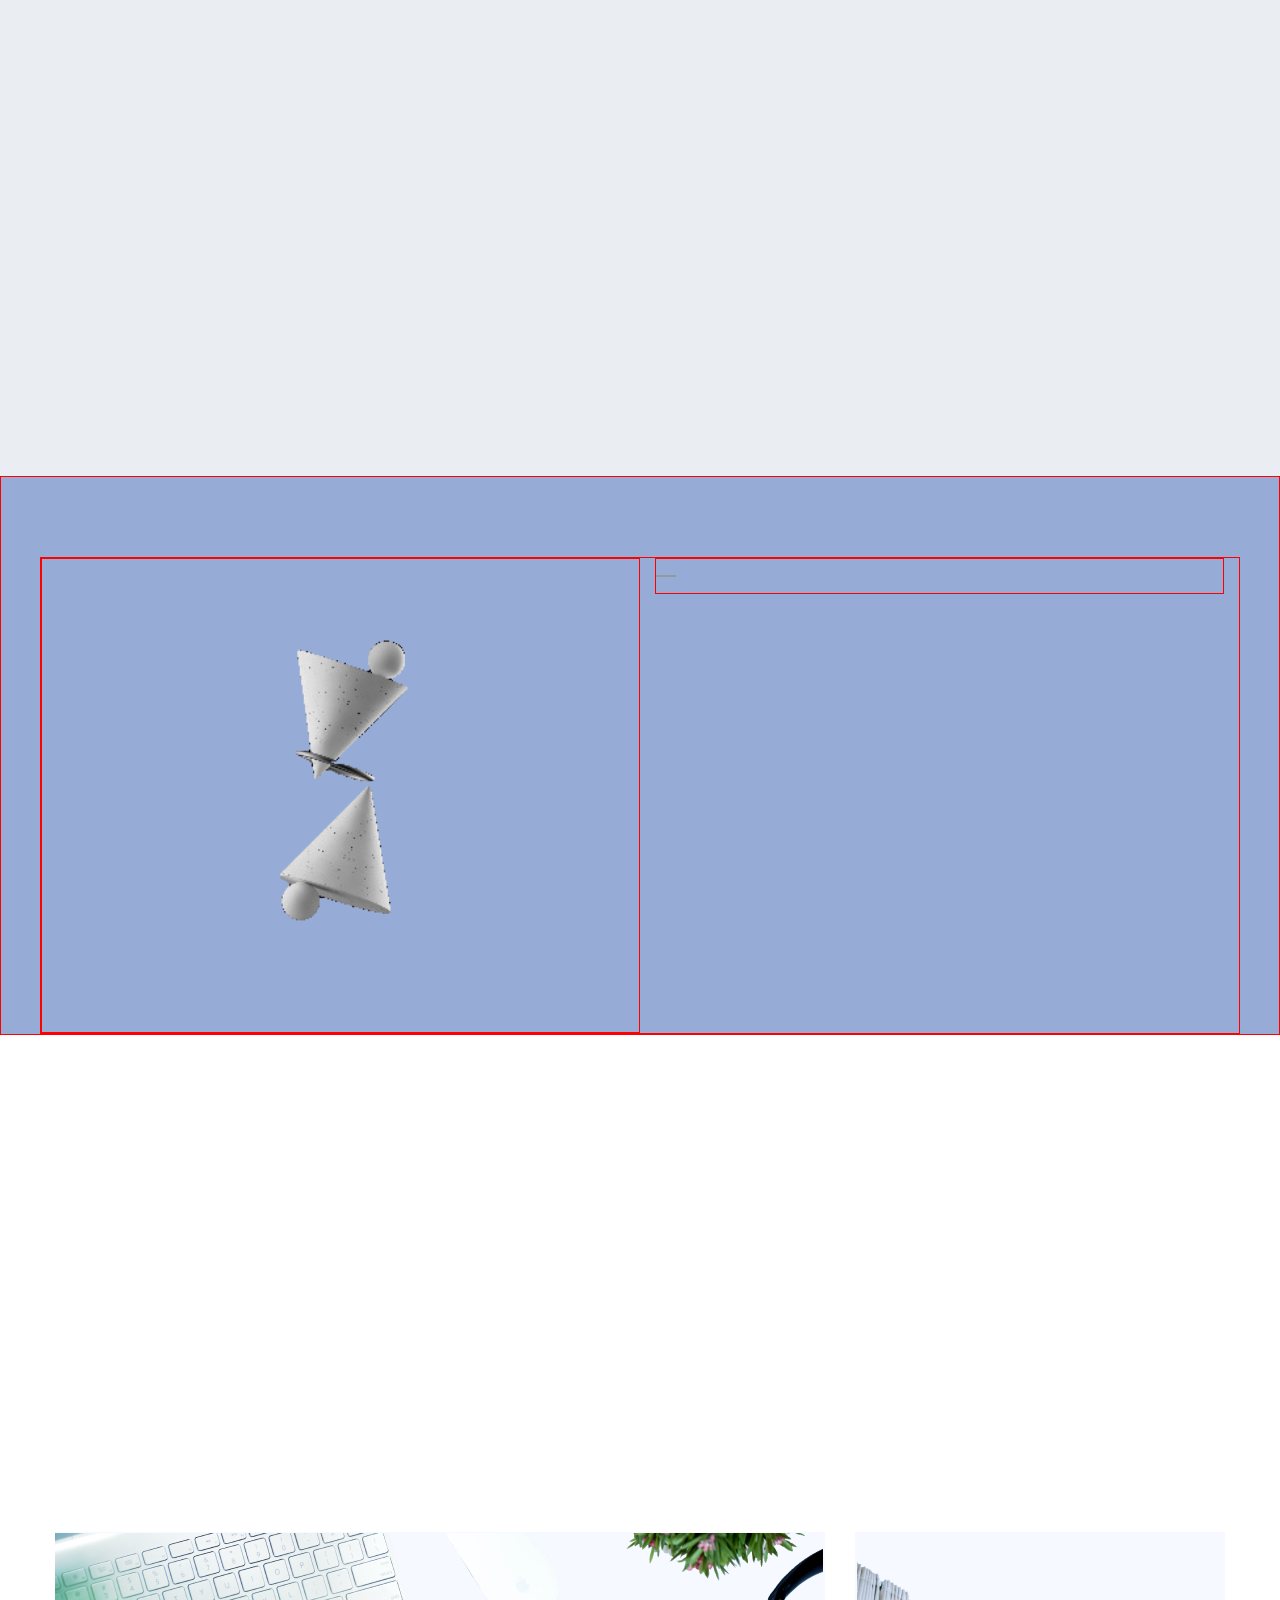
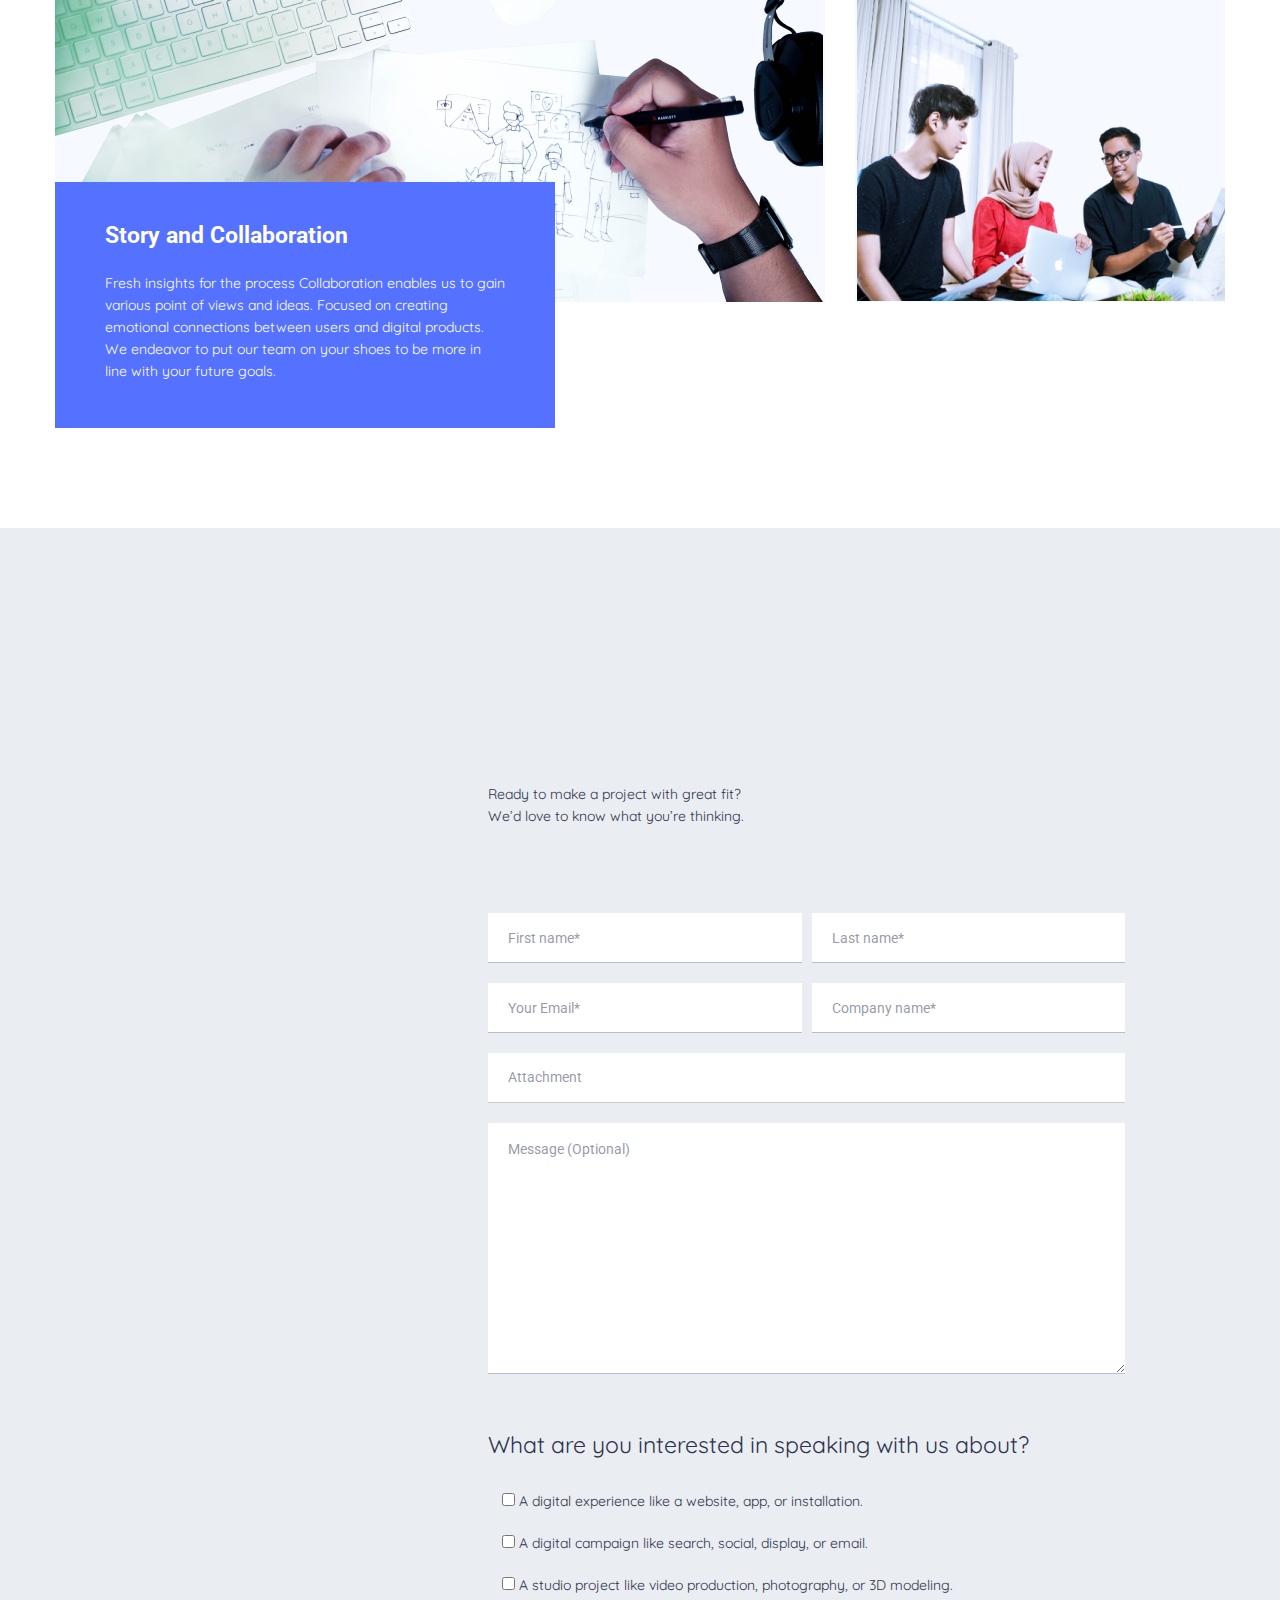
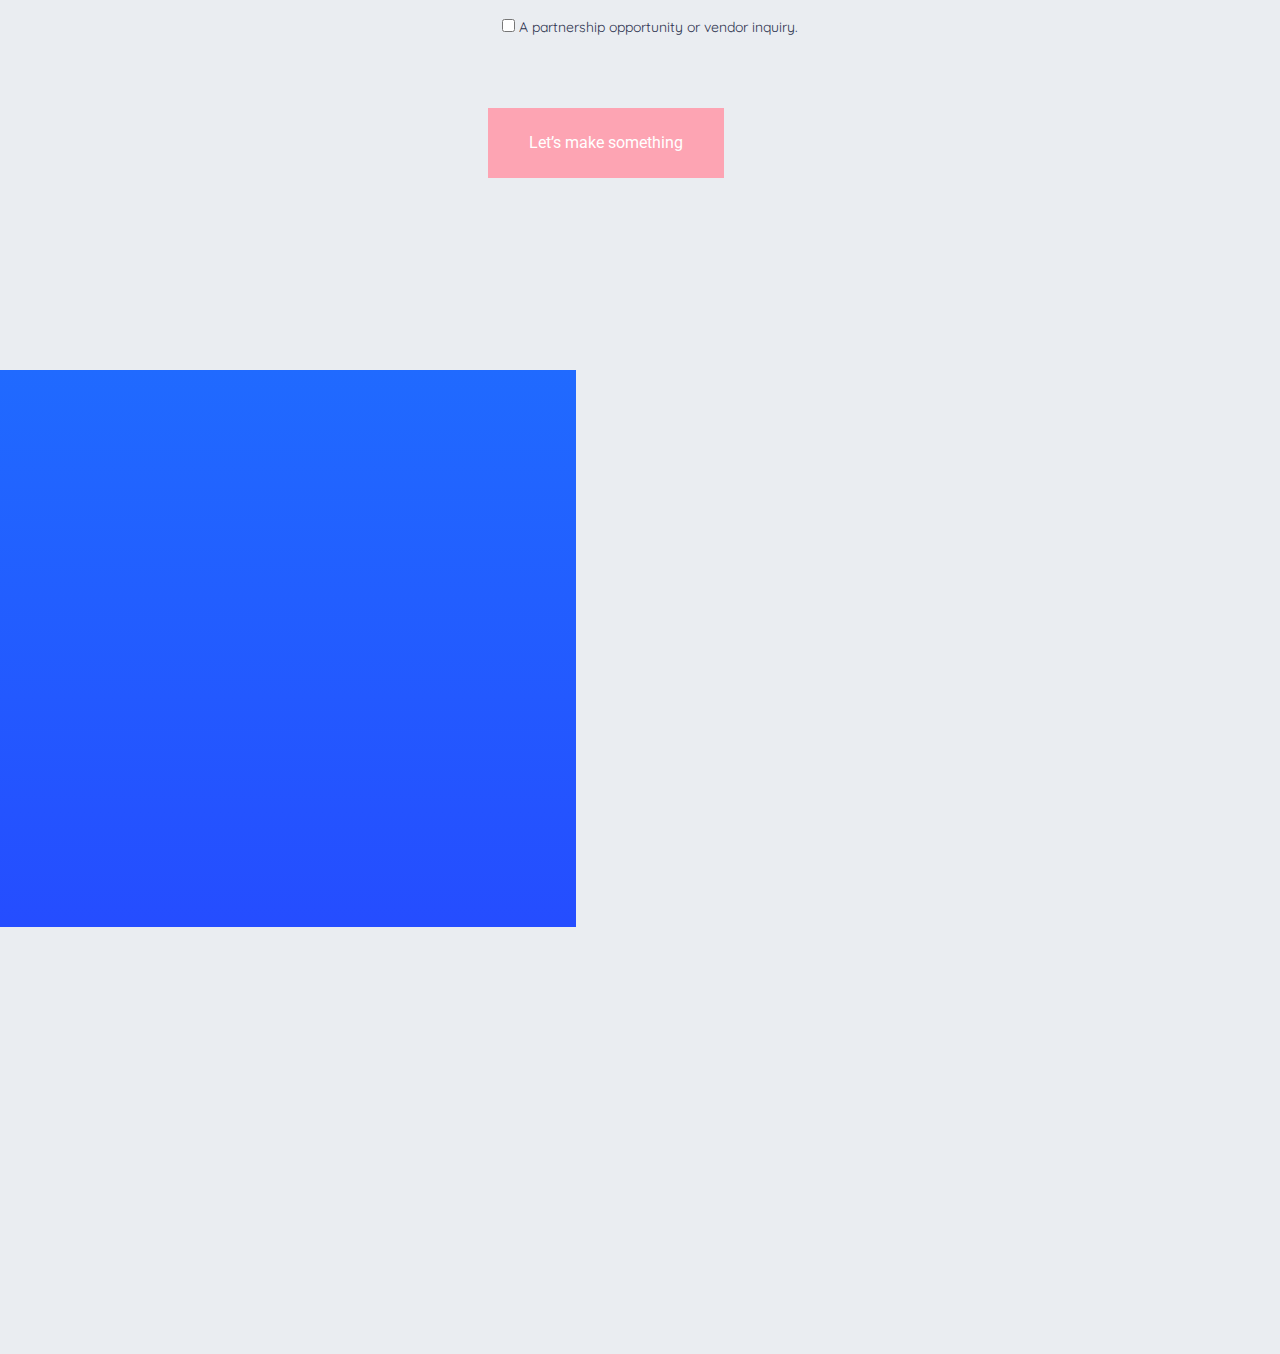
==== commit a997af46: "Hero Message update" ====
--- a/OWW STUDIO – Design Studio.html
+++ b/OWW STUDIO – Design Studio.html
@@ -69,7 +69,7 @@
         <div class="row no-gutter heroIntro">
             <div class="col-6 heroText">
                 <h1>Unique website for your Unique business</h1>
-                <p>We create brands that stand out. We are here to tell a story through visual language & brand identity.</p>
+                <p>We are a digital creative agency that designs and develops unique brand identities and tailor-made digital solutions. We are here to tell a story through visual language & brand identity.</p>
             </div>
             <div class="col-6 heroImg">
                 <img src="./OWW STUDIO – Design Studio_files/brcHero.svg" alt="" class="heroSvg">
